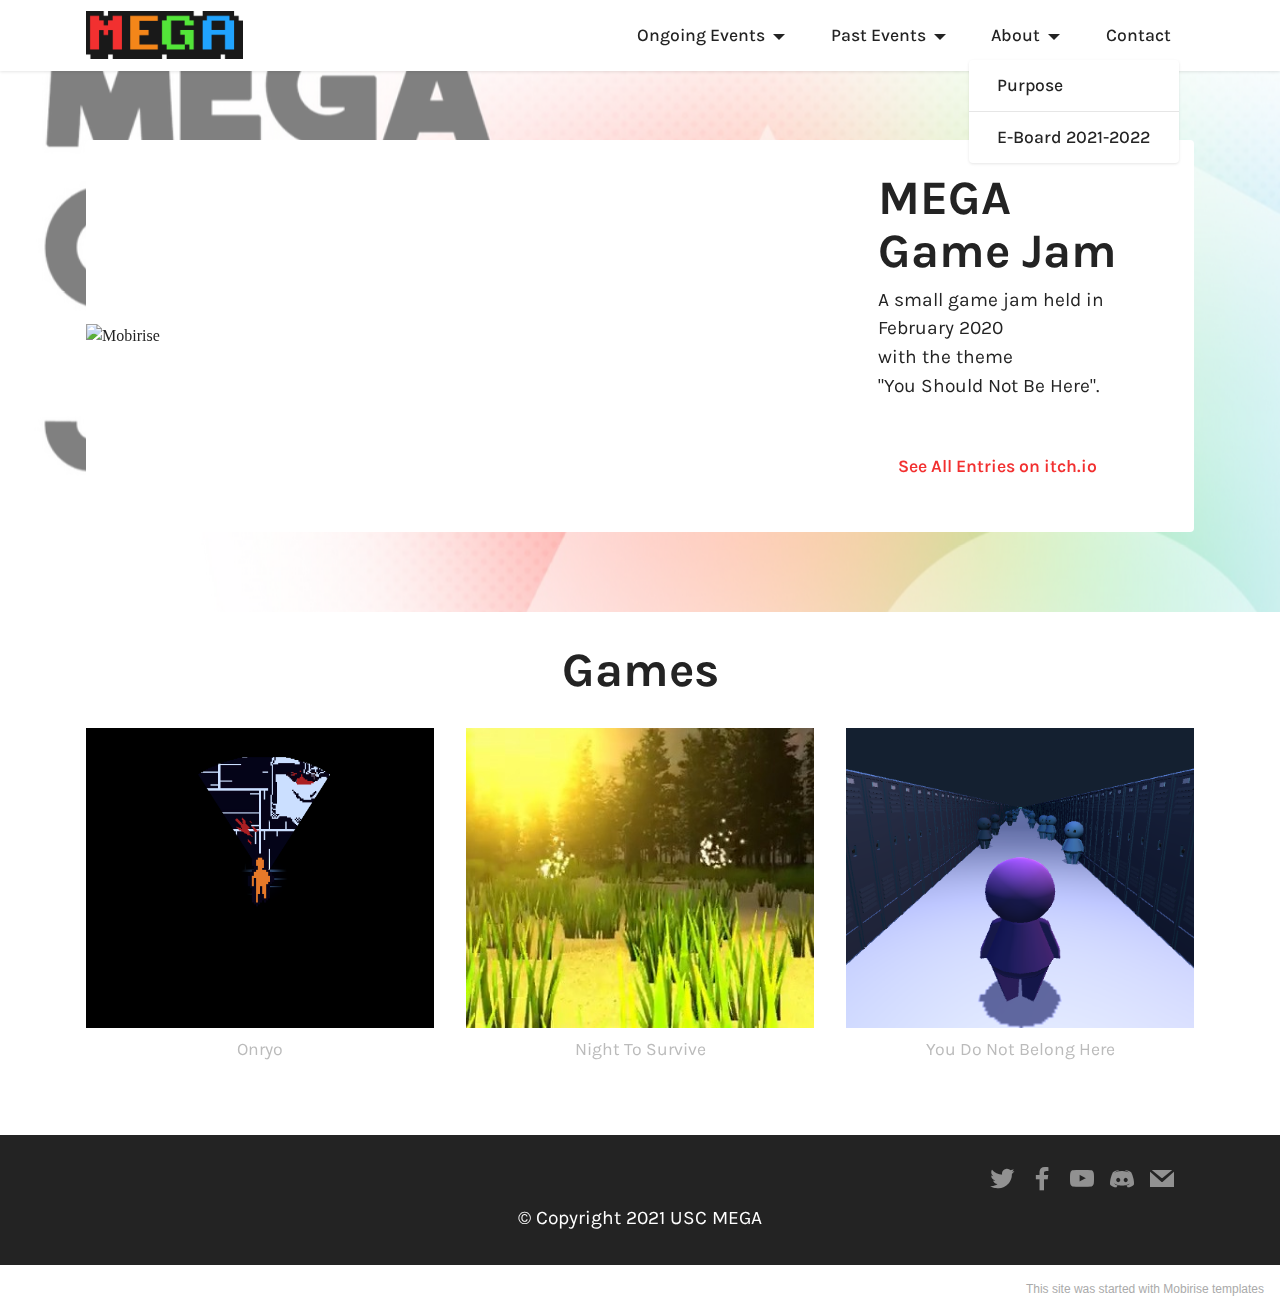
==== MEGAGameJam.html @ 9e168dc4 "updated me and amandas pfps" ====
<!DOCTYPE html>
<html  >
<head>
  <!-- Site made with Mobirise Website Builder v5.4.1, https://mobirise.com -->
  <meta charset="UTF-8">
  <meta http-equiv="X-UA-Compatible" content="IE=edge">
  <meta name="generator" content="Mobirise v5.4.1, mobirise.com">
  <meta name="viewport" content="width=device-width, initial-scale=1, minimum-scale=1">
  <link rel="shortcut icon" href="assets/images/megalogo-72ppi.png" type="image/x-icon">
  <meta name="description" content="">
  
  
  <title>MEGA Game Jam</title>
  <link rel="stylesheet" href="assets/web/assets/mobirise-icons2/mobirise2.css">
  <link rel="stylesheet" href="assets/bootstrap/css/bootstrap.min.css">
  <link rel="stylesheet" href="assets/bootstrap/css/bootstrap-grid.min.css">
  <link rel="stylesheet" href="assets/bootstrap/css/bootstrap-reboot.min.css">
  <link rel="stylesheet" href="assets/parallax/jarallax.css">
  <link rel="stylesheet" href="assets/dropdown/css/style.css">
  <link rel="stylesheet" href="assets/socicon/css/styles.css">
  <link rel="stylesheet" href="assets/theme/css/style.css">
  <link rel="preload" href="https://fonts.googleapis.com/css?family=Karla:200,300,400,500,600,700,800,200i,300i,400i,500i,600i,700i,800i&display=swap" as="style" onload="this.onload=null;this.rel='stylesheet'">
  <noscript><link rel="stylesheet" href="https://fonts.googleapis.com/css?family=Karla:200,300,400,500,600,700,800,200i,300i,400i,500i,600i,700i,800i&display=swap"></noscript>
  <link rel="preload" as="style" href="assets/mobirise/css/mbr-additional.css"><link rel="stylesheet" href="assets/mobirise/css/mbr-additional.css" type="text/css">
  
  
  
  
</head>
<body>
  
  <section data-bs-version="5.1" class="menu menu2 cid-stSDAQdpmF" once="menu" id="menu2-x">
    
    <nav class="navbar navbar-dropdown navbar-fixed-top navbar-expand-lg">
        <div class="container">
            <div class="navbar-brand">
                <span class="navbar-logo">
                    
                        <a href="#top"><img src="assets/images/megalogo-72ppi.png" alt="" style="height: 3rem;"></a>
                    
                </span>
                
            </div>
            <button class="navbar-toggler" type="button" data-toggle="collapse" data-bs-toggle="collapse" data-target="#navbarSupportedContent" data-bs-target="#navbarSupportedContent" aria-controls="navbarNavAltMarkup" aria-expanded="false" aria-label="Toggle navigation">
                <div class="hamburger">
                    <span></span>
                    <span></span>
                    <span></span>
                    <span></span>
                </div>
            </button>
            <div class="collapse navbar-collapse" id="navbarSupportedContent">
                <ul class="navbar-nav nav-dropdown nav-right" data-app-modern-menu="true"><li class="nav-item dropdown"><a class="nav-link link text-black dropdown-toggle display-4" href="#" data-toggle="dropdown-submenu" data-bs-toggle="dropdown" aria-expanded="false">Ongoing Events</a><div class="dropdown-menu"><a class="text-black dropdown-item text-primary display-4" href="index.html#timeline2-a">MEGA First Meeting</a></div></li><li class="nav-item dropdown"><a class="nav-link link text-black dropdown-toggle display-4" href="#" data-toggle="dropdown-submenu" data-bs-toggle="dropdown" aria-expanded="false">Past Events</a><div class="dropdown-menu"><a class="text-black dropdown-item text-primary display-4" href="studentspeakersfall2020.html">Student Speakers Fall 2020</a><a class="text-black dropdown-item text-primary display-4" href="NVJam2020.html" aria-expanded="false">Newbies and Vets Game Jam 2020</a><div class="dropdown"><a class="text-black dropdown-item dropdown-toggle display-4" href="#" aria-expanded="false" data-toggle="dropdown-submenu" data-bs-toggle="dropdown">Aug 2019 - May 2020</a><div class="dropdown-menu dropdown-submenu"><a class="text-black dropdown-item text-primary display-4" href="NVJam2019.html" aria-expanded="false">Newbies and Vets<br>Game Jam 2019</a><a class="text-black dropdown-item text-primary display-4" href="MEGAGameJam.html" aria-expanded="false">MEGA Game Jam</a></div></div></div></li>
                    <li class="nav-item dropdown open"><a class="nav-link link text-black dropdown-toggle display-4" href="#" data-toggle="dropdown-submenu" data-bs-toggle="dropdown" aria-expanded="false">
                            About</a><div class="dropdown-menu"><a class="text-black dropdown-item text-primary display-4" href="index.html#header14-9">Purpose</a><a class="text-black dropdown-item text-primary display-4" href="index.html#team1-4" aria-expanded="false">E-Board 2021-2022<br></a></div></li><li class="nav-item"><a class="nav-link link text-black text-primary display-4" href="mailto:megamesusc@gmail.com">Contact</a>
                    </li></ul>
                
                
            </div>
        </div>
    </nav>
</section>

<section data-bs-version="5.1" class="features6 cid-stSG8lVRrl mbr-parallax-background" id="features7-16">
    <!---->
    

    <div class="mbr-overlay" style="opacity: 0.5; background-color: rgb(255, 255, 255);">
    </div>
    <div class="container">
        <div class="card-wrapper">
            <div class="row align-items-center">
                <div class="col-12 col-lg-8">
                    <div class="image-wrapper">
                        <img src="assets/images/mega-game-jam-group-photo-1.jpg" alt="Mobirise">
                    </div>
                </div>
                <div class="col-12 col-lg">
                    <div class="text-box">
                        <h5 class="mbr-title mbr-fonts-style display-2">
                            <strong>MEGA Game Jam</strong></h5>
                        <p class="mbr-text mbr-fonts-style display-7">A small game jam held in February 2020 <br>with the theme <br>"You Should Not Be Here".</p>
                        
                        <div class="mbr-section-btn pt-3"><a href="https://itch.io/jam/mega-game-jam-2020" class="btn btn-secondary-outline display-4" target="_blank">See All Entries on itch.io</a></div>
                    </div>
                </div>
            </div>
        </div>
    </div>
</section>

<section data-bs-version="5.1" class="gallery5 mbr-gallery cid-stSDAVV3qZ" id="gallery5-10">
    

    

    <div class="container">
        <div class="mbr-section-head">
            <h3 class="mbr-section-title mbr-fonts-style align-center m-0 display-2"><strong>Games</strong></h3>
            
        </div>
        <div class="row mbr-gallery mt-4">
            <div class="col-12 col-md-6 col-lg-4 item gallery-image">
                <div class="item-wrapper" data-toggle="modal" data-bs-toggle="modal" data-target="#sHJBQ0pa2S-modal" data-bs-target="#sHJBQ0pa2S-modal">
                    <a href="https://larrypickle.itch.io/onryo" target="_blank"><img class="w-100" src="assets/images/xkvebg.png" alt="" data-slide-to="0" data-bs-slide-to="0" data-target="#lb-sHJBQ0pa2S" data-bs-target="#lb-sHJBQ0pa2S"></a>
                    <div class="icon-wrapper">
                        <span class="mobi-mbri mobi-mbri-search mbr-iconfont mbr-iconfont-btn"></span>
                    </div>
                </div>
                <h6 class="mbr-item-subtitle mbr-fonts-style align-center mb-2 mt-2 display-4"><strong><em><a href="https://larrypickle.itch.io/onryo" class="text-primary" target="_blank">Onryo</a></em></strong><br></h6>
            </div>
            <div class="col-12 col-md-6 col-lg-4 item gallery-image">
                <div class="item-wrapper" data-toggle="modal" data-bs-toggle="modal" data-target="#sHJBQ0pa2S-modal" data-bs-target="#sHJBQ0pa2S-modal">
                    <a href="https://nfnu.itch.io/megajamspring20" target="_blank"><img class="w-100" src="assets/images/snapshot-1.jpeg" alt="" data-slide-to="1" data-bs-slide-to="1" data-target="#lb-sHJBQ0pa2S" data-bs-target="#lb-sHJBQ0pa2S"></a>
                    <div class="icon-wrapper">
                        <span class="mobi-mbri mobi-mbri-search mbr-iconfont mbr-iconfont-btn"></span>
                    </div>
                </div>
                <h6 class="mbr-item-subtitle mbr-fonts-style align-center mb-2 mt-2 display-4"><em><strong><a href="https://nfnu.itch.io/megajamspring20" class="text-primary" target="_blank">Night To Survive</a></strong></em></h6>
            </div>
            <div class="col-12 col-md-6 col-lg-4 item gallery-image">
                <div class="item-wrapper" data-toggle="modal" data-bs-toggle="modal" data-target="#sHJBQ0pa2S-modal" data-bs-target="#sHJBQ0pa2S-modal">
                    <a href="https://crazycaryz.itch.io/you-do-not-belong-here" target="_blank"><img class="w-100" src="assets/images/itckeq.png" alt="" data-slide-to="2" data-bs-slide-to="2" data-target="#lb-sHJBQ0pa2S" data-bs-target="#lb-sHJBQ0pa2S"></a>
                    <div class="icon-wrapper">
                        <span class="mobi-mbri mobi-mbri-search mbr-iconfont mbr-iconfont-btn"></span>
                    </div>
                </div>
                <h6 class="mbr-item-subtitle mbr-fonts-style align-center mb-2 mt-2 display-4"><strong><em><a href="https://crazycaryz.itch.io/you-do-not-belong-here" class="text-primary" target="_blank">You Do Not Belong Here</a></em></strong><br></h6>
            </div>
            
        </div>

        <div class="modal mbr-slider" tabindex="-1" role="dialog" aria-hidden="true" id="sHJBQ0pa2S-modal">
            <div class="modal-dialog" role="document">
                <div class="modal-content">
                    <div class="modal-body">
                        <div class="carousel slide" id="lb-sHJBQ0pa2S" data-interval="5000" data-bs-interval="5000">
                            <div class="carousel-inner">
                                <div class="carousel-item active">
                                    <img class="d-block w-100" src="assets/images/xkvebg.png" alt="">
                                </div>
                                <div class="carousel-item">
                                    <img class="d-block w-100" src="assets/images/snapshot-1.jpeg" alt="">
                                </div>
                                <div class="carousel-item">
                                    <img class="d-block w-100" src="assets/images/itckeq.png" alt="">
                                </div>
                                
                            </div>
                            <ol class="carousel-indicators">
                                <li data-slide-to="0" data-bs-slide-to="0" class="active" data-target="#lb-sHJBQ0pa2S" data-bs-target="#lb-sHJBQ0pa2S"></li>
                                <li data-slide-to="1" data-bs-slide-to="1" data-target="#lb-sHJBQ0pa2S" data-bs-target="#lb-sHJBQ0pa2S"></li>
                                <li data-slide-to="2" data-bs-slide-to="2" data-target="#lb-sHJBQ0pa2S" data-bs-target="#lb-sHJBQ0pa2S"></li>
                                
                            </ol>
                            <a role="button" href="" class="close" data-dismiss="modal" data-bs-dismiss="modal" aria-label="Close">
                            </a>
                            <a class="carousel-control-prev carousel-control" role="button" data-slide="prev" data-bs-slide="prev" href="#lb-sHJBQ0pa2S">
                                <span class="mobi-mbri mobi-mbri-arrow-prev" aria-hidden="true"></span>
                                <span class="sr-only visually-hidden">Previous</span>
                            </a>
                            <a class="carousel-control-next carousel-control" role="button" data-slide="next" data-bs-slide="next" href="#lb-sHJBQ0pa2S">
                                <span class="mobi-mbri mobi-mbri-arrow-next" aria-hidden="true"></span>
                                <span class="sr-only visually-hidden">Next</span>
                            </a>
                        </div>
                    </div>
                </div>
            </div>
        </div>
    </div>
</section>

<section data-bs-version="5.1" class="footer3 cid-stSDAXKEYU" once="footers" id="footer3-11">

    

    

    <div class="container">
        <div class="media-container-row align-center mbr-white">
            
            <div class="row social-row">
                <div class="social-list align-right pb-2">
                    
                    
                    
                    
                    
                    
                <div class="soc-item">
                        <a href="https://twitter.com/mega_usc?lang=en" target="_blank">
                            <span class="mbr-iconfont mbr-iconfont-social socicon-twitter socicon"></span>
                        </a>
                    </div><div class="soc-item">
                        <a href="https://www.facebook.com/groups/USCMEGA" target="_blank">
                            <span class="mbr-iconfont mbr-iconfont-social socicon-facebook socicon"></span>
                        </a>
                    </div><div class="soc-item">
                        <a href="https://www.youtube.com/channel/UCIBItRsN4xbacLwSqt4pJmg" target="_blank">
                            <span class="mbr-iconfont mbr-iconfont-social socicon-youtube socicon"></span>
                        </a>
                    </div><div class="soc-item">
                        <a href="https://discord.gg/4aGbZuf" target="_blank">
                            <span class="mbr-iconfont mbr-iconfont-social socicon-discord socicon"></span>
                        </a>
                    </div><div class="soc-item">
                        <a href="mailto:megamesusc@gmail.com">
                            <span class="mbr-iconfont mbr-iconfont-social socicon-mail socicon"></span>
                        </a>
                    </div></div>
            </div>
            <div class="row row-copirayt">
                <p class="mbr-text mb-0 mbr-fonts-style mbr-white align-center display-7">
                    © Copyright 2021 USC MEGA</p>
            </div>
        </div>
    </div>
</section><section style="background-color: #fff; font-family: -apple-system, BlinkMacSystemFont, 'Segoe UI', 'Roboto', 'Helvetica Neue', Arial, sans-serif; color:#aaa; font-size:12px; padding: 0; align-items: center; display: flex;"><a href="https://mobirise.site/v" style="flex: 1 1; height: 3rem; padding-left: 1rem;"></a><p style="flex: 0 0 auto; margin:0; padding-right:1rem;"><a href="https://mobirise.site/r" style="color:#aaa;">This site</a> was started with Mobirise templates</p></section><script src="assets/bootstrap/js/bootstrap.bundle.min.js"></script>  <script src="assets/parallax/jarallax.js"></script>  <script src="assets/smoothscroll/smooth-scroll.js"></script>  <script src="assets/ytplayer/index.js"></script>  <script src="assets/dropdown/js/navbar-dropdown.js"></script>  <script src="assets/theme/js/script.js"></script>  
  
  
 <div id="scrollToTop" class="scrollToTop mbr-arrow-up"><a style="text-align: center;"><i class="mbr-arrow-up-icon mbr-arrow-up-icon-cm cm-icon cm-icon-smallarrow-up"></i></a></div>
  </body>
</html>
---- assets/web/assets/mobirise-icons2/mobirise2.css ----
@font-face {
  font-family: 'Moririse2';
  font-display: swap;
  src:  url('mobirise2.eot?f2bix4');
  src:  url('mobirise2.eot?f2bix4#iefix') format('embedded-opentype'),
    url('mobirise2.ttf?f2bix4') format('truetype'),
    url('mobirise2.woff?f2bix4') format('woff'),
    url('mobirise2.svg?f2bix4#mobirise2') format('svg');
  font-weight: normal;
  font-style: normal;
}

[class^="mobi-"], [class*=" mobi-"] {
  /* use !important to prevent issues with browser extensions that change fonts */
  font-family: 'Moririse2' !important;
  speak: none;
  font-style: normal;
  font-weight: normal;
  font-variant: normal;
  text-transform: none;
  line-height: 1;

  /* Better Font Rendering =========== */
  -webkit-font-smoothing: antialiased;
  -moz-osx-font-smoothing: grayscale;
}

.mobi-mbri-add-submenu:before {
  content: "\e900";
}
.mobi-mbri-alert:before {
  content: "\e901";
}
.mobi-mbri-align-center:before {
  content: "\e902";
}
.mobi-mbri-align-justify:before {
  content: "\e903";
}
.mobi-mbri-align-left:before {
  content: "\e904";
}
.mobi-mbri-align-right:before {
  content: "\e905";
}
.mobi-mbri-android:before {
  content: "\e906";
}
.mobi-mbri-apple:before {
  content: "\e907";
}
.mobi-mbri-arrow-down:before {
  content: "\e908";
}
.mobi-mbri-arrow-next:before {
  content: "\e909";
}
.mobi-mbri-arrow-prev:before {
  content: "\e90a";
}
.mobi-mbri-arrow-up:before {
  content: "\e90b";
}
.mobi-mbri-bold:before {
  content: "\e90c";
}
.mobi-mbri-bookmark:before {
  content: "\e90d";
}
.mobi-mbri-bootstrap:before {
  content: "\e90e";
}
.mobi-mbri-briefcase:before {
  content: "\e90f";
}
.mobi-mbri-browse:before {
  content: "\e910";
}
.mobi-mbri-bulleted-list:before {
  content: "\e911";
}
.mobi-mbri-calendar:before {
  content: "\e912";
}
.mobi-mbri-camera:before {
  content: "\e913";
}
.mobi-mbri-cart-add:before {
  content: "\e914";
}
.mobi-mbri-cart-full:before {
  content: "\e915";
}
.mobi-mbri-cash:before {
  content: "\e916";
}
.mobi-mbri-change-style:before {
  content: "\e917";
}
.mobi-mbri-chat:before {
  content: "\e918";
}
.mobi-mbri-clock:before {
  content: "\e919";
}
.mobi-mbri-close:before {
  content: "\e91a";
}
.mobi-mbri-cloud:before {
  content: "\e91b";
}
.mobi-mbri-code:before {
  content: "\e91c";
}
.mobi-mbri-contact-form:before {
  content: "\e91d";
}
.mobi-mbri-credit-card:before {
  content: "\e91e";
}
.mobi-mbri-cursor-click:before {
  content: "\e91f";
}
.mobi-mbri-cust-feedback:before {
  content: "\e920";
}
.mobi-mbri-database:before {
  content: "\e921";
}
.mobi-mbri-delivery:before {
  content: "\e922";
}
.mobi-mbri-desktop:before {
  content: "\e923";
}
.mobi-mbri-devices:before {
  content: "\e924";
}
.mobi-mbri-down:before {
  content: "\e925";
}
.mobi-mbri-download-2:before {
  content: "\e926";
}
.mobi-mbri-download:before {
  content: "\e927";
}
.mobi-mbri-drag-n-drop-2:before {
  content: "\e928";
}
.mobi-mbri-drag-n-drop:before {
  content: "\e929";
}
.mobi-mbri-edit-2:before {
  content: "\e92a";
}
.mobi-mbri-edit:before {
  content: "\e92b";
}
.mobi-mbri-error:before {
  content: "\e92c";
}
.mobi-mbri-extension:before {
  content: "\e92d";
}
.mobi-mbri-features:before {
  content: "\e92e";
}
.mobi-mbri-file:before {
  content: "\e92f";
}
.mobi-mbri-flag:before {
  content: "\e930";
}
.mobi-mbri-folder:before {
  content: "\e931";
}
.mobi-mbri-gift:before {
  content: "\e932";
}
.mobi-mbri-github:before {
  content: "\e933";
}
.mobi-mbri-globe-2:before {
  content: "\e934";
}
.mobi-mbri-globe:before {
  content: "\e935";
}
.mobi-mbri-growing-chart:before {
  content: "\e936";
}
.mobi-mbri-hearth:before {
  content: "\e937";
}
.mobi-mbri-help:before {
  content: "\e938";
}
.mobi-mbri-home:before {
  content: "\e939";
}
.mobi-mbri-hot-cup:before {
  content: "\e93a";
}
.mobi-mbri-idea:before {
  content: "\e93b";
}
.mobi-mbri-image-gallery:before {
  content: "\e93c";
}
.mobi-mbri-image-slider:before {
  content: "\e93d";
}
.mobi-mbri-info:before {
  content: "\e93e";
}
.mobi-mbri-italic:before {
  content: "\e93f";
}
.mobi-mbri-key:before {
  content: "\e940";
}
.mobi-mbri-laptop:before {
  content: "\e941";
}
.mobi-mbri-layers:before {
  content: "\e942";
}
.mobi-mbri-left-right:before {
  content: "\e943";
}
.mobi-mbri-left:before {
  content: "\e944";
}
.mobi-mbri-letter:before {
  content: "\e945";
}
.mobi-mbri-like:before {
  content: "\e946";
}
.mobi-mbri-link:before {
  content: "\e947";
}
.mobi-mbri-lock:before {
  content: "\e948";
}
.mobi-mbri-login:before {
  content: "\e949";
}
.mobi-mbri-logout:before {
  content: "\e94a";
}
.mobi-mbri-magic-stick:before {
  content: "\e94b";
}
.mobi-mbri-map-pin:before {
  content: "\e94c";
}
.mobi-mbri-menu:before {
  content: "\e94d";
}
.mobi-mbri-mobile-2:before {
  content: "\e94e";
}
.mobi-mbri-mobile-horizontal:before {
  content: "\e94f";
}
.mobi-mbri-mobile:before {
  content: "\e950";
}
.mobi-mbri-mobirise:before {
  content: "\e951";
}
.mobi-mbri-more-horizontal:before {
  content: "\e952";
}
.mobi-mbri-more-vertical:before {
  content: "\e953";
}
.mobi-mbri-music:before {
  content: "\e954";
}
.mobi-mbri-new-file:before {
  content: "\e955";
}
.mobi-mbri-numbered-list:before {
  content: "\e956";
}
.mobi-mbri-opened-folder:before {
  content: "\e957";
}
.mobi-mbri-pages:before {
  content: "\e958";
}
.mobi-mbri-paper-plane:before {
  content: "\e959";
}
.mobi-mbri-paperclip:before {
  content: "\e95a";
}
.mobi-mbri-phone:before {
  content: "\e95b";
}
.mobi-mbri-photo:before {
  content: "\e95c";
}
.mobi-mbri-photos:before {
  content: "\e95d";
}
.mobi-mbri-pin:before {
  content: "\e95e";
}
.mobi-mbri-play:before {
  content: "\e95f";
}
.mobi-mbri-plus:before {
  content: "\e960";
}
.mobi-mbri-preview:before {
  content: "\e961";
}
.mobi-mbri-print:before {
  content: "\e962";
}
.mobi-mbri-protect:before {
  content: "\e963";
}
.mobi-mbri-question:before {
  content: "\e964";
}
.mobi-mbri-quote-left:before {
  content: "\e965";
}
.mobi-mbri-quote-right:before {
  content: "\e966";
}
.mobi-mbri-redo:before {
  content: "\e967";
}
.mobi-mbri-refresh:before {
  content: "\e968";
}
.mobi-mbri-responsive-2:before {
  content: "\e969";
}
.mobi-mbri-responsive:before {
  content: "\e96a";
}
.mobi-mbri-right:before {
  content: "\e96b";
}
.mobi-mbri-rocket:before {
  content: "\e96c";
}
.mobi-mbri-sad-face:before {
  content: "\e96d";
}
.mobi-mbri-sale:before {
  content: "\e96e";
}
.mobi-mbri-save:before {
  content: "\e96f";
}
.mobi-mbri-search:before {
  content: "\e970";
}
.mobi-mbri-setting-2:before {
  content: "\e971";
}
.mobi-mbri-setting-3:before {
  content: "\e972";
}
.mobi-mbri-setting:before {
  content: "\e973";
}
.mobi-mbri-share:before {
  content: "\e974";
}
.mobi-mbri-shopping-bag:before {
  content: "\e975";
}
.mobi-mbri-shopping-basket:before {
  content: "\e976";
}
.mobi-mbri-shopping-cart:before {
  content: "\e977";
}
.mobi-mbri-sites:before {
  content: "\e978";
}
.mobi-mbri-smile-face:before {
  content: "\e979";
}
.mobi-mbri-speed:before {
  content: "\e97a";
}
.mobi-mbri-star:before {
  content: "\e97b";
}
.mobi-mbri-success:before {
  content: "\e97c";
}
.mobi-mbri-sun:before {
  content: "\e97d";
}
.mobi-mbri-sun2:before {
  content: "\e97e";
}
.mobi-mbri-tablet-vertical:before {
  content: "\e97f";
}
.mobi-mbri-tablet:before {
  content: "\e980";
}
.mobi-mbri-target:before {
  content: "\e981";
}
.mobi-mbri-timer:before {
  content: "\e982";
}
.mobi-mbri-to-ftp:before {
  content: "\e983";
}
.mobi-mbri-to-local-drive:before {
  content: "\e984";
}
.mobi-mbri-touch-swipe:before {
  content: "\e985";
}
.mobi-mbri-touch:before {
  content: "\e986";
}
.mobi-mbri-trash:before {
  content: "\e987";
}
.mobi-mbri-underline:before {
  content: "\e988";
}
.mobi-mbri-undo:before {
  content: "\e989";
}
.mobi-mbri-unlink:before {
  content: "\e98a";
}
.mobi-mbri-unlock:before {
  content: "\e98b";
}
.mobi-mbri-up-down:before {
  content: "\e98c";
}
.mobi-mbri-up:before {
  content: "\e98d";
}
.mobi-mbri-update:before {
  content: "\e98e";
}
.mobi-mbri-upload-2:before {
  content: "\e98f";
}
.mobi-mbri-upload:before {
  content: "\e990";
}
.mobi-mbri-user-2:before {
  content: "\e991";
}
.mobi-mbri-user:before {
  content: "\e992";
}
.mobi-mbri-users:before {
  content: "\e993";
}
.mobi-mbri-video-play:before {
  content: "\e994";
}
.mobi-mbri-video:before {
  content: "\e995";
}
.mobi-mbri-watch:before {
  content: "\e996";
}
.mobi-mbri-website-theme-2:before {
  content: "\e997";
}
.mobi-mbri-website-theme:before {
  content: "\e998";
}
.mobi-mbri-wifi:before {
  content: "\e999";
}
.mobi-mbri-windows:before {
  content: "\e99a";
}
.mobi-mbri-zoom-in:before {
  content: "\e99b";
}
.mobi-mbri-zoom-out:before {
  content: "\e99c";
}
---- assets/parallax/jarallax.css ----
.jarallax {
    position: relative;
    z-index: 0;
}
.jarallax > .jarallax-img {
    position: absolute;
    object-fit: cover;
    /* support for plugin https://github.com/bfred-it/object-fit-images */
    font-family: 'object-fit: cover;';
    top: 0;
    left: 0;
    width: 100%;
    height: 100%;
    z-index: -1;
}
---- assets/dropdown/css/style.css ----
.navbar-dropdown {
  left: 0;
  padding: 0;
  position: absolute;
  right: 0;
  top: 0;
  transition: all 0.45s ease;
  z-index: 1030;
  background: #282828; }
  .navbar-dropdown .navbar-logo {
    margin-right: 0.8rem;
    transition: margin 0.3s ease-in-out;
    vertical-align: middle; }
    .navbar-dropdown .navbar-logo img {
      height: 3.125rem;
      transition: all 0.3s ease-in-out; }
    .navbar-dropdown .navbar-logo.mbr-iconfont {
      font-size: 3.125rem;
      line-height: 3.125rem; }
  .navbar-dropdown .navbar-caption {
    font-weight: 700;
    white-space: normal;
    vertical-align: -4px;
    line-height: 3.125rem !important; }
    .navbar-dropdown .navbar-caption, .navbar-dropdown .navbar-caption:hover {
      color: inherit;
      text-decoration: none; }
  .navbar-dropdown .mbr-iconfont + .navbar-caption {
    vertical-align: -1px; }
  .navbar-dropdown.navbar-fixed-top {
    position: fixed; }
  .navbar-dropdown .navbar-brand span {
    vertical-align: -4px; }
  .navbar-dropdown.bg-color.transparent {
    background: none; }
  .navbar-dropdown.navbar-short .navbar-brand {
    padding: 0.625rem 0; }
    .navbar-dropdown.navbar-short .navbar-brand span {
      vertical-align: -1px; }
  .navbar-dropdown.navbar-short .navbar-caption {
    line-height: 2.375rem !important;
    vertical-align: -2px; }
  .navbar-dropdown.navbar-short .navbar-logo {
    margin-right: 0.5rem; }
    .navbar-dropdown.navbar-short .navbar-logo img {
      height: 2.375rem; }
    .navbar-dropdown.navbar-short .navbar-logo.mbr-iconfont {
      font-size: 2.375rem;
      line-height: 2.375rem; }
  .navbar-dropdown.navbar-short .mbr-table-cell {
    height: 3.625rem; }
  .navbar-dropdown .navbar-close {
    left: 0.6875rem;
    position: fixed;
    top: 0.75rem;
    z-index: 1000; }
  .navbar-dropdown .hamburger-icon {
    content: "";
    display: inline-block;
    vertical-align: middle;
    width: 16px;
    -webkit-box-shadow: 0 -6px 0 1px #282828,0 0 0 1px #282828,0 6px 0 1px #282828;
    -moz-box-shadow: 0 -6px 0 1px #282828,0 0 0 1px #282828,0 6px 0 1px #282828;
    box-shadow: 0 -6px 0 1px #282828,0 0 0 1px #282828,0 6px 0 1px #282828; }

.dropdown-menu .dropdown-toggle[data-toggle="dropdown-submenu"]::after {
  border-bottom: 0.35em solid transparent;
  border-left: 0.35em solid;
  border-right: 0;
  border-top: 0.35em solid transparent;
  margin-left: 0.3rem; }

.dropdown-menu .dropdown-item:focus {
  outline: 0; }

.nav-dropdown {
  font-size: 0.75rem;
  font-weight: 500;
  height: auto !important; }
  .nav-dropdown .nav-btn {
    padding-left: 1rem; }
  .nav-dropdown .link {
    margin: .667em 1.667em;
    font-weight: 500;
    padding: 0;
    transition: color .2s ease-in-out; }
    .nav-dropdown .link.dropdown-toggle {
      margin-right: 2.583em; }
      .nav-dropdown .link.dropdown-toggle::after {
        margin-left: .25rem;
        border-top: 0.35em solid;
        border-right: 0.35em solid transparent;
        border-left: 0.35em solid transparent;
        border-bottom: 0; }
      .nav-dropdown .link.dropdown-toggle[aria-expanded="true"] {
        margin: 0;
        padding: 0.667em 3.263em  0.667em 1.667em; }
  .nav-dropdown .link::after,
  .nav-dropdown .dropdown-item::after {
    color: inherit; }
  .nav-dropdown .btn {
    font-size: 0.75rem;
    font-weight: 700;
    letter-spacing: 0;
    margin-bottom: 0;
    padding-left: 1.25rem;
    padding-right: 1.25rem; }
  .nav-dropdown .dropdown-menu {
    border-radius: 0;
    border: 0;
    left: 0;
    margin: 0;
    padding-bottom: 1.25rem;
    padding-top: 1.25rem;
    position: relative; }
  .nav-dropdown .dropdown-submenu {
    margin-left: 0.125rem;
    top: 0; }
  .nav-dropdown .dropdown-item {
    font-weight: 500;
    line-height: 2;
    padding: 0.3846em 4.615em 0.3846em 1.5385em;
    position: relative;
    transition: color .2s ease-in-out, background-color .2s ease-in-out; }
    .nav-dropdown .dropdown-item::after {
      margin-top: -0.3077em;
      position: absolute;
      right: 1.1538em;
      top: 50%; }
    .nav-dropdown .dropdown-item:focus, .nav-dropdown .dropdown-item:hover {
      background: none; }

@media (max-width: 767px) {
  .nav-dropdown.navbar-toggleable-sm {
    bottom: 0;
    display: none;
    left: 0;
    overflow-x: hidden;
    position: fixed;
    top: 0;
    transform: translateX(-100%);
    -ms-transform: translateX(-100%);
    -webkit-transform: translateX(-100%);
    width: 18.75rem;
    z-index: 999; } }
.nav-dropdown.navbar-toggleable-xl {
  bottom: 0;
  display: none;
  left: 0;
  overflow-x: hidden;
  position: fixed;
  top: 0;
  transform: translateX(-100%);
  -ms-transform: translateX(-100%);
  -webkit-transform: translateX(-100%);
  width: 18.75rem;
  z-index: 999; }

.nav-dropdown-sm {
  display: block !important;
  overflow-x: hidden;
  overflow: auto;
  padding-top: 3.875rem; }
  .nav-dropdown-sm::after {
    content: "";
    display: block;
    height: 3rem;
    width: 100%; }
  .nav-dropdown-sm.collapse.in ~ .navbar-close {
    display: block !important; }
  .nav-dropdown-sm.collapsing, .nav-dropdown-sm.collapse.in {
    transform: translateX(0);
    -ms-transform: translateX(0);
    -webkit-transform: translateX(0);
    transition: all 0.25s ease-out;
    -webkit-transition: all 0.25s ease-out;
    background: #282828; }
  .nav-dropdown-sm.collapsing[aria-expanded="false"] {
    transform: translateX(-100%);
    -ms-transform: translateX(-100%);
    -webkit-transform: translateX(-100%); }
  .nav-dropdown-sm .nav-item {
    display: block;
    margin-left: 0 !important;
    padding-left: 0; }
  .nav-dropdown-sm .link,
  .nav-dropdown-sm .dropdown-item {
    border-top: 1px dotted rgba(255, 255, 255, 0.1);
    font-size: 0.8125rem;
    line-height: 1.6;
    margin: 0 !important;
    padding: 0.875rem 2.4rem 0.875rem 1.5625rem !important;
    position: relative;
    white-space: normal; }
    .nav-dropdown-sm .link:focus, .nav-dropdown-sm .link:hover,
    .nav-dropdown-sm .dropdown-item:focus,
    .nav-dropdown-sm .dropdown-item:hover {
      background: rgba(0, 0, 0, 0.2) !important;
      color: #c0a375; }
  .nav-dropdown-sm .nav-btn {
    position: relative;
    padding: 1.5625rem 1.5625rem 0 1.5625rem; }
    .nav-dropdown-sm .nav-btn::before {
      border-top: 1px dotted rgba(255, 255, 255, 0.1);
      content: "";
      left: 0;
      position: absolute;
      top: 0;
      width: 100%; }
    .nav-dropdown-sm .nav-btn + .nav-btn {
      padding-top: 0.625rem; }
      .nav-dropdown-sm .nav-btn + .nav-btn::before {
        display: none; }
  .nav-dropdown-sm .btn {
    padding: 0.625rem 0; }
  .nav-dropdown-sm .dropdown-toggle[data-toggle="dropdown-submenu"]::after {
    margin-left: .25rem;
    border-top: 0.35em solid;
    border-right: 0.35em solid transparent;
    border-left: 0.35em solid transparent;
    border-bottom: 0; }
  .nav-dropdown-sm .dropdown-toggle[data-toggle="dropdown-submenu"][aria-expanded="true"]::after {
    border-top: 0;
    border-right: 0.35em solid transparent;
    border-left: 0.35em solid transparent;
    border-bottom: 0.35em solid; }
  .nav-dropdown-sm .dropdown-menu {
    margin: 0;
    padding: 0;
    position: relative;
    top: 0;
    left: 0;
    width: 100%;
    border: 0;
    float: none;
    border-radius: 0;
    background: none; }
  .nav-dropdown-sm .dropdown-submenu {
    left: 100%;
    margin-left: 0.125rem;
    margin-top: -1.25rem;
    top: 0; }

.navbar-toggleable-sm .nav-dropdown .dropdown-menu {
  position: absolute; }

.navbar-toggleable-sm .nav-dropdown .dropdown-submenu {
  left: 100%;
  margin-left: 0.125rem;
  margin-top: -1.25rem;
  top: 0; }

.navbar-toggleable-sm.opened .nav-dropdown .dropdown-menu {
  position: relative; }

.navbar-toggleable-sm.opened .nav-dropdown .dropdown-submenu {
  left: 0;
  margin-left: 00rem;
  margin-top: 0rem;
  top: 0; }

.is-builder .nav-dropdown.collapsing {
  transition: none !important; }
---- assets/socicon/css/styles.css ----
@charset "UTF-8";

@font-face {
  font-family: 'Socicon';
  src:  url('../fonts/socicon.eot');
  src:  url('../fonts/socicon.eot?#iefix') format('embedded-opentype'),
    url('../fonts/socicon.woff2') format('woff2'),
    url('../fonts/socicon.ttf') format('truetype'),
    url('../fonts/socicon.woff') format('woff'),
    url('../fonts/socicon.svg#socicon') format('svg');
  font-weight: normal;
  font-style: normal;
  font-display: swap;
}

[data-icon]:before {
  font-family: "socicon" !important;
  content: attr(data-icon);
  font-style: normal !important;
  font-weight: normal !important;
  font-variant: normal !important;
  text-transform: none !important;
  speak: none;
  line-height: 1;
  -webkit-font-smoothing: antialiased;
  -moz-osx-font-smoothing: grayscale;
}

[class^="socicon-"], [class*=" socicon-"] {
  /* use !important to prevent issues with browser extensions that change fonts */
  font-family: 'Socicon' !important;
  speak: none;
  font-style: normal;
  font-weight: normal;
  font-variant: normal;
  text-transform: none;
  line-height: 1;

  /* Better Font Rendering =========== */
  -webkit-font-smoothing: antialiased;
  -moz-osx-font-smoothing: grayscale;
}

.socicon-eitaa:before {
  content: "\e97c";
}
.socicon-soroush:before {
  content: "\e97d";
}
.socicon-bale:before {
  content: "\e97e";
}
.socicon-zazzle:before {
  content: "\e97b";
}
.socicon-society6:before {
  content: "\e97a";
}
.socicon-redbubble:before {
  content: "\e979";
}
.socicon-avvo:before {
  content: "\e978";
}
.socicon-stitcher:before {
  content: "\e977";
}
.socicon-googlehangouts:before {
  content: "\e974";
}
.socicon-dlive:before {
  content: "\e975";
}
.socicon-vsco:before {
  content: "\e976";
}
.socicon-flipboard:before {
  content: "\e973";
}
.socicon-ubuntu:before {
  content: "\e958";
}
.socicon-artstation:before {
  content: "\e959";
}
.socicon-invision:before {
  content: "\e95a";
}
.socicon-torial:before {
  content: "\e95b";
}
.socicon-collectorz:before {
  content: "\e95c";
}
.socicon-seenthis:before {
  content: "\e95d";
}
.socicon-googleplaymusic:before {
  content: "\e95e";
}
.socicon-debian:before {
  content: "\e95f";
}
.socicon-filmfreeway:before {
  content: "\e960";
}
.socicon-gnome:before {
  content: "\e961";
}
.socicon-itchio:before {
  content: "\e962";
}
.socicon-jamendo:before {
  content: "\e963";
}
.socicon-mix:before {
  content: "\e964";
}
.socicon-sharepoint:before {
  content: "\e965";
}
.socicon-tinder:before {
  content: "\e966";
}
.socicon-windguru:before {
  content: "\e967";
}
.socicon-cdbaby:before {
  content: "\e968";
}
.socicon-elementaryos:before {
  content: "\e969";
}
.socicon-stage32:before {
  content: "\e96a";
}
.socicon-tiktok:before {
  content: "\e96b";
}
.socicon-gitter:before {
  content: "\e96c";
}
.socicon-letterboxd:before {
  content: "\e96d";
}
.socicon-threema:before {
  content: "\e96e";
}
.socicon-splice:before {
  content: "\e96f";
}
.socicon-metapop:before {
  content: "\e970";
}
.socicon-naver:before {
  content: "\e971";
}
.socicon-remote:before {
  content: "\e972";
}
.socicon-internet:before {
  content: "\e957";
}
.socicon-moddb:before {
  content: "\e94b";
}
.socicon-indiedb:before {
  content: "\e94c";
}
.socicon-traxsource:before {
  content: "\e94d";
}
.socicon-gamefor:before {
  content: "\e94e";
}
.socicon-pixiv:before {
  content: "\e94f";
}
.socicon-myanimelist:before {
  content: "\e950";
}
.socicon-blackberry:before {
  content: "\e951";
}
.socicon-wickr:before {
  content: "\e952";
}
.socicon-spip:before {
  content: "\e953";
}
.socicon-napster:before {
  content: "\e954";
}
.socicon-beatport:before {
  content: "\e955";
}
.socicon-hackerone:before {
  content: "\e956";
}
.socicon-hackernews:before {
  content: "\e946";
}
.socicon-smashwords:before {
  content: "\e947";
}
.socicon-kobo:before {
  content: "\e948";
}
.socicon-bookbub:before {
  content: "\e949";
}
.socicon-mailru:before {
  content: "\e94a";
}
.socicon-gitlab:before {
  content: "\e945";
}
.socicon-instructables:before {
  content: "\e944";
}
.socicon-portfolio:before {
  content: "\e943";
}
.socicon-codered:before {
  content: "\e940";
}
.socicon-origin:before {
  content: "\e941";
}
.socicon-nextdoor:before {
  content: "\e942";
}
.socicon-udemy:before {
  content: "\e93f";
}
.socicon-livemaster:before {
  content: "\e93e";
}
.socicon-crunchbase:before {
  content: "\e93b";
}
.socicon-homefy:before {
  content: "\e93c";
}
.socicon-calendly:before {
  content: "\e93d";
}
.socicon-realtor:before {
  content: "\e90f";
}
.socicon-tidal:before {
  content: "\e910";
}
.socicon-qobuz:before {
  content: "\e911";
}
.socicon-natgeo:before {
  content: "\e912";
}
.socicon-mastodon:before {
  content: "\e913";
}
.socicon-unsplash:before {
  content: "\e914";
}
.socicon-homeadvisor:before {
  content: "\e915";
}
.socicon-angieslist:before {
  content: "\e916";
}
.socicon-codepen:before {
  content: "\e917";
}
.socicon-slack:before {
  content: "\e918";
}
.socicon-openaigym:before {
  content: "\e919";
}
.socicon-logmein:before {
  content: "\e91a";
}
.socicon-fiverr:before {
  content: "\e91b";
}
.socicon-gotomeeting:before {
  content: "\e91c";
}
.socicon-aliexpress:before {
  content: "\e91d";
}
.socicon-guru:before {
  content: "\e91e";
}
.socicon-appstore:before {
  content: "\e91f";
}
.socicon-homes:before {
  content: "\e920";
}
.socicon-zoom:before {
  content: "\e921";
}
.socicon-alibaba:before {
  content: "\e922";
}
.socicon-craigslist:before {
  content: "\e923";
}
.socicon-wix:before {
  content: "\e924";
}
.socicon-redfin:before {
  content: "\e925";
}
.socicon-googlecalendar:before {
  content: "\e926";
}
.socicon-shopify:before {
  content: "\e927";
}
.socicon-freelancer:before {
  content: "\e928";
}
.socicon-seedrs:before {
  content: "\e929";
}
.socicon-bing:before {
  content: "\e92a";
}
.socicon-doodle:before {
  content: "\e92b";
}
.socicon-bonanza:before {
  content: "\e92c";
}
.socicon-squarespace:before {
  content: "\e92d";
}
.socicon-toptal:before {
  content: "\e92e";
}
.socicon-gust:before {
  content: "\e92f";
}
.socicon-ask:before {
  content: "\e930";
}
.socicon-trulia:before {
  content: "\e931";
}
.socicon-loomly:before {
  content: "\e932";
}
.socicon-ghost:before {
  content: "\e933";
}
.socicon-upwork:before {
  content: "\e934";
}
.socicon-fundable:before {
  content: "\e935";
}
.socicon-booking:before {
  content: "\e936";
}
.socicon-googlemaps:before {
  content: "\e937";
}
.socicon-zillow:before {
  content: "\e938";
}
.socicon-niconico:before {
  content: "\e939";
}
.socicon-toneden:before {
  content: "\e93a";
}
.socicon-augment:before {
  content: "\e908";
}
.socicon-bitbucket:before {
  content: "\e909";
}
.socicon-fyuse:before {
  content: "\e90a";
}
.socicon-yt-gaming:before {
  content: "\e90b";
}
.socicon-sketchfab:before {
  content: "\e90c";
}
.socicon-mobcrush:before {
  content: "\e90d";
}
.socicon-microsoft:before {
  content: "\e90e";
}
.socicon-pandora:before {
  content: "\e907";
}
.socicon-messenger:before {
  content: "\e906";
}
.socicon-gamewisp:before {
  content: "\e905";
}
.socicon-bloglovin:before {
  content: "\e904";
}
.socicon-tunein:before {
  content: "\e903";
}
.socicon-gamejolt:before {
  content: "\e901";
}
.socicon-trello:before {
  content: "\e902";
}
.socicon-spreadshirt:before {
  content: "\e900";
}
.socicon-500px:before {
  content: "\e000";
}
.socicon-8tracks:before {
  content: "\e001";
}
.socicon-airbnb:before {
  content: "\e002";
}
.socicon-alliance:before {
  content: "\e003";
}
.socicon-amazon:before {
  content: "\e004";
}
.socicon-amplement:before {
  content: "\e005";
}
.socicon-android:before {
  content: "\e006";
}
.socicon-angellist:before {
  content: "\e007";
}
.socicon-apple:before {
  content: "\e008";
}
.socicon-appnet:before {
  content: "\e009";
}
.socicon-baidu:before {
  content: "\e00a";
}
.socicon-bandcamp:before {
  content: "\e00b";
}
.socicon-battlenet:before {
  content: "\e00c";
}
.socicon-mixer:before {
  content: "\e00d";
}
.socicon-bebee:before {
  content: "\e00e";
}
.socicon-bebo:before {
  content: "\e00f";
}
.socicon-behance:before {
  content: "\e010";
}
.socicon-blizzard:before {
  content: "\e011";
}
.socicon-blogger:before {
  content: "\e012";
}
.socicon-buffer:before {
  content: "\e013";
}
.socicon-chrome:before {
  content: "\e014";
}
.socicon-coderwall:before {
  content: "\e015";
}
.socicon-curse:before {
  content: "\e016";
}
.socicon-dailymotion:before {
  content: "\e017";
}
.socicon-deezer:before {
  content: "\e018";
}
.socicon-delicious:before {
  content: "\e019";
}
.socicon-deviantart:before {
  content: "\e01a";
}
.socicon-diablo:before {
  content: "\e01b";
}
.socicon-digg:before {
  content: "\e01c";
}
.socicon-discord:before {
  content: "\e01d";
}
.socicon-disqus:before {
  content: "\e01e";
}
.socicon-douban:before {
  content: "\e01f";
}
.socicon-draugiem:before {
  content: "\e020";
}
.socicon-dribbble:before {
  content: "\e021";
}
.socicon-drupal:before {
  content: "\e022";
}
.socicon-ebay:before {
  content: "\e023";
}
.socicon-ello:before {
  content: "\e024";
}
.socicon-endomodo:before {
  content: "\e025";
}
.socicon-envato:before {
  content: "\e026";
}
.socicon-etsy:before {
  content: "\e027";
}
.socicon-facebook:before {
  content: "\e028";
}
.socicon-feedburner:before {
  content: "\e029";
}
.socicon-filmweb:before {
  content: "\e02a";
}
.socicon-firefox:before {
  content: "\e02b";
}
.socicon-flattr:before {
  content: "\e02c";
}
.socicon-flickr:before {
  content: "\e02d";
}
.socicon-formulr:before {
  content: "\e02e";
}
.socicon-forrst:before {
  content: "\e02f";
}
.socicon-foursquare:before {
  content: "\e030";
}
.socicon-friendfeed:before {
  content: "\e031";
}
.socicon-github:before {
  content: "\e032";
}
.socicon-goodreads:before {
  content: "\e033";
}
.socicon-google:before {
  content: "\e034";
}
.socicon-googlescholar:before {
  content: "\e035";
}
.socicon-googlegroups:before {
  content: "\e036";
}
.socicon-googlephotos:before {
  content: "\e037";
}
.socicon-googleplus:before {
  content: "\e038";
}
.socicon-grooveshark:before {
  content: "\e039";
}
.socicon-hackerrank:before {
  content: "\e03a";
}
.socicon-hearthstone:before {
  content: "\e03b";
}
.socicon-hellocoton:before {
  content: "\e03c";
}
.socicon-heroes:before {
  content: "\e03d";
}
.socicon-smashcast:before {
  content: "\e03e";
}
.socicon-horde:before {
  content: "\e03f";
}
.socicon-houzz:before {
  content: "\e040";
}
.socicon-icq:before {
  content: "\e041";
}
.socicon-identica:before {
  content: "\e042";
}
.socicon-imdb:before {
  content: "\e043";
}
.socicon-instagram:before {
  content: "\e044";
}
.socicon-issuu:before {
  content: "\e045";
}
.socicon-istock:before {
  content: "\e046";
}
.socicon-itunes:before {
  content: "\e047";
}
.socicon-keybase:before {
  content: "\e048";
}
.socicon-lanyrd:before {
  content: "\e049";
}
.socicon-lastfm:before {
  content: "\e04a";
}
.socicon-line:before {
  content: "\e04b";
}
.socicon-linkedin:before {
  content: "\e04c";
}
.socicon-livejournal:before {
  content: "\e04d";
}
.socicon-lyft:before {
  content: "\e04e";
}
.socicon-macos:before {
  content: "\e04f";
}
.socicon-mail:before {
  content: "\e050";
}
.socicon-medium:before {
  content: "\e051";
}
.socicon-meetup:before {
  content: "\e052";
}
.socicon-mixcloud:before {
  content: "\e053";
}
.socicon-modelmayhem:before {
  content: "\e054";
}
.socicon-mumble:before {
  content: "\e055";
}
.socicon-myspace:before {
  content: "\e056";
}
.socicon-newsvine:before {
  content: "\e057";
}
.socicon-nintendo:before {
  content: "\e058";
}
.socicon-npm:before {
  content: "\e059";
}
.socicon-odnoklassniki:before {
  content: "\e05a";
}
.socicon-openid:before {
  content: "\e05b";
}
.socicon-opera:before {
  content: "\e05c";
}
.socicon-outlook:before {
  content: "\e05d";
}
.socicon-overwatch:before {
  content: "\e05e";
}
.socicon-patreon:before {
  content: "\e05f";
}
.socicon-paypal:before {
  content: "\e060";
}
.socicon-periscope:before {
  content: "\e061";
}
.socicon-persona:before {
  content: "\e062";
}
.socicon-pinterest:before {
  content: "\e063";
}
.socicon-play:before {
  content: "\e064";
}
.socicon-player:before {
  content: "\e065";
}
.socicon-playstation:before {
  content: "\e066";
}
.socicon-pocket:before {
  content: "\e067";
}
.socicon-qq:before {
  content: "\e068";
}
.socicon-quora:before {
  content: "\e069";
}
.socicon-raidcall:before {
  content: "\e06a";
}
.socicon-ravelry:before {
  content: "\e06b";
}
.socicon-reddit:before {
  content: "\e06c";
}
.socicon-renren:before {
  content: "\e06d";
}
.socicon-researchgate:before {
  content: "\e06e";
}
.socicon-residentadvisor:before {
  content: "\e06f";
}
.socicon-reverbnation:before {
  content: "\e070";
}
.socicon-rss:before {
  content: "\e071";
}
.socicon-sharethis:before {
  content: "\e072";
}
.socicon-skype:before {
  content: "\e073";
}
.socicon-slideshare:before {
  content: "\e074";
}
.socicon-smugmug:before {
  content: "\e075";
}
.socicon-snapchat:before {
  content: "\e076";
}
.socicon-songkick:before {
  content: "\e077";
}
.socicon-soundcloud:before {
  content: "\e078";
}
.socicon-spotify:before {
  content: "\e079";
}
.socicon-stackexchange:before {
  content: "\e07a";
}
.socicon-stackoverflow:before {
  content: "\e07b";
}
.socicon-starcraft:before {
  content: "\e07c";
}
.socicon-stayfriends:before {
  content: "\e07d";
}
.socicon-steam:before {
  content: "\e07e";
}
.socicon-storehouse:before {
  content: "\e07f";
}
.socicon-strava:before {
  content: "\e080";
}
.socicon-streamjar:before {
  content: "\e081";
}
.socicon-stumbleupon:before {
  content: "\e082";
}
.socicon-swarm:before {
  content: "\e083";
}
.socicon-teamspeak:before {
  content: "\e084";
}
.socicon-teamviewer:before {
  content: "\e085";
}
.socicon-technorati:before {
  content: "\e086";
}
.socicon-telegram:before {
  content: "\e087";
}
.socicon-tripadvisor:before {
  content: "\e088";
}
.socicon-tripit:before {
  content: "\e089";
}
.socicon-triplej:before {
  content: "\e08a";
}
.socicon-tumblr:before {
  content: "\e08b";
}
.socicon-twitch:before {
  content: "\e08c";
}
.socicon-twitter:before {
  content: "\e08d";
}
.socicon-uber:before {
  content: "\e08e";
}
.socicon-ventrilo:before {
  content: "\e08f";
}
.socicon-viadeo:before {
  content: "\e090";
}
.socicon-viber:before {
  content: "\e091";
}
.socicon-viewbug:before {
  content: "\e092";
}
.socicon-vimeo:before {
  content: "\e093";
}
.socicon-vine:before {
  content: "\e094";
}
.socicon-vkontakte:before {
  content: "\e095";
}
.socicon-warcraft:before {
  content: "\e096";
}
.socicon-wechat:before {
  content: "\e097";
}
.socicon-weibo:before {
  content: "\e098";
}
.socicon-whatsapp:before {
  content: "\e099";
}
.socicon-wikipedia:before {
  content: "\e09a";
}
.socicon-windows:before {
  content: "\e09b";
}
.socicon-wordpress:before {
  content: "\e09c";
}
.socicon-wykop:before {
  content: "\e09d";
}
.socicon-xbox:before {
  content: "\e09e";
}
.socicon-xing:before {
  content: "\e09f";
}
.socicon-yahoo:before {
  content: "\e0a0";
}
.socicon-yammer:before {
  content: "\e0a1";
}
.socicon-yandex:before {
  content: "\e0a2";
}
.socicon-yelp:before {
  content: "\e0a3";
}
.socicon-younow:before {
  content: "\e0a4";
}
.socicon-youtube:before {
  content: "\e0a5";
}
.socicon-zapier:before {
  content: "\e0a6";
}
.socicon-zerply:before {
  content: "\e0a7";
}
.socicon-zomato:before {
  content: "\e0a8";
}
.socicon-zynga:before {
  content: "\e0a9";
}
---- assets/theme/css/style.css ----
@charset "UTF-8";
section {
  background-color: #ffffff;
}

body {
  font-style: normal;
  line-height: 1.5;
  font-weight: 400;
  color: #232323;
  position: relative;
}

button {
  background-color: transparent;
  border-color: transparent;
}

section,
.container,
.container-fluid {
  position: relative;
  word-wrap: break-word;
}

a.mbr-iconfont:hover {
  text-decoration: none;
}

.article .lead p,
.article .lead ul,
.article .lead ol,
.article .lead pre,
.article .lead blockquote {
  margin-bottom: 0;
}

a {
  font-style: normal;
  font-weight: 400;
  cursor: pointer;
}
a, a:hover {
  text-decoration: none;
}

.mbr-section-title {
  font-style: normal;
  line-height: 1.3;
}

.mbr-section-subtitle {
  line-height: 1.3;
}

.mbr-text {
  font-style: normal;
  line-height: 1.7;
}

h1,
h2,
h3,
h4,
h5,
h6,
.display-1,
.display-2,
.display-4,
.display-5,
.display-7,
span,
p,
a {
  line-height: 1;
  word-break: break-word;
  word-wrap: break-word;
  font-weight: 400;
}

b,
strong {
  font-weight: bold;
}

input:-webkit-autofill, input:-webkit-autofill:hover, input:-webkit-autofill:focus, input:-webkit-autofill:active {
  transition-delay: 9999s;
  -webkit-transition-property: background-color, color;
  transition-property: background-color, color;
}

textarea[type=hidden] {
  display: none;
}

section {
  background-position: 50% 50%;
  background-repeat: no-repeat;
  background-size: cover;
}
section .mbr-background-video,
section .mbr-background-video-preview {
  position: absolute;
  bottom: 0;
  left: 0;
  right: 0;
  top: 0;
}

.hidden {
  visibility: hidden;
}

.mbr-z-index20 {
  z-index: 20;
}

/*! Base colors */
.mbr-white {
  color: #ffffff;
}

.mbr-black {
  color: #111111;
}

.mbr-bg-white {
  background-color: #ffffff;
}

.mbr-bg-black {
  background-color: #000000;
}

/*! Text-aligns */
.align-left {
  text-align: left;
}

.align-center {
  text-align: center;
}

.align-right {
  text-align: right;
}

/*! Font-weight  */
.mbr-light {
  font-weight: 300;
}

.mbr-regular {
  font-weight: 400;
}

.mbr-semibold {
  font-weight: 500;
}

.mbr-bold {
  font-weight: 700;
}

/*! Media  */
.media-content {
  flex-basis: 100%;
}

.media-container-row {
  display: flex;
  flex-direction: row;
  flex-wrap: wrap;
  justify-content: center;
  align-content: center;
  align-items: start;
}
.media-container-row .media-size-item {
  width: 400px;
}

.media-container-column {
  display: flex;
  flex-direction: column;
  flex-wrap: wrap;
  justify-content: center;
  align-content: center;
  align-items: stretch;
}
.media-container-column > * {
  width: 100%;
}

@media (min-width: 992px) {
  .media-container-row {
    flex-wrap: nowrap;
  }
}
figure {
  margin-bottom: 0;
  overflow: hidden;
}

figure[mbr-media-size] {
  transition: width 0.1s;
}

img,
iframe {
  display: block;
  width: 100%;
}

.card {
  background-color: transparent;
  border: none;
}

.card-box {
  width: 100%;
}

.card-img {
  text-align: center;
  flex-shrink: 0;
  -webkit-flex-shrink: 0;
}

.media {
  max-width: 100%;
  margin: 0 auto;
}

.mbr-figure {
  align-self: center;
}

.media-container > div {
  max-width: 100%;
}

.mbr-figure img,
.card-img img {
  width: 100%;
}

@media (max-width: 991px) {
  .media-size-item {
    width: auto !important;
  }

  .media {
    width: auto;
  }

  .mbr-figure {
    width: 100% !important;
  }
}
/*! Buttons */
.mbr-section-btn {
  margin-left: -0.6rem;
  margin-right: -0.6rem;
  font-size: 0;
}

.btn {
  font-weight: 600;
  border-width: 1px;
  font-style: normal;
  margin: 0.6rem 0.6rem;
  white-space: normal;
  transition: all 0.2s ease-in-out;
  display: inline-flex;
  align-items: center;
  justify-content: center;
  word-break: break-word;
}

.btn-sm {
  font-weight: 600;
  letter-spacing: 0px;
  transition: all 0.3s ease-in-out;
}

.btn-md {
  font-weight: 600;
  letter-spacing: 0px;
  transition: all 0.3s ease-in-out;
}

.btn-lg {
  font-weight: 600;
  letter-spacing: 0px;
  transition: all 0.3s ease-in-out;
}

.btn-form {
  margin: 0;
}
.btn-form:hover {
  cursor: pointer;
}

nav .mbr-section-btn {
  margin-left: 0rem;
  margin-right: 0rem;
}

/*! Btn icon margin */
.btn .mbr-iconfont,
.btn.btn-sm .mbr-iconfont {
  order: 1;
  cursor: pointer;
  margin-left: 0.5rem;
  vertical-align: sub;
}

.btn.btn-md .mbr-iconfont,
.btn.btn-md .mbr-iconfont {
  margin-left: 0.8rem;
}

.mbr-regular {
  font-weight: 400;
}

.mbr-semibold {
  font-weight: 500;
}

.mbr-bold {
  font-weight: 700;
}

[type=submit] {
  -webkit-appearance: none;
}

/*! Full-screen */
.mbr-fullscreen .mbr-overlay {
  min-height: 100vh;
}

.mbr-fullscreen {
  display: flex;
  display: -moz-flex;
  display: -ms-flex;
  display: -o-flex;
  align-items: center;
  min-height: 100vh;
  padding-top: 3rem;
  padding-bottom: 3rem;
}

/*! Map */
.map {
  height: 25rem;
  position: relative;
}
.map iframe {
  width: 100%;
  height: 100%;
}

/*! Scroll to top arrow */
.mbr-arrow-up {
  bottom: 25px;
  right: 90px;
  position: fixed;
  text-align: right;
  z-index: 5000;
  color: #ffffff;
  font-size: 22px;
}

.mbr-arrow-up a {
  background: rgba(0, 0, 0, 0.2);
  border-radius: 50%;
  color: #fff;
  display: inline-block;
  height: 60px;
  width: 60px;
  border: 2px solid #fff;
  outline-style: none !important;
  position: relative;
  text-decoration: none;
  transition: all 0.3s ease-in-out;
  cursor: pointer;
  text-align: center;
}
.mbr-arrow-up a:hover {
  background-color: rgba(0, 0, 0, 0.4);
}
.mbr-arrow-up a i {
  line-height: 60px;
}

.mbr-arrow-up-icon {
  display: block;
  color: #fff;
}

.mbr-arrow-up-icon::before {
  content: "›";
  display: inline-block;
  font-family: serif;
  font-size: 22px;
  line-height: 1;
  font-style: normal;
  position: relative;
  top: 6px;
  left: -4px;
  transform: rotate(-90deg);
}

/*! Arrow Down */
.mbr-arrow {
  position: absolute;
  bottom: 45px;
  left: 50%;
  width: 60px;
  height: 60px;
  cursor: pointer;
  background-color: rgba(80, 80, 80, 0.5);
  border-radius: 50%;
  transform: translateX(-50%);
}
@media (max-width: 767px) {
  .mbr-arrow {
    display: none;
  }
}
.mbr-arrow > a {
  display: inline-block;
  text-decoration: none;
  outline-style: none;
  -webkit-animation: arrowdown 1.7s ease-in-out infinite;
          animation: arrowdown 1.7s ease-in-out infinite;
  color: #ffffff;
}
.mbr-arrow > a > i {
  position: absolute;
  top: -2px;
  left: 15px;
  font-size: 2rem;
}

#scrollToTop a i::before {
  content: "";
  position: absolute;
  display: block;
  border-bottom: 2.5px solid #fff;
  border-left: 2.5px solid #fff;
  width: 27.8%;
  height: 27.8%;
  left: 50%;
  top: 51%;
  transform: translateY(-30%) translateX(-50%) rotate(135deg);
}

@keyframes arrowdown {
  0% {
    transform: translateY(0px);
  }
  50% {
    transform: translateY(-5px);
  }
  100% {
    transform: translateY(0px);
  }
}
@-webkit-keyframes arrowdown {
  0% {
    transform: translateY(0px);
  }
  50% {
    transform: translateY(-5px);
  }
  100% {
    transform: translateY(0px);
  }
}
@media (max-width: 500px) {
  .mbr-arrow-up {
    left: 0;
    right: 0;
    text-align: center;
  }
}
/*Gradients animation*/
@keyframes gradient-animation {
  from {
    background-position: 0% 100%;
    -webkit-animation-timing-function: ease-in-out;
            animation-timing-function: ease-in-out;
  }
  to {
    background-position: 100% 0%;
    -webkit-animation-timing-function: ease-in-out;
            animation-timing-function: ease-in-out;
  }
}
@-webkit-keyframes gradient-animation {
  from {
    background-position: 0% 100%;
    -webkit-animation-timing-function: ease-in-out;
            animation-timing-function: ease-in-out;
  }
  to {
    background-position: 100% 0%;
    -webkit-animation-timing-function: ease-in-out;
            animation-timing-function: ease-in-out;
  }
}
.bg-gradient {
  background-size: 200% 200%;
  animation: gradient-animation 5s infinite alternate;
  -webkit-animation: gradient-animation 5s infinite alternate;
}

.menu .navbar-brand {
  display: -webkit-flex;
}
.menu .navbar-brand span {
  display: flex;
  display: -webkit-flex;
}
.menu .navbar-brand .navbar-caption-wrap {
  display: -webkit-flex;
}
.menu .navbar-brand .navbar-logo img {
  display: -webkit-flex;
  width: auto;
}
@media (min-width: 768px) and (max-width: 991px) {
  .menu .navbar-toggleable-sm .navbar-nav {
    display: -ms-flexbox;
  }
}
@media (max-width: 991px) {
  .menu .navbar-collapse {
    max-height: 93.5vh;
  }
  .menu .navbar-collapse.show {
    overflow: auto;
  }
}
@media (min-width: 992px) {
  .menu .navbar-nav.nav-dropdown {
    display: -webkit-flex;
  }
  .menu .navbar-toggleable-sm .navbar-collapse {
    display: -webkit-flex !important;
  }
  .menu .collapsed .navbar-collapse {
    max-height: 93.5vh;
  }
  .menu .collapsed .navbar-collapse.show {
    overflow: auto;
  }
}
@media (max-width: 767px) {
  .menu .navbar-collapse {
    max-height: 80vh;
  }
}

.nav-link .mbr-iconfont {
  margin-right: 0.5rem;
}

.navbar {
  display: -webkit-flex;
  -webkit-flex-wrap: wrap;
  -webkit-align-items: center;
  -webkit-justify-content: space-between;
}

.navbar-collapse {
  -webkit-flex-basis: 100%;
  -webkit-flex-grow: 1;
  -webkit-align-items: center;
}

.nav-dropdown .link {
  padding: 0.667em 1.667em !important;
  margin: 0 !important;
}

.nav {
  display: -webkit-flex;
  -webkit-flex-wrap: wrap;
}

.row {
  display: -webkit-flex;
  -webkit-flex-wrap: wrap;
}

.justify-content-center {
  -webkit-justify-content: center;
}

.form-inline {
  display: -webkit-flex;
}

.card-wrapper {
  -webkit-flex: 1;
}

.carousel-control {
  z-index: 10;
  display: -webkit-flex;
}

.carousel-controls {
  display: -webkit-flex;
}

.media {
  display: -webkit-flex;
}

.form-group:focus {
  outline: none;
}

.jq-selectbox__select {
  padding: 7px 0;
  position: relative;
}

.jq-selectbox__dropdown {
  overflow: hidden;
  border-radius: 10px;
  position: absolute;
  top: 100%;
  left: 0 !important;
  width: 100% !important;
}

.jq-selectbox__trigger-arrow {
  right: 0;
  transform: translateY(-50%);
}

.jq-selectbox li {
  padding: 1.07em 0.5em;
}

input[type=range] {
  padding-left: 0 !important;
  padding-right: 0 !important;
}

.modal-dialog,
.modal-content {
  height: 100%;
}

.modal-dialog .carousel-inner {
  height: calc(100vh - 1.75rem);
}
@media (max-width: 575px) {
  .modal-dialog .carousel-inner {
    height: calc(100vh - 1rem);
  }
}

.carousel-item {
  text-align: center;
}

.carousel-item img {
  margin: auto;
}

.navbar-toggler {
  align-self: flex-start;
  padding: 0.25rem 0.75rem;
  font-size: 1.25rem;
  line-height: 1;
  background: transparent;
  border: 1px solid transparent;
  border-radius: 0.25rem;
}

.navbar-toggler:focus,
.navbar-toggler:hover {
  text-decoration: none;
  box-shadow: none;
}

.navbar-toggler-icon {
  display: inline-block;
  width: 1.5em;
  height: 1.5em;
  vertical-align: middle;
  content: "";
  background: no-repeat center center;
  background-size: 100% 100%;
}

.navbar-toggler-left {
  position: absolute;
  left: 1rem;
}

.navbar-toggler-right {
  position: absolute;
  right: 1rem;
}

.card-img {
  width: auto;
}

.menu .navbar.collapsed:not(.beta-menu) {
  flex-direction: column;
}

.carousel-item.active,
.carousel-item-next,
.carousel-item-prev {
  display: flex;
}

.note-air-layout .dropup .dropdown-menu,
.note-air-layout .navbar-fixed-bottom .dropdown .dropdown-menu {
  bottom: initial !important;
}

html,
body {
  height: auto;
  min-height: 100vh;
}

.dropup .dropdown-toggle::after {
  display: none;
}

.form-asterisk {
  font-family: initial;
  position: absolute;
  top: -2px;
  font-weight: normal;
}

.form-control-label {
  position: relative;
  cursor: pointer;
  margin-bottom: 0.357em;
  padding: 0;
}

.alert {
  color: #ffffff;
  border-radius: 0;
  border: 0;
  font-size: 1.1rem;
  line-height: 1.5;
  margin-bottom: 1.875rem;
  padding: 1.25rem;
  position: relative;
  text-align: center;
}
.alert.alert-form::after {
  background-color: inherit;
  bottom: -7px;
  content: "";
  display: block;
  height: 14px;
  left: 50%;
  margin-left: -7px;
  position: absolute;
  transform: rotate(45deg);
  width: 14px;
}

.form-control {
  background-color: #ffffff;
  background-clip: border-box;
  color: #232323;
  line-height: 1rem !important;
  height: auto;
  padding: 0.6rem 1.2rem;
  transition: border-color 0.25s ease 0s;
  border: 1px solid transparent !important;
  border-radius: 4px;
  box-shadow: rgba(0, 0, 0, 0.07) 0px 1px 1px 0px, rgba(0, 0, 0, 0.07) 0px 1px 3px 0px, rgba(0, 0, 0, 0.03) 0px 0px 0px 1px;
}
.form-active .form-control:invalid {
  border-color: red;
}

form .row {
  margin-left: -0.6rem;
  margin-right: -0.6rem;
}
form .row [class*=col] {
  padding-left: 0.6rem;
  padding-right: 0.6rem;
}

form .mbr-section-btn {
  margin: 0;
  padding-left: 0.6rem;
  padding-right: 0.6rem;
}

form .btn {
  display: flex;
  padding: 0.6rem 1.2rem;
  margin: 0;
}

form .form-check-input {
  margin-top: 0.5;
}

textarea.form-control {
  line-height: 1.5rem !important;
}

.form-group {
  margin-bottom: 1.2rem;
}

.form-control,
form .btn {
  min-height: 48px;
}

.gdpr-block label span.textGDPR input[name=gdpr] {
  top: 7px;
}

.form-control:focus {
  box-shadow: none;
}

:focus {
  outline: none;
}

.mbr-overlay {
  background-color: #000;
  bottom: 0;
  left: 0;
  opacity: 0.5;
  position: absolute;
  right: 0;
  top: 0;
  z-index: 0;
  pointer-events: none;
}

blockquote {
  font-style: italic;
  padding: 3rem;
  font-size: 1.09rem;
  position: relative;
  border-left: 3px solid;
}

ul,
ol,
pre,
blockquote {
  margin-bottom: 2.3125rem;
}

.mt-4 {
  margin-top: 2rem !important;
}

.mb-4 {
  margin-bottom: 2rem !important;
}

@media (min-width: 992px) {
  .container {
    padding-left: 16px;
    padding-right: 16px;
  }

  .row {
    margin-left: -16px;
    margin-right: -16px;
  }
  .row > [class*=col] {
    padding-left: 16px;
    padding-right: 16px;
  }
}
@media (min-width: 768px) {
  .container-fluid {
    padding-left: 32px;
    padding-right: 32px;
  }
}
@media (min-width: 768px) and (max-width: 991px) {
  .mbr-container {
    padding-left: 32px;
    padding-right: 32px;
  }
}
@media (max-width: 767px) {
  .mbr-container {
    padding-left: 16px;
    padding-right: 16px;
  }
}
.card-wrapper,
.item-wrapper {
  overflow: hidden;
}

.app-video-wrapper > img {
  opacity: 1;
}

.item {
  position: relative;
}

.dropdown-menu .dropdown-menu {
  left: 100%;
}

.dropdown-item + .dropdown-menu {
  display: none;
}

.dropdown-item:hover + .dropdown-menu,
.dropdown-menu:hover {
  display: block;
}.engine {
	position: absolute;
	text-indent: -2400px;
	text-align: center;
	padding: 0;
	top: 0;
	left: -2400px;
}
---- assets/mobirise/css/mbr-additional.css ----
body {
  font-family: Jost;
}
.display-1 {
  font-family: 'Karla', sans-serif;
  font-size: 4.6rem;
  line-height: 1.1;
}
.display-1 > .mbr-iconfont {
  font-size: 5.75rem;
}
.display-2 {
  font-family: 'Karla', sans-serif;
  font-size: 3rem;
  line-height: 1.1;
}
.display-2 > .mbr-iconfont {
  font-size: 3.75rem;
}
.display-4 {
  font-family: 'Karla', sans-serif;
  font-size: 1.1rem;
  line-height: 1.5;
}
.display-4 > .mbr-iconfont {
  font-size: 1.375rem;
}
.display-5 {
  font-family: 'Karla', sans-serif;
  font-size: 2rem;
  line-height: 1.5;
}
.display-5 > .mbr-iconfont {
  font-size: 2.5rem;
}
.display-7 {
  font-family: 'Karla', sans-serif;
  font-size: 1.2rem;
  line-height: 1.5;
}
.display-7 > .mbr-iconfont {
  font-size: 1.5rem;
}
/* ---- Fluid typography for mobile devices ---- */
/* 1.4 - font scale ratio ( bootstrap == 1.42857 ) */
/* 100vw - current viewport width */
/* (48 - 20)  48 == 48rem == 768px, 20 == 20rem == 320px(minimal supported viewport) */
/* 0.65 - min scale variable, may vary */
@media (max-width: 992px) {
  .display-1 {
    font-size: 3.68rem;
  }
}
@media (max-width: 768px) {
  .display-1 {
    font-size: 3.22rem;
    font-size: calc( 2.26rem + (4.6 - 2.26) * ((100vw - 20rem) / (48 - 20)));
    line-height: calc( 1.1 * (2.26rem + (4.6 - 2.26) * ((100vw - 20rem) / (48 - 20))));
  }
  .display-2 {
    font-size: 2.4rem;
    font-size: calc( 1.7rem + (3 - 1.7) * ((100vw - 20rem) / (48 - 20)));
    line-height: calc( 1.3 * (1.7rem + (3 - 1.7) * ((100vw - 20rem) / (48 - 20))));
  }
  .display-4 {
    font-size: 0.88rem;
    font-size: calc( 1.0350000000000001rem + (1.1 - 1.0350000000000001) * ((100vw - 20rem) / (48 - 20)));
    line-height: calc( 1.4 * (1.0350000000000001rem + (1.1 - 1.0350000000000001) * ((100vw - 20rem) / (48 - 20))));
  }
  .display-5 {
    font-size: 1.6rem;
    font-size: calc( 1.35rem + (2 - 1.35) * ((100vw - 20rem) / (48 - 20)));
    line-height: calc( 1.4 * (1.35rem + (2 - 1.35) * ((100vw - 20rem) / (48 - 20))));
  }
  .display-7 {
    font-size: 0.96rem;
    font-size: calc( 1.07rem + (1.2 - 1.07) * ((100vw - 20rem) / (48 - 20)));
    line-height: calc( 1.4 * (1.07rem + (1.2 - 1.07) * ((100vw - 20rem) / (48 - 20))));
  }
}
/* Buttons */
.btn {
  padding: 0.6rem 1.2rem;
  border-radius: 4px;
}
.btn-sm {
  padding: 0.6rem 1.2rem;
  border-radius: 4px;
}
.btn-md {
  padding: 0.6rem 1.2rem;
  border-radius: 4px;
}
.btn-lg {
  padding: 1rem 2.6rem;
  border-radius: 4px;
}
.bg-primary {
  background-color: #bbbbbb !important;
}
.bg-success {
  background-color: #53e539 !important;
}
.bg-info {
  background-color: #24a4fc !important;
}
.bg-warning {
  background-color: #ffe161 !important;
}
.bg-danger {
  background-color: #f48619 !important;
}
.btn-primary,
.btn-primary:active {
  background-color: #bbbbbb !important;
  border-color: #bbbbbb !important;
  color: #ffffff !important;
  box-shadow: 0 2px 2px 0 rgba(0, 0, 0, 0.2);
}
.btn-primary:hover,
.btn-primary:focus,
.btn-primary.focus,
.btn-primary.active {
  color: #ffffff !important;
  background-color: #909090 !important;
  border-color: #909090 !important;
  box-shadow: 0 2px 5px 0 rgba(0, 0, 0, 0.2);
}
.btn-primary.disabled,
.btn-primary:disabled {
  color: #ffffff !important;
  background-color: #909090 !important;
  border-color: #909090 !important;
}
.btn-secondary,
.btn-secondary:active {
  background-color: #f23030 !important;
  border-color: #f23030 !important;
  color: #ffffff !important;
  box-shadow: 0 2px 2px 0 rgba(0, 0, 0, 0.2);
}
.btn-secondary:hover,
.btn-secondary:focus,
.btn-secondary.focus,
.btn-secondary.active {
  color: #ffffff !important;
  background-color: #bf0c0c !important;
  border-color: #bf0c0c !important;
  box-shadow: 0 2px 5px 0 rgba(0, 0, 0, 0.2);
}
.btn-secondary.disabled,
.btn-secondary:disabled {
  color: #ffffff !important;
  background-color: #bf0c0c !important;
  border-color: #bf0c0c !important;
}
.btn-info,
.btn-info:active {
  background-color: #24a4fc !important;
  border-color: #24a4fc !important;
  color: #ffffff !important;
  box-shadow: 0 2px 2px 0 rgba(0, 0, 0, 0.2);
}
.btn-info:hover,
.btn-info:focus,
.btn-info.focus,
.btn-info.active {
  color: #ffffff !important;
  background-color: #0377c7 !important;
  border-color: #0377c7 !important;
  box-shadow: 0 2px 5px 0 rgba(0, 0, 0, 0.2);
}
.btn-info.disabled,
.btn-info:disabled {
  color: #ffffff !important;
  background-color: #0377c7 !important;
  border-color: #0377c7 !important;
}
.btn-success,
.btn-success:active {
  background-color: #53e539 !important;
  border-color: #53e539 !important;
  color: #ffffff !important;
  box-shadow: 0 2px 2px 0 rgba(0, 0, 0, 0.2);
}
.btn-success:hover,
.btn-success:focus,
.btn-success.focus,
.btn-success.active {
  color: #ffffff !important;
  background-color: #2eb017 !important;
  border-color: #2eb017 !important;
  box-shadow: 0 2px 5px 0 rgba(0, 0, 0, 0.2);
}
.btn-success.disabled,
.btn-success:disabled {
  color: #ffffff !important;
  background-color: #2eb017 !important;
  border-color: #2eb017 !important;
}
.btn-warning,
.btn-warning:active {
  background-color: #ffe161 !important;
  border-color: #ffe161 !important;
  color: #614f00 !important;
  box-shadow: 0 2px 2px 0 rgba(0, 0, 0, 0.2);
}
.btn-warning:hover,
.btn-warning:focus,
.btn-warning.focus,
.btn-warning.active {
  color: #0a0800 !important;
  background-color: #ffd10a !important;
  border-color: #ffd10a !important;
  box-shadow: 0 2px 5px 0 rgba(0, 0, 0, 0.2);
}
.btn-warning.disabled,
.btn-warning:disabled {
  color: #614f00 !important;
  background-color: #ffd10a !important;
  border-color: #ffd10a !important;
}
.btn-danger,
.btn-danger:active {
  background-color: #f48619 !important;
  border-color: #f48619 !important;
  color: #ffffff !important;
  box-shadow: 0 2px 2px 0 rgba(0, 0, 0, 0.2);
}
.btn-danger:hover,
.btn-danger:focus,
.btn-danger.focus,
.btn-danger.active {
  color: #ffffff !important;
  background-color: #ae5b08 !important;
  border-color: #ae5b08 !important;
  box-shadow: 0 2px 5px 0 rgba(0, 0, 0, 0.2);
}
.btn-danger.disabled,
.btn-danger:disabled {
  color: #ffffff !important;
  background-color: #ae5b08 !important;
  border-color: #ae5b08 !important;
}
.btn-white,
.btn-white:active {
  background-color: #fafafa !important;
  border-color: #fafafa !important;
  color: #7a7a7a !important;
  box-shadow: 0 2px 2px 0 rgba(0, 0, 0, 0.2);
}
.btn-white:hover,
.btn-white:focus,
.btn-white.focus,
.btn-white.active {
  color: #4f4f4f !important;
  background-color: #cfcfcf !important;
  border-color: #cfcfcf !important;
  box-shadow: 0 2px 5px 0 rgba(0, 0, 0, 0.2);
}
.btn-white.disabled,
.btn-white:disabled {
  color: #7a7a7a !important;
  background-color: #cfcfcf !important;
  border-color: #cfcfcf !important;
}
.btn-black,
.btn-black:active {
  background-color: #232323 !important;
  border-color: #232323 !important;
  color: #ffffff !important;
  box-shadow: 0 2px 2px 0 rgba(0, 0, 0, 0.2);
}
.btn-black:hover,
.btn-black:focus,
.btn-black.focus,
.btn-black.active {
  color: #ffffff !important;
  background-color: #000000 !important;
  border-color: #000000 !important;
  box-shadow: 0 2px 5px 0 rgba(0, 0, 0, 0.2);
}
.btn-black.disabled,
.btn-black:disabled {
  color: #ffffff !important;
  background-color: #000000 !important;
  border-color: #000000 !important;
}
.btn-primary-outline,
.btn-primary-outline:active {
  background-color: transparent !important;
  border-color: transparent;
  color: #bbbbbb;
}
.btn-primary-outline:hover,
.btn-primary-outline:focus,
.btn-primary-outline.focus,
.btn-primary-outline.active {
  color: #909090 !important;
  background-color: transparent!important;
  border-color: transparent!important;
  box-shadow: none!important;
}
.btn-primary-outline.disabled,
.btn-primary-outline:disabled {
  color: #ffffff !important;
  background-color: #bbbbbb !important;
  border-color: #bbbbbb !important;
}
.btn-secondary-outline,
.btn-secondary-outline:active {
  background-color: transparent !important;
  border-color: transparent;
  color: #f23030;
}
.btn-secondary-outline:hover,
.btn-secondary-outline:focus,
.btn-secondary-outline.focus,
.btn-secondary-outline.active {
  color: #bf0c0c !important;
  background-color: transparent!important;
  border-color: transparent!important;
  box-shadow: none!important;
}
.btn-secondary-outline.disabled,
.btn-secondary-outline:disabled {
  color: #ffffff !important;
  background-color: #f23030 !important;
  border-color: #f23030 !important;
}
.btn-info-outline,
.btn-info-outline:active {
  background-color: transparent !important;
  border-color: transparent;
  color: #24a4fc;
}
.btn-info-outline:hover,
.btn-info-outline:focus,
.btn-info-outline.focus,
.btn-info-outline.active {
  color: #0377c7 !important;
  background-color: transparent!important;
  border-color: transparent!important;
  box-shadow: none!important;
}
.btn-info-outline.disabled,
.btn-info-outline:disabled {
  color: #ffffff !important;
  background-color: #24a4fc !important;
  border-color: #24a4fc !important;
}
.btn-success-outline,
.btn-success-outline:active {
  background-color: transparent !important;
  border-color: transparent;
  color: #53e539;
}
.btn-success-outline:hover,
.btn-success-outline:focus,
.btn-success-outline.focus,
.btn-success-outline.active {
  color: #2eb017 !important;
  background-color: transparent!important;
  border-color: transparent!important;
  box-shadow: none!important;
}
.btn-success-outline.disabled,
.btn-success-outline:disabled {
  color: #ffffff !important;
  background-color: #53e539 !important;
  border-color: #53e539 !important;
}
.btn-warning-outline,
.btn-warning-outline:active {
  background-color: transparent !important;
  border-color: transparent;
  color: #ffe161;
}
.btn-warning-outline:hover,
.btn-warning-outline:focus,
.btn-warning-outline.focus,
.btn-warning-outline.active {
  color: #ffd10a !important;
  background-color: transparent!important;
  border-color: transparent!important;
  box-shadow: none!important;
}
.btn-warning-outline.disabled,
.btn-warning-outline:disabled {
  color: #614f00 !important;
  background-color: #ffe161 !important;
  border-color: #ffe161 !important;
}
.btn-danger-outline,
.btn-danger-outline:active {
  background-color: transparent !important;
  border-color: transparent;
  color: #f48619;
}
.btn-danger-outline:hover,
.btn-danger-outline:focus,
.btn-danger-outline.focus,
.btn-danger-outline.active {
  color: #ae5b08 !important;
  background-color: transparent!important;
  border-color: transparent!important;
  box-shadow: none!important;
}
.btn-danger-outline.disabled,
.btn-danger-outline:disabled {
  color: #ffffff !important;
  background-color: #f48619 !important;
  border-color: #f48619 !important;
}
.btn-black-outline,
.btn-black-outline:active {
  background-color: transparent !important;
  border-color: transparent;
  color: #232323;
}
.btn-black-outline:hover,
.btn-black-outline:focus,
.btn-black-outline.focus,
.btn-black-outline.active {
  color: #000000 !important;
  background-color: transparent!important;
  border-color: transparent!important;
  box-shadow: none!important;
}
.btn-black-outline.disabled,
.btn-black-outline:disabled {
  color: #ffffff !important;
  background-color: #232323 !important;
  border-color: #232323 !important;
}
.btn-white-outline,
.btn-white-outline:active {
  background-color: transparent !important;
  border-color: transparent;
  color: #fafafa;
}
.btn-white-outline:hover,
.btn-white-outline:focus,
.btn-white-outline.focus,
.btn-white-outline.active {
  color: #cfcfcf !important;
  background-color: transparent!important;
  border-color: transparent!important;
  box-shadow: none!important;
}
.btn-white-outline.disabled,
.btn-white-outline:disabled {
  color: #7a7a7a !important;
  background-color: #fafafa !important;
  border-color: #fafafa !important;
}
.text-primary {
  color: #bbbbbb !important;
}
.text-secondary {
  color: #f23030 !important;
}
.text-success {
  color: #53e539 !important;
}
.text-info {
  color: #24a4fc !important;
}
.text-warning {
  color: #ffe161 !important;
}
.text-danger {
  color: #f48619 !important;
}
.text-white {
  color: #fafafa !important;
}
.text-black {
  color: #232323 !important;
}
a.text-primary:hover,
a.text-primary:focus,
a.text-primary.active {
  color: #888888 !important;
}
a.text-secondary:hover,
a.text-secondary:focus,
a.text-secondary.active {
  color: #b10b0b !important;
}
a.text-success:hover,
a.text-success:focus,
a.text-success.active {
  color: #2ba315 !important;
}
a.text-info:hover,
a.text-info:focus,
a.text-info.active {
  color: #036eb7 !important;
}
a.text-warning:hover,
a.text-warning:focus,
a.text-warning.active {
  color: #facb00 !important;
}
a.text-danger:hover,
a.text-danger:focus,
a.text-danger.active {
  color: #9f5308 !important;
}
a.text-white:hover,
a.text-white:focus,
a.text-white.active {
  color: #c7c7c7 !important;
}
a.text-black:hover,
a.text-black:focus,
a.text-black.active {
  color: #000000 !important;
}
a[class*="text-"]:not(.nav-link):not(.dropdown-item):not([role]):not(.navbar-caption) {
  position: relative;
  background-image: transparent;
  background-size: 10000px 2px;
  background-repeat: no-repeat;
  background-position: 0px 1.2em;
  background-position: -10000px 1.2em;
}
a[class*="text-"]:not(.nav-link):not(.dropdown-item):not([role]):not(.navbar-caption):hover {
  transition: background-position 2s ease-in-out;
  background-image: linear-gradient(currentColor 50%, currentColor 50%);
  background-position: 0px 1.2em;
}
.nav-tabs .nav-link.active {
  color: #bbbbbb;
}
.nav-tabs .nav-link:not(.active) {
  color: #232323;
}
.alert-success {
  background-color: #70c770;
}
.alert-info {
  background-color: #24a4fc;
}
.alert-warning {
  background-color: #ffe161;
}
.alert-danger {
  background-color: #f48619;
}
.mbr-gallery-filter li.active .btn {
  background-color: #bbbbbb;
  border-color: #bbbbbb;
  color: #ffffff;
}
.mbr-gallery-filter li.active .btn:focus {
  box-shadow: none;
}
a,
a:hover {
  color: #bbbbbb;
}
.mbr-plan-header.bg-primary .mbr-plan-subtitle,
.mbr-plan-header.bg-primary .mbr-plan-price-desc {
  color: #fbfbfb;
}
.mbr-plan-header.bg-success .mbr-plan-subtitle,
.mbr-plan-header.bg-success .mbr-plan-price-desc {
  color: #f0fded;
}
.mbr-plan-header.bg-info .mbr-plan-subtitle,
.mbr-plan-header.bg-info .mbr-plan-price-desc {
  color: #edf8ff;
}
.mbr-plan-header.bg-warning .mbr-plan-subtitle,
.mbr-plan-header.bg-warning .mbr-plan-price-desc {
  color: #ffffff;
}
.mbr-plan-header.bg-danger .mbr-plan-subtitle,
.mbr-plan-header.bg-danger .mbr-plan-price-desc {
  color: #fdecdc;
}
/* Scroll to top button*/
.form-control {
  font-family: 'Karla', sans-serif;
  font-size: 1.1rem;
  line-height: 1.5;
  font-weight: 400;
}
.form-control > .mbr-iconfont {
  font-size: 1.375rem;
}
.form-control:hover,
.form-control:focus {
  box-shadow: rgba(0, 0, 0, 0.07) 0px 1px 1px 0px, rgba(0, 0, 0, 0.07) 0px 1px 3px 0px, rgba(0, 0, 0, 0.03) 0px 0px 0px 1px;
  border-color: #bbbbbb !important;
}
.form-control:-webkit-input-placeholder {
  font-family: 'Karla', sans-serif;
  font-size: 1.1rem;
  line-height: 1.5;
  font-weight: 400;
}
.form-control:-webkit-input-placeholder > .mbr-iconfont {
  font-size: 1.375rem;
}
blockquote {
  border-color: #bbbbbb;
}
/* Forms */
.jq-selectbox li:hover,
.jq-selectbox li.selected {
  background-color: #bbbbbb;
  color: #ffffff;
}
.jq-number__spin {
  transition: 0.25s ease;
}
.jq-number__spin:hover {
  border-color: #bbbbbb;
}
.jq-selectbox .jq-selectbox__trigger-arrow,
.jq-number__spin.minus:after,
.jq-number__spin.plus:after {
  transition: 0.4s;
  border-top-color: #353535;
  border-bottom-color: #353535;
}
.jq-selectbox:hover .jq-selectbox__trigger-arrow,
.jq-number__spin.minus:hover:after,
.jq-number__spin.plus:hover:after {
  border-top-color: #bbbbbb;
  border-bottom-color: #bbbbbb;
}
.xdsoft_datetimepicker .xdsoft_calendar td.xdsoft_default,
.xdsoft_datetimepicker .xdsoft_calendar td.xdsoft_current,
.xdsoft_datetimepicker .xdsoft_timepicker .xdsoft_time_box > div > div.xdsoft_current {
  color: #000000 !important;
  background-color: #bbbbbb !important;
  box-shadow: none !important;
}
.xdsoft_datetimepicker .xdsoft_calendar td:hover,
.xdsoft_datetimepicker .xdsoft_timepicker .xdsoft_time_box > div > div:hover {
  color: #ffffff !important;
  background: #f23030 !important;
  box-shadow: none !important;
}
.lazy-bg {
  background-image: none !important;
}
.lazy-placeholder:not(section),
.lazy-none {
  display: block;
  position: relative;
  padding-bottom: 56.25%;
  width: 100%;
  height: auto;
}
iframe.lazy-placeholder,
.lazy-placeholder:after {
  content: '';
  position: absolute;
  width: 200px;
  height: 200px;
  background: transparent no-repeat center;
  background-size: contain;
  top: 50%;
  left: 50%;
  transform: translateX(-50%) translateY(-50%);
  background-image: url("data:image/svg+xml;charset=UTF-8,%3csvg width='32' height='32' viewBox='0 0 64 64' xmlns='http://www.w3.org/2000/svg' stroke='%23bbbbbb' %3e%3cg fill='none' fill-rule='evenodd'%3e%3cg transform='translate(16 16)' stroke-width='2'%3e%3ccircle stroke-opacity='.5' cx='16' cy='16' r='16'/%3e%3cpath d='M32 16c0-9.94-8.06-16-16-16'%3e%3canimateTransform attributeName='transform' type='rotate' from='0 16 16' to='360 16 16' dur='1s' repeatCount='indefinite'/%3e%3c/path%3e%3c/g%3e%3c/g%3e%3c/svg%3e");
}
section.lazy-placeholder:after {
  opacity: 0.5;
}
body {
  overflow-x: hidden;
}
a {
  transition: color 0.6s;
}
.cid-stL6tgK8g6 {
  z-index: 1000;
  width: 100%;
  position: relative;
  min-height: 60px;
}
.cid-stL6tgK8g6 nav.navbar {
  position: fixed;
}
.cid-stL6tgK8g6 .dropdown-item:before {
  font-family: Moririse2 !important;
  content: "\e966";
  display: inline-block;
  width: 0;
  position: absolute;
  left: 1rem;
  top: 0.5rem;
  margin-right: 0.5rem;
  line-height: 1;
  font-size: inherit;
  vertical-align: middle;
  text-align: center;
  overflow: hidden;
  transform: scale(0, 1);
  transition: all 0.25s ease-in-out;
}
.cid-stL6tgK8g6 .dropdown-menu {
  padding: 0;
  border-radius: 4px;
  box-shadow: 0 1px 3px 0 rgba(0, 0, 0, 0.1);
}
.cid-stL6tgK8g6 .dropdown-item {
  border-bottom: 1px solid #e6e6e6;
}
.cid-stL6tgK8g6 .dropdown-item:hover,
.cid-stL6tgK8g6 .dropdown-item:focus {
  background: #bbbbbb !important;
  color: white !important;
}
.cid-stL6tgK8g6 .dropdown-item:first-child {
  border-top-left-radius: 4px;
  border-top-right-radius: 4px;
}
.cid-stL6tgK8g6 .dropdown-item:last-child {
  border-bottom: none;
  border-bottom-left-radius: 4px;
  border-bottom-right-radius: 4px;
}
.cid-stL6tgK8g6 .nav-dropdown .link {
  padding: 0 0.3em !important;
  margin: 0.667em 1em !important;
}
.cid-stL6tgK8g6 .nav-dropdown .link.dropdown-toggle::after {
  margin-left: 0.5rem;
  margin-top: 0.2rem;
}
.cid-stL6tgK8g6 .nav-link {
  position: relative;
}
.cid-stL6tgK8g6 .container {
  display: flex;
  margin: auto;
}
.cid-stL6tgK8g6 .iconfont-wrapper {
  color: #000000 !important;
  font-size: 1.5rem;
  padding-right: 0.5rem;
}
.cid-stL6tgK8g6 .dropdown-menu,
.cid-stL6tgK8g6 .navbar.opened {
  background: #ffffff !important;
}
.cid-stL6tgK8g6 .nav-item:focus,
.cid-stL6tgK8g6 .nav-link:focus {
  outline: none;
}
.cid-stL6tgK8g6 .dropdown .dropdown-menu .dropdown-item {
  width: auto;
  transition: all 0.25s ease-in-out;
}
.cid-stL6tgK8g6 .dropdown .dropdown-menu .dropdown-item::after {
  right: 0.5rem;
}
.cid-stL6tgK8g6 .dropdown .dropdown-menu .dropdown-item .mbr-iconfont {
  margin-right: 0.5rem;
  vertical-align: sub;
}
.cid-stL6tgK8g6 .dropdown .dropdown-menu .dropdown-item .mbr-iconfont:before {
  display: inline-block;
  transform: scale(1, 1);
  transition: all 0.25s ease-in-out;
}
.cid-stL6tgK8g6 .collapsed .dropdown-menu .dropdown-item:before {
  display: none;
}
.cid-stL6tgK8g6 .collapsed .dropdown .dropdown-menu .dropdown-item {
  padding: 0.235em 1.5em 0.235em 1.5em !important;
  transition: none;
  margin: 0 !important;
}
.cid-stL6tgK8g6 .navbar {
  min-height: 70px;
  transition: all 0.3s;
  border-bottom: 1px solid transparent;
  box-shadow: 0 1px 3px 0 rgba(0, 0, 0, 0.1);
  background: #ffffff;
}
.cid-stL6tgK8g6 .navbar.opened {
  transition: all 0.3s;
}
.cid-stL6tgK8g6 .navbar .dropdown-item {
  padding: 0.5rem 1.8rem;
}
.cid-stL6tgK8g6 .navbar .navbar-logo img {
  width: auto;
}
.cid-stL6tgK8g6 .navbar .navbar-collapse {
  justify-content: flex-end;
  z-index: 1;
}
.cid-stL6tgK8g6 .navbar.collapsed {
  justify-content: center;
}
.cid-stL6tgK8g6 .navbar.collapsed .nav-item .nav-link::before {
  display: none;
}
.cid-stL6tgK8g6 .navbar.collapsed.opened .dropdown-menu {
  top: 0;
}
@media (min-width: 992px) {
  .cid-stL6tgK8g6 .navbar.collapsed.opened:not(.navbar-short) .navbar-collapse {
    max-height: calc(98.5vh - 3rem);
  }
}
.cid-stL6tgK8g6 .navbar.collapsed .dropdown-menu .dropdown-submenu {
  left: 0 !important;
}
.cid-stL6tgK8g6 .navbar.collapsed .dropdown-menu .dropdown-item:after {
  right: auto;
}
.cid-stL6tgK8g6 .navbar.collapsed .dropdown-menu .dropdown-toggle[data-toggle="dropdown-submenu"]:after {
  margin-left: 0.5rem;
  margin-top: 0.2rem;
  border-top: 0.35em solid;
  border-right: 0.35em solid transparent;
  border-left: 0.35em solid transparent;
  border-bottom: 0;
  top: 41%;
}
.cid-stL6tgK8g6 .navbar.collapsed ul.navbar-nav li {
  margin: auto;
}
.cid-stL6tgK8g6 .navbar.collapsed .dropdown-menu .dropdown-item {
  padding: 0.25rem 1.5rem;
  text-align: center;
}
.cid-stL6tgK8g6 .navbar.collapsed .icons-menu {
  padding-left: 0;
  padding-right: 0;
  padding-top: 0.5rem;
  padding-bottom: 0.5rem;
}
@media (max-width: 991px) {
  .cid-stL6tgK8g6 .navbar .nav-item .nav-link::before {
    display: none;
  }
  .cid-stL6tgK8g6 .navbar.opened .dropdown-menu {
    top: 0;
  }
  .cid-stL6tgK8g6 .navbar .dropdown-menu .dropdown-submenu {
    left: 0 !important;
  }
  .cid-stL6tgK8g6 .navbar .dropdown-menu .dropdown-item:after {
    right: auto;
  }
  .cid-stL6tgK8g6 .navbar .dropdown-menu .dropdown-toggle[data-toggle="dropdown-submenu"]:after {
    margin-left: 0.5rem;
    margin-top: 0.2rem;
    border-top: 0.35em solid;
    border-right: 0.35em solid transparent;
    border-left: 0.35em solid transparent;
    border-bottom: 0;
    top: 40%;
  }
  .cid-stL6tgK8g6 .navbar .navbar-logo img {
    height: 3rem !important;
  }
  .cid-stL6tgK8g6 .navbar ul.navbar-nav li {
    margin: auto;
  }
  .cid-stL6tgK8g6 .navbar .dropdown-menu .dropdown-item {
    padding: 0.25rem 1.5rem !important;
    text-align: center;
  }
  .cid-stL6tgK8g6 .navbar .navbar-brand {
    flex-shrink: initial;
    flex-basis: auto;
    word-break: break-word;
    padding-right: 2rem;
  }
  .cid-stL6tgK8g6 .navbar .navbar-toggler {
    flex-basis: auto;
  }
  .cid-stL6tgK8g6 .navbar .icons-menu {
    padding-left: 0;
    padding-top: 0.5rem;
    padding-bottom: 0.5rem;
  }
}
.cid-stL6tgK8g6 .navbar.navbar-short {
  min-height: 60px;
}
.cid-stL6tgK8g6 .navbar.navbar-short .navbar-logo img {
  height: 2.5rem !important;
}
.cid-stL6tgK8g6 .navbar.navbar-short .navbar-brand {
  min-height: 60px;
  padding: 0;
}
.cid-stL6tgK8g6 .navbar-brand {
  min-height: 70px;
  flex-shrink: 0;
  align-items: center;
  margin-right: 0;
  padding: 0;
  transition: all 0.3s;
  word-break: break-word;
  z-index: 1;
}
.cid-stL6tgK8g6 .navbar-brand .navbar-caption {
  line-height: inherit !important;
}
.cid-stL6tgK8g6 .navbar-brand .navbar-logo a {
  outline: none;
}
.cid-stL6tgK8g6 .dropdown-item.active,
.cid-stL6tgK8g6 .dropdown-item:active {
  background-color: transparent;
}
.cid-stL6tgK8g6 .navbar-expand-lg .navbar-nav .nav-link {
  padding: 0;
}
.cid-stL6tgK8g6 .nav-dropdown .link.dropdown-toggle {
  margin-right: 1.667em;
}
.cid-stL6tgK8g6 .nav-dropdown .link.dropdown-toggle[aria-expanded="true"] {
  margin-right: 0;
  padding: 0.667em 1.667em;
}
.cid-stL6tgK8g6 .navbar.navbar-expand-lg .dropdown .dropdown-menu {
  background: #ffffff;
}
.cid-stL6tgK8g6 .navbar.navbar-expand-lg .dropdown .dropdown-menu .dropdown-submenu {
  margin: 0;
  left: 100%;
}
.cid-stL6tgK8g6 .navbar .dropdown.open > .dropdown-menu {
  display: block;
}
.cid-stL6tgK8g6 ul.navbar-nav {
  flex-wrap: wrap;
}
.cid-stL6tgK8g6 .navbar-buttons {
  text-align: center;
  min-width: 170px;
}
.cid-stL6tgK8g6 button.navbar-toggler {
  outline: none;
  width: 31px;
  height: 20px;
  cursor: pointer;
  transition: all 0.2s;
  position: relative;
  align-self: center;
}
.cid-stL6tgK8g6 button.navbar-toggler .hamburger span {
  position: absolute;
  right: 0;
  width: 30px;
  height: 2px;
  border-right: 5px;
  background-color: #000000;
}
.cid-stL6tgK8g6 button.navbar-toggler .hamburger span:nth-child(1) {
  top: 0;
  transition: all 0.2s;
}
.cid-stL6tgK8g6 button.navbar-toggler .hamburger span:nth-child(2) {
  top: 8px;
  transition: all 0.15s;
}
.cid-stL6tgK8g6 button.navbar-toggler .hamburger span:nth-child(3) {
  top: 8px;
  transition: all 0.15s;
}
.cid-stL6tgK8g6 button.navbar-toggler .hamburger span:nth-child(4) {
  top: 16px;
  transition: all 0.2s;
}
.cid-stL6tgK8g6 nav.opened .hamburger span:nth-child(1) {
  top: 8px;
  width: 0;
  opacity: 0;
  right: 50%;
  transition: all 0.2s;
}
.cid-stL6tgK8g6 nav.opened .hamburger span:nth-child(2) {
  transform: rotate(45deg);
  transition: all 0.25s;
}
.cid-stL6tgK8g6 nav.opened .hamburger span:nth-child(3) {
  transform: rotate(-45deg);
  transition: all 0.25s;
}
.cid-stL6tgK8g6 nav.opened .hamburger span:nth-child(4) {
  top: 8px;
  width: 0;
  opacity: 0;
  right: 50%;
  transition: all 0.2s;
}
.cid-stL6tgK8g6 .navbar-dropdown {
  padding: 0 1rem;
  position: fixed;
}
.cid-stL6tgK8g6 a.nav-link {
  display: flex;
  align-items: center;
  justify-content: center;
}
.cid-stL6tgK8g6 .icons-menu {
  flex-wrap: nowrap;
  display: flex;
  justify-content: center;
  padding-left: 1rem;
  padding-right: 1rem;
  padding-top: 0.3rem;
  text-align: center;
}
@media screen and (-ms-high-contrast: active), (-ms-high-contrast: none) {
  .cid-stL6tgK8g6 .navbar {
    height: 70px;
  }
  .cid-stL6tgK8g6 .navbar.opened {
    height: auto;
  }
  .cid-stL6tgK8g6 .nav-item .nav-link:hover::before {
    width: 175%;
    max-width: calc(100% + 2rem);
    left: -1rem;
  }
}
.cid-stL9IWd2WN {
  padding-top: 10rem;
  padding-bottom: 10rem;
  background-image: url("../../../assets/images/nvjamcrop-5.jpg");
}
.cid-stL9IWd2WN .social-row .soc-item {
  display: inline-block;
  text-align: center;
  margin-bottom: 1rem;
  margin-right: .7rem;
}
.cid-stL9IWd2WN .social-row .soc-item .mbr-iconfont {
  font-size: 32px;
  border-radius: 50%;
  padding: 0.6rem;
  border: 2px solid #353535;
  transition: all 0.3s;
  color: #353535;
}
.cid-stL9IWd2WN .social-row .soc-item .mbr-iconfont:hover {
  background-color: #353535;
  color: #ffffff;
}
.cid-stL9IWd2WN .mbr-section-title {
  color: #000000;
}
.cid-stLcSiCYwd {
  padding-top: 2rem;
  padding-bottom: 0rem;
  background-color: #ffffff;
}
.cid-stLf56hYKh {
  padding-top: 3rem;
  padding-bottom: 2rem;
  background-image: url("../../../assets/images/background7.jpg");
}
.cid-stLf56hYKh .row {
  flex-direction: row-reverse;
}
@media (max-width: 991px) {
  .cid-stLf56hYKh .image-wrapper {
    margin-bottom: 2rem;
  }
}
.cid-stLf56hYKh .image-wrapper img {
  width: 100%;
  object-fit: cover;
}
@media (min-width: 992px) {
  .cid-stLf56hYKh .text-wrapper {
    padding: 0 2rem;
  }
}
@media (max-width: 768px) {
  .cid-stLf56hYKh .text-wrapper {
    margin-bottom: 2rem;
  }
}
.cid-stSLEnIcbN {
  padding-top: 3rem;
  padding-bottom: 1rem;
  background-color: #fafafa;
}
.cid-stSLEnIcbN .image-wrap img {
  width: 100%;
}
@media (min-width: 992px) {
  .cid-stSLEnIcbN .image-wrap img {
    display: block;
    margin: auto;
    width: 100%;
  }
}
.cid-stLmqImwRd {
  padding-top: 2rem;
  padding-bottom: 0rem;
  background-color: #ffffff;
}
.cid-stLmqImwRd .timelines-container {
  display: flex;
  flex-wrap: wrap;
}
.cid-stLmqImwRd .timeline-element {
  position: relative;
}
.cid-stLmqImwRd .image-wrapper img {
  width: 100%;
  object-fit: cover;
}
.cid-stLmqImwRd .iconBackground {
  position: absolute;
  left: 33.33%;
  width: 20px;
  height: 20px;
  border-radius: 50%;
  border: 2px solid #6592e6;
  top: 30px;
  margin-left: -9px;
}
.cid-stLmqImwRd .separline:before {
  top: 50px;
  bottom: 0;
  position: absolute;
  content: "";
  width: 2px;
  background-color: #6592e6;
  left: 33.33%;
  height: calc(100% + 30px);
}
@media (max-width: 767px) {
  .cid-stLmqImwRd .iconBackground {
    left: 15px !important;
  }
  .cid-stLmqImwRd .separline:before {
    left: 15px !important;
  }
}
.cid-stLmqImwRd .mbr-section-title,
.cid-stLmqImwRd .mbr-section-subtitle {
  text-align: center;
}
@media (max-width: 767px) {
  .cid-stLmqImwRd .time-line-date-content {
    margin-left: 1rem;
  }
  .cid-stLmqImwRd .time-line-date-content .mbr-timeline-date {
    text-align: center;
  }
}
@media (min-width: 768px) {
  .cid-stLmqImwRd .time-line-date-content {
    margin-right: 1rem;
  }
  .cid-stLmqImwRd .time-line-date-content .mbr-timeline-date {
    text-align: right;
  }
}
.cid-stLmqImwRd .timeline-text-content {
  margin-left: 2rem;
}
.cid-stLmqImwRd .reverseTimeline {
  display: flex;
  flex-direction: column-reverse;
}
.cid-stLmqImwRd .mbr-timeline-date {
  text-align: right;
}
.cid-stLao80fWc {
  padding-top: 2rem;
  padding-bottom: 3rem;
  background-color: #ffffff;
}
.cid-stLao80fWc img,
.cid-stLao80fWc .item-img {
  width: 100%;
  height: 100%;
  height: 300px;
  object-fit: cover;
}
.cid-stLao80fWc .item:focus,
.cid-stLao80fWc span:focus {
  outline: none;
}
.cid-stLao80fWc .item {
  cursor: pointer;
  margin-bottom: 2rem;
}
.cid-stLao80fWc .row {
  margin-left: 0;
  margin-right: 0;
}
.cid-stLao80fWc .item {
  padding: 0;
  margin: 0;
}
.cid-stLao80fWc .item-wrapper {
  position: relative;
  border-radius: 4px;
  background: #fafafa;
  height: 100%;
  display: flex;
  flex-flow: column nowrap;
}
@media (min-width: 992px) {
  .cid-stLao80fWc .item-wrapper .item-content {
    padding: 2rem 2rem 0;
  }
  .cid-stLao80fWc .item-wrapper .item-footer {
    padding: 0 2rem 2rem;
  }
}
@media (max-width: 991px) {
  .cid-stLao80fWc .item-wrapper .item-content {
    padding: 1rem 1rem 0;
  }
  .cid-stLao80fWc .item-wrapper .item-footer {
    padding: 0 1rem 1rem;
  }
}
.cid-stLao80fWc .mbr-section-btn {
  margin-top: auto !important;
}
.cid-stLao80fWc .mbr-section-title {
  color: #232323;
}
.cid-stLao80fWc .mbr-text,
.cid-stLao80fWc .mbr-section-btn {
  text-align: center;
}
.cid-stLao80fWc .item-title {
  text-align: center;
}
.cid-stLa5Yl3Bv {
  padding-top: 1rem;
  padding-bottom: 0rem;
  background: #fafafa;
}
.cid-stLa5Yl3Bv .team-card {
  margin-bottom: 2rem;
  transition: all 0.3s;
}
.cid-stLa5Yl3Bv .team-card:hover {
  transform: translateY(-10px);
}
.cid-stLa5Yl3Bv .card-wrap {
  background: #ffffff;
  border-radius: 4px;
}
@media (max-width: 991px) {
  .cid-stLa5Yl3Bv .card-wrap {
    margin-bottom: 2rem;
  }
}
.cid-stLa5Yl3Bv .card-wrap .image-wrap img {
  width: 100%;
}
@media (min-width: 768px) {
  .cid-stLa5Yl3Bv .card-wrap .content-wrap {
    padding: 2rem;
  }
}
@media (max-width: 767px) {
  .cid-stLa5Yl3Bv .card-wrap .content-wrap {
    padding: 1rem;
  }
}
.cid-stLa5Yl3Bv .social-row {
  text-align: center;
}
.cid-stLa5Yl3Bv .social-row .soc-item {
  display: inline-block;
  text-align: center;
  border-radius: 50%;
  margin-right: 0.6rem;
  margin-bottom: 1rem;
  padding: 0.5rem;
  border: 2px solid #6592e6;
  transition: all 0.3s;
}
.cid-stLa5Yl3Bv .social-row .soc-item .mbr-iconfont {
  transition: all 0.3s;
  display: flex;
  justify-content: center;
  align-content: center;
  color: #6592e6;
  font-size: 1.5rem;
}
.cid-stLa5Yl3Bv .social-row .soc-item:hover {
  background-color: #6592e6;
}
.cid-stLa5Yl3Bv .social-row .soc-item:hover .mbr-iconfont {
  color: #ffffff;
}
.cid-stLqPn4rpZ {
  padding-top: 1rem;
  padding-bottom: 0rem;
  background: #fafafa;
}
.cid-stLqPn4rpZ .team-card {
  margin-bottom: 2rem;
  transition: all 0.3s;
}
.cid-stLqPn4rpZ .team-card:hover {
  transform: translateY(-10px);
}
.cid-stLqPn4rpZ .card-wrap {
  background: #ffffff;
  border-radius: 4px;
}
@media (max-width: 991px) {
  .cid-stLqPn4rpZ .card-wrap {
    margin-bottom: 2rem;
  }
}
.cid-stLqPn4rpZ .card-wrap .image-wrap img {
  width: 100%;
}
@media (min-width: 768px) {
  .cid-stLqPn4rpZ .card-wrap .content-wrap {
    padding: 2rem;
  }
}
@media (max-width: 767px) {
  .cid-stLqPn4rpZ .card-wrap .content-wrap {
    padding: 1rem;
  }
}
.cid-stLqPn4rpZ .social-row {
  text-align: center;
}
.cid-stLqPn4rpZ .social-row .soc-item {
  display: inline-block;
  text-align: center;
  border-radius: 50%;
  margin-right: 0.6rem;
  margin-bottom: 1rem;
  padding: 0.5rem;
  border: 2px solid #6592e6;
  transition: all 0.3s;
}
.cid-stLqPn4rpZ .social-row .soc-item .mbr-iconfont {
  transition: all 0.3s;
  display: flex;
  justify-content: center;
  align-content: center;
  color: #6592e6;
  font-size: 1.5rem;
}
.cid-stLqPn4rpZ .social-row .soc-item:hover {
  background-color: #6592e6;
}
.cid-stLqPn4rpZ .social-row .soc-item:hover .mbr-iconfont {
  color: #ffffff;
}
.cid-sHDyV8date {
  padding-top: 1rem;
  padding-bottom: 2rem;
  background: #fafafa;
}
.cid-sHDyV8date .team-card {
  margin-bottom: 2rem;
  transition: all 0.3s;
}
.cid-sHDyV8date .team-card:hover {
  transform: translateY(-10px);
}
.cid-sHDyV8date .card-wrap {
  background: #ffffff;
  border-radius: 4px;
}
@media (max-width: 991px) {
  .cid-sHDyV8date .card-wrap {
    margin-bottom: 2rem;
  }
}
.cid-sHDyV8date .card-wrap .image-wrap img {
  width: 100%;
}
@media (min-width: 768px) {
  .cid-sHDyV8date .card-wrap .content-wrap {
    padding: 2rem;
  }
}
@media (max-width: 767px) {
  .cid-sHDyV8date .card-wrap .content-wrap {
    padding: 1rem;
  }
}
.cid-sHDyV8date .social-row {
  text-align: center;
}
.cid-sHDyV8date .social-row .soc-item {
  display: inline-block;
  text-align: center;
  border-radius: 50%;
  margin-right: 0.6rem;
  margin-bottom: 1rem;
  padding: 0.5rem;
  border: 2px solid #6592e6;
  transition: all 0.3s;
}
.cid-sHDyV8date .social-row .soc-item .mbr-iconfont {
  transition: all 0.3s;
  display: flex;
  justify-content: center;
  align-content: center;
  color: #6592e6;
  font-size: 1.5rem;
}
.cid-sHDyV8date .social-row .soc-item:hover {
  background-color: #6592e6;
}
.cid-sHDyV8date .social-row .soc-item:hover .mbr-iconfont {
  color: #ffffff;
}
.cid-stLajovn98 {
  padding-top: 2rem;
  padding-bottom: 2rem;
  background-color: #232323;
}
.cid-stLajovn98 .row-links {
  width: 100%;
  justify-content: center;
}
.cid-stLajovn98 .social-row {
  width: 100%;
  justify-content: center;
}
.cid-stLajovn98 .media-container-row {
  flex-direction: column;
  justify-content: center;
  align-items: center;
}
.cid-stLajovn98 .media-container-row .foot-menu {
  list-style: none;
  display: flex;
  justify-content: center;
  flex-wrap: wrap;
  padding: 0;
  margin-bottom: 0;
}
.cid-stLajovn98 .media-container-row .foot-menu li {
  padding: 0 1rem 1rem 1rem;
}
.cid-stLajovn98 .media-container-row .foot-menu li p {
  margin: 0;
}
.cid-stLajovn98 .media-container-row .social-list {
  padding-left: 0;
  margin-bottom: 0;
  list-style: none;
  display: flex;
  flex-wrap: wrap;
  justify-content: flex-end;
}
.cid-stLajovn98 .media-container-row .social-list .mbr-iconfont-social {
  font-size: 1.5rem;
  color: #ffffff;
}
.cid-stLajovn98 .media-container-row .social-list .soc-item {
  margin: 0 .5rem;
}
.cid-stLajovn98 .media-container-row .social-list a {
  margin: 0;
  opacity: .5;
  transition: .2s linear;
}
.cid-stLajovn98 .media-container-row .social-list a:hover {
  opacity: 1;
}
@media (max-width: 767px) {
  .cid-stLajovn98 .media-container-row .social-list {
    -webkit-justify-content: center;
    justify-content: center;
  }
}
.cid-stLajovn98 .media-container-row .row-copirayt {
  word-break: break-word;
  width: 100%;
}
.cid-stLajovn98 .media-container-row .row-copirayt p {
  width: 100%;
}
.cid-stLajovn98 foot-menu-item {
  text-align: right;
}
.cid-stQQP5cdmI {
  padding-top: 6rem;
  padding-bottom: 6rem;
  background-color: #ffffff;
}
.cid-stQQP5cdmI img,
.cid-stQQP5cdmI .item-img {
  width: 100%;
}
.cid-stQQP5cdmI .item:focus,
.cid-stQQP5cdmI span:focus {
  outline: none;
}
.cid-stQQP5cdmI .item {
  cursor: pointer;
  margin-bottom: 2rem;
}
.cid-stQQP5cdmI .item-wrapper {
  position: relative;
  border-radius: 4px;
  background: #ffffff;
  height: 100%;
  display: flex;
  flex-flow: column nowrap;
}
@media (min-width: 992px) {
  .cid-stQQP5cdmI .item-wrapper .item-content {
    padding: 2rem 2rem 0;
  }
  .cid-stQQP5cdmI .item-wrapper .item-footer {
    padding: 0 2rem 2rem;
  }
}
@media (max-width: 991px) {
  .cid-stQQP5cdmI .item-wrapper .item-content {
    padding: 1rem 1rem 0;
  }
  .cid-stQQP5cdmI .item-wrapper .item-footer {
    padding: 0 1rem 1rem;
  }
}
.cid-stQQP5cdmI .mbr-section-btn {
  margin-top: auto !important;
}
.cid-stQQP5cdmI .mbr-section-title {
  color: #000000;
}
.cid-stQQP5cdmI .mbr-text,
.cid-stQQP5cdmI .mbr-section-btn {
  text-align: center;
}
.cid-stQQP5cdmI .item-title {
  text-align: center;
}
.cid-stQQP5cdmI .item-subtitle {
  text-align: center;
}
.cid-stL6tgK8g6 {
  z-index: 1000;
  width: 100%;
  position: relative;
  min-height: 60px;
}
.cid-stL6tgK8g6 nav.navbar {
  position: fixed;
}
.cid-stL6tgK8g6 .dropdown-item:before {
  font-family: Moririse2 !important;
  content: "\e966";
  display: inline-block;
  width: 0;
  position: absolute;
  left: 1rem;
  top: 0.5rem;
  margin-right: 0.5rem;
  line-height: 1;
  font-size: inherit;
  vertical-align: middle;
  text-align: center;
  overflow: hidden;
  transform: scale(0, 1);
  transition: all 0.25s ease-in-out;
}
.cid-stL6tgK8g6 .dropdown-menu {
  padding: 0;
  border-radius: 4px;
  box-shadow: 0 1px 3px 0 rgba(0, 0, 0, 0.1);
}
.cid-stL6tgK8g6 .dropdown-item {
  border-bottom: 1px solid #e6e6e6;
}
.cid-stL6tgK8g6 .dropdown-item:hover,
.cid-stL6tgK8g6 .dropdown-item:focus {
  background: #bbbbbb !important;
  color: white !important;
}
.cid-stL6tgK8g6 .dropdown-item:first-child {
  border-top-left-radius: 4px;
  border-top-right-radius: 4px;
}
.cid-stL6tgK8g6 .dropdown-item:last-child {
  border-bottom: none;
  border-bottom-left-radius: 4px;
  border-bottom-right-radius: 4px;
}
.cid-stL6tgK8g6 .nav-dropdown .link {
  padding: 0 0.3em !important;
  margin: 0.667em 1em !important;
}
.cid-stL6tgK8g6 .nav-dropdown .link.dropdown-toggle::after {
  margin-left: 0.5rem;
  margin-top: 0.2rem;
}
.cid-stL6tgK8g6 .nav-link {
  position: relative;
}
.cid-stL6tgK8g6 .container {
  display: flex;
  margin: auto;
}
.cid-stL6tgK8g6 .iconfont-wrapper {
  color: #000000 !important;
  font-size: 1.5rem;
  padding-right: 0.5rem;
}
.cid-stL6tgK8g6 .dropdown-menu,
.cid-stL6tgK8g6 .navbar.opened {
  background: #ffffff !important;
}
.cid-stL6tgK8g6 .nav-item:focus,
.cid-stL6tgK8g6 .nav-link:focus {
  outline: none;
}
.cid-stL6tgK8g6 .dropdown .dropdown-menu .dropdown-item {
  width: auto;
  transition: all 0.25s ease-in-out;
}
.cid-stL6tgK8g6 .dropdown .dropdown-menu .dropdown-item::after {
  right: 0.5rem;
}
.cid-stL6tgK8g6 .dropdown .dropdown-menu .dropdown-item .mbr-iconfont {
  margin-right: 0.5rem;
  vertical-align: sub;
}
.cid-stL6tgK8g6 .dropdown .dropdown-menu .dropdown-item .mbr-iconfont:before {
  display: inline-block;
  transform: scale(1, 1);
  transition: all 0.25s ease-in-out;
}
.cid-stL6tgK8g6 .collapsed .dropdown-menu .dropdown-item:before {
  display: none;
}
.cid-stL6tgK8g6 .collapsed .dropdown .dropdown-menu .dropdown-item {
  padding: 0.235em 1.5em 0.235em 1.5em !important;
  transition: none;
  margin: 0 !important;
}
.cid-stL6tgK8g6 .navbar {
  min-height: 70px;
  transition: all 0.3s;
  border-bottom: 1px solid transparent;
  box-shadow: 0 1px 3px 0 rgba(0, 0, 0, 0.1);
  background: #ffffff;
}
.cid-stL6tgK8g6 .navbar.opened {
  transition: all 0.3s;
}
.cid-stL6tgK8g6 .navbar .dropdown-item {
  padding: 0.5rem 1.8rem;
}
.cid-stL6tgK8g6 .navbar .navbar-logo img {
  width: auto;
}
.cid-stL6tgK8g6 .navbar .navbar-collapse {
  justify-content: flex-end;
  z-index: 1;
}
.cid-stL6tgK8g6 .navbar.collapsed {
  justify-content: center;
}
.cid-stL6tgK8g6 .navbar.collapsed .nav-item .nav-link::before {
  display: none;
}
.cid-stL6tgK8g6 .navbar.collapsed.opened .dropdown-menu {
  top: 0;
}
@media (min-width: 992px) {
  .cid-stL6tgK8g6 .navbar.collapsed.opened:not(.navbar-short) .navbar-collapse {
    max-height: calc(98.5vh - 3rem);
  }
}
.cid-stL6tgK8g6 .navbar.collapsed .dropdown-menu .dropdown-submenu {
  left: 0 !important;
}
.cid-stL6tgK8g6 .navbar.collapsed .dropdown-menu .dropdown-item:after {
  right: auto;
}
.cid-stL6tgK8g6 .navbar.collapsed .dropdown-menu .dropdown-toggle[data-toggle="dropdown-submenu"]:after {
  margin-left: 0.5rem;
  margin-top: 0.2rem;
  border-top: 0.35em solid;
  border-right: 0.35em solid transparent;
  border-left: 0.35em solid transparent;
  border-bottom: 0;
  top: 41%;
}
.cid-stL6tgK8g6 .navbar.collapsed ul.navbar-nav li {
  margin: auto;
}
.cid-stL6tgK8g6 .navbar.collapsed .dropdown-menu .dropdown-item {
  padding: 0.25rem 1.5rem;
  text-align: center;
}
.cid-stL6tgK8g6 .navbar.collapsed .icons-menu {
  padding-left: 0;
  padding-right: 0;
  padding-top: 0.5rem;
  padding-bottom: 0.5rem;
}
@media (max-width: 991px) {
  .cid-stL6tgK8g6 .navbar .nav-item .nav-link::before {
    display: none;
  }
  .cid-stL6tgK8g6 .navbar.opened .dropdown-menu {
    top: 0;
  }
  .cid-stL6tgK8g6 .navbar .dropdown-menu .dropdown-submenu {
    left: 0 !important;
  }
  .cid-stL6tgK8g6 .navbar .dropdown-menu .dropdown-item:after {
    right: auto;
  }
  .cid-stL6tgK8g6 .navbar .dropdown-menu .dropdown-toggle[data-toggle="dropdown-submenu"]:after {
    margin-left: 0.5rem;
    margin-top: 0.2rem;
    border-top: 0.35em solid;
    border-right: 0.35em solid transparent;
    border-left: 0.35em solid transparent;
    border-bottom: 0;
    top: 40%;
  }
  .cid-stL6tgK8g6 .navbar .navbar-logo img {
    height: 3rem !important;
  }
  .cid-stL6tgK8g6 .navbar ul.navbar-nav li {
    margin: auto;
  }
  .cid-stL6tgK8g6 .navbar .dropdown-menu .dropdown-item {
    padding: 0.25rem 1.5rem !important;
    text-align: center;
  }
  .cid-stL6tgK8g6 .navbar .navbar-brand {
    flex-shrink: initial;
    flex-basis: auto;
    word-break: break-word;
    padding-right: 2rem;
  }
  .cid-stL6tgK8g6 .navbar .navbar-toggler {
    flex-basis: auto;
  }
  .cid-stL6tgK8g6 .navbar .icons-menu {
    padding-left: 0;
    padding-top: 0.5rem;
    padding-bottom: 0.5rem;
  }
}
.cid-stL6tgK8g6 .navbar.navbar-short {
  min-height: 60px;
}
.cid-stL6tgK8g6 .navbar.navbar-short .navbar-logo img {
  height: 2.5rem !important;
}
.cid-stL6tgK8g6 .navbar.navbar-short .navbar-brand {
  min-height: 60px;
  padding: 0;
}
.cid-stL6tgK8g6 .navbar-brand {
  min-height: 70px;
  flex-shrink: 0;
  align-items: center;
  margin-right: 0;
  padding: 0;
  transition: all 0.3s;
  word-break: break-word;
  z-index: 1;
}
.cid-stL6tgK8g6 .navbar-brand .navbar-caption {
  line-height: inherit !important;
}
.cid-stL6tgK8g6 .navbar-brand .navbar-logo a {
  outline: none;
}
.cid-stL6tgK8g6 .dropdown-item.active,
.cid-stL6tgK8g6 .dropdown-item:active {
  background-color: transparent;
}
.cid-stL6tgK8g6 .navbar-expand-lg .navbar-nav .nav-link {
  padding: 0;
}
.cid-stL6tgK8g6 .nav-dropdown .link.dropdown-toggle {
  margin-right: 1.667em;
}
.cid-stL6tgK8g6 .nav-dropdown .link.dropdown-toggle[aria-expanded="true"] {
  margin-right: 0;
  padding: 0.667em 1.667em;
}
.cid-stL6tgK8g6 .navbar.navbar-expand-lg .dropdown .dropdown-menu {
  background: #ffffff;
}
.cid-stL6tgK8g6 .navbar.navbar-expand-lg .dropdown .dropdown-menu .dropdown-submenu {
  margin: 0;
  left: 100%;
}
.cid-stL6tgK8g6 .navbar .dropdown.open > .dropdown-menu {
  display: block;
}
.cid-stL6tgK8g6 ul.navbar-nav {
  flex-wrap: wrap;
}
.cid-stL6tgK8g6 .navbar-buttons {
  text-align: center;
  min-width: 170px;
}
.cid-stL6tgK8g6 button.navbar-toggler {
  outline: none;
  width: 31px;
  height: 20px;
  cursor: pointer;
  transition: all 0.2s;
  position: relative;
  align-self: center;
}
.cid-stL6tgK8g6 button.navbar-toggler .hamburger span {
  position: absolute;
  right: 0;
  width: 30px;
  height: 2px;
  border-right: 5px;
  background-color: #000000;
}
.cid-stL6tgK8g6 button.navbar-toggler .hamburger span:nth-child(1) {
  top: 0;
  transition: all 0.2s;
}
.cid-stL6tgK8g6 button.navbar-toggler .hamburger span:nth-child(2) {
  top: 8px;
  transition: all 0.15s;
}
.cid-stL6tgK8g6 button.navbar-toggler .hamburger span:nth-child(3) {
  top: 8px;
  transition: all 0.15s;
}
.cid-stL6tgK8g6 button.navbar-toggler .hamburger span:nth-child(4) {
  top: 16px;
  transition: all 0.2s;
}
.cid-stL6tgK8g6 nav.opened .hamburger span:nth-child(1) {
  top: 8px;
  width: 0;
  opacity: 0;
  right: 50%;
  transition: all 0.2s;
}
.cid-stL6tgK8g6 nav.opened .hamburger span:nth-child(2) {
  transform: rotate(45deg);
  transition: all 0.25s;
}
.cid-stL6tgK8g6 nav.opened .hamburger span:nth-child(3) {
  transform: rotate(-45deg);
  transition: all 0.25s;
}
.cid-stL6tgK8g6 nav.opened .hamburger span:nth-child(4) {
  top: 8px;
  width: 0;
  opacity: 0;
  right: 50%;
  transition: all 0.2s;
}
.cid-stL6tgK8g6 .navbar-dropdown {
  padding: 0 1rem;
  position: fixed;
}
.cid-stL6tgK8g6 a.nav-link {
  display: flex;
  align-items: center;
  justify-content: center;
}
.cid-stL6tgK8g6 .icons-menu {
  flex-wrap: nowrap;
  display: flex;
  justify-content: center;
  padding-left: 1rem;
  padding-right: 1rem;
  padding-top: 0.3rem;
  text-align: center;
}
@media screen and (-ms-high-contrast: active), (-ms-high-contrast: none) {
  .cid-stL6tgK8g6 .navbar {
    height: 70px;
  }
  .cid-stL6tgK8g6 .navbar.opened {
    height: auto;
  }
  .cid-stL6tgK8g6 .nav-item .nav-link:hover::before {
    width: 175%;
    max-width: calc(100% + 2rem);
    left: -1rem;
  }
}
.cid-stLajovn98 {
  padding-top: 2rem;
  padding-bottom: 2rem;
  background-color: #232323;
}
.cid-stLajovn98 .row-links {
  width: 100%;
  justify-content: center;
}
.cid-stLajovn98 .social-row {
  width: 100%;
  justify-content: center;
}
.cid-stLajovn98 .media-container-row {
  flex-direction: column;
  justify-content: center;
  align-items: center;
}
.cid-stLajovn98 .media-container-row .foot-menu {
  list-style: none;
  display: flex;
  justify-content: center;
  flex-wrap: wrap;
  padding: 0;
  margin-bottom: 0;
}
.cid-stLajovn98 .media-container-row .foot-menu li {
  padding: 0 1rem 1rem 1rem;
}
.cid-stLajovn98 .media-container-row .foot-menu li p {
  margin: 0;
}
.cid-stLajovn98 .media-container-row .social-list {
  padding-left: 0;
  margin-bottom: 0;
  list-style: none;
  display: flex;
  flex-wrap: wrap;
  justify-content: flex-end;
}
.cid-stLajovn98 .media-container-row .social-list .mbr-iconfont-social {
  font-size: 1.5rem;
  color: #ffffff;
}
.cid-stLajovn98 .media-container-row .social-list .soc-item {
  margin: 0 .5rem;
}
.cid-stLajovn98 .media-container-row .social-list a {
  margin: 0;
  opacity: .5;
  transition: .2s linear;
}
.cid-stLajovn98 .media-container-row .social-list a:hover {
  opacity: 1;
}
@media (max-width: 767px) {
  .cid-stLajovn98 .media-container-row .social-list {
    -webkit-justify-content: center;
    justify-content: center;
  }
}
.cid-stLajovn98 .media-container-row .row-copirayt {
  word-break: break-word;
  width: 100%;
}
.cid-stLajovn98 .media-container-row .row-copirayt p {
  width: 100%;
}
.cid-stLajovn98 foot-menu-item {
  text-align: right;
}
.cid-stL6tgK8g6 {
  z-index: 1000;
  width: 100%;
  position: relative;
  min-height: 60px;
}
.cid-stL6tgK8g6 nav.navbar {
  position: fixed;
}
.cid-stL6tgK8g6 .dropdown-item:before {
  font-family: Moririse2 !important;
  content: "\e966";
  display: inline-block;
  width: 0;
  position: absolute;
  left: 1rem;
  top: 0.5rem;
  margin-right: 0.5rem;
  line-height: 1;
  font-size: inherit;
  vertical-align: middle;
  text-align: center;
  overflow: hidden;
  transform: scale(0, 1);
  transition: all 0.25s ease-in-out;
}
.cid-stL6tgK8g6 .dropdown-menu {
  padding: 0;
  border-radius: 4px;
  box-shadow: 0 1px 3px 0 rgba(0, 0, 0, 0.1);
}
.cid-stL6tgK8g6 .dropdown-item {
  border-bottom: 1px solid #e6e6e6;
}
.cid-stL6tgK8g6 .dropdown-item:hover,
.cid-stL6tgK8g6 .dropdown-item:focus {
  background: #bbbbbb !important;
  color: white !important;
}
.cid-stL6tgK8g6 .dropdown-item:first-child {
  border-top-left-radius: 4px;
  border-top-right-radius: 4px;
}
.cid-stL6tgK8g6 .dropdown-item:last-child {
  border-bottom: none;
  border-bottom-left-radius: 4px;
  border-bottom-right-radius: 4px;
}
.cid-stL6tgK8g6 .nav-dropdown .link {
  padding: 0 0.3em !important;
  margin: 0.667em 1em !important;
}
.cid-stL6tgK8g6 .nav-dropdown .link.dropdown-toggle::after {
  margin-left: 0.5rem;
  margin-top: 0.2rem;
}
.cid-stL6tgK8g6 .nav-link {
  position: relative;
}
.cid-stL6tgK8g6 .container {
  display: flex;
  margin: auto;
}
.cid-stL6tgK8g6 .iconfont-wrapper {
  color: #000000 !important;
  font-size: 1.5rem;
  padding-right: 0.5rem;
}
.cid-stL6tgK8g6 .dropdown-menu,
.cid-stL6tgK8g6 .navbar.opened {
  background: #ffffff !important;
}
.cid-stL6tgK8g6 .nav-item:focus,
.cid-stL6tgK8g6 .nav-link:focus {
  outline: none;
}
.cid-stL6tgK8g6 .dropdown .dropdown-menu .dropdown-item {
  width: auto;
  transition: all 0.25s ease-in-out;
}
.cid-stL6tgK8g6 .dropdown .dropdown-menu .dropdown-item::after {
  right: 0.5rem;
}
.cid-stL6tgK8g6 .dropdown .dropdown-menu .dropdown-item .mbr-iconfont {
  margin-right: 0.5rem;
  vertical-align: sub;
}
.cid-stL6tgK8g6 .dropdown .dropdown-menu .dropdown-item .mbr-iconfont:before {
  display: inline-block;
  transform: scale(1, 1);
  transition: all 0.25s ease-in-out;
}
.cid-stL6tgK8g6 .collapsed .dropdown-menu .dropdown-item:before {
  display: none;
}
.cid-stL6tgK8g6 .collapsed .dropdown .dropdown-menu .dropdown-item {
  padding: 0.235em 1.5em 0.235em 1.5em !important;
  transition: none;
  margin: 0 !important;
}
.cid-stL6tgK8g6 .navbar {
  min-height: 70px;
  transition: all 0.3s;
  border-bottom: 1px solid transparent;
  box-shadow: 0 1px 3px 0 rgba(0, 0, 0, 0.1);
  background: #ffffff;
}
.cid-stL6tgK8g6 .navbar.opened {
  transition: all 0.3s;
}
.cid-stL6tgK8g6 .navbar .dropdown-item {
  padding: 0.5rem 1.8rem;
}
.cid-stL6tgK8g6 .navbar .navbar-logo img {
  width: auto;
}
.cid-stL6tgK8g6 .navbar .navbar-collapse {
  justify-content: flex-end;
  z-index: 1;
}
.cid-stL6tgK8g6 .navbar.collapsed {
  justify-content: center;
}
.cid-stL6tgK8g6 .navbar.collapsed .nav-item .nav-link::before {
  display: none;
}
.cid-stL6tgK8g6 .navbar.collapsed.opened .dropdown-menu {
  top: 0;
}
@media (min-width: 992px) {
  .cid-stL6tgK8g6 .navbar.collapsed.opened:not(.navbar-short) .navbar-collapse {
    max-height: calc(98.5vh - 3rem);
  }
}
.cid-stL6tgK8g6 .navbar.collapsed .dropdown-menu .dropdown-submenu {
  left: 0 !important;
}
.cid-stL6tgK8g6 .navbar.collapsed .dropdown-menu .dropdown-item:after {
  right: auto;
}
.cid-stL6tgK8g6 .navbar.collapsed .dropdown-menu .dropdown-toggle[data-toggle="dropdown-submenu"]:after {
  margin-left: 0.5rem;
  margin-top: 0.2rem;
  border-top: 0.35em solid;
  border-right: 0.35em solid transparent;
  border-left: 0.35em solid transparent;
  border-bottom: 0;
  top: 41%;
}
.cid-stL6tgK8g6 .navbar.collapsed ul.navbar-nav li {
  margin: auto;
}
.cid-stL6tgK8g6 .navbar.collapsed .dropdown-menu .dropdown-item {
  padding: 0.25rem 1.5rem;
  text-align: center;
}
.cid-stL6tgK8g6 .navbar.collapsed .icons-menu {
  padding-left: 0;
  padding-right: 0;
  padding-top: 0.5rem;
  padding-bottom: 0.5rem;
}
@media (max-width: 991px) {
  .cid-stL6tgK8g6 .navbar .nav-item .nav-link::before {
    display: none;
  }
  .cid-stL6tgK8g6 .navbar.opened .dropdown-menu {
    top: 0;
  }
  .cid-stL6tgK8g6 .navbar .dropdown-menu .dropdown-submenu {
    left: 0 !important;
  }
  .cid-stL6tgK8g6 .navbar .dropdown-menu .dropdown-item:after {
    right: auto;
  }
  .cid-stL6tgK8g6 .navbar .dropdown-menu .dropdown-toggle[data-toggle="dropdown-submenu"]:after {
    margin-left: 0.5rem;
    margin-top: 0.2rem;
    border-top: 0.35em solid;
    border-right: 0.35em solid transparent;
    border-left: 0.35em solid transparent;
    border-bottom: 0;
    top: 40%;
  }
  .cid-stL6tgK8g6 .navbar .navbar-logo img {
    height: 3rem !important;
  }
  .cid-stL6tgK8g6 .navbar ul.navbar-nav li {
    margin: auto;
  }
  .cid-stL6tgK8g6 .navbar .dropdown-menu .dropdown-item {
    padding: 0.25rem 1.5rem !important;
    text-align: center;
  }
  .cid-stL6tgK8g6 .navbar .navbar-brand {
    flex-shrink: initial;
    flex-basis: auto;
    word-break: break-word;
    padding-right: 2rem;
  }
  .cid-stL6tgK8g6 .navbar .navbar-toggler {
    flex-basis: auto;
  }
  .cid-stL6tgK8g6 .navbar .icons-menu {
    padding-left: 0;
    padding-top: 0.5rem;
    padding-bottom: 0.5rem;
  }
}
.cid-stL6tgK8g6 .navbar.navbar-short {
  min-height: 60px;
}
.cid-stL6tgK8g6 .navbar.navbar-short .navbar-logo img {
  height: 2.5rem !important;
}
.cid-stL6tgK8g6 .navbar.navbar-short .navbar-brand {
  min-height: 60px;
  padding: 0;
}
.cid-stL6tgK8g6 .navbar-brand {
  min-height: 70px;
  flex-shrink: 0;
  align-items: center;
  margin-right: 0;
  padding: 0;
  transition: all 0.3s;
  word-break: break-word;
  z-index: 1;
}
.cid-stL6tgK8g6 .navbar-brand .navbar-caption {
  line-height: inherit !important;
}
.cid-stL6tgK8g6 .navbar-brand .navbar-logo a {
  outline: none;
}
.cid-stL6tgK8g6 .dropdown-item.active,
.cid-stL6tgK8g6 .dropdown-item:active {
  background-color: transparent;
}
.cid-stL6tgK8g6 .navbar-expand-lg .navbar-nav .nav-link {
  padding: 0;
}
.cid-stL6tgK8g6 .nav-dropdown .link.dropdown-toggle {
  margin-right: 1.667em;
}
.cid-stL6tgK8g6 .nav-dropdown .link.dropdown-toggle[aria-expanded="true"] {
  margin-right: 0;
  padding: 0.667em 1.667em;
}
.cid-stL6tgK8g6 .navbar.navbar-expand-lg .dropdown .dropdown-menu {
  background: #ffffff;
}
.cid-stL6tgK8g6 .navbar.navbar-expand-lg .dropdown .dropdown-menu .dropdown-submenu {
  margin: 0;
  left: 100%;
}
.cid-stL6tgK8g6 .navbar .dropdown.open > .dropdown-menu {
  display: block;
}
.cid-stL6tgK8g6 ul.navbar-nav {
  flex-wrap: wrap;
}
.cid-stL6tgK8g6 .navbar-buttons {
  text-align: center;
  min-width: 170px;
}
.cid-stL6tgK8g6 button.navbar-toggler {
  outline: none;
  width: 31px;
  height: 20px;
  cursor: pointer;
  transition: all 0.2s;
  position: relative;
  align-self: center;
}
.cid-stL6tgK8g6 button.navbar-toggler .hamburger span {
  position: absolute;
  right: 0;
  width: 30px;
  height: 2px;
  border-right: 5px;
  background-color: #000000;
}
.cid-stL6tgK8g6 button.navbar-toggler .hamburger span:nth-child(1) {
  top: 0;
  transition: all 0.2s;
}
.cid-stL6tgK8g6 button.navbar-toggler .hamburger span:nth-child(2) {
  top: 8px;
  transition: all 0.15s;
}
.cid-stL6tgK8g6 button.navbar-toggler .hamburger span:nth-child(3) {
  top: 8px;
  transition: all 0.15s;
}
.cid-stL6tgK8g6 button.navbar-toggler .hamburger span:nth-child(4) {
  top: 16px;
  transition: all 0.2s;
}
.cid-stL6tgK8g6 nav.opened .hamburger span:nth-child(1) {
  top: 8px;
  width: 0;
  opacity: 0;
  right: 50%;
  transition: all 0.2s;
}
.cid-stL6tgK8g6 nav.opened .hamburger span:nth-child(2) {
  transform: rotate(45deg);
  transition: all 0.25s;
}
.cid-stL6tgK8g6 nav.opened .hamburger span:nth-child(3) {
  transform: rotate(-45deg);
  transition: all 0.25s;
}
.cid-stL6tgK8g6 nav.opened .hamburger span:nth-child(4) {
  top: 8px;
  width: 0;
  opacity: 0;
  right: 50%;
  transition: all 0.2s;
}
.cid-stL6tgK8g6 .navbar-dropdown {
  padding: 0 1rem;
  position: fixed;
}
.cid-stL6tgK8g6 a.nav-link {
  display: flex;
  align-items: center;
  justify-content: center;
}
.cid-stL6tgK8g6 .icons-menu {
  flex-wrap: nowrap;
  display: flex;
  justify-content: center;
  padding-left: 1rem;
  padding-right: 1rem;
  padding-top: 0.3rem;
  text-align: center;
}
@media screen and (-ms-high-contrast: active), (-ms-high-contrast: none) {
  .cid-stL6tgK8g6 .navbar {
    height: 70px;
  }
  .cid-stL6tgK8g6 .navbar.opened {
    height: auto;
  }
  .cid-stL6tgK8g6 .nav-item .nav-link:hover::before {
    width: 175%;
    max-width: calc(100% + 2rem);
    left: -1rem;
  }
}
.cid-stSkqyabdc {
  padding-top: 3rem;
  padding-bottom: 4rem;
}
.cid-stSkqyabdc .mbr-section-title,
.cid-stSkqyabdc .mbr-text,
.cid-stSkqyabdc .mbr-section-btn {
  text-align: center;
}
.cid-stSkqyabdc .video-wrapper {
  margin: auto;
}
.cid-stSkqyabdc .video-wrapper iframe {
  width: 100%;
}
.cid-stSovfJHhN {
  padding-top: 2rem;
  padding-bottom: 1rem;
  background-color: #ffffff;
}
.cid-stSmYHxLOg {
  padding-top: 3rem;
  padding-bottom: 1rem;
  background-color: #ffffff;
}
@media (max-width: 991px) {
  .cid-stSmYHxLOg .image-wrapper {
    margin-bottom: 1rem;
  }
}
.cid-stSmYHxLOg img {
  width: 100%;
}
@media (min-width: 992px) {
  .cid-stSmYHxLOg .text-wrapper {
    padding: 2rem;
  }
}
.cid-stSpQTZzBw {
  padding-top: 1rem;
  padding-bottom: 2rem;
  background-color: #ffffff;
}
.cid-stSpQTZzBw .item {
  padding-bottom: 2rem;
}
.cid-stSpQTZzBw .item-wrapper {
  height: 300px;
  position: relative;
}
.cid-stSpQTZzBw .item-wrapper img {
  height: 100%;
  object-fit: cover;
}
.cid-stSpQTZzBw .item-wrapper .icon-wrapper {
  pointer-events: none;
  position: absolute;
  width: 60px;
  height: 60px;
  font-size: 22px;
  left: 50%;
  top: 50%;
  display: flex;
  align-items: center;
  justify-content: center;
  border: 2px solid #ffffff;
  border-radius: 50%;
  opacity: 0;
  color: #ffffff;
  transform: translateX(-50%) translateY(-50%);
  background-color: #1b1b1b;
  transition: 0.2s;
}
.cid-stSpQTZzBw .item-wrapper:hover .icon-wrapper {
  opacity: 0.7;
}
.cid-stSpQTZzBw .carousel-control,
.cid-stSpQTZzBw .close {
  background: #1b1b1b;
}
.cid-stSpQTZzBw .carousel-control-prev {
  margin-left: 2.5rem;
}
.cid-stSpQTZzBw .carousel-control-prev span {
  margin-right: 5px;
}
.cid-stSpQTZzBw .carousel-control-next {
  margin-right: 2.5rem;
}
.cid-stSpQTZzBw .carousel-control-next span {
  margin-left: 5px;
}
.cid-stSpQTZzBw .close {
  position: fixed;
  opacity: 0.5;
  font-size: 22px;
  font-weight: 300;
  width: 60px;
  height: 60px;
  border-radius: 50%;
  color: #fff;
  top: 2.5rem;
  right: 2.5rem;
  border: 2px solid #fff;
  text-shadow: none;
  z-index: 5;
  transition: opacity 0.3s ease;
  font-family: 'Moririse2';
  align-items: center;
  justify-content: center;
  display: flex;
}
.cid-stSpQTZzBw .close::before {
  content: '\e91a';
}
.cid-stSpQTZzBw .close:hover {
  opacity: 1;
  background: #000;
  color: #fff;
}
.cid-stSpQTZzBw .carousel-control {
  display: flex;
  top: 50%;
  width: 60px;
  height: 60px;
  margin-top: -1.5rem;
  font-size: 22px;
  background-color: rgba(0, 0, 0, 0.5);
  border: 2px solid #fff;
  border-radius: 50%;
  transition: all 0.3s;
}
.cid-stSpQTZzBw .carousel-control.carousel-control-prev {
  left: 0;
  margin-left: 2.5rem;
}
.cid-stSpQTZzBw .carousel-control.carousel-control-next {
  right: 0;
  margin-right: 2.5rem;
}
@media (max-width: 767px) {
  .cid-stSpQTZzBw .carousel-control {
    top: auto;
    bottom: 1rem;
  }
}
.cid-stSpQTZzBw .carousel-indicators {
  position: absolute;
  bottom: 0;
  margin-bottom: 3px;
}
.cid-stSpQTZzBw .carousel-indicators li {
  max-width: 15px;
  height: 15px;
  width: 15px;
  max-height: 15px;
  margin: 3px;
  background-color: rgba(0, 0, 0, 0.5);
  border: 2px solid #fff;
  border-radius: 50%;
  opacity: 0.5;
  transition: all 0.3s;
}
.cid-stSpQTZzBw .carousel-indicators li.active,
.cid-stSpQTZzBw .carousel-indicators li:hover {
  opacity: 0.9;
}
.cid-stSpQTZzBw .carousel-indicators li::after,
.cid-stSpQTZzBw .carousel-indicators li::before {
  content: none;
}
.cid-stSpQTZzBw .carousel-indicators.ie-fix {
  left: 50%;
  display: block;
  width: 60%;
  margin-left: -30%;
  text-align: center;
}
@media (max-width: 768px) {
  .cid-stSpQTZzBw .carousel-indicators {
    display: none !important;
  }
}
@media (max-width: 991px) {
  .cid-stSpQTZzBw .carousel-indicators {
    margin-bottom: 3.625rem !important;
    padding-left: 2.5rem;
    padding-right: 2.5rem;
  }
}
@media (max-width: 767px) {
  .cid-stSpQTZzBw .carousel-indicators {
    display: none;
  }
}
.cid-stSpQTZzBw .carousel-inner {
  display: flex;
  align-items: center;
}
.cid-stSpQTZzBw .carousel-inner > .active {
  display: block;
}
.cid-stSpQTZzBw .carousel-control.left {
  left: 0;
  margin-left: 2.5rem;
}
.cid-stSpQTZzBw .carousel-control.right {
  right: 0;
  margin-right: 2.5rem;
}
.cid-stSpQTZzBw .carousel-control:hover {
  background: #1b1b1b;
  color: #fff;
  opacity: 1;
}
@media (max-width: 768px) {
  .cid-stSpQTZzBw .carousel-control,
  .cid-stSpQTZzBw .carousel-indicators,
  .cid-stSpQTZzBw .modal .close {
    position: fixed;
  }
}
@media (max-width: 767px) {
  .cid-stSpQTZzBw .mbr-slider .carousel-control {
    top: auto;
    bottom: 20px;
  }
  .cid-stSpQTZzBw .mbr-slider > .container .carousel-control {
    margin-bottom: 0;
  }
}
.cid-stSpQTZzBw .carousel-indicators .active,
.cid-stSpQTZzBw .carousel-indicators li {
  width: 7px;
  height: 7px;
  margin: 3px;
  background: #000000;
  opacity: 0.5;
  border: 4px solid #000000;
}
.cid-stSpQTZzBw .carousel-indicators .active {
  background: #fff;
}
.cid-stSpQTZzBw .carousel-indicators li {
  max-width: 15px;
  max-height: 15px;
  border-radius: 50%;
}
.cid-stSpQTZzBw .modal {
  padding-left: 0 !important;
  position: fixed;
  overflow: hidden;
  padding-right: 0 !important;
}
.cid-stSpQTZzBw .modal-dialog {
  margin: 0 auto;
  max-width: 100%;
  padding-left: 1rem;
  padding-right: 1rem;
}
.cid-stSpQTZzBw .modal-content {
  border-radius: 0;
  border: none;
  background: transparent;
}
.cid-stSpQTZzBw .modal-body {
  padding: 0;
  display: flex;
  align-items: center;
}
.cid-stSpQTZzBw .modal-body img {
  width: 100%;
  object-fit: contain;
  max-height: calc(100vh - 1.75rem);
}
.cid-stSpQTZzBw .carousel {
  width: 100%;
}
.cid-stSpQTZzBw .modal-backdrop.in {
  opacity: 0.8;
}
.cid-stSpQTZzBw .modal.fade .modal-dialog {
  transition: margin-top 0.3s ease-out;
}
.cid-stSpQTZzBw .modal.fade .modal-dialog,
.cid-stSpQTZzBw .modal.in .modal-dialog {
  transform: none;
}
.cid-stSpQTZzBw .mbr-gallery .item-wrapper {
  cursor: pointer;
}
.cid-stSpQTZzBw H6 {
  text-align: center;
}
.cid-stLajovn98 {
  padding-top: 2rem;
  padding-bottom: 2rem;
  background-color: #232323;
}
.cid-stLajovn98 .row-links {
  width: 100%;
  justify-content: center;
}
.cid-stLajovn98 .social-row {
  width: 100%;
  justify-content: center;
}
.cid-stLajovn98 .media-container-row {
  flex-direction: column;
  justify-content: center;
  align-items: center;
}
.cid-stLajovn98 .media-container-row .foot-menu {
  list-style: none;
  display: flex;
  justify-content: center;
  flex-wrap: wrap;
  padding: 0;
  margin-bottom: 0;
}
.cid-stLajovn98 .media-container-row .foot-menu li {
  padding: 0 1rem 1rem 1rem;
}
.cid-stLajovn98 .media-container-row .foot-menu li p {
  margin: 0;
}
.cid-stLajovn98 .media-container-row .social-list {
  padding-left: 0;
  margin-bottom: 0;
  list-style: none;
  display: flex;
  flex-wrap: wrap;
  justify-content: flex-end;
}
.cid-stLajovn98 .media-container-row .social-list .mbr-iconfont-social {
  font-size: 1.5rem;
  color: #ffffff;
}
.cid-stLajovn98 .media-container-row .social-list .soc-item {
  margin: 0 .5rem;
}
.cid-stLajovn98 .media-container-row .social-list a {
  margin: 0;
  opacity: .5;
  transition: .2s linear;
}
.cid-stLajovn98 .media-container-row .social-list a:hover {
  opacity: 1;
}
@media (max-width: 767px) {
  .cid-stLajovn98 .media-container-row .social-list {
    -webkit-justify-content: center;
    justify-content: center;
  }
}
.cid-stLajovn98 .media-container-row .row-copirayt {
  word-break: break-word;
  width: 100%;
}
.cid-stLajovn98 .media-container-row .row-copirayt p {
  width: 100%;
}
.cid-stLajovn98 foot-menu-item {
  text-align: right;
}
.cid-stSrs4qx9V {
  z-index: 1000;
  width: 100%;
  position: relative;
  min-height: 60px;
}
.cid-stSrs4qx9V nav.navbar {
  position: fixed;
}
.cid-stSrs4qx9V .dropdown-item:before {
  font-family: Moririse2 !important;
  content: "\e966";
  display: inline-block;
  width: 0;
  position: absolute;
  left: 1rem;
  top: 0.5rem;
  margin-right: 0.5rem;
  line-height: 1;
  font-size: inherit;
  vertical-align: middle;
  text-align: center;
  overflow: hidden;
  transform: scale(0, 1);
  transition: all 0.25s ease-in-out;
}
.cid-stSrs4qx9V .dropdown-menu {
  padding: 0;
  border-radius: 4px;
  box-shadow: 0 1px 3px 0 rgba(0, 0, 0, 0.1);
}
.cid-stSrs4qx9V .dropdown-item {
  border-bottom: 1px solid #e6e6e6;
}
.cid-stSrs4qx9V .dropdown-item:hover,
.cid-stSrs4qx9V .dropdown-item:focus {
  background: #bbbbbb !important;
  color: white !important;
}
.cid-stSrs4qx9V .dropdown-item:first-child {
  border-top-left-radius: 4px;
  border-top-right-radius: 4px;
}
.cid-stSrs4qx9V .dropdown-item:last-child {
  border-bottom: none;
  border-bottom-left-radius: 4px;
  border-bottom-right-radius: 4px;
}
.cid-stSrs4qx9V .nav-dropdown .link {
  padding: 0 0.3em !important;
  margin: 0.667em 1em !important;
}
.cid-stSrs4qx9V .nav-dropdown .link.dropdown-toggle::after {
  margin-left: 0.5rem;
  margin-top: 0.2rem;
}
.cid-stSrs4qx9V .nav-link {
  position: relative;
}
.cid-stSrs4qx9V .container {
  display: flex;
  margin: auto;
}
.cid-stSrs4qx9V .iconfont-wrapper {
  color: #000000 !important;
  font-size: 1.5rem;
  padding-right: 0.5rem;
}
.cid-stSrs4qx9V .dropdown-menu,
.cid-stSrs4qx9V .navbar.opened {
  background: #ffffff !important;
}
.cid-stSrs4qx9V .nav-item:focus,
.cid-stSrs4qx9V .nav-link:focus {
  outline: none;
}
.cid-stSrs4qx9V .dropdown .dropdown-menu .dropdown-item {
  width: auto;
  transition: all 0.25s ease-in-out;
}
.cid-stSrs4qx9V .dropdown .dropdown-menu .dropdown-item::after {
  right: 0.5rem;
}
.cid-stSrs4qx9V .dropdown .dropdown-menu .dropdown-item .mbr-iconfont {
  margin-right: 0.5rem;
  vertical-align: sub;
}
.cid-stSrs4qx9V .dropdown .dropdown-menu .dropdown-item .mbr-iconfont:before {
  display: inline-block;
  transform: scale(1, 1);
  transition: all 0.25s ease-in-out;
}
.cid-stSrs4qx9V .collapsed .dropdown-menu .dropdown-item:before {
  display: none;
}
.cid-stSrs4qx9V .collapsed .dropdown .dropdown-menu .dropdown-item {
  padding: 0.235em 1.5em 0.235em 1.5em !important;
  transition: none;
  margin: 0 !important;
}
.cid-stSrs4qx9V .navbar {
  min-height: 70px;
  transition: all 0.3s;
  border-bottom: 1px solid transparent;
  box-shadow: 0 1px 3px 0 rgba(0, 0, 0, 0.1);
  background: #ffffff;
}
.cid-stSrs4qx9V .navbar.opened {
  transition: all 0.3s;
}
.cid-stSrs4qx9V .navbar .dropdown-item {
  padding: 0.5rem 1.8rem;
}
.cid-stSrs4qx9V .navbar .navbar-logo img {
  width: auto;
}
.cid-stSrs4qx9V .navbar .navbar-collapse {
  justify-content: flex-end;
  z-index: 1;
}
.cid-stSrs4qx9V .navbar.collapsed {
  justify-content: center;
}
.cid-stSrs4qx9V .navbar.collapsed .nav-item .nav-link::before {
  display: none;
}
.cid-stSrs4qx9V .navbar.collapsed.opened .dropdown-menu {
  top: 0;
}
@media (min-width: 992px) {
  .cid-stSrs4qx9V .navbar.collapsed.opened:not(.navbar-short) .navbar-collapse {
    max-height: calc(98.5vh - 3rem);
  }
}
.cid-stSrs4qx9V .navbar.collapsed .dropdown-menu .dropdown-submenu {
  left: 0 !important;
}
.cid-stSrs4qx9V .navbar.collapsed .dropdown-menu .dropdown-item:after {
  right: auto;
}
.cid-stSrs4qx9V .navbar.collapsed .dropdown-menu .dropdown-toggle[data-toggle="dropdown-submenu"]:after {
  margin-left: 0.5rem;
  margin-top: 0.2rem;
  border-top: 0.35em solid;
  border-right: 0.35em solid transparent;
  border-left: 0.35em solid transparent;
  border-bottom: 0;
  top: 41%;
}
.cid-stSrs4qx9V .navbar.collapsed ul.navbar-nav li {
  margin: auto;
}
.cid-stSrs4qx9V .navbar.collapsed .dropdown-menu .dropdown-item {
  padding: 0.25rem 1.5rem;
  text-align: center;
}
.cid-stSrs4qx9V .navbar.collapsed .icons-menu {
  padding-left: 0;
  padding-right: 0;
  padding-top: 0.5rem;
  padding-bottom: 0.5rem;
}
@media (max-width: 991px) {
  .cid-stSrs4qx9V .navbar .nav-item .nav-link::before {
    display: none;
  }
  .cid-stSrs4qx9V .navbar.opened .dropdown-menu {
    top: 0;
  }
  .cid-stSrs4qx9V .navbar .dropdown-menu .dropdown-submenu {
    left: 0 !important;
  }
  .cid-stSrs4qx9V .navbar .dropdown-menu .dropdown-item:after {
    right: auto;
  }
  .cid-stSrs4qx9V .navbar .dropdown-menu .dropdown-toggle[data-toggle="dropdown-submenu"]:after {
    margin-left: 0.5rem;
    margin-top: 0.2rem;
    border-top: 0.35em solid;
    border-right: 0.35em solid transparent;
    border-left: 0.35em solid transparent;
    border-bottom: 0;
    top: 40%;
  }
  .cid-stSrs4qx9V .navbar .navbar-logo img {
    height: 3rem !important;
  }
  .cid-stSrs4qx9V .navbar ul.navbar-nav li {
    margin: auto;
  }
  .cid-stSrs4qx9V .navbar .dropdown-menu .dropdown-item {
    padding: 0.25rem 1.5rem !important;
    text-align: center;
  }
  .cid-stSrs4qx9V .navbar .navbar-brand {
    flex-shrink: initial;
    flex-basis: auto;
    word-break: break-word;
    padding-right: 2rem;
  }
  .cid-stSrs4qx9V .navbar .navbar-toggler {
    flex-basis: auto;
  }
  .cid-stSrs4qx9V .navbar .icons-menu {
    padding-left: 0;
    padding-top: 0.5rem;
    padding-bottom: 0.5rem;
  }
}
.cid-stSrs4qx9V .navbar.navbar-short {
  min-height: 60px;
}
.cid-stSrs4qx9V .navbar.navbar-short .navbar-logo img {
  height: 2.5rem !important;
}
.cid-stSrs4qx9V .navbar.navbar-short .navbar-brand {
  min-height: 60px;
  padding: 0;
}
.cid-stSrs4qx9V .navbar-brand {
  min-height: 70px;
  flex-shrink: 0;
  align-items: center;
  margin-right: 0;
  padding: 0;
  transition: all 0.3s;
  word-break: break-word;
  z-index: 1;
}
.cid-stSrs4qx9V .navbar-brand .navbar-caption {
  line-height: inherit !important;
}
.cid-stSrs4qx9V .navbar-brand .navbar-logo a {
  outline: none;
}
.cid-stSrs4qx9V .dropdown-item.active,
.cid-stSrs4qx9V .dropdown-item:active {
  background-color: transparent;
}
.cid-stSrs4qx9V .navbar-expand-lg .navbar-nav .nav-link {
  padding: 0;
}
.cid-stSrs4qx9V .nav-dropdown .link.dropdown-toggle {
  margin-right: 1.667em;
}
.cid-stSrs4qx9V .nav-dropdown .link.dropdown-toggle[aria-expanded="true"] {
  margin-right: 0;
  padding: 0.667em 1.667em;
}
.cid-stSrs4qx9V .navbar.navbar-expand-lg .dropdown .dropdown-menu {
  background: #ffffff;
}
.cid-stSrs4qx9V .navbar.navbar-expand-lg .dropdown .dropdown-menu .dropdown-submenu {
  margin: 0;
  left: 100%;
}
.cid-stSrs4qx9V .navbar .dropdown.open > .dropdown-menu {
  display: block;
}
.cid-stSrs4qx9V ul.navbar-nav {
  flex-wrap: wrap;
}
.cid-stSrs4qx9V .navbar-buttons {
  text-align: center;
  min-width: 170px;
}
.cid-stSrs4qx9V button.navbar-toggler {
  outline: none;
  width: 31px;
  height: 20px;
  cursor: pointer;
  transition: all 0.2s;
  position: relative;
  align-self: center;
}
.cid-stSrs4qx9V button.navbar-toggler .hamburger span {
  position: absolute;
  right: 0;
  width: 30px;
  height: 2px;
  border-right: 5px;
  background-color: #000000;
}
.cid-stSrs4qx9V button.navbar-toggler .hamburger span:nth-child(1) {
  top: 0;
  transition: all 0.2s;
}
.cid-stSrs4qx9V button.navbar-toggler .hamburger span:nth-child(2) {
  top: 8px;
  transition: all 0.15s;
}
.cid-stSrs4qx9V button.navbar-toggler .hamburger span:nth-child(3) {
  top: 8px;
  transition: all 0.15s;
}
.cid-stSrs4qx9V button.navbar-toggler .hamburger span:nth-child(4) {
  top: 16px;
  transition: all 0.2s;
}
.cid-stSrs4qx9V nav.opened .hamburger span:nth-child(1) {
  top: 8px;
  width: 0;
  opacity: 0;
  right: 50%;
  transition: all 0.2s;
}
.cid-stSrs4qx9V nav.opened .hamburger span:nth-child(2) {
  transform: rotate(45deg);
  transition: all 0.25s;
}
.cid-stSrs4qx9V nav.opened .hamburger span:nth-child(3) {
  transform: rotate(-45deg);
  transition: all 0.25s;
}
.cid-stSrs4qx9V nav.opened .hamburger span:nth-child(4) {
  top: 8px;
  width: 0;
  opacity: 0;
  right: 50%;
  transition: all 0.2s;
}
.cid-stSrs4qx9V .navbar-dropdown {
  padding: 0 1rem;
  position: fixed;
}
.cid-stSrs4qx9V a.nav-link {
  display: flex;
  align-items: center;
  justify-content: center;
}
.cid-stSrs4qx9V .icons-menu {
  flex-wrap: nowrap;
  display: flex;
  justify-content: center;
  padding-left: 1rem;
  padding-right: 1rem;
  padding-top: 0.3rem;
  text-align: center;
}
@media screen and (-ms-high-contrast: active), (-ms-high-contrast: none) {
  .cid-stSrs4qx9V .navbar {
    height: 70px;
  }
  .cid-stSrs4qx9V .navbar.opened {
    height: auto;
  }
  .cid-stSrs4qx9V .nav-item .nav-link:hover::before {
    width: 175%;
    max-width: calc(100% + 2rem);
    left: -1rem;
  }
}
.cid-stSrCiQFla {
  padding-top: 6rem;
  padding-bottom: 6rem;
  background-image: url("../../../assets/images/background1.jpg");
}
@media (max-width: 767px) {
  .cid-stSrCiQFla .row {
    flex-direction: column-reverse;
  }
  .cid-stSrCiQFla .mbr-figure {
    margin-bottom: 1.5rem;
  }
}
.cid-stSrCiQFla .row {
  align-items: center;
}
@media (min-width: 992px) {
  .cid-stSrCiQFla .text-wrapper {
    padding: 0 2rem;
  }
}
.cid-stSrCiQFla .media-content,
.cid-stSrCiQFla .mbr-figure {
  align-self: center;
}
.cid-stSrCiQFla .mbr-figure iframe {
  width: 100%;
}
.cid-stSrs81TZh {
  padding-top: 2rem;
  padding-bottom: 1rem;
  background-color: #ffffff;
}
.cid-stSrsbxAOR {
  padding-top: 1rem;
  padding-bottom: 1rem;
  background-color: #ffffff;
}
.cid-stSrsbxAOR .item {
  padding-bottom: 2rem;
}
.cid-stSrsbxAOR .item-wrapper {
  height: 300px;
  position: relative;
}
.cid-stSrsbxAOR .item-wrapper img {
  height: 100%;
  object-fit: cover;
}
.cid-stSrsbxAOR .item-wrapper .icon-wrapper {
  pointer-events: none;
  position: absolute;
  width: 60px;
  height: 60px;
  font-size: 22px;
  left: 50%;
  top: 50%;
  display: flex;
  align-items: center;
  justify-content: center;
  border: 2px solid #ffffff;
  border-radius: 50%;
  opacity: 0;
  color: #ffffff;
  transform: translateX(-50%) translateY(-50%);
  background-color: #1b1b1b;
  transition: 0.2s;
}
.cid-stSrsbxAOR .item-wrapper:hover .icon-wrapper {
  opacity: 0.7;
}
.cid-stSrsbxAOR .carousel-control,
.cid-stSrsbxAOR .close {
  background: #1b1b1b;
}
.cid-stSrsbxAOR .carousel-control-prev {
  margin-left: 2.5rem;
}
.cid-stSrsbxAOR .carousel-control-prev span {
  margin-right: 5px;
}
.cid-stSrsbxAOR .carousel-control-next {
  margin-right: 2.5rem;
}
.cid-stSrsbxAOR .carousel-control-next span {
  margin-left: 5px;
}
.cid-stSrsbxAOR .close {
  position: fixed;
  opacity: 0.5;
  font-size: 22px;
  font-weight: 300;
  width: 60px;
  height: 60px;
  border-radius: 50%;
  color: #fff;
  top: 2.5rem;
  right: 2.5rem;
  border: 2px solid #fff;
  text-shadow: none;
  z-index: 5;
  transition: opacity 0.3s ease;
  font-family: 'Moririse2';
  align-items: center;
  justify-content: center;
  display: flex;
}
.cid-stSrsbxAOR .close::before {
  content: '\e91a';
}
.cid-stSrsbxAOR .close:hover {
  opacity: 1;
  background: #000;
  color: #fff;
}
.cid-stSrsbxAOR .carousel-control {
  display: flex;
  top: 50%;
  width: 60px;
  height: 60px;
  margin-top: -1.5rem;
  font-size: 22px;
  background-color: rgba(0, 0, 0, 0.5);
  border: 2px solid #fff;
  border-radius: 50%;
  transition: all 0.3s;
}
.cid-stSrsbxAOR .carousel-control.carousel-control-prev {
  left: 0;
  margin-left: 2.5rem;
}
.cid-stSrsbxAOR .carousel-control.carousel-control-next {
  right: 0;
  margin-right: 2.5rem;
}
@media (max-width: 767px) {
  .cid-stSrsbxAOR .carousel-control {
    top: auto;
    bottom: 1rem;
  }
}
.cid-stSrsbxAOR .carousel-indicators {
  position: absolute;
  bottom: 0;
  margin-bottom: 3px;
}
.cid-stSrsbxAOR .carousel-indicators li {
  max-width: 15px;
  height: 15px;
  width: 15px;
  max-height: 15px;
  margin: 3px;
  background-color: rgba(0, 0, 0, 0.5);
  border: 2px solid #fff;
  border-radius: 50%;
  opacity: 0.5;
  transition: all 0.3s;
}
.cid-stSrsbxAOR .carousel-indicators li.active,
.cid-stSrsbxAOR .carousel-indicators li:hover {
  opacity: 0.9;
}
.cid-stSrsbxAOR .carousel-indicators li::after,
.cid-stSrsbxAOR .carousel-indicators li::before {
  content: none;
}
.cid-stSrsbxAOR .carousel-indicators.ie-fix {
  left: 50%;
  display: block;
  width: 60%;
  margin-left: -30%;
  text-align: center;
}
@media (max-width: 768px) {
  .cid-stSrsbxAOR .carousel-indicators {
    display: none !important;
  }
}
@media (max-width: 991px) {
  .cid-stSrsbxAOR .carousel-indicators {
    margin-bottom: 3.625rem !important;
    padding-left: 2.5rem;
    padding-right: 2.5rem;
  }
}
@media (max-width: 767px) {
  .cid-stSrsbxAOR .carousel-indicators {
    display: none;
  }
}
.cid-stSrsbxAOR .carousel-inner {
  display: flex;
  align-items: center;
}
.cid-stSrsbxAOR .carousel-inner > .active {
  display: block;
}
.cid-stSrsbxAOR .carousel-control.left {
  left: 0;
  margin-left: 2.5rem;
}
.cid-stSrsbxAOR .carousel-control.right {
  right: 0;
  margin-right: 2.5rem;
}
.cid-stSrsbxAOR .carousel-control:hover {
  background: #1b1b1b;
  color: #fff;
  opacity: 1;
}
@media (max-width: 768px) {
  .cid-stSrsbxAOR .carousel-control,
  .cid-stSrsbxAOR .carousel-indicators,
  .cid-stSrsbxAOR .modal .close {
    position: fixed;
  }
}
@media (max-width: 767px) {
  .cid-stSrsbxAOR .mbr-slider .carousel-control {
    top: auto;
    bottom: 20px;
  }
  .cid-stSrsbxAOR .mbr-slider > .container .carousel-control {
    margin-bottom: 0;
  }
}
.cid-stSrsbxAOR .carousel-indicators .active,
.cid-stSrsbxAOR .carousel-indicators li {
  width: 7px;
  height: 7px;
  margin: 3px;
  background: #000000;
  opacity: 0.5;
  border: 4px solid #000000;
}
.cid-stSrsbxAOR .carousel-indicators .active {
  background: #fff;
}
.cid-stSrsbxAOR .carousel-indicators li {
  max-width: 15px;
  max-height: 15px;
  border-radius: 50%;
}
.cid-stSrsbxAOR .modal {
  padding-left: 0 !important;
  position: fixed;
  overflow: hidden;
  padding-right: 0 !important;
}
.cid-stSrsbxAOR .modal-dialog {
  margin: 0 auto;
  max-width: 100%;
  padding-left: 1rem;
  padding-right: 1rem;
}
.cid-stSrsbxAOR .modal-content {
  border-radius: 0;
  border: none;
  background: transparent;
}
.cid-stSrsbxAOR .modal-body {
  padding: 0;
  display: flex;
  align-items: center;
}
.cid-stSrsbxAOR .modal-body img {
  width: 100%;
  object-fit: contain;
  max-height: calc(100vh - 1.75rem);
}
.cid-stSrsbxAOR .carousel {
  width: 100%;
}
.cid-stSrsbxAOR .modal-backdrop.in {
  opacity: 0.8;
}
.cid-stSrsbxAOR .modal.fade .modal-dialog {
  transition: margin-top 0.3s ease-out;
}
.cid-stSrsbxAOR .modal.fade .modal-dialog,
.cid-stSrsbxAOR .modal.in .modal-dialog {
  transform: none;
}
.cid-stSrsbxAOR .mbr-gallery .item-wrapper {
  cursor: pointer;
}
.cid-stSrsbxAOR H6 {
  text-align: center;
}
.cid-stSHE5uVmI {
  padding-top: 0rem;
  padding-bottom: 0rem;
  background-color: #ffffff;
}
.cid-stSHE5uVmI img,
.cid-stSHE5uVmI .item-img {
  width: 100%;
}
.cid-stSHE5uVmI .item:focus,
.cid-stSHE5uVmI span:focus {
  outline: none;
}
.cid-stSHE5uVmI .item {
  cursor: pointer;
  margin-bottom: 2rem;
}
.cid-stSHE5uVmI .row {
  margin-left: 0;
  margin-right: 0;
}
.cid-stSHE5uVmI .item {
  padding: 0;
  margin: 0;
}
.cid-stSHE5uVmI .item-wrapper {
  position: relative;
  border-radius: 4px;
  background: #fafafa;
  height: 100%;
  display: flex;
  flex-flow: column nowrap;
}
@media (min-width: 992px) {
  .cid-stSHE5uVmI .item-wrapper .item-content {
    padding: 2rem;
  }
}
@media (max-width: 991px) {
  .cid-stSHE5uVmI .item-wrapper .item-content {
    padding: 1rem;
  }
}
.cid-stSHE5uVmI .mbr-section-btn {
  margin-top: auto !important;
}
.cid-stSHE5uVmI .mbr-section-title {
  color: #232323;
}
.cid-stSJEYXaq3 {
  padding-top: 0rem;
  padding-bottom: 6rem;
  background-color: #ffffff;
}
@media (max-width: 991px) {
  .cid-stSJEYXaq3 .image-wrapper {
    margin-bottom: 1rem;
  }
}
.cid-stSJEYXaq3 .row {
  flex-direction: row-reverse;
}
.cid-stSJEYXaq3 img {
  width: 100%;
}
.cid-stSrsdteP8 {
  padding-top: 2rem;
  padding-bottom: 2rem;
  background-color: #232323;
}
.cid-stSrsdteP8 .row-links {
  width: 100%;
  justify-content: center;
}
.cid-stSrsdteP8 .social-row {
  width: 100%;
  justify-content: center;
}
.cid-stSrsdteP8 .media-container-row {
  flex-direction: column;
  justify-content: center;
  align-items: center;
}
.cid-stSrsdteP8 .media-container-row .foot-menu {
  list-style: none;
  display: flex;
  justify-content: center;
  flex-wrap: wrap;
  padding: 0;
  margin-bottom: 0;
}
.cid-stSrsdteP8 .media-container-row .foot-menu li {
  padding: 0 1rem 1rem 1rem;
}
.cid-stSrsdteP8 .media-container-row .foot-menu li p {
  margin: 0;
}
.cid-stSrsdteP8 .media-container-row .social-list {
  padding-left: 0;
  margin-bottom: 0;
  list-style: none;
  display: flex;
  flex-wrap: wrap;
  justify-content: flex-end;
}
.cid-stSrsdteP8 .media-container-row .social-list .mbr-iconfont-social {
  font-size: 1.5rem;
  color: #ffffff;
}
.cid-stSrsdteP8 .media-container-row .social-list .soc-item {
  margin: 0 .5rem;
}
.cid-stSrsdteP8 .media-container-row .social-list a {
  margin: 0;
  opacity: .5;
  transition: .2s linear;
}
.cid-stSrsdteP8 .media-container-row .social-list a:hover {
  opacity: 1;
}
@media (max-width: 767px) {
  .cid-stSrsdteP8 .media-container-row .social-list {
    -webkit-justify-content: center;
    justify-content: center;
  }
}
.cid-stSrsdteP8 .media-container-row .row-copirayt {
  word-break: break-word;
  width: 100%;
}
.cid-stSrsdteP8 .media-container-row .row-copirayt p {
  width: 100%;
}
.cid-stSrsdteP8 foot-menu-item {
  text-align: right;
}
.cid-stSxxemNcY {
  padding-top: 5rem;
  padding-bottom: 6rem;
  background-image: url("../../../assets/images/mbr-1.jpg");
}
.cid-stSxxemNcY .mbr-overlay {
  background: #fafafa;
  opacity: 0.8;
}
.cid-stSxxemNcY img,
.cid-stSxxemNcY .item-img {
  width: 100%;
  height: 100%;
  height: 300px;
  object-fit: cover;
}
.cid-stSxxemNcY .item:focus,
.cid-stSxxemNcY span:focus {
  outline: none;
}
.cid-stSxxemNcY .item {
  cursor: pointer;
  margin-bottom: 2rem;
}
.cid-stSxxemNcY .item-wrapper {
  position: relative;
  border-radius: 4px;
  background: #ffffff;
  height: 100%;
  display: flex;
  flex-flow: column nowrap;
}
@media (min-width: 992px) {
  .cid-stSxxemNcY .item-wrapper .item-content {
    padding: 2rem 2rem 0;
  }
  .cid-stSxxemNcY .item-wrapper .item-footer {
    padding: 0 2rem 2rem;
  }
}
@media (max-width: 991px) {
  .cid-stSxxemNcY .item-wrapper .item-content {
    padding: 1rem 1rem 0;
  }
  .cid-stSxxemNcY .item-wrapper .item-footer {
    padding: 0 1rem 1rem;
  }
}
.cid-stSxxemNcY .mbr-section-btn {
  margin-top: auto !important;
}
.cid-stSxxemNcY .mbr-section-title {
  color: #000000;
}
.cid-stSxxemNcY .mbr-text,
.cid-stSxxemNcY .mbr-section-btn {
  text-align: center;
}
.cid-stSxxemNcY .item-title {
  text-align: center;
}
.cid-stSxxemNcY .item-subtitle {
  text-align: center;
}
.cid-stSxxgxmg4 {
  z-index: 1000;
  width: 100%;
  position: relative;
  min-height: 60px;
}
.cid-stSxxgxmg4 nav.navbar {
  position: fixed;
}
.cid-stSxxgxmg4 .dropdown-item:before {
  font-family: Moririse2 !important;
  content: "\e966";
  display: inline-block;
  width: 0;
  position: absolute;
  left: 1rem;
  top: 0.5rem;
  margin-right: 0.5rem;
  line-height: 1;
  font-size: inherit;
  vertical-align: middle;
  text-align: center;
  overflow: hidden;
  transform: scale(0, 1);
  transition: all 0.25s ease-in-out;
}
.cid-stSxxgxmg4 .dropdown-menu {
  padding: 0;
  border-radius: 4px;
  box-shadow: 0 1px 3px 0 rgba(0, 0, 0, 0.1);
}
.cid-stSxxgxmg4 .dropdown-item {
  border-bottom: 1px solid #e6e6e6;
}
.cid-stSxxgxmg4 .dropdown-item:hover,
.cid-stSxxgxmg4 .dropdown-item:focus {
  background: #bbbbbb !important;
  color: white !important;
}
.cid-stSxxgxmg4 .dropdown-item:first-child {
  border-top-left-radius: 4px;
  border-top-right-radius: 4px;
}
.cid-stSxxgxmg4 .dropdown-item:last-child {
  border-bottom: none;
  border-bottom-left-radius: 4px;
  border-bottom-right-radius: 4px;
}
.cid-stSxxgxmg4 .nav-dropdown .link {
  padding: 0 0.3em !important;
  margin: 0.667em 1em !important;
}
.cid-stSxxgxmg4 .nav-dropdown .link.dropdown-toggle::after {
  margin-left: 0.5rem;
  margin-top: 0.2rem;
}
.cid-stSxxgxmg4 .nav-link {
  position: relative;
}
.cid-stSxxgxmg4 .container {
  display: flex;
  margin: auto;
}
.cid-stSxxgxmg4 .iconfont-wrapper {
  color: #000000 !important;
  font-size: 1.5rem;
  padding-right: 0.5rem;
}
.cid-stSxxgxmg4 .dropdown-menu,
.cid-stSxxgxmg4 .navbar.opened {
  background: #ffffff !important;
}
.cid-stSxxgxmg4 .nav-item:focus,
.cid-stSxxgxmg4 .nav-link:focus {
  outline: none;
}
.cid-stSxxgxmg4 .dropdown .dropdown-menu .dropdown-item {
  width: auto;
  transition: all 0.25s ease-in-out;
}
.cid-stSxxgxmg4 .dropdown .dropdown-menu .dropdown-item::after {
  right: 0.5rem;
}
.cid-stSxxgxmg4 .dropdown .dropdown-menu .dropdown-item .mbr-iconfont {
  margin-right: 0.5rem;
  vertical-align: sub;
}
.cid-stSxxgxmg4 .dropdown .dropdown-menu .dropdown-item .mbr-iconfont:before {
  display: inline-block;
  transform: scale(1, 1);
  transition: all 0.25s ease-in-out;
}
.cid-stSxxgxmg4 .collapsed .dropdown-menu .dropdown-item:before {
  display: none;
}
.cid-stSxxgxmg4 .collapsed .dropdown .dropdown-menu .dropdown-item {
  padding: 0.235em 1.5em 0.235em 1.5em !important;
  transition: none;
  margin: 0 !important;
}
.cid-stSxxgxmg4 .navbar {
  min-height: 70px;
  transition: all 0.3s;
  border-bottom: 1px solid transparent;
  box-shadow: 0 1px 3px 0 rgba(0, 0, 0, 0.1);
  background: #ffffff;
}
.cid-stSxxgxmg4 .navbar.opened {
  transition: all 0.3s;
}
.cid-stSxxgxmg4 .navbar .dropdown-item {
  padding: 0.5rem 1.8rem;
}
.cid-stSxxgxmg4 .navbar .navbar-logo img {
  width: auto;
}
.cid-stSxxgxmg4 .navbar .navbar-collapse {
  justify-content: flex-end;
  z-index: 1;
}
.cid-stSxxgxmg4 .navbar.collapsed {
  justify-content: center;
}
.cid-stSxxgxmg4 .navbar.collapsed .nav-item .nav-link::before {
  display: none;
}
.cid-stSxxgxmg4 .navbar.collapsed.opened .dropdown-menu {
  top: 0;
}
@media (min-width: 992px) {
  .cid-stSxxgxmg4 .navbar.collapsed.opened:not(.navbar-short) .navbar-collapse {
    max-height: calc(98.5vh - 3rem);
  }
}
.cid-stSxxgxmg4 .navbar.collapsed .dropdown-menu .dropdown-submenu {
  left: 0 !important;
}
.cid-stSxxgxmg4 .navbar.collapsed .dropdown-menu .dropdown-item:after {
  right: auto;
}
.cid-stSxxgxmg4 .navbar.collapsed .dropdown-menu .dropdown-toggle[data-toggle="dropdown-submenu"]:after {
  margin-left: 0.5rem;
  margin-top: 0.2rem;
  border-top: 0.35em solid;
  border-right: 0.35em solid transparent;
  border-left: 0.35em solid transparent;
  border-bottom: 0;
  top: 41%;
}
.cid-stSxxgxmg4 .navbar.collapsed ul.navbar-nav li {
  margin: auto;
}
.cid-stSxxgxmg4 .navbar.collapsed .dropdown-menu .dropdown-item {
  padding: 0.25rem 1.5rem;
  text-align: center;
}
.cid-stSxxgxmg4 .navbar.collapsed .icons-menu {
  padding-left: 0;
  padding-right: 0;
  padding-top: 0.5rem;
  padding-bottom: 0.5rem;
}
@media (max-width: 991px) {
  .cid-stSxxgxmg4 .navbar .nav-item .nav-link::before {
    display: none;
  }
  .cid-stSxxgxmg4 .navbar.opened .dropdown-menu {
    top: 0;
  }
  .cid-stSxxgxmg4 .navbar .dropdown-menu .dropdown-submenu {
    left: 0 !important;
  }
  .cid-stSxxgxmg4 .navbar .dropdown-menu .dropdown-item:after {
    right: auto;
  }
  .cid-stSxxgxmg4 .navbar .dropdown-menu .dropdown-toggle[data-toggle="dropdown-submenu"]:after {
    margin-left: 0.5rem;
    margin-top: 0.2rem;
    border-top: 0.35em solid;
    border-right: 0.35em solid transparent;
    border-left: 0.35em solid transparent;
    border-bottom: 0;
    top: 40%;
  }
  .cid-stSxxgxmg4 .navbar .navbar-logo img {
    height: 3rem !important;
  }
  .cid-stSxxgxmg4 .navbar ul.navbar-nav li {
    margin: auto;
  }
  .cid-stSxxgxmg4 .navbar .dropdown-menu .dropdown-item {
    padding: 0.25rem 1.5rem !important;
    text-align: center;
  }
  .cid-stSxxgxmg4 .navbar .navbar-brand {
    flex-shrink: initial;
    flex-basis: auto;
    word-break: break-word;
    padding-right: 2rem;
  }
  .cid-stSxxgxmg4 .navbar .navbar-toggler {
    flex-basis: auto;
  }
  .cid-stSxxgxmg4 .navbar .icons-menu {
    padding-left: 0;
    padding-top: 0.5rem;
    padding-bottom: 0.5rem;
  }
}
.cid-stSxxgxmg4 .navbar.navbar-short {
  min-height: 60px;
}
.cid-stSxxgxmg4 .navbar.navbar-short .navbar-logo img {
  height: 2.5rem !important;
}
.cid-stSxxgxmg4 .navbar.navbar-short .navbar-brand {
  min-height: 60px;
  padding: 0;
}
.cid-stSxxgxmg4 .navbar-brand {
  min-height: 70px;
  flex-shrink: 0;
  align-items: center;
  margin-right: 0;
  padding: 0;
  transition: all 0.3s;
  word-break: break-word;
  z-index: 1;
}
.cid-stSxxgxmg4 .navbar-brand .navbar-caption {
  line-height: inherit !important;
}
.cid-stSxxgxmg4 .navbar-brand .navbar-logo a {
  outline: none;
}
.cid-stSxxgxmg4 .dropdown-item.active,
.cid-stSxxgxmg4 .dropdown-item:active {
  background-color: transparent;
}
.cid-stSxxgxmg4 .navbar-expand-lg .navbar-nav .nav-link {
  padding: 0;
}
.cid-stSxxgxmg4 .nav-dropdown .link.dropdown-toggle {
  margin-right: 1.667em;
}
.cid-stSxxgxmg4 .nav-dropdown .link.dropdown-toggle[aria-expanded="true"] {
  margin-right: 0;
  padding: 0.667em 1.667em;
}
.cid-stSxxgxmg4 .navbar.navbar-expand-lg .dropdown .dropdown-menu {
  background: #ffffff;
}
.cid-stSxxgxmg4 .navbar.navbar-expand-lg .dropdown .dropdown-menu .dropdown-submenu {
  margin: 0;
  left: 100%;
}
.cid-stSxxgxmg4 .navbar .dropdown.open > .dropdown-menu {
  display: block;
}
.cid-stSxxgxmg4 ul.navbar-nav {
  flex-wrap: wrap;
}
.cid-stSxxgxmg4 .navbar-buttons {
  text-align: center;
  min-width: 170px;
}
.cid-stSxxgxmg4 button.navbar-toggler {
  outline: none;
  width: 31px;
  height: 20px;
  cursor: pointer;
  transition: all 0.2s;
  position: relative;
  align-self: center;
}
.cid-stSxxgxmg4 button.navbar-toggler .hamburger span {
  position: absolute;
  right: 0;
  width: 30px;
  height: 2px;
  border-right: 5px;
  background-color: #000000;
}
.cid-stSxxgxmg4 button.navbar-toggler .hamburger span:nth-child(1) {
  top: 0;
  transition: all 0.2s;
}
.cid-stSxxgxmg4 button.navbar-toggler .hamburger span:nth-child(2) {
  top: 8px;
  transition: all 0.15s;
}
.cid-stSxxgxmg4 button.navbar-toggler .hamburger span:nth-child(3) {
  top: 8px;
  transition: all 0.15s;
}
.cid-stSxxgxmg4 button.navbar-toggler .hamburger span:nth-child(4) {
  top: 16px;
  transition: all 0.2s;
}
.cid-stSxxgxmg4 nav.opened .hamburger span:nth-child(1) {
  top: 8px;
  width: 0;
  opacity: 0;
  right: 50%;
  transition: all 0.2s;
}
.cid-stSxxgxmg4 nav.opened .hamburger span:nth-child(2) {
  transform: rotate(45deg);
  transition: all 0.25s;
}
.cid-stSxxgxmg4 nav.opened .hamburger span:nth-child(3) {
  transform: rotate(-45deg);
  transition: all 0.25s;
}
.cid-stSxxgxmg4 nav.opened .hamburger span:nth-child(4) {
  top: 8px;
  width: 0;
  opacity: 0;
  right: 50%;
  transition: all 0.2s;
}
.cid-stSxxgxmg4 .navbar-dropdown {
  padding: 0 1rem;
  position: fixed;
}
.cid-stSxxgxmg4 a.nav-link {
  display: flex;
  align-items: center;
  justify-content: center;
}
.cid-stSxxgxmg4 .icons-menu {
  flex-wrap: nowrap;
  display: flex;
  justify-content: center;
  padding-left: 1rem;
  padding-right: 1rem;
  padding-top: 0.3rem;
  text-align: center;
}
@media screen and (-ms-high-contrast: active), (-ms-high-contrast: none) {
  .cid-stSxxgxmg4 .navbar {
    height: 70px;
  }
  .cid-stSxxgxmg4 .navbar.opened {
    height: auto;
  }
  .cid-stSxxgxmg4 .nav-item .nav-link:hover::before {
    width: 175%;
    max-width: calc(100% + 2rem);
    left: -1rem;
  }
}
.cid-stSxxi9JXs {
  padding-top: 2rem;
  padding-bottom: 2rem;
  background-color: #232323;
}
.cid-stSxxi9JXs .row-links {
  width: 100%;
  justify-content: center;
}
.cid-stSxxi9JXs .social-row {
  width: 100%;
  justify-content: center;
}
.cid-stSxxi9JXs .media-container-row {
  flex-direction: column;
  justify-content: center;
  align-items: center;
}
.cid-stSxxi9JXs .media-container-row .foot-menu {
  list-style: none;
  display: flex;
  justify-content: center;
  flex-wrap: wrap;
  padding: 0;
  margin-bottom: 0;
}
.cid-stSxxi9JXs .media-container-row .foot-menu li {
  padding: 0 1rem 1rem 1rem;
}
.cid-stSxxi9JXs .media-container-row .foot-menu li p {
  margin: 0;
}
.cid-stSxxi9JXs .media-container-row .social-list {
  padding-left: 0;
  margin-bottom: 0;
  list-style: none;
  display: flex;
  flex-wrap: wrap;
  justify-content: flex-end;
}
.cid-stSxxi9JXs .media-container-row .social-list .mbr-iconfont-social {
  font-size: 1.5rem;
  color: #ffffff;
}
.cid-stSxxi9JXs .media-container-row .social-list .soc-item {
  margin: 0 .5rem;
}
.cid-stSxxi9JXs .media-container-row .social-list a {
  margin: 0;
  opacity: .5;
  transition: .2s linear;
}
.cid-stSxxi9JXs .media-container-row .social-list a:hover {
  opacity: 1;
}
@media (max-width: 767px) {
  .cid-stSxxi9JXs .media-container-row .social-list {
    -webkit-justify-content: center;
    justify-content: center;
  }
}
.cid-stSxxi9JXs .media-container-row .row-copirayt {
  word-break: break-word;
  width: 100%;
}
.cid-stSxxi9JXs .media-container-row .row-copirayt p {
  width: 100%;
}
.cid-stSxxi9JXs foot-menu-item {
  text-align: right;
}
.cid-stSDAQdpmF {
  z-index: 1000;
  width: 100%;
  position: relative;
  min-height: 60px;
}
.cid-stSDAQdpmF nav.navbar {
  position: fixed;
}
.cid-stSDAQdpmF .dropdown-item:before {
  font-family: Moririse2 !important;
  content: "\e966";
  display: inline-block;
  width: 0;
  position: absolute;
  left: 1rem;
  top: 0.5rem;
  margin-right: 0.5rem;
  line-height: 1;
  font-size: inherit;
  vertical-align: middle;
  text-align: center;
  overflow: hidden;
  transform: scale(0, 1);
  transition: all 0.25s ease-in-out;
}
.cid-stSDAQdpmF .dropdown-menu {
  padding: 0;
  border-radius: 4px;
  box-shadow: 0 1px 3px 0 rgba(0, 0, 0, 0.1);
}
.cid-stSDAQdpmF .dropdown-item {
  border-bottom: 1px solid #e6e6e6;
}
.cid-stSDAQdpmF .dropdown-item:hover,
.cid-stSDAQdpmF .dropdown-item:focus {
  background: #bbbbbb !important;
  color: white !important;
}
.cid-stSDAQdpmF .dropdown-item:first-child {
  border-top-left-radius: 4px;
  border-top-right-radius: 4px;
}
.cid-stSDAQdpmF .dropdown-item:last-child {
  border-bottom: none;
  border-bottom-left-radius: 4px;
  border-bottom-right-radius: 4px;
}
.cid-stSDAQdpmF .nav-dropdown .link {
  padding: 0 0.3em !important;
  margin: 0.667em 1em !important;
}
.cid-stSDAQdpmF .nav-dropdown .link.dropdown-toggle::after {
  margin-left: 0.5rem;
  margin-top: 0.2rem;
}
.cid-stSDAQdpmF .nav-link {
  position: relative;
}
.cid-stSDAQdpmF .container {
  display: flex;
  margin: auto;
}
.cid-stSDAQdpmF .iconfont-wrapper {
  color: #000000 !important;
  font-size: 1.5rem;
  padding-right: 0.5rem;
}
.cid-stSDAQdpmF .dropdown-menu,
.cid-stSDAQdpmF .navbar.opened {
  background: #ffffff !important;
}
.cid-stSDAQdpmF .nav-item:focus,
.cid-stSDAQdpmF .nav-link:focus {
  outline: none;
}
.cid-stSDAQdpmF .dropdown .dropdown-menu .dropdown-item {
  width: auto;
  transition: all 0.25s ease-in-out;
}
.cid-stSDAQdpmF .dropdown .dropdown-menu .dropdown-item::after {
  right: 0.5rem;
}
.cid-stSDAQdpmF .dropdown .dropdown-menu .dropdown-item .mbr-iconfont {
  margin-right: 0.5rem;
  vertical-align: sub;
}
.cid-stSDAQdpmF .dropdown .dropdown-menu .dropdown-item .mbr-iconfont:before {
  display: inline-block;
  transform: scale(1, 1);
  transition: all 0.25s ease-in-out;
}
.cid-stSDAQdpmF .collapsed .dropdown-menu .dropdown-item:before {
  display: none;
}
.cid-stSDAQdpmF .collapsed .dropdown .dropdown-menu .dropdown-item {
  padding: 0.235em 1.5em 0.235em 1.5em !important;
  transition: none;
  margin: 0 !important;
}
.cid-stSDAQdpmF .navbar {
  min-height: 70px;
  transition: all 0.3s;
  border-bottom: 1px solid transparent;
  box-shadow: 0 1px 3px 0 rgba(0, 0, 0, 0.1);
  background: #ffffff;
}
.cid-stSDAQdpmF .navbar.opened {
  transition: all 0.3s;
}
.cid-stSDAQdpmF .navbar .dropdown-item {
  padding: 0.5rem 1.8rem;
}
.cid-stSDAQdpmF .navbar .navbar-logo img {
  width: auto;
}
.cid-stSDAQdpmF .navbar .navbar-collapse {
  justify-content: flex-end;
  z-index: 1;
}
.cid-stSDAQdpmF .navbar.collapsed {
  justify-content: center;
}
.cid-stSDAQdpmF .navbar.collapsed .nav-item .nav-link::before {
  display: none;
}
.cid-stSDAQdpmF .navbar.collapsed.opened .dropdown-menu {
  top: 0;
}
@media (min-width: 992px) {
  .cid-stSDAQdpmF .navbar.collapsed.opened:not(.navbar-short) .navbar-collapse {
    max-height: calc(98.5vh - 3rem);
  }
}
.cid-stSDAQdpmF .navbar.collapsed .dropdown-menu .dropdown-submenu {
  left: 0 !important;
}
.cid-stSDAQdpmF .navbar.collapsed .dropdown-menu .dropdown-item:after {
  right: auto;
}
.cid-stSDAQdpmF .navbar.collapsed .dropdown-menu .dropdown-toggle[data-toggle="dropdown-submenu"]:after {
  margin-left: 0.5rem;
  margin-top: 0.2rem;
  border-top: 0.35em solid;
  border-right: 0.35em solid transparent;
  border-left: 0.35em solid transparent;
  border-bottom: 0;
  top: 41%;
}
.cid-stSDAQdpmF .navbar.collapsed ul.navbar-nav li {
  margin: auto;
}
.cid-stSDAQdpmF .navbar.collapsed .dropdown-menu .dropdown-item {
  padding: 0.25rem 1.5rem;
  text-align: center;
}
.cid-stSDAQdpmF .navbar.collapsed .icons-menu {
  padding-left: 0;
  padding-right: 0;
  padding-top: 0.5rem;
  padding-bottom: 0.5rem;
}
@media (max-width: 991px) {
  .cid-stSDAQdpmF .navbar .nav-item .nav-link::before {
    display: none;
  }
  .cid-stSDAQdpmF .navbar.opened .dropdown-menu {
    top: 0;
  }
  .cid-stSDAQdpmF .navbar .dropdown-menu .dropdown-submenu {
    left: 0 !important;
  }
  .cid-stSDAQdpmF .navbar .dropdown-menu .dropdown-item:after {
    right: auto;
  }
  .cid-stSDAQdpmF .navbar .dropdown-menu .dropdown-toggle[data-toggle="dropdown-submenu"]:after {
    margin-left: 0.5rem;
    margin-top: 0.2rem;
    border-top: 0.35em solid;
    border-right: 0.35em solid transparent;
    border-left: 0.35em solid transparent;
    border-bottom: 0;
    top: 40%;
  }
  .cid-stSDAQdpmF .navbar .navbar-logo img {
    height: 3rem !important;
  }
  .cid-stSDAQdpmF .navbar ul.navbar-nav li {
    margin: auto;
  }
  .cid-stSDAQdpmF .navbar .dropdown-menu .dropdown-item {
    padding: 0.25rem 1.5rem !important;
    text-align: center;
  }
  .cid-stSDAQdpmF .navbar .navbar-brand {
    flex-shrink: initial;
    flex-basis: auto;
    word-break: break-word;
    padding-right: 2rem;
  }
  .cid-stSDAQdpmF .navbar .navbar-toggler {
    flex-basis: auto;
  }
  .cid-stSDAQdpmF .navbar .icons-menu {
    padding-left: 0;
    padding-top: 0.5rem;
    padding-bottom: 0.5rem;
  }
}
.cid-stSDAQdpmF .navbar.navbar-short {
  min-height: 60px;
}
.cid-stSDAQdpmF .navbar.navbar-short .navbar-logo img {
  height: 2.5rem !important;
}
.cid-stSDAQdpmF .navbar.navbar-short .navbar-brand {
  min-height: 60px;
  padding: 0;
}
.cid-stSDAQdpmF .navbar-brand {
  min-height: 70px;
  flex-shrink: 0;
  align-items: center;
  margin-right: 0;
  padding: 0;
  transition: all 0.3s;
  word-break: break-word;
  z-index: 1;
}
.cid-stSDAQdpmF .navbar-brand .navbar-caption {
  line-height: inherit !important;
}
.cid-stSDAQdpmF .navbar-brand .navbar-logo a {
  outline: none;
}
.cid-stSDAQdpmF .dropdown-item.active,
.cid-stSDAQdpmF .dropdown-item:active {
  background-color: transparent;
}
.cid-stSDAQdpmF .navbar-expand-lg .navbar-nav .nav-link {
  padding: 0;
}
.cid-stSDAQdpmF .nav-dropdown .link.dropdown-toggle {
  margin-right: 1.667em;
}
.cid-stSDAQdpmF .nav-dropdown .link.dropdown-toggle[aria-expanded="true"] {
  margin-right: 0;
  padding: 0.667em 1.667em;
}
.cid-stSDAQdpmF .navbar.navbar-expand-lg .dropdown .dropdown-menu {
  background: #ffffff;
}
.cid-stSDAQdpmF .navbar.navbar-expand-lg .dropdown .dropdown-menu .dropdown-submenu {
  margin: 0;
  left: 100%;
}
.cid-stSDAQdpmF .navbar .dropdown.open > .dropdown-menu {
  display: block;
}
.cid-stSDAQdpmF ul.navbar-nav {
  flex-wrap: wrap;
}
.cid-stSDAQdpmF .navbar-buttons {
  text-align: center;
  min-width: 170px;
}
.cid-stSDAQdpmF button.navbar-toggler {
  outline: none;
  width: 31px;
  height: 20px;
  cursor: pointer;
  transition: all 0.2s;
  position: relative;
  align-self: center;
}
.cid-stSDAQdpmF button.navbar-toggler .hamburger span {
  position: absolute;
  right: 0;
  width: 30px;
  height: 2px;
  border-right: 5px;
  background-color: #000000;
}
.cid-stSDAQdpmF button.navbar-toggler .hamburger span:nth-child(1) {
  top: 0;
  transition: all 0.2s;
}
.cid-stSDAQdpmF button.navbar-toggler .hamburger span:nth-child(2) {
  top: 8px;
  transition: all 0.15s;
}
.cid-stSDAQdpmF button.navbar-toggler .hamburger span:nth-child(3) {
  top: 8px;
  transition: all 0.15s;
}
.cid-stSDAQdpmF button.navbar-toggler .hamburger span:nth-child(4) {
  top: 16px;
  transition: all 0.2s;
}
.cid-stSDAQdpmF nav.opened .hamburger span:nth-child(1) {
  top: 8px;
  width: 0;
  opacity: 0;
  right: 50%;
  transition: all 0.2s;
}
.cid-stSDAQdpmF nav.opened .hamburger span:nth-child(2) {
  transform: rotate(45deg);
  transition: all 0.25s;
}
.cid-stSDAQdpmF nav.opened .hamburger span:nth-child(3) {
  transform: rotate(-45deg);
  transition: all 0.25s;
}
.cid-stSDAQdpmF nav.opened .hamburger span:nth-child(4) {
  top: 8px;
  width: 0;
  opacity: 0;
  right: 50%;
  transition: all 0.2s;
}
.cid-stSDAQdpmF .navbar-dropdown {
  padding: 0 1rem;
  position: fixed;
}
.cid-stSDAQdpmF a.nav-link {
  display: flex;
  align-items: center;
  justify-content: center;
}
.cid-stSDAQdpmF .icons-menu {
  flex-wrap: nowrap;
  display: flex;
  justify-content: center;
  padding-left: 1rem;
  padding-right: 1rem;
  padding-top: 0.3rem;
  text-align: center;
}
@media screen and (-ms-high-contrast: active), (-ms-high-contrast: none) {
  .cid-stSDAQdpmF .navbar {
    height: 70px;
  }
  .cid-stSDAQdpmF .navbar.opened {
    height: auto;
  }
  .cid-stSDAQdpmF .nav-item .nav-link:hover::before {
    width: 175%;
    max-width: calc(100% + 2rem);
    left: -1rem;
  }
}
.cid-stSG8lVRrl {
  padding-top: 5rem;
  padding-bottom: 5rem;
  background-image: url("../../../assets/images/megagamejam-2.png");
}
.cid-stSG8lVRrl .oldcost {
  text-decoration: line-through;
  color: #353535;
}
.cid-stSG8lVRrl .currentcost {
  color: #232323;
}
.cid-stSG8lVRrl .card-wrapper {
  border-radius: 4px;
  background: #ffffff;
}
@media (min-width: 992px) {
  .cid-stSG8lVRrl .text-box {
    padding: 2rem;
    padding-right: 4rem;
  }
}
@media (max-width: 991px) {
  .cid-stSG8lVRrl .text-box {
    padding: 2rem;
  }
}
@media (max-width: 767px) {
  .cid-stSG8lVRrl .text-box {
    padding: 1rem;
  }
}
.cid-stSG8lVRrl .image-wrapper img {
  width: 100%;
  object-fit: cover;
}
.cid-stSDAVV3qZ {
  padding-top: 2rem;
  padding-bottom: 2rem;
  background-color: #ffffff;
}
.cid-stSDAVV3qZ .item {
  padding-bottom: 2rem;
}
.cid-stSDAVV3qZ .item-wrapper {
  height: 300px;
  position: relative;
}
.cid-stSDAVV3qZ .item-wrapper img {
  height: 100%;
  object-fit: cover;
}
.cid-stSDAVV3qZ .item-wrapper .icon-wrapper {
  pointer-events: none;
  position: absolute;
  width: 60px;
  height: 60px;
  font-size: 22px;
  left: 50%;
  top: 50%;
  display: flex;
  align-items: center;
  justify-content: center;
  border: 2px solid #ffffff;
  border-radius: 50%;
  opacity: 0;
  color: #ffffff;
  transform: translateX(-50%) translateY(-50%);
  background-color: #1b1b1b;
  transition: 0.2s;
}
.cid-stSDAVV3qZ .item-wrapper:hover .icon-wrapper {
  opacity: 0.7;
}
.cid-stSDAVV3qZ .carousel-control,
.cid-stSDAVV3qZ .close {
  background: #1b1b1b;
}
.cid-stSDAVV3qZ .carousel-control-prev {
  margin-left: 2.5rem;
}
.cid-stSDAVV3qZ .carousel-control-prev span {
  margin-right: 5px;
}
.cid-stSDAVV3qZ .carousel-control-next {
  margin-right: 2.5rem;
}
.cid-stSDAVV3qZ .carousel-control-next span {
  margin-left: 5px;
}
.cid-stSDAVV3qZ .close {
  position: fixed;
  opacity: 0.5;
  font-size: 22px;
  font-weight: 300;
  width: 60px;
  height: 60px;
  border-radius: 50%;
  color: #fff;
  top: 2.5rem;
  right: 2.5rem;
  border: 2px solid #fff;
  text-shadow: none;
  z-index: 5;
  transition: opacity 0.3s ease;
  font-family: 'Moririse2';
  align-items: center;
  justify-content: center;
  display: flex;
}
.cid-stSDAVV3qZ .close::before {
  content: '\e91a';
}
.cid-stSDAVV3qZ .close:hover {
  opacity: 1;
  background: #000;
  color: #fff;
}
.cid-stSDAVV3qZ .carousel-control {
  display: flex;
  top: 50%;
  width: 60px;
  height: 60px;
  margin-top: -1.5rem;
  font-size: 22px;
  background-color: rgba(0, 0, 0, 0.5);
  border: 2px solid #fff;
  border-radius: 50%;
  transition: all 0.3s;
}
.cid-stSDAVV3qZ .carousel-control.carousel-control-prev {
  left: 0;
  margin-left: 2.5rem;
}
.cid-stSDAVV3qZ .carousel-control.carousel-control-next {
  right: 0;
  margin-right: 2.5rem;
}
@media (max-width: 767px) {
  .cid-stSDAVV3qZ .carousel-control {
    top: auto;
    bottom: 1rem;
  }
}
.cid-stSDAVV3qZ .carousel-indicators {
  position: absolute;
  bottom: 0;
  margin-bottom: 3px;
}
.cid-stSDAVV3qZ .carousel-indicators li {
  max-width: 15px;
  height: 15px;
  width: 15px;
  max-height: 15px;
  margin: 3px;
  background-color: rgba(0, 0, 0, 0.5);
  border: 2px solid #fff;
  border-radius: 50%;
  opacity: 0.5;
  transition: all 0.3s;
}
.cid-stSDAVV3qZ .carousel-indicators li.active,
.cid-stSDAVV3qZ .carousel-indicators li:hover {
  opacity: 0.9;
}
.cid-stSDAVV3qZ .carousel-indicators li::after,
.cid-stSDAVV3qZ .carousel-indicators li::before {
  content: none;
}
.cid-stSDAVV3qZ .carousel-indicators.ie-fix {
  left: 50%;
  display: block;
  width: 60%;
  margin-left: -30%;
  text-align: center;
}
@media (max-width: 768px) {
  .cid-stSDAVV3qZ .carousel-indicators {
    display: none !important;
  }
}
@media (max-width: 991px) {
  .cid-stSDAVV3qZ .carousel-indicators {
    margin-bottom: 3.625rem !important;
    padding-left: 2.5rem;
    padding-right: 2.5rem;
  }
}
@media (max-width: 767px) {
  .cid-stSDAVV3qZ .carousel-indicators {
    display: none;
  }
}
.cid-stSDAVV3qZ .carousel-inner {
  display: flex;
  align-items: center;
}
.cid-stSDAVV3qZ .carousel-inner > .active {
  display: block;
}
.cid-stSDAVV3qZ .carousel-control.left {
  left: 0;
  margin-left: 2.5rem;
}
.cid-stSDAVV3qZ .carousel-control.right {
  right: 0;
  margin-right: 2.5rem;
}
.cid-stSDAVV3qZ .carousel-control:hover {
  background: #1b1b1b;
  color: #fff;
  opacity: 1;
}
@media (max-width: 768px) {
  .cid-stSDAVV3qZ .carousel-control,
  .cid-stSDAVV3qZ .carousel-indicators,
  .cid-stSDAVV3qZ .modal .close {
    position: fixed;
  }
}
@media (max-width: 767px) {
  .cid-stSDAVV3qZ .mbr-slider .carousel-control {
    top: auto;
    bottom: 20px;
  }
  .cid-stSDAVV3qZ .mbr-slider > .container .carousel-control {
    margin-bottom: 0;
  }
}
.cid-stSDAVV3qZ .carousel-indicators .active,
.cid-stSDAVV3qZ .carousel-indicators li {
  width: 7px;
  height: 7px;
  margin: 3px;
  background: #000000;
  opacity: 0.5;
  border: 4px solid #000000;
}
.cid-stSDAVV3qZ .carousel-indicators .active {
  background: #fff;
}
.cid-stSDAVV3qZ .carousel-indicators li {
  max-width: 15px;
  max-height: 15px;
  border-radius: 50%;
}
.cid-stSDAVV3qZ .modal {
  padding-left: 0 !important;
  position: fixed;
  overflow: hidden;
  padding-right: 0 !important;
}
.cid-stSDAVV3qZ .modal-dialog {
  margin: 0 auto;
  max-width: 100%;
  padding-left: 1rem;
  padding-right: 1rem;
}
.cid-stSDAVV3qZ .modal-content {
  border-radius: 0;
  border: none;
  background: transparent;
}
.cid-stSDAVV3qZ .modal-body {
  padding: 0;
  display: flex;
  align-items: center;
}
.cid-stSDAVV3qZ .modal-body img {
  width: 100%;
  object-fit: contain;
  max-height: calc(100vh - 1.75rem);
}
.cid-stSDAVV3qZ .carousel {
  width: 100%;
}
.cid-stSDAVV3qZ .modal-backdrop.in {
  opacity: 0.8;
}
.cid-stSDAVV3qZ .modal.fade .modal-dialog {
  transition: margin-top 0.3s ease-out;
}
.cid-stSDAVV3qZ .modal.fade .modal-dialog,
.cid-stSDAVV3qZ .modal.in .modal-dialog {
  transform: none;
}
.cid-stSDAVV3qZ .mbr-gallery .item-wrapper {
  cursor: pointer;
}
.cid-stSDAVV3qZ H6 {
  text-align: center;
}
.cid-stSDAXKEYU {
  padding-top: 2rem;
  padding-bottom: 2rem;
  background-color: #232323;
}
.cid-stSDAXKEYU .row-links {
  width: 100%;
  justify-content: center;
}
.cid-stSDAXKEYU .social-row {
  width: 100%;
  justify-content: center;
}
.cid-stSDAXKEYU .media-container-row {
  flex-direction: column;
  justify-content: center;
  align-items: center;
}
.cid-stSDAXKEYU .media-container-row .foot-menu {
  list-style: none;
  display: flex;
  justify-content: center;
  flex-wrap: wrap;
  padding: 0;
  margin-bottom: 0;
}
.cid-stSDAXKEYU .media-container-row .foot-menu li {
  padding: 0 1rem 1rem 1rem;
}
.cid-stSDAXKEYU .media-container-row .foot-menu li p {
  margin: 0;
}
.cid-stSDAXKEYU .media-container-row .social-list {
  padding-left: 0;
  margin-bottom: 0;
  list-style: none;
  display: flex;
  flex-wrap: wrap;
  justify-content: flex-end;
}
.cid-stSDAXKEYU .media-container-row .social-list .mbr-iconfont-social {
  font-size: 1.5rem;
  color: #ffffff;
}
.cid-stSDAXKEYU .media-container-row .social-list .soc-item {
  margin: 0 .5rem;
}
.cid-stSDAXKEYU .media-container-row .social-list a {
  margin: 0;
  opacity: .5;
  transition: .2s linear;
}
.cid-stSDAXKEYU .media-container-row .social-list a:hover {
  opacity: 1;
}
@media (max-width: 767px) {
  .cid-stSDAXKEYU .media-container-row .social-list {
    -webkit-justify-content: center;
    justify-content: center;
  }
}
.cid-stSDAXKEYU .media-container-row .row-copirayt {
  word-break: break-word;
  width: 100%;
}
.cid-stSDAXKEYU .media-container-row .row-copirayt p {
  width: 100%;
}
.cid-stSDAXKEYU foot-menu-item {
  text-align: right;
}
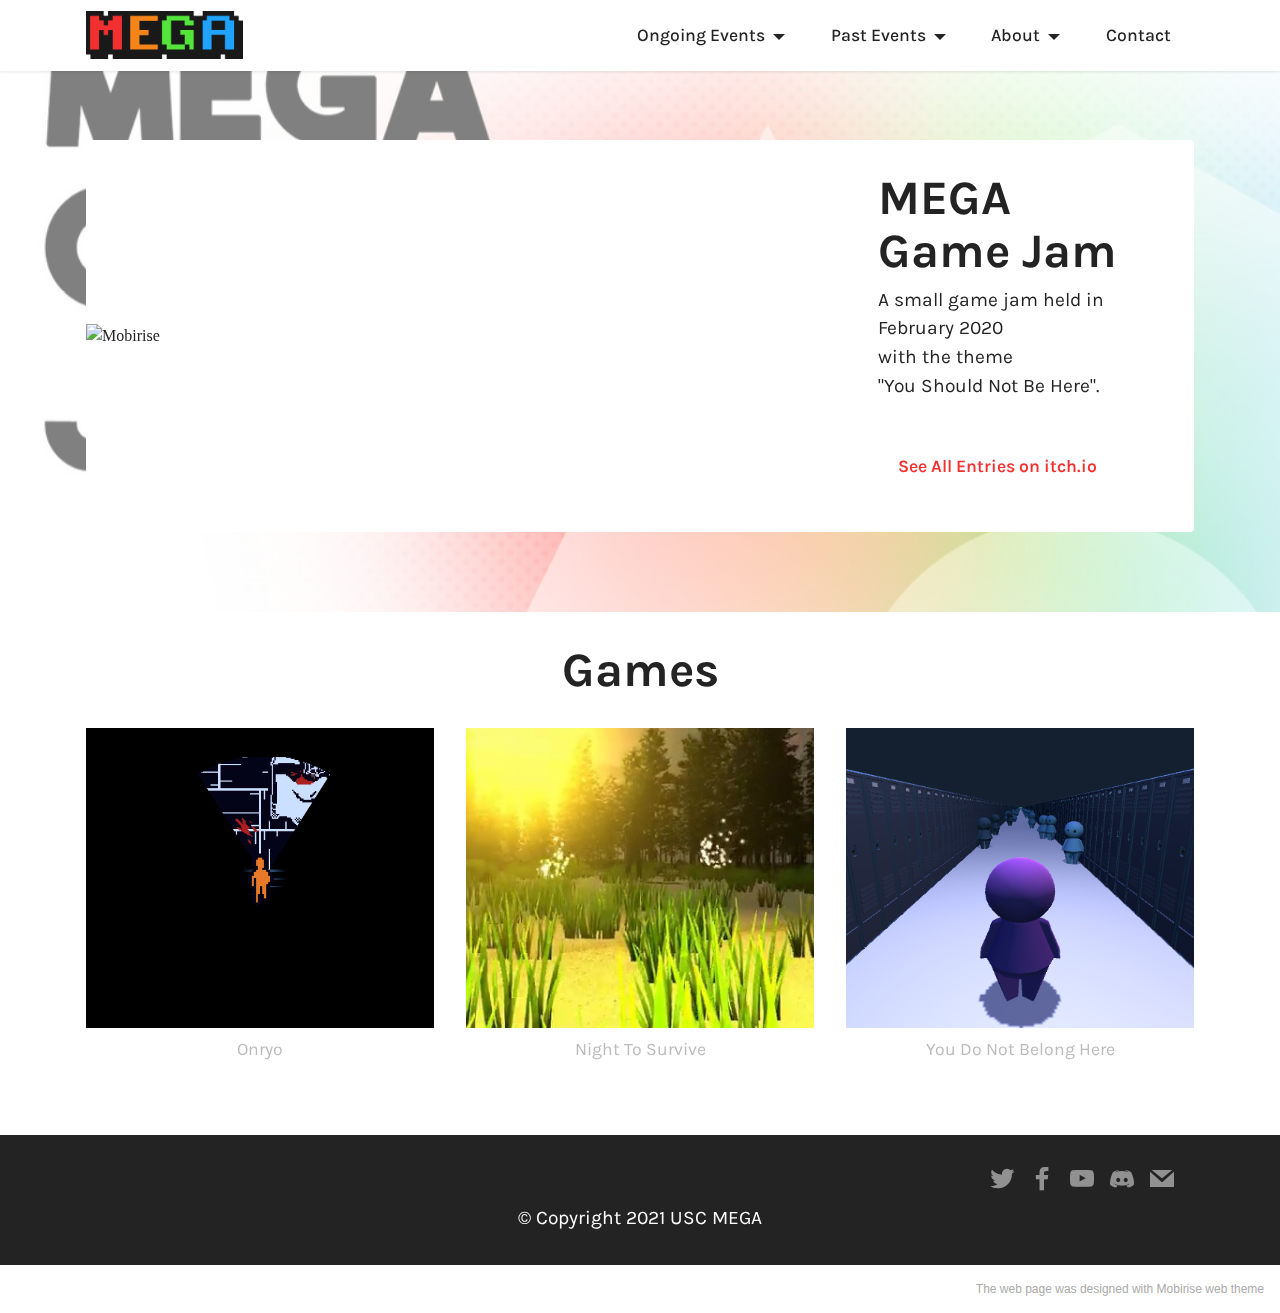
==== commit 36d0a6a9: "Updated events to include Paper Prototyping Workshop" ====
--- a/MEGAGameJam.html
+++ b/MEGAGameJam.html
@@ -50,8 +50,8 @@
                 </div>
             </button>
             <div class="collapse navbar-collapse" id="navbarSupportedContent">
-                <ul class="navbar-nav nav-dropdown nav-right" data-app-modern-menu="true"><li class="nav-item dropdown"><a class="nav-link link text-black dropdown-toggle display-4" href="#" data-toggle="dropdown-submenu" data-bs-toggle="dropdown" aria-expanded="false">Ongoing Events</a><div class="dropdown-menu"><a class="text-black dropdown-item text-primary display-4" href="index.html#timeline2-a">MEGA First Meeting</a></div></li><li class="nav-item dropdown"><a class="nav-link link text-black dropdown-toggle display-4" href="#" data-toggle="dropdown-submenu" data-bs-toggle="dropdown" aria-expanded="false">Past Events</a><div class="dropdown-menu"><a class="text-black dropdown-item text-primary display-4" href="studentspeakersfall2020.html">Student Speakers Fall 2020</a><a class="text-black dropdown-item text-primary display-4" href="NVJam2020.html" aria-expanded="false">Newbies and Vets Game Jam 2020</a><div class="dropdown"><a class="text-black dropdown-item dropdown-toggle display-4" href="#" aria-expanded="false" data-toggle="dropdown-submenu" data-bs-toggle="dropdown">Aug 2019 - May 2020</a><div class="dropdown-menu dropdown-submenu"><a class="text-black dropdown-item text-primary display-4" href="NVJam2019.html" aria-expanded="false">Newbies and Vets<br>Game Jam 2019</a><a class="text-black dropdown-item text-primary display-4" href="MEGAGameJam.html" aria-expanded="false">MEGA Game Jam</a></div></div></div></li>
-                    <li class="nav-item dropdown open"><a class="nav-link link text-black dropdown-toggle display-4" href="#" data-toggle="dropdown-submenu" data-bs-toggle="dropdown" aria-expanded="false">
+                <ul class="navbar-nav nav-dropdown nav-right" data-app-modern-menu="true"><li class="nav-item dropdown"><a class="nav-link link text-black dropdown-toggle display-4" href="#" data-toggle="dropdown-submenu" data-bs-toggle="dropdown" aria-expanded="false">Ongoing Events</a><div class="dropdown-menu"><a class="text-black dropdown-item text-primary display-4" href="index.html#timeline2-a">Paper Prototyping Workshop</a></div></li><li class="nav-item dropdown"><a class="nav-link link text-black dropdown-toggle display-4" href="#" data-toggle="dropdown-submenu" data-bs-toggle="dropdown" aria-expanded="false">Past Events</a><div class="dropdown-menu"><a class="text-black dropdown-item text-primary display-4" href="studentspeakersfall2020.html">Student Speakers Fall 2020</a><a class="text-black dropdown-item text-primary display-4" href="NVJam2020.html" aria-expanded="false">Newbies and Vets Game Jam 2020</a><div class="dropdown"><a class="text-black dropdown-item dropdown-toggle display-4" href="#" aria-expanded="false" data-toggle="dropdown-submenu" data-bs-toggle="dropdown">Aug 2019 - May 2020</a><div class="dropdown-menu dropdown-submenu"><a class="text-black dropdown-item text-primary display-4" href="NVJam2019.html" aria-expanded="false">Newbies and Vets<br>Game Jam 2019</a><a class="text-black dropdown-item text-primary display-4" href="MEGAGameJam.html" aria-expanded="false">MEGA Game Jam</a></div></div></div></li>
+                    <li class="nav-item dropdown"><a class="nav-link link text-black dropdown-toggle display-4" href="#" data-toggle="dropdown-submenu" data-bs-toggle="dropdown" aria-expanded="false">
                             About</a><div class="dropdown-menu"><a class="text-black dropdown-item text-primary display-4" href="index.html#header14-9">Purpose</a><a class="text-black dropdown-item text-primary display-4" href="index.html#team1-4" aria-expanded="false">E-Board 2021-2022<br></a></div></li><li class="nav-item"><a class="nav-link link text-black text-primary display-4" href="mailto:megamesusc@gmail.com">Contact</a>
                     </li></ul>
                 
@@ -101,8 +101,8 @@
         </div>
         <div class="row mbr-gallery mt-4">
             <div class="col-12 col-md-6 col-lg-4 item gallery-image">
-                <div class="item-wrapper" data-toggle="modal" data-bs-toggle="modal" data-target="#sHJBQ0pa2S-modal" data-bs-target="#sHJBQ0pa2S-modal">
-                    <a href="https://larrypickle.itch.io/onryo" target="_blank"><img class="w-100" src="assets/images/xkvebg.png" alt="" data-slide-to="0" data-bs-slide-to="0" data-target="#lb-sHJBQ0pa2S" data-bs-target="#lb-sHJBQ0pa2S"></a>
+                <div class="item-wrapper" data-toggle="modal" data-bs-toggle="modal" data-target="#sJe3AFnSCN-modal" data-bs-target="#sJe3AFnSCN-modal">
+                    <a href="https://larrypickle.itch.io/onryo" target="_blank"><img class="w-100" src="assets/images/xkvebg.png" alt="" data-slide-to="0" data-bs-slide-to="0" data-target="#lb-sJe3AFnSCN" data-bs-target="#lb-sJe3AFnSCN"></a>
                     <div class="icon-wrapper">
                         <span class="mobi-mbri mobi-mbri-search mbr-iconfont mbr-iconfont-btn"></span>
                     </div>
@@ -110,8 +110,8 @@
                 <h6 class="mbr-item-subtitle mbr-fonts-style align-center mb-2 mt-2 display-4"><strong><em><a href="https://larrypickle.itch.io/onryo" class="text-primary" target="_blank">Onryo</a></em></strong><br></h6>
             </div>
             <div class="col-12 col-md-6 col-lg-4 item gallery-image">
-                <div class="item-wrapper" data-toggle="modal" data-bs-toggle="modal" data-target="#sHJBQ0pa2S-modal" data-bs-target="#sHJBQ0pa2S-modal">
-                    <a href="https://nfnu.itch.io/megajamspring20" target="_blank"><img class="w-100" src="assets/images/snapshot-1.jpeg" alt="" data-slide-to="1" data-bs-slide-to="1" data-target="#lb-sHJBQ0pa2S" data-bs-target="#lb-sHJBQ0pa2S"></a>
+                <div class="item-wrapper" data-toggle="modal" data-bs-toggle="modal" data-target="#sJe3AFnSCN-modal" data-bs-target="#sJe3AFnSCN-modal">
+                    <a href="https://nfnu.itch.io/megajamspring20" target="_blank"><img class="w-100" src="assets/images/snapshot-1.jpeg" alt="" data-slide-to="1" data-bs-slide-to="1" data-target="#lb-sJe3AFnSCN" data-bs-target="#lb-sJe3AFnSCN"></a>
                     <div class="icon-wrapper">
                         <span class="mobi-mbri mobi-mbri-search mbr-iconfont mbr-iconfont-btn"></span>
                     </div>
@@ -119,8 +119,8 @@
                 <h6 class="mbr-item-subtitle mbr-fonts-style align-center mb-2 mt-2 display-4"><em><strong><a href="https://nfnu.itch.io/megajamspring20" class="text-primary" target="_blank">Night To Survive</a></strong></em></h6>
             </div>
             <div class="col-12 col-md-6 col-lg-4 item gallery-image">
-                <div class="item-wrapper" data-toggle="modal" data-bs-toggle="modal" data-target="#sHJBQ0pa2S-modal" data-bs-target="#sHJBQ0pa2S-modal">
-                    <a href="https://crazycaryz.itch.io/you-do-not-belong-here" target="_blank"><img class="w-100" src="assets/images/itckeq.png" alt="" data-slide-to="2" data-bs-slide-to="2" data-target="#lb-sHJBQ0pa2S" data-bs-target="#lb-sHJBQ0pa2S"></a>
+                <div class="item-wrapper" data-toggle="modal" data-bs-toggle="modal" data-target="#sJe3AFnSCN-modal" data-bs-target="#sJe3AFnSCN-modal">
+                    <a href="https://crazycaryz.itch.io/you-do-not-belong-here" target="_blank"><img class="w-100" src="assets/images/itckeq.png" alt="" data-slide-to="2" data-bs-slide-to="2" data-target="#lb-sJe3AFnSCN" data-bs-target="#lb-sJe3AFnSCN"></a>
                     <div class="icon-wrapper">
                         <span class="mobi-mbri mobi-mbri-search mbr-iconfont mbr-iconfont-btn"></span>
                     </div>
@@ -130,11 +130,11 @@
             
         </div>
 
-        <div class="modal mbr-slider" tabindex="-1" role="dialog" aria-hidden="true" id="sHJBQ0pa2S-modal">
+        <div class="modal mbr-slider" tabindex="-1" role="dialog" aria-hidden="true" id="sJe3AFnSCN-modal">
             <div class="modal-dialog" role="document">
                 <div class="modal-content">
                     <div class="modal-body">
-                        <div class="carousel slide" id="lb-sHJBQ0pa2S" data-interval="5000" data-bs-interval="5000">
+                        <div class="carousel slide" id="lb-sJe3AFnSCN" data-interval="5000" data-bs-interval="5000">
                             <div class="carousel-inner">
                                 <div class="carousel-item active">
                                     <img class="d-block w-100" src="assets/images/xkvebg.png" alt="">
@@ -148,18 +148,18 @@
                                 
                             </div>
                             <ol class="carousel-indicators">
-                                <li data-slide-to="0" data-bs-slide-to="0" class="active" data-target="#lb-sHJBQ0pa2S" data-bs-target="#lb-sHJBQ0pa2S"></li>
-                                <li data-slide-to="1" data-bs-slide-to="1" data-target="#lb-sHJBQ0pa2S" data-bs-target="#lb-sHJBQ0pa2S"></li>
-                                <li data-slide-to="2" data-bs-slide-to="2" data-target="#lb-sHJBQ0pa2S" data-bs-target="#lb-sHJBQ0pa2S"></li>
+                                <li data-slide-to="0" data-bs-slide-to="0" class="active" data-target="#lb-sJe3AFnSCN" data-bs-target="#lb-sJe3AFnSCN"></li>
+                                <li data-slide-to="1" data-bs-slide-to="1" data-target="#lb-sJe3AFnSCN" data-bs-target="#lb-sJe3AFnSCN"></li>
+                                <li data-slide-to="2" data-bs-slide-to="2" data-target="#lb-sJe3AFnSCN" data-bs-target="#lb-sJe3AFnSCN"></li>
                                 
                             </ol>
                             <a role="button" href="" class="close" data-dismiss="modal" data-bs-dismiss="modal" aria-label="Close">
                             </a>
-                            <a class="carousel-control-prev carousel-control" role="button" data-slide="prev" data-bs-slide="prev" href="#lb-sHJBQ0pa2S">
+                            <a class="carousel-control-prev carousel-control" role="button" data-slide="prev" data-bs-slide="prev" href="#lb-sJe3AFnSCN">
                                 <span class="mobi-mbri mobi-mbri-arrow-prev" aria-hidden="true"></span>
                                 <span class="sr-only visually-hidden">Previous</span>
                             </a>
-                            <a class="carousel-control-next carousel-control" role="button" data-slide="next" data-bs-slide="next" href="#lb-sHJBQ0pa2S">
+                            <a class="carousel-control-next carousel-control" role="button" data-slide="next" data-bs-slide="next" href="#lb-sJe3AFnSCN">
                                 <span class="mobi-mbri mobi-mbri-arrow-next" aria-hidden="true"></span>
                                 <span class="sr-only visually-hidden">Next</span>
                             </a>
@@ -216,7 +216,7 @@
             </div>
         </div>
     </div>
-</section><section style="background-color: #fff; font-family: -apple-system, BlinkMacSystemFont, 'Segoe UI', 'Roboto', 'Helvetica Neue', Arial, sans-serif; color:#aaa; font-size:12px; padding: 0; align-items: center; display: flex;"><a href="https://mobirise.site/v" style="flex: 1 1; height: 3rem; padding-left: 1rem;"></a><p style="flex: 0 0 auto; margin:0; padding-right:1rem;"><a href="https://mobirise.site/r" style="color:#aaa;">This site</a> was started with Mobirise templates</p></section><script src="assets/bootstrap/js/bootstrap.bundle.min.js"></script>  <script src="assets/parallax/jarallax.js"></script>  <script src="assets/smoothscroll/smooth-scroll.js"></script>  <script src="assets/ytplayer/index.js"></script>  <script src="assets/dropdown/js/navbar-dropdown.js"></script>  <script src="assets/theme/js/script.js"></script>  
+</section><section style="background-color: #fff; font-family: -apple-system, BlinkMacSystemFont, 'Segoe UI', 'Roboto', 'Helvetica Neue', Arial, sans-serif; color:#aaa; font-size:12px; padding: 0; align-items: center; display: flex;"><a href="https://mobirise.site/z" style="flex: 1 1; height: 3rem; padding-left: 1rem;"></a><p style="flex: 0 0 auto; margin:0; padding-right:1rem;"><a href="https://mobirise.site/q" style="color:#aaa;">The web page</a> was designed with Mobirise web theme</p></section><script src="assets/bootstrap/js/bootstrap.bundle.min.js"></script>  <script src="assets/parallax/jarallax.js"></script>  <script src="assets/smoothscroll/smooth-scroll.js"></script>  <script src="assets/ytplayer/index.js"></script>  <script src="assets/dropdown/js/navbar-dropdown.js"></script>  <script src="assets/theme/js/script.js"></script>  
   
   
  <div id="scrollToTop" class="scrollToTop mbr-arrow-up"><a style="text-align: center;"><i class="mbr-arrow-up-icon mbr-arrow-up-icon-cm cm-icon cm-icon-smallarrow-up"></i></a></div>
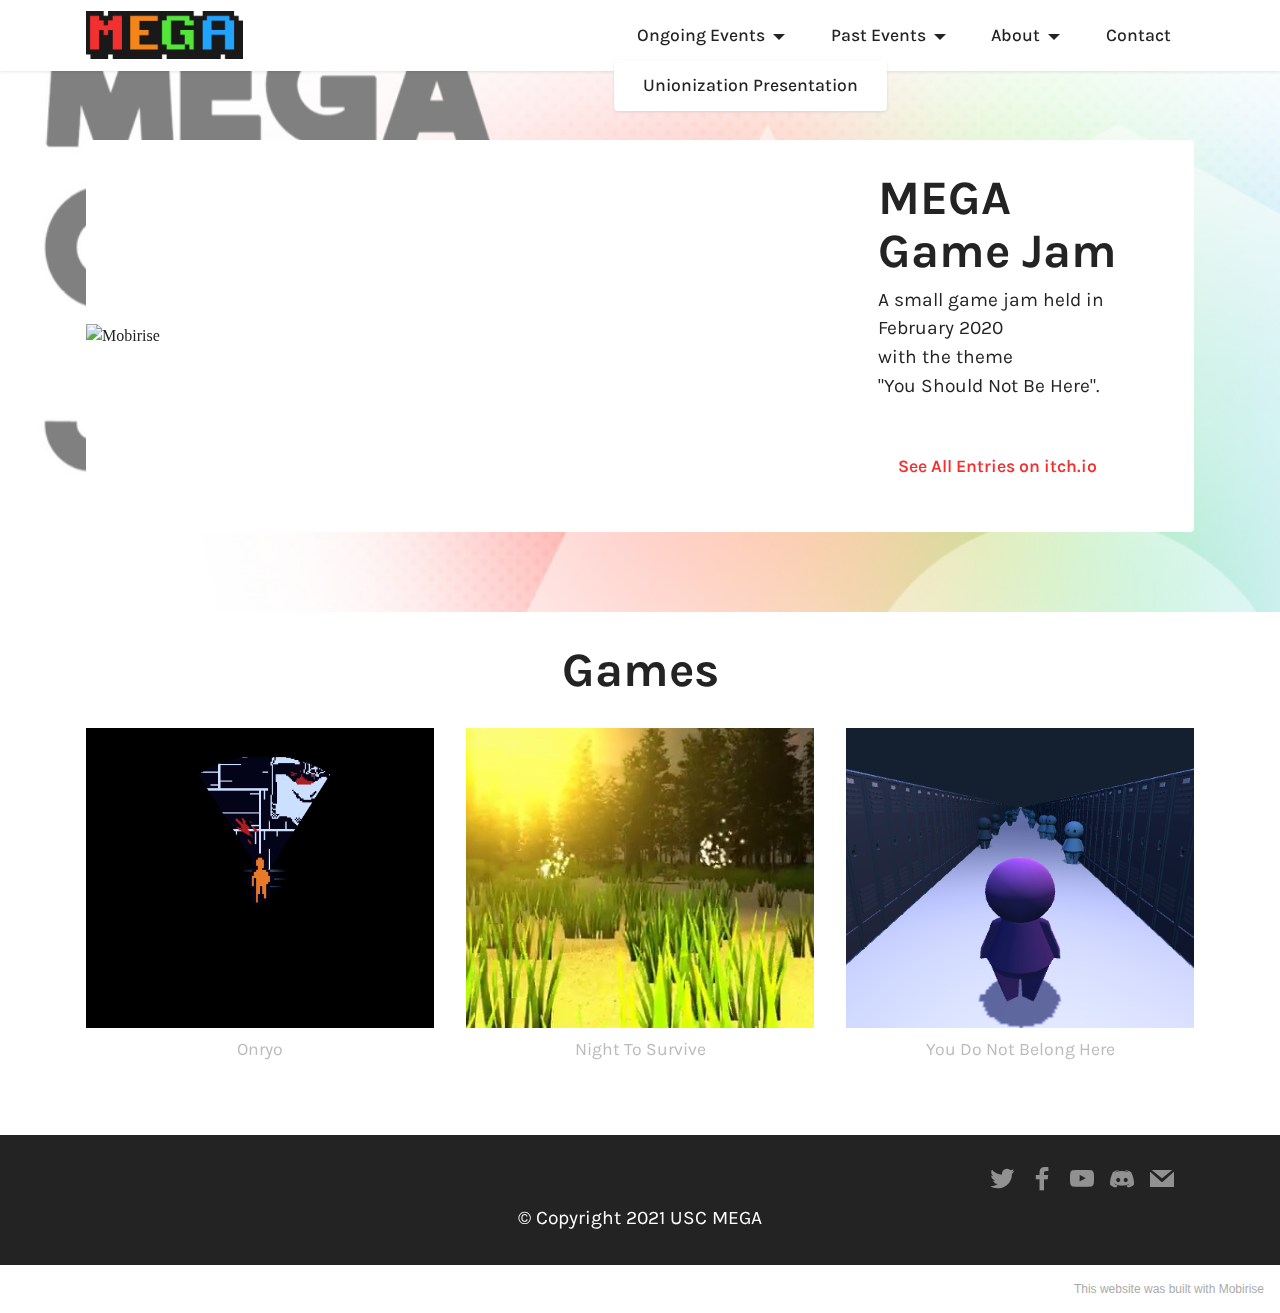
==== commit 9c1d91d0: "Updated w/ unionization graphic" ====
--- a/MEGAGameJam.html
+++ b/MEGAGameJam.html
@@ -50,7 +50,7 @@
                 </div>
             </button>
             <div class="collapse navbar-collapse" id="navbarSupportedContent">
-                <ul class="navbar-nav nav-dropdown nav-right" data-app-modern-menu="true"><li class="nav-item dropdown"><a class="nav-link link text-black dropdown-toggle display-4" href="#" data-toggle="dropdown-submenu" data-bs-toggle="dropdown" aria-expanded="false">Ongoing Events</a><div class="dropdown-menu"><a class="text-black dropdown-item text-primary display-4" href="index.html#timeline2-a">Paper Prototyping Workshop</a></div></li><li class="nav-item dropdown"><a class="nav-link link text-black dropdown-toggle display-4" href="#" data-toggle="dropdown-submenu" data-bs-toggle="dropdown" aria-expanded="false">Past Events</a><div class="dropdown-menu"><a class="text-black dropdown-item text-primary display-4" href="studentspeakersfall2020.html">Student Speakers Fall 2020</a><a class="text-black dropdown-item text-primary display-4" href="NVJam2020.html" aria-expanded="false">Newbies and Vets Game Jam 2020</a><div class="dropdown"><a class="text-black dropdown-item dropdown-toggle display-4" href="#" aria-expanded="false" data-toggle="dropdown-submenu" data-bs-toggle="dropdown">Aug 2019 - May 2020</a><div class="dropdown-menu dropdown-submenu"><a class="text-black dropdown-item text-primary display-4" href="NVJam2019.html" aria-expanded="false">Newbies and Vets<br>Game Jam 2019</a><a class="text-black dropdown-item text-primary display-4" href="MEGAGameJam.html" aria-expanded="false">MEGA Game Jam</a></div></div></div></li>
+                <ul class="navbar-nav nav-dropdown nav-right" data-app-modern-menu="true"><li class="nav-item dropdown open"><a class="nav-link link text-black dropdown-toggle display-4" href="#" data-toggle="dropdown-submenu" data-bs-toggle="dropdown" aria-expanded="false">Ongoing Events</a><div class="dropdown-menu"><a class="text-black dropdown-item text-primary display-4" href="index.html#timeline2-a">Unionization Presentation</a></div></li><li class="nav-item dropdown"><a class="nav-link link text-black dropdown-toggle display-4" href="#" data-toggle="dropdown-submenu" data-bs-toggle="dropdown" aria-expanded="false">Past Events</a><div class="dropdown-menu"><a class="text-black dropdown-item text-primary display-4" href="studentspeakersfall2020.html">Student Speakers Fall 2020</a><a class="text-black dropdown-item text-primary display-4" href="NVJam2020.html" aria-expanded="false">Newbies and Vets Game Jam 2020</a><div class="dropdown"><a class="text-black dropdown-item dropdown-toggle display-4" href="#" aria-expanded="false" data-toggle="dropdown-submenu" data-bs-toggle="dropdown">Aug 2019 - May 2020</a><div class="dropdown-menu dropdown-submenu"><a class="text-black dropdown-item text-primary display-4" href="NVJam2019.html" aria-expanded="false">Newbies and Vets<br>Game Jam 2019</a><a class="text-black dropdown-item text-primary display-4" href="MEGAGameJam.html" aria-expanded="false">MEGA Game Jam</a></div></div></div></li>
                     <li class="nav-item dropdown"><a class="nav-link link text-black dropdown-toggle display-4" href="#" data-toggle="dropdown-submenu" data-bs-toggle="dropdown" aria-expanded="false">
                             About</a><div class="dropdown-menu"><a class="text-black dropdown-item text-primary display-4" href="index.html#header14-9">Purpose</a><a class="text-black dropdown-item text-primary display-4" href="index.html#team1-4" aria-expanded="false">E-Board 2021-2022<br></a></div></li><li class="nav-item"><a class="nav-link link text-black text-primary display-4" href="mailto:megamesusc@gmail.com">Contact</a>
                     </li></ul>
@@ -101,8 +101,8 @@
         </div>
         <div class="row mbr-gallery mt-4">
             <div class="col-12 col-md-6 col-lg-4 item gallery-image">
-                <div class="item-wrapper" data-toggle="modal" data-bs-toggle="modal" data-target="#sJe3AFnSCN-modal" data-bs-target="#sJe3AFnSCN-modal">
-                    <a href="https://larrypickle.itch.io/onryo" target="_blank"><img class="w-100" src="assets/images/xkvebg.png" alt="" data-slide-to="0" data-bs-slide-to="0" data-target="#lb-sJe3AFnSCN" data-bs-target="#lb-sJe3AFnSCN"></a>
+                <div class="item-wrapper" data-toggle="modal" data-bs-toggle="modal" data-target="#sJBsSTbJiP-modal" data-bs-target="#sJBsSTbJiP-modal">
+                    <a href="https://larrypickle.itch.io/onryo" target="_blank"><img class="w-100" src="assets/images/xkvebg.png" alt="" data-slide-to="0" data-bs-slide-to="0" data-target="#lb-sJBsSTbJiP" data-bs-target="#lb-sJBsSTbJiP"></a>
                     <div class="icon-wrapper">
                         <span class="mobi-mbri mobi-mbri-search mbr-iconfont mbr-iconfont-btn"></span>
                     </div>
@@ -110,8 +110,8 @@
                 <h6 class="mbr-item-subtitle mbr-fonts-style align-center mb-2 mt-2 display-4"><strong><em><a href="https://larrypickle.itch.io/onryo" class="text-primary" target="_blank">Onryo</a></em></strong><br></h6>
             </div>
             <div class="col-12 col-md-6 col-lg-4 item gallery-image">
-                <div class="item-wrapper" data-toggle="modal" data-bs-toggle="modal" data-target="#sJe3AFnSCN-modal" data-bs-target="#sJe3AFnSCN-modal">
-                    <a href="https://nfnu.itch.io/megajamspring20" target="_blank"><img class="w-100" src="assets/images/snapshot-1.jpeg" alt="" data-slide-to="1" data-bs-slide-to="1" data-target="#lb-sJe3AFnSCN" data-bs-target="#lb-sJe3AFnSCN"></a>
+                <div class="item-wrapper" data-toggle="modal" data-bs-toggle="modal" data-target="#sJBsSTbJiP-modal" data-bs-target="#sJBsSTbJiP-modal">
+                    <a href="https://nfnu.itch.io/megajamspring20" target="_blank"><img class="w-100" src="assets/images/snapshot-1.jpeg" alt="" data-slide-to="1" data-bs-slide-to="1" data-target="#lb-sJBsSTbJiP" data-bs-target="#lb-sJBsSTbJiP"></a>
                     <div class="icon-wrapper">
                         <span class="mobi-mbri mobi-mbri-search mbr-iconfont mbr-iconfont-btn"></span>
                     </div>
@@ -119,8 +119,8 @@
                 <h6 class="mbr-item-subtitle mbr-fonts-style align-center mb-2 mt-2 display-4"><em><strong><a href="https://nfnu.itch.io/megajamspring20" class="text-primary" target="_blank">Night To Survive</a></strong></em></h6>
             </div>
             <div class="col-12 col-md-6 col-lg-4 item gallery-image">
-                <div class="item-wrapper" data-toggle="modal" data-bs-toggle="modal" data-target="#sJe3AFnSCN-modal" data-bs-target="#sJe3AFnSCN-modal">
-                    <a href="https://crazycaryz.itch.io/you-do-not-belong-here" target="_blank"><img class="w-100" src="assets/images/itckeq.png" alt="" data-slide-to="2" data-bs-slide-to="2" data-target="#lb-sJe3AFnSCN" data-bs-target="#lb-sJe3AFnSCN"></a>
+                <div class="item-wrapper" data-toggle="modal" data-bs-toggle="modal" data-target="#sJBsSTbJiP-modal" data-bs-target="#sJBsSTbJiP-modal">
+                    <a href="https://crazycaryz.itch.io/you-do-not-belong-here" target="_blank"><img class="w-100" src="assets/images/itckeq.png" alt="" data-slide-to="2" data-bs-slide-to="2" data-target="#lb-sJBsSTbJiP" data-bs-target="#lb-sJBsSTbJiP"></a>
                     <div class="icon-wrapper">
                         <span class="mobi-mbri mobi-mbri-search mbr-iconfont mbr-iconfont-btn"></span>
                     </div>
@@ -130,11 +130,11 @@
             
         </div>
 
-        <div class="modal mbr-slider" tabindex="-1" role="dialog" aria-hidden="true" id="sJe3AFnSCN-modal">
+        <div class="modal mbr-slider" tabindex="-1" role="dialog" aria-hidden="true" id="sJBsSTbJiP-modal">
             <div class="modal-dialog" role="document">
                 <div class="modal-content">
                     <div class="modal-body">
-                        <div class="carousel slide" id="lb-sJe3AFnSCN" data-interval="5000" data-bs-interval="5000">
+                        <div class="carousel slide" id="lb-sJBsSTbJiP" data-interval="5000" data-bs-interval="5000">
                             <div class="carousel-inner">
                                 <div class="carousel-item active">
                                     <img class="d-block w-100" src="assets/images/xkvebg.png" alt="">
@@ -148,18 +148,18 @@
                                 
                             </div>
                             <ol class="carousel-indicators">
-                                <li data-slide-to="0" data-bs-slide-to="0" class="active" data-target="#lb-sJe3AFnSCN" data-bs-target="#lb-sJe3AFnSCN"></li>
-                                <li data-slide-to="1" data-bs-slide-to="1" data-target="#lb-sJe3AFnSCN" data-bs-target="#lb-sJe3AFnSCN"></li>
-                                <li data-slide-to="2" data-bs-slide-to="2" data-target="#lb-sJe3AFnSCN" data-bs-target="#lb-sJe3AFnSCN"></li>
+                                <li data-slide-to="0" data-bs-slide-to="0" class="active" data-target="#lb-sJBsSTbJiP" data-bs-target="#lb-sJBsSTbJiP"></li>
+                                <li data-slide-to="1" data-bs-slide-to="1" data-target="#lb-sJBsSTbJiP" data-bs-target="#lb-sJBsSTbJiP"></li>
+                                <li data-slide-to="2" data-bs-slide-to="2" data-target="#lb-sJBsSTbJiP" data-bs-target="#lb-sJBsSTbJiP"></li>
                                 
                             </ol>
                             <a role="button" href="" class="close" data-dismiss="modal" data-bs-dismiss="modal" aria-label="Close">
                             </a>
-                            <a class="carousel-control-prev carousel-control" role="button" data-slide="prev" data-bs-slide="prev" href="#lb-sJe3AFnSCN">
+                            <a class="carousel-control-prev carousel-control" role="button" data-slide="prev" data-bs-slide="prev" href="#lb-sJBsSTbJiP">
                                 <span class="mobi-mbri mobi-mbri-arrow-prev" aria-hidden="true"></span>
                                 <span class="sr-only visually-hidden">Previous</span>
                             </a>
-                            <a class="carousel-control-next carousel-control" role="button" data-slide="next" data-bs-slide="next" href="#lb-sJe3AFnSCN">
+                            <a class="carousel-control-next carousel-control" role="button" data-slide="next" data-bs-slide="next" href="#lb-sJBsSTbJiP">
                                 <span class="mobi-mbri mobi-mbri-arrow-next" aria-hidden="true"></span>
                                 <span class="sr-only visually-hidden">Next</span>
                             </a>
@@ -216,7 +216,7 @@
             </div>
         </div>
     </div>
-</section><section style="background-color: #fff; font-family: -apple-system, BlinkMacSystemFont, 'Segoe UI', 'Roboto', 'Helvetica Neue', Arial, sans-serif; color:#aaa; font-size:12px; padding: 0; align-items: center; display: flex;"><a href="https://mobirise.site/z" style="flex: 1 1; height: 3rem; padding-left: 1rem;"></a><p style="flex: 0 0 auto; margin:0; padding-right:1rem;"><a href="https://mobirise.site/q" style="color:#aaa;">The web page</a> was designed with Mobirise web theme</p></section><script src="assets/bootstrap/js/bootstrap.bundle.min.js"></script>  <script src="assets/parallax/jarallax.js"></script>  <script src="assets/smoothscroll/smooth-scroll.js"></script>  <script src="assets/ytplayer/index.js"></script>  <script src="assets/dropdown/js/navbar-dropdown.js"></script>  <script src="assets/theme/js/script.js"></script>  
+</section><section style="background-color: #fff; font-family: -apple-system, BlinkMacSystemFont, 'Segoe UI', 'Roboto', 'Helvetica Neue', Arial, sans-serif; color:#aaa; font-size:12px; padding: 0; align-items: center; display: flex;"><a href="https://mobirise.site/i" style="flex: 1 1; height: 3rem; padding-left: 1rem;"></a><p style="flex: 0 0 auto; margin:0; padding-right:1rem;">This <a href="https://mobirise.site/e" style="color:#aaa;">website</a> was built with Mobirise</p></section><script src="assets/bootstrap/js/bootstrap.bundle.min.js"></script>  <script src="assets/parallax/jarallax.js"></script>  <script src="assets/smoothscroll/smooth-scroll.js"></script>  <script src="assets/ytplayer/index.js"></script>  <script src="assets/dropdown/js/navbar-dropdown.js"></script>  <script src="assets/theme/js/script.js"></script>  
   
   
  <div id="scrollToTop" class="scrollToTop mbr-arrow-up"><a style="text-align: center;"><i class="mbr-arrow-up-icon mbr-arrow-up-icon-cm cm-icon cm-icon-smallarrow-up"></i></a></div>
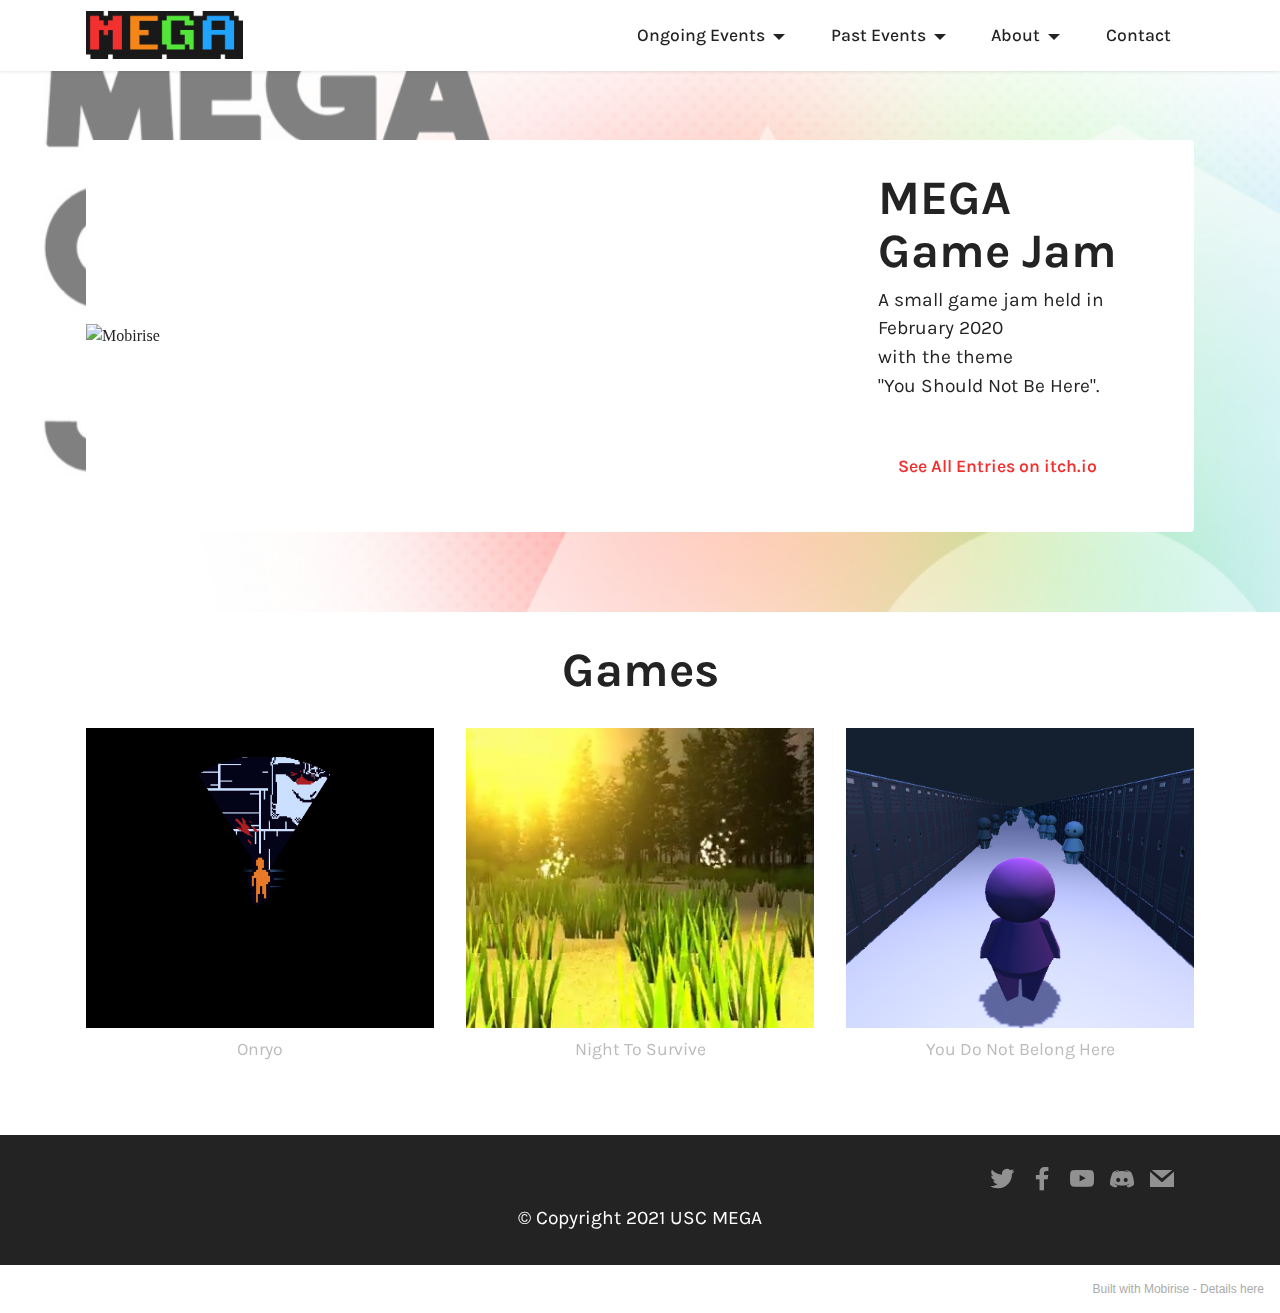
==== commit d7199e78: "NVGJ2021 Updates" ====
--- a/MEGAGameJam.html
+++ b/MEGAGameJam.html
@@ -50,7 +50,7 @@
                 </div>
             </button>
             <div class="collapse navbar-collapse" id="navbarSupportedContent">
-                <ul class="navbar-nav nav-dropdown nav-right" data-app-modern-menu="true"><li class="nav-item dropdown open"><a class="nav-link link text-black dropdown-toggle display-4" href="#" data-toggle="dropdown-submenu" data-bs-toggle="dropdown" aria-expanded="false">Ongoing Events</a><div class="dropdown-menu"><a class="text-black dropdown-item text-primary display-4" href="index.html#timeline2-a">Unionization Presentation</a></div></li><li class="nav-item dropdown"><a class="nav-link link text-black dropdown-toggle display-4" href="#" data-toggle="dropdown-submenu" data-bs-toggle="dropdown" aria-expanded="false">Past Events</a><div class="dropdown-menu"><a class="text-black dropdown-item text-primary display-4" href="studentspeakersfall2020.html">Student Speakers Fall 2020</a><a class="text-black dropdown-item text-primary display-4" href="NVJam2020.html" aria-expanded="false">Newbies and Vets Game Jam 2020</a><div class="dropdown"><a class="text-black dropdown-item dropdown-toggle display-4" href="#" aria-expanded="false" data-toggle="dropdown-submenu" data-bs-toggle="dropdown">Aug 2019 - May 2020</a><div class="dropdown-menu dropdown-submenu"><a class="text-black dropdown-item text-primary display-4" href="NVJam2019.html" aria-expanded="false">Newbies and Vets<br>Game Jam 2019</a><a class="text-black dropdown-item text-primary display-4" href="MEGAGameJam.html" aria-expanded="false">MEGA Game Jam</a></div></div></div></li>
+                <ul class="navbar-nav nav-dropdown nav-right" data-app-modern-menu="true"><li class="nav-item dropdown"><a class="nav-link link text-black dropdown-toggle display-4" href="#" data-toggle="dropdown-submenu" data-bs-toggle="dropdown" aria-expanded="false">Ongoing Events</a><div class="dropdown-menu"><a class="text-black dropdown-item text-primary display-4" href="index.html#timeline2-a">Unionization Presentation</a></div></li><li class="nav-item dropdown"><a class="nav-link link text-black dropdown-toggle display-4" href="#" data-toggle="dropdown-submenu" data-bs-toggle="dropdown" aria-expanded="false">Past Events</a><div class="dropdown-menu"><a class="text-black dropdown-item text-primary display-4" href="page6.html">Newbies and Vets Game Jam 2021</a><a class="text-black dropdown-item text-primary display-4" href="studentspeakersfall2020.html">Student Speakers Fall 2020</a><a class="text-black dropdown-item text-primary display-4" href="NVJam2020.html" aria-expanded="false">Newbies and Vets Game Jam 2020</a><div class="dropdown"><a class="text-black dropdown-item dropdown-toggle display-4" href="#" aria-expanded="false" data-toggle="dropdown-submenu" data-bs-toggle="dropdown">Aug 2019 - May 2020</a><div class="dropdown-menu dropdown-submenu"><a class="text-black dropdown-item text-primary display-4" href="NVJam2019.html" aria-expanded="false">Newbies and Vets<br>Game Jam 2019</a><a class="text-black dropdown-item text-primary display-4" href="MEGAGameJam.html" aria-expanded="false">MEGA Game Jam</a></div></div></div></li>
                     <li class="nav-item dropdown"><a class="nav-link link text-black dropdown-toggle display-4" href="#" data-toggle="dropdown-submenu" data-bs-toggle="dropdown" aria-expanded="false">
                             About</a><div class="dropdown-menu"><a class="text-black dropdown-item text-primary display-4" href="index.html#header14-9">Purpose</a><a class="text-black dropdown-item text-primary display-4" href="index.html#team1-4" aria-expanded="false">E-Board 2021-2022<br></a></div></li><li class="nav-item"><a class="nav-link link text-black text-primary display-4" href="mailto:megamesusc@gmail.com">Contact</a>
                     </li></ul>
@@ -101,8 +101,8 @@
         </div>
         <div class="row mbr-gallery mt-4">
             <div class="col-12 col-md-6 col-lg-4 item gallery-image">
-                <div class="item-wrapper" data-toggle="modal" data-bs-toggle="modal" data-target="#sJBsSTbJiP-modal" data-bs-target="#sJBsSTbJiP-modal">
-                    <a href="https://larrypickle.itch.io/onryo" target="_blank"><img class="w-100" src="assets/images/xkvebg.png" alt="" data-slide-to="0" data-bs-slide-to="0" data-target="#lb-sJBsSTbJiP" data-bs-target="#lb-sJBsSTbJiP"></a>
+                <div class="item-wrapper" data-toggle="modal" data-bs-toggle="modal" data-target="#sVAjX0iM8a-modal" data-bs-target="#sVAjX0iM8a-modal">
+                    <a href="https://larrypickle.itch.io/onryo" target="_blank"><img class="w-100" src="assets/images/xkvebg.png" alt="" data-slide-to="0" data-bs-slide-to="0" data-target="#lb-sVAjX0iM8a" data-bs-target="#lb-sVAjX0iM8a"></a>
                     <div class="icon-wrapper">
                         <span class="mobi-mbri mobi-mbri-search mbr-iconfont mbr-iconfont-btn"></span>
                     </div>
@@ -110,8 +110,8 @@
                 <h6 class="mbr-item-subtitle mbr-fonts-style align-center mb-2 mt-2 display-4"><strong><em><a href="https://larrypickle.itch.io/onryo" class="text-primary" target="_blank">Onryo</a></em></strong><br></h6>
             </div>
             <div class="col-12 col-md-6 col-lg-4 item gallery-image">
-                <div class="item-wrapper" data-toggle="modal" data-bs-toggle="modal" data-target="#sJBsSTbJiP-modal" data-bs-target="#sJBsSTbJiP-modal">
-                    <a href="https://nfnu.itch.io/megajamspring20" target="_blank"><img class="w-100" src="assets/images/snapshot-1.jpeg" alt="" data-slide-to="1" data-bs-slide-to="1" data-target="#lb-sJBsSTbJiP" data-bs-target="#lb-sJBsSTbJiP"></a>
+                <div class="item-wrapper" data-toggle="modal" data-bs-toggle="modal" data-target="#sVAjX0iM8a-modal" data-bs-target="#sVAjX0iM8a-modal">
+                    <a href="https://nfnu.itch.io/megajamspring20" target="_blank"><img class="w-100" src="assets/images/snapshot-1.jpeg" alt="" data-slide-to="1" data-bs-slide-to="1" data-target="#lb-sVAjX0iM8a" data-bs-target="#lb-sVAjX0iM8a"></a>
                     <div class="icon-wrapper">
                         <span class="mobi-mbri mobi-mbri-search mbr-iconfont mbr-iconfont-btn"></span>
                     </div>
@@ -119,8 +119,8 @@
                 <h6 class="mbr-item-subtitle mbr-fonts-style align-center mb-2 mt-2 display-4"><em><strong><a href="https://nfnu.itch.io/megajamspring20" class="text-primary" target="_blank">Night To Survive</a></strong></em></h6>
             </div>
             <div class="col-12 col-md-6 col-lg-4 item gallery-image">
-                <div class="item-wrapper" data-toggle="modal" data-bs-toggle="modal" data-target="#sJBsSTbJiP-modal" data-bs-target="#sJBsSTbJiP-modal">
-                    <a href="https://crazycaryz.itch.io/you-do-not-belong-here" target="_blank"><img class="w-100" src="assets/images/itckeq.png" alt="" data-slide-to="2" data-bs-slide-to="2" data-target="#lb-sJBsSTbJiP" data-bs-target="#lb-sJBsSTbJiP"></a>
+                <div class="item-wrapper" data-toggle="modal" data-bs-toggle="modal" data-target="#sVAjX0iM8a-modal" data-bs-target="#sVAjX0iM8a-modal">
+                    <a href="https://crazycaryz.itch.io/you-do-not-belong-here" target="_blank"><img class="w-100" src="assets/images/itckeq.png" alt="" data-slide-to="2" data-bs-slide-to="2" data-target="#lb-sVAjX0iM8a" data-bs-target="#lb-sVAjX0iM8a"></a>
                     <div class="icon-wrapper">
                         <span class="mobi-mbri mobi-mbri-search mbr-iconfont mbr-iconfont-btn"></span>
                     </div>
@@ -130,11 +130,11 @@
             
         </div>
 
-        <div class="modal mbr-slider" tabindex="-1" role="dialog" aria-hidden="true" id="sJBsSTbJiP-modal">
+        <div class="modal mbr-slider" tabindex="-1" role="dialog" aria-hidden="true" id="sVAjX0iM8a-modal">
             <div class="modal-dialog" role="document">
                 <div class="modal-content">
                     <div class="modal-body">
-                        <div class="carousel slide" id="lb-sJBsSTbJiP" data-interval="5000" data-bs-interval="5000">
+                        <div class="carousel slide" id="lb-sVAjX0iM8a" data-interval="5000" data-bs-interval="5000">
                             <div class="carousel-inner">
                                 <div class="carousel-item active">
                                     <img class="d-block w-100" src="assets/images/xkvebg.png" alt="">
@@ -148,18 +148,18 @@
                                 
                             </div>
                             <ol class="carousel-indicators">
-                                <li data-slide-to="0" data-bs-slide-to="0" class="active" data-target="#lb-sJBsSTbJiP" data-bs-target="#lb-sJBsSTbJiP"></li>
-                                <li data-slide-to="1" data-bs-slide-to="1" data-target="#lb-sJBsSTbJiP" data-bs-target="#lb-sJBsSTbJiP"></li>
-                                <li data-slide-to="2" data-bs-slide-to="2" data-target="#lb-sJBsSTbJiP" data-bs-target="#lb-sJBsSTbJiP"></li>
+                                <li data-slide-to="0" data-bs-slide-to="0" class="active" data-target="#lb-sVAjX0iM8a" data-bs-target="#lb-sVAjX0iM8a"></li>
+                                <li data-slide-to="1" data-bs-slide-to="1" data-target="#lb-sVAjX0iM8a" data-bs-target="#lb-sVAjX0iM8a"></li>
+                                <li data-slide-to="2" data-bs-slide-to="2" data-target="#lb-sVAjX0iM8a" data-bs-target="#lb-sVAjX0iM8a"></li>
                                 
                             </ol>
                             <a role="button" href="" class="close" data-dismiss="modal" data-bs-dismiss="modal" aria-label="Close">
                             </a>
-                            <a class="carousel-control-prev carousel-control" role="button" data-slide="prev" data-bs-slide="prev" href="#lb-sJBsSTbJiP">
+                            <a class="carousel-control-prev carousel-control" role="button" data-slide="prev" data-bs-slide="prev" href="#lb-sVAjX0iM8a">
                                 <span class="mobi-mbri mobi-mbri-arrow-prev" aria-hidden="true"></span>
                                 <span class="sr-only visually-hidden">Previous</span>
                             </a>
-                            <a class="carousel-control-next carousel-control" role="button" data-slide="next" data-bs-slide="next" href="#lb-sJBsSTbJiP">
+                            <a class="carousel-control-next carousel-control" role="button" data-slide="next" data-bs-slide="next" href="#lb-sVAjX0iM8a">
                                 <span class="mobi-mbri mobi-mbri-arrow-next" aria-hidden="true"></span>
                                 <span class="sr-only visually-hidden">Next</span>
                             </a>
@@ -216,7 +216,7 @@
             </div>
         </div>
     </div>
-</section><section style="background-color: #fff; font-family: -apple-system, BlinkMacSystemFont, 'Segoe UI', 'Roboto', 'Helvetica Neue', Arial, sans-serif; color:#aaa; font-size:12px; padding: 0; align-items: center; display: flex;"><a href="https://mobirise.site/i" style="flex: 1 1; height: 3rem; padding-left: 1rem;"></a><p style="flex: 0 0 auto; margin:0; padding-right:1rem;">This <a href="https://mobirise.site/e" style="color:#aaa;">website</a> was built with Mobirise</p></section><script src="assets/bootstrap/js/bootstrap.bundle.min.js"></script>  <script src="assets/parallax/jarallax.js"></script>  <script src="assets/smoothscroll/smooth-scroll.js"></script>  <script src="assets/ytplayer/index.js"></script>  <script src="assets/dropdown/js/navbar-dropdown.js"></script>  <script src="assets/theme/js/script.js"></script>  
+</section><section style="background-color: #fff; font-family: -apple-system, BlinkMacSystemFont, 'Segoe UI', 'Roboto', 'Helvetica Neue', Arial, sans-serif; color:#aaa; font-size:12px; padding: 0; align-items: center; display: flex;"><a href="https://mobirise.site/t" style="flex: 1 1; height: 3rem; padding-left: 1rem;"></a><p style="flex: 0 0 auto; margin:0; padding-right:1rem;">Built with Mobirise - <a href="https://mobirise.site/m" style="color:#aaa;">Details here</a></p></section><script src="assets/bootstrap/js/bootstrap.bundle.min.js"></script>  <script src="assets/parallax/jarallax.js"></script>  <script src="assets/smoothscroll/smooth-scroll.js"></script>  <script src="assets/ytplayer/index.js"></script>  <script src="assets/dropdown/js/navbar-dropdown.js"></script>  <script src="assets/theme/js/script.js"></script>  
   
   
  <div id="scrollToTop" class="scrollToTop mbr-arrow-up"><a style="text-align: center;"><i class="mbr-arrow-up-icon mbr-arrow-up-icon-cm cm-icon cm-icon-smallarrow-up"></i></a></div>
--- a/assets/mobirise/css/mbr-additional.css
+++ b/assets/mobirise/css/mbr-additional.css
@@ -678,824 +678,6 @@
 }
 a {
   transition: color 0.6s;
-}
-.cid-stL6tgK8g6 {
-  z-index: 1000;
-  width: 100%;
-  position: relative;
-  min-height: 60px;
-}
-.cid-stL6tgK8g6 nav.navbar {
-  position: fixed;
-}
-.cid-stL6tgK8g6 .dropdown-item:before {
-  font-family: Moririse2 !important;
-  content: "\e966";
-  display: inline-block;
-  width: 0;
-  position: absolute;
-  left: 1rem;
-  top: 0.5rem;
-  margin-right: 0.5rem;
-  line-height: 1;
-  font-size: inherit;
-  vertical-align: middle;
-  text-align: center;
-  overflow: hidden;
-  transform: scale(0, 1);
-  transition: all 0.25s ease-in-out;
-}
-.cid-stL6tgK8g6 .dropdown-menu {
-  padding: 0;
-  border-radius: 4px;
-  box-shadow: 0 1px 3px 0 rgba(0, 0, 0, 0.1);
-}
-.cid-stL6tgK8g6 .dropdown-item {
-  border-bottom: 1px solid #e6e6e6;
-}
-.cid-stL6tgK8g6 .dropdown-item:hover,
-.cid-stL6tgK8g6 .dropdown-item:focus {
-  background: #bbbbbb !important;
-  color: white !important;
-}
-.cid-stL6tgK8g6 .dropdown-item:first-child {
-  border-top-left-radius: 4px;
-  border-top-right-radius: 4px;
-}
-.cid-stL6tgK8g6 .dropdown-item:last-child {
-  border-bottom: none;
-  border-bottom-left-radius: 4px;
-  border-bottom-right-radius: 4px;
-}
-.cid-stL6tgK8g6 .nav-dropdown .link {
-  padding: 0 0.3em !important;
-  margin: 0.667em 1em !important;
-}
-.cid-stL6tgK8g6 .nav-dropdown .link.dropdown-toggle::after {
-  margin-left: 0.5rem;
-  margin-top: 0.2rem;
-}
-.cid-stL6tgK8g6 .nav-link {
-  position: relative;
-}
-.cid-stL6tgK8g6 .container {
-  display: flex;
-  margin: auto;
-}
-.cid-stL6tgK8g6 .iconfont-wrapper {
-  color: #000000 !important;
-  font-size: 1.5rem;
-  padding-right: 0.5rem;
-}
-.cid-stL6tgK8g6 .dropdown-menu,
-.cid-stL6tgK8g6 .navbar.opened {
-  background: #ffffff !important;
-}
-.cid-stL6tgK8g6 .nav-item:focus,
-.cid-stL6tgK8g6 .nav-link:focus {
-  outline: none;
-}
-.cid-stL6tgK8g6 .dropdown .dropdown-menu .dropdown-item {
-  width: auto;
-  transition: all 0.25s ease-in-out;
-}
-.cid-stL6tgK8g6 .dropdown .dropdown-menu .dropdown-item::after {
-  right: 0.5rem;
-}
-.cid-stL6tgK8g6 .dropdown .dropdown-menu .dropdown-item .mbr-iconfont {
-  margin-right: 0.5rem;
-  vertical-align: sub;
-}
-.cid-stL6tgK8g6 .dropdown .dropdown-menu .dropdown-item .mbr-iconfont:before {
-  display: inline-block;
-  transform: scale(1, 1);
-  transition: all 0.25s ease-in-out;
-}
-.cid-stL6tgK8g6 .collapsed .dropdown-menu .dropdown-item:before {
-  display: none;
-}
-.cid-stL6tgK8g6 .collapsed .dropdown .dropdown-menu .dropdown-item {
-  padding: 0.235em 1.5em 0.235em 1.5em !important;
-  transition: none;
-  margin: 0 !important;
-}
-.cid-stL6tgK8g6 .navbar {
-  min-height: 70px;
-  transition: all 0.3s;
-  border-bottom: 1px solid transparent;
-  box-shadow: 0 1px 3px 0 rgba(0, 0, 0, 0.1);
-  background: #ffffff;
-}
-.cid-stL6tgK8g6 .navbar.opened {
-  transition: all 0.3s;
-}
-.cid-stL6tgK8g6 .navbar .dropdown-item {
-  padding: 0.5rem 1.8rem;
-}
-.cid-stL6tgK8g6 .navbar .navbar-logo img {
-  width: auto;
-}
-.cid-stL6tgK8g6 .navbar .navbar-collapse {
-  justify-content: flex-end;
-  z-index: 1;
-}
-.cid-stL6tgK8g6 .navbar.collapsed {
-  justify-content: center;
-}
-.cid-stL6tgK8g6 .navbar.collapsed .nav-item .nav-link::before {
-  display: none;
-}
-.cid-stL6tgK8g6 .navbar.collapsed.opened .dropdown-menu {
-  top: 0;
-}
-@media (min-width: 992px) {
-  .cid-stL6tgK8g6 .navbar.collapsed.opened:not(.navbar-short) .navbar-collapse {
-    max-height: calc(98.5vh - 3rem);
-  }
-}
-.cid-stL6tgK8g6 .navbar.collapsed .dropdown-menu .dropdown-submenu {
-  left: 0 !important;
-}
-.cid-stL6tgK8g6 .navbar.collapsed .dropdown-menu .dropdown-item:after {
-  right: auto;
-}
-.cid-stL6tgK8g6 .navbar.collapsed .dropdown-menu .dropdown-toggle[data-toggle="dropdown-submenu"]:after {
-  margin-left: 0.5rem;
-  margin-top: 0.2rem;
-  border-top: 0.35em solid;
-  border-right: 0.35em solid transparent;
-  border-left: 0.35em solid transparent;
-  border-bottom: 0;
-  top: 41%;
-}
-.cid-stL6tgK8g6 .navbar.collapsed ul.navbar-nav li {
-  margin: auto;
-}
-.cid-stL6tgK8g6 .navbar.collapsed .dropdown-menu .dropdown-item {
-  padding: 0.25rem 1.5rem;
-  text-align: center;
-}
-.cid-stL6tgK8g6 .navbar.collapsed .icons-menu {
-  padding-left: 0;
-  padding-right: 0;
-  padding-top: 0.5rem;
-  padding-bottom: 0.5rem;
-}
-@media (max-width: 991px) {
-  .cid-stL6tgK8g6 .navbar .nav-item .nav-link::before {
-    display: none;
-  }
-  .cid-stL6tgK8g6 .navbar.opened .dropdown-menu {
-    top: 0;
-  }
-  .cid-stL6tgK8g6 .navbar .dropdown-menu .dropdown-submenu {
-    left: 0 !important;
-  }
-  .cid-stL6tgK8g6 .navbar .dropdown-menu .dropdown-item:after {
-    right: auto;
-  }
-  .cid-stL6tgK8g6 .navbar .dropdown-menu .dropdown-toggle[data-toggle="dropdown-submenu"]:after {
-    margin-left: 0.5rem;
-    margin-top: 0.2rem;
-    border-top: 0.35em solid;
-    border-right: 0.35em solid transparent;
-    border-left: 0.35em solid transparent;
-    border-bottom: 0;
-    top: 40%;
-  }
-  .cid-stL6tgK8g6 .navbar .navbar-logo img {
-    height: 3rem !important;
-  }
-  .cid-stL6tgK8g6 .navbar ul.navbar-nav li {
-    margin: auto;
-  }
-  .cid-stL6tgK8g6 .navbar .dropdown-menu .dropdown-item {
-    padding: 0.25rem 1.5rem !important;
-    text-align: center;
-  }
-  .cid-stL6tgK8g6 .navbar .navbar-brand {
-    flex-shrink: initial;
-    flex-basis: auto;
-    word-break: break-word;
-    padding-right: 2rem;
-  }
-  .cid-stL6tgK8g6 .navbar .navbar-toggler {
-    flex-basis: auto;
-  }
-  .cid-stL6tgK8g6 .navbar .icons-menu {
-    padding-left: 0;
-    padding-top: 0.5rem;
-    padding-bottom: 0.5rem;
-  }
-}
-.cid-stL6tgK8g6 .navbar.navbar-short {
-  min-height: 60px;
-}
-.cid-stL6tgK8g6 .navbar.navbar-short .navbar-logo img {
-  height: 2.5rem !important;
-}
-.cid-stL6tgK8g6 .navbar.navbar-short .navbar-brand {
-  min-height: 60px;
-  padding: 0;
-}
-.cid-stL6tgK8g6 .navbar-brand {
-  min-height: 70px;
-  flex-shrink: 0;
-  align-items: center;
-  margin-right: 0;
-  padding: 0;
-  transition: all 0.3s;
-  word-break: break-word;
-  z-index: 1;
-}
-.cid-stL6tgK8g6 .navbar-brand .navbar-caption {
-  line-height: inherit !important;
-}
-.cid-stL6tgK8g6 .navbar-brand .navbar-logo a {
-  outline: none;
-}
-.cid-stL6tgK8g6 .dropdown-item.active,
-.cid-stL6tgK8g6 .dropdown-item:active {
-  background-color: transparent;
-}
-.cid-stL6tgK8g6 .navbar-expand-lg .navbar-nav .nav-link {
-  padding: 0;
-}
-.cid-stL6tgK8g6 .nav-dropdown .link.dropdown-toggle {
-  margin-right: 1.667em;
-}
-.cid-stL6tgK8g6 .nav-dropdown .link.dropdown-toggle[aria-expanded="true"] {
-  margin-right: 0;
-  padding: 0.667em 1.667em;
-}
-.cid-stL6tgK8g6 .navbar.navbar-expand-lg .dropdown .dropdown-menu {
-  background: #ffffff;
-}
-.cid-stL6tgK8g6 .navbar.navbar-expand-lg .dropdown .dropdown-menu .dropdown-submenu {
-  margin: 0;
-  left: 100%;
-}
-.cid-stL6tgK8g6 .navbar .dropdown.open > .dropdown-menu {
-  display: block;
-}
-.cid-stL6tgK8g6 ul.navbar-nav {
-  flex-wrap: wrap;
-}
-.cid-stL6tgK8g6 .navbar-buttons {
-  text-align: center;
-  min-width: 170px;
-}
-.cid-stL6tgK8g6 button.navbar-toggler {
-  outline: none;
-  width: 31px;
-  height: 20px;
-  cursor: pointer;
-  transition: all 0.2s;
-  position: relative;
-  align-self: center;
-}
-.cid-stL6tgK8g6 button.navbar-toggler .hamburger span {
-  position: absolute;
-  right: 0;
-  width: 30px;
-  height: 2px;
-  border-right: 5px;
-  background-color: #000000;
-}
-.cid-stL6tgK8g6 button.navbar-toggler .hamburger span:nth-child(1) {
-  top: 0;
-  transition: all 0.2s;
-}
-.cid-stL6tgK8g6 button.navbar-toggler .hamburger span:nth-child(2) {
-  top: 8px;
-  transition: all 0.15s;
-}
-.cid-stL6tgK8g6 button.navbar-toggler .hamburger span:nth-child(3) {
-  top: 8px;
-  transition: all 0.15s;
-}
-.cid-stL6tgK8g6 button.navbar-toggler .hamburger span:nth-child(4) {
-  top: 16px;
-  transition: all 0.2s;
-}
-.cid-stL6tgK8g6 nav.opened .hamburger span:nth-child(1) {
-  top: 8px;
-  width: 0;
-  opacity: 0;
-  right: 50%;
-  transition: all 0.2s;
-}
-.cid-stL6tgK8g6 nav.opened .hamburger span:nth-child(2) {
-  transform: rotate(45deg);
-  transition: all 0.25s;
-}
-.cid-stL6tgK8g6 nav.opened .hamburger span:nth-child(3) {
-  transform: rotate(-45deg);
-  transition: all 0.25s;
-}
-.cid-stL6tgK8g6 nav.opened .hamburger span:nth-child(4) {
-  top: 8px;
-  width: 0;
-  opacity: 0;
-  right: 50%;
-  transition: all 0.2s;
-}
-.cid-stL6tgK8g6 .navbar-dropdown {
-  padding: 0 1rem;
-  position: fixed;
-}
-.cid-stL6tgK8g6 a.nav-link {
-  display: flex;
-  align-items: center;
-  justify-content: center;
-}
-.cid-stL6tgK8g6 .icons-menu {
-  flex-wrap: nowrap;
-  display: flex;
-  justify-content: center;
-  padding-left: 1rem;
-  padding-right: 1rem;
-  padding-top: 0.3rem;
-  text-align: center;
-}
-@media screen and (-ms-high-contrast: active), (-ms-high-contrast: none) {
-  .cid-stL6tgK8g6 .navbar {
-    height: 70px;
-  }
-  .cid-stL6tgK8g6 .navbar.opened {
-    height: auto;
-  }
-  .cid-stL6tgK8g6 .nav-item .nav-link:hover::before {
-    width: 175%;
-    max-width: calc(100% + 2rem);
-    left: -1rem;
-  }
-}
-.cid-stL9IWd2WN {
-  padding-top: 10rem;
-  padding-bottom: 10rem;
-  background-image: url("../../../assets/images/nvjamcrop-5.jpg");
-}
-.cid-stL9IWd2WN .social-row .soc-item {
-  display: inline-block;
-  text-align: center;
-  margin-bottom: 1rem;
-  margin-right: .7rem;
-}
-.cid-stL9IWd2WN .social-row .soc-item .mbr-iconfont {
-  font-size: 32px;
-  border-radius: 50%;
-  padding: 0.6rem;
-  border: 2px solid #353535;
-  transition: all 0.3s;
-  color: #353535;
-}
-.cid-stL9IWd2WN .social-row .soc-item .mbr-iconfont:hover {
-  background-color: #353535;
-  color: #ffffff;
-}
-.cid-stL9IWd2WN .mbr-section-title {
-  color: #000000;
-}
-.cid-stLcSiCYwd {
-  padding-top: 2rem;
-  padding-bottom: 0rem;
-  background-color: #ffffff;
-}
-.cid-stLf56hYKh {
-  padding-top: 3rem;
-  padding-bottom: 2rem;
-  background-image: url("../../../assets/images/background7.jpg");
-}
-.cid-stLf56hYKh .row {
-  flex-direction: row-reverse;
-}
-@media (max-width: 991px) {
-  .cid-stLf56hYKh .image-wrapper {
-    margin-bottom: 2rem;
-  }
-}
-.cid-stLf56hYKh .image-wrapper img {
-  width: 100%;
-  object-fit: cover;
-}
-@media (min-width: 992px) {
-  .cid-stLf56hYKh .text-wrapper {
-    padding: 0 2rem;
-  }
-}
-@media (max-width: 768px) {
-  .cid-stLf56hYKh .text-wrapper {
-    margin-bottom: 2rem;
-  }
-}
-.cid-stSLEnIcbN {
-  padding-top: 3rem;
-  padding-bottom: 1rem;
-  background-color: #fafafa;
-}
-.cid-stSLEnIcbN .image-wrap img {
-  width: 100%;
-}
-@media (min-width: 992px) {
-  .cid-stSLEnIcbN .image-wrap img {
-    display: block;
-    margin: auto;
-    width: 100%;
-  }
-}
-.cid-stLmqImwRd {
-  padding-top: 2rem;
-  padding-bottom: 0rem;
-  background-color: #ffffff;
-}
-.cid-stLmqImwRd .timelines-container {
-  display: flex;
-  flex-wrap: wrap;
-}
-.cid-stLmqImwRd .timeline-element {
-  position: relative;
-}
-.cid-stLmqImwRd .image-wrapper img {
-  width: 100%;
-  object-fit: cover;
-}
-.cid-stLmqImwRd .iconBackground {
-  position: absolute;
-  left: 33.33%;
-  width: 20px;
-  height: 20px;
-  border-radius: 50%;
-  border: 2px solid #6592e6;
-  top: 30px;
-  margin-left: -9px;
-}
-.cid-stLmqImwRd .separline:before {
-  top: 50px;
-  bottom: 0;
-  position: absolute;
-  content: "";
-  width: 2px;
-  background-color: #6592e6;
-  left: 33.33%;
-  height: calc(100% + 30px);
-}
-@media (max-width: 767px) {
-  .cid-stLmqImwRd .iconBackground {
-    left: 15px !important;
-  }
-  .cid-stLmqImwRd .separline:before {
-    left: 15px !important;
-  }
-}
-.cid-stLmqImwRd .mbr-section-title,
-.cid-stLmqImwRd .mbr-section-subtitle {
-  text-align: center;
-}
-@media (max-width: 767px) {
-  .cid-stLmqImwRd .time-line-date-content {
-    margin-left: 1rem;
-  }
-  .cid-stLmqImwRd .time-line-date-content .mbr-timeline-date {
-    text-align: center;
-  }
-}
-@media (min-width: 768px) {
-  .cid-stLmqImwRd .time-line-date-content {
-    margin-right: 1rem;
-  }
-  .cid-stLmqImwRd .time-line-date-content .mbr-timeline-date {
-    text-align: right;
-  }
-}
-.cid-stLmqImwRd .timeline-text-content {
-  margin-left: 2rem;
-}
-.cid-stLmqImwRd .reverseTimeline {
-  display: flex;
-  flex-direction: column-reverse;
-}
-.cid-stLmqImwRd .mbr-timeline-date {
-  text-align: right;
-}
-.cid-stLao80fWc {
-  padding-top: 2rem;
-  padding-bottom: 3rem;
-  background-color: #ffffff;
-}
-.cid-stLao80fWc img,
-.cid-stLao80fWc .item-img {
-  width: 100%;
-  height: 100%;
-  height: 300px;
-  object-fit: cover;
-}
-.cid-stLao80fWc .item:focus,
-.cid-stLao80fWc span:focus {
-  outline: none;
-}
-.cid-stLao80fWc .item {
-  cursor: pointer;
-  margin-bottom: 2rem;
-}
-.cid-stLao80fWc .row {
-  margin-left: 0;
-  margin-right: 0;
-}
-.cid-stLao80fWc .item {
-  padding: 0;
-  margin: 0;
-}
-.cid-stLao80fWc .item-wrapper {
-  position: relative;
-  border-radius: 4px;
-  background: #fafafa;
-  height: 100%;
-  display: flex;
-  flex-flow: column nowrap;
-}
-@media (min-width: 992px) {
-  .cid-stLao80fWc .item-wrapper .item-content {
-    padding: 2rem 2rem 0;
-  }
-  .cid-stLao80fWc .item-wrapper .item-footer {
-    padding: 0 2rem 2rem;
-  }
-}
-@media (max-width: 991px) {
-  .cid-stLao80fWc .item-wrapper .item-content {
-    padding: 1rem 1rem 0;
-  }
-  .cid-stLao80fWc .item-wrapper .item-footer {
-    padding: 0 1rem 1rem;
-  }
-}
-.cid-stLao80fWc .mbr-section-btn {
-  margin-top: auto !important;
-}
-.cid-stLao80fWc .mbr-section-title {
-  color: #232323;
-}
-.cid-stLao80fWc .mbr-text,
-.cid-stLao80fWc .mbr-section-btn {
-  text-align: center;
-}
-.cid-stLao80fWc .item-title {
-  text-align: center;
-}
-.cid-stLa5Yl3Bv {
-  padding-top: 1rem;
-  padding-bottom: 0rem;
-  background: #fafafa;
-}
-.cid-stLa5Yl3Bv .team-card {
-  margin-bottom: 2rem;
-  transition: all 0.3s;
-}
-.cid-stLa5Yl3Bv .team-card:hover {
-  transform: translateY(-10px);
-}
-.cid-stLa5Yl3Bv .card-wrap {
-  background: #ffffff;
-  border-radius: 4px;
-}
-@media (max-width: 991px) {
-  .cid-stLa5Yl3Bv .card-wrap {
-    margin-bottom: 2rem;
-  }
-}
-.cid-stLa5Yl3Bv .card-wrap .image-wrap img {
-  width: 100%;
-}
-@media (min-width: 768px) {
-  .cid-stLa5Yl3Bv .card-wrap .content-wrap {
-    padding: 2rem;
-  }
-}
-@media (max-width: 767px) {
-  .cid-stLa5Yl3Bv .card-wrap .content-wrap {
-    padding: 1rem;
-  }
-}
-.cid-stLa5Yl3Bv .social-row {
-  text-align: center;
-}
-.cid-stLa5Yl3Bv .social-row .soc-item {
-  display: inline-block;
-  text-align: center;
-  border-radius: 50%;
-  margin-right: 0.6rem;
-  margin-bottom: 1rem;
-  padding: 0.5rem;
-  border: 2px solid #6592e6;
-  transition: all 0.3s;
-}
-.cid-stLa5Yl3Bv .social-row .soc-item .mbr-iconfont {
-  transition: all 0.3s;
-  display: flex;
-  justify-content: center;
-  align-content: center;
-  color: #6592e6;
-  font-size: 1.5rem;
-}
-.cid-stLa5Yl3Bv .social-row .soc-item:hover {
-  background-color: #6592e6;
-}
-.cid-stLa5Yl3Bv .social-row .soc-item:hover .mbr-iconfont {
-  color: #ffffff;
-}
-.cid-stLqPn4rpZ {
-  padding-top: 1rem;
-  padding-bottom: 0rem;
-  background: #fafafa;
-}
-.cid-stLqPn4rpZ .team-card {
-  margin-bottom: 2rem;
-  transition: all 0.3s;
-}
-.cid-stLqPn4rpZ .team-card:hover {
-  transform: translateY(-10px);
-}
-.cid-stLqPn4rpZ .card-wrap {
-  background: #ffffff;
-  border-radius: 4px;
-}
-@media (max-width: 991px) {
-  .cid-stLqPn4rpZ .card-wrap {
-    margin-bottom: 2rem;
-  }
-}
-.cid-stLqPn4rpZ .card-wrap .image-wrap img {
-  width: 100%;
-}
-@media (min-width: 768px) {
-  .cid-stLqPn4rpZ .card-wrap .content-wrap {
-    padding: 2rem;
-  }
-}
-@media (max-width: 767px) {
-  .cid-stLqPn4rpZ .card-wrap .content-wrap {
-    padding: 1rem;
-  }
-}
-.cid-stLqPn4rpZ .social-row {
-  text-align: center;
-}
-.cid-stLqPn4rpZ .social-row .soc-item {
-  display: inline-block;
-  text-align: center;
-  border-radius: 50%;
-  margin-right: 0.6rem;
-  margin-bottom: 1rem;
-  padding: 0.5rem;
-  border: 2px solid #6592e6;
-  transition: all 0.3s;
-}
-.cid-stLqPn4rpZ .social-row .soc-item .mbr-iconfont {
-  transition: all 0.3s;
-  display: flex;
-  justify-content: center;
-  align-content: center;
-  color: #6592e6;
-  font-size: 1.5rem;
-}
-.cid-stLqPn4rpZ .social-row .soc-item:hover {
-  background-color: #6592e6;
-}
-.cid-stLqPn4rpZ .social-row .soc-item:hover .mbr-iconfont {
-  color: #ffffff;
-}
-.cid-sHDyV8date {
-  padding-top: 1rem;
-  padding-bottom: 2rem;
-  background: #fafafa;
-}
-.cid-sHDyV8date .team-card {
-  margin-bottom: 2rem;
-  transition: all 0.3s;
-}
-.cid-sHDyV8date .team-card:hover {
-  transform: translateY(-10px);
-}
-.cid-sHDyV8date .card-wrap {
-  background: #ffffff;
-  border-radius: 4px;
-}
-@media (max-width: 991px) {
-  .cid-sHDyV8date .card-wrap {
-    margin-bottom: 2rem;
-  }
-}
-.cid-sHDyV8date .card-wrap .image-wrap img {
-  width: 100%;
-}
-@media (min-width: 768px) {
-  .cid-sHDyV8date .card-wrap .content-wrap {
-    padding: 2rem;
-  }
-}
-@media (max-width: 767px) {
-  .cid-sHDyV8date .card-wrap .content-wrap {
-    padding: 1rem;
-  }
-}
-.cid-sHDyV8date .social-row {
-  text-align: center;
-}
-.cid-sHDyV8date .social-row .soc-item {
-  display: inline-block;
-  text-align: center;
-  border-radius: 50%;
-  margin-right: 0.6rem;
-  margin-bottom: 1rem;
-  padding: 0.5rem;
-  border: 2px solid #6592e6;
-  transition: all 0.3s;
-}
-.cid-sHDyV8date .social-row .soc-item .mbr-iconfont {
-  transition: all 0.3s;
-  display: flex;
-  justify-content: center;
-  align-content: center;
-  color: #6592e6;
-  font-size: 1.5rem;
-}
-.cid-sHDyV8date .social-row .soc-item:hover {
-  background-color: #6592e6;
-}
-.cid-sHDyV8date .social-row .soc-item:hover .mbr-iconfont {
-  color: #ffffff;
-}
-.cid-stLajovn98 {
-  padding-top: 2rem;
-  padding-bottom: 2rem;
-  background-color: #232323;
-}
-.cid-stLajovn98 .row-links {
-  width: 100%;
-  justify-content: center;
-}
-.cid-stLajovn98 .social-row {
-  width: 100%;
-  justify-content: center;
-}
-.cid-stLajovn98 .media-container-row {
-  flex-direction: column;
-  justify-content: center;
-  align-items: center;
-}
-.cid-stLajovn98 .media-container-row .foot-menu {
-  list-style: none;
-  display: flex;
-  justify-content: center;
-  flex-wrap: wrap;
-  padding: 0;
-  margin-bottom: 0;
-}
-.cid-stLajovn98 .media-container-row .foot-menu li {
-  padding: 0 1rem 1rem 1rem;
-}
-.cid-stLajovn98 .media-container-row .foot-menu li p {
-  margin: 0;
-}
-.cid-stLajovn98 .media-container-row .social-list {
-  padding-left: 0;
-  margin-bottom: 0;
-  list-style: none;
-  display: flex;
-  flex-wrap: wrap;
-  justify-content: flex-end;
-}
-.cid-stLajovn98 .media-container-row .social-list .mbr-iconfont-social {
-  font-size: 1.5rem;
-  color: #ffffff;
-}
-.cid-stLajovn98 .media-container-row .social-list .soc-item {
-  margin: 0 .5rem;
-}
-.cid-stLajovn98 .media-container-row .social-list a {
-  margin: 0;
-  opacity: .5;
-  transition: .2s linear;
-}
-.cid-stLajovn98 .media-container-row .social-list a:hover {
-  opacity: 1;
-}
-@media (max-width: 767px) {
-  .cid-stLajovn98 .media-container-row .social-list {
-    -webkit-justify-content: center;
-    justify-content: center;
-  }
-}
-.cid-stLajovn98 .media-container-row .row-copirayt {
-  word-break: break-word;
-  width: 100%;
-}
-.cid-stLajovn98 .media-container-row .row-copirayt p {
-  width: 100%;
-}
-.cid-stLajovn98 foot-menu-item {
-  text-align: right;
 }
 .cid-stQQP5cdmI {
   padding-top: 6rem;
@@ -4673,3 +3855,1588 @@
 .cid-stSDAXKEYU foot-menu-item {
   text-align: right;
 }
+.cid-stL6tgK8g6 {
+  z-index: 1000;
+  width: 100%;
+  position: relative;
+  min-height: 60px;
+}
+.cid-stL6tgK8g6 nav.navbar {
+  position: fixed;
+}
+.cid-stL6tgK8g6 .dropdown-item:before {
+  font-family: Moririse2 !important;
+  content: "\e966";
+  display: inline-block;
+  width: 0;
+  position: absolute;
+  left: 1rem;
+  top: 0.5rem;
+  margin-right: 0.5rem;
+  line-height: 1;
+  font-size: inherit;
+  vertical-align: middle;
+  text-align: center;
+  overflow: hidden;
+  transform: scale(0, 1);
+  transition: all 0.25s ease-in-out;
+}
+.cid-stL6tgK8g6 .dropdown-menu {
+  padding: 0;
+  border-radius: 4px;
+  box-shadow: 0 1px 3px 0 rgba(0, 0, 0, 0.1);
+}
+.cid-stL6tgK8g6 .dropdown-item {
+  border-bottom: 1px solid #e6e6e6;
+}
+.cid-stL6tgK8g6 .dropdown-item:hover,
+.cid-stL6tgK8g6 .dropdown-item:focus {
+  background: #bbbbbb !important;
+  color: white !important;
+}
+.cid-stL6tgK8g6 .dropdown-item:first-child {
+  border-top-left-radius: 4px;
+  border-top-right-radius: 4px;
+}
+.cid-stL6tgK8g6 .dropdown-item:last-child {
+  border-bottom: none;
+  border-bottom-left-radius: 4px;
+  border-bottom-right-radius: 4px;
+}
+.cid-stL6tgK8g6 .nav-dropdown .link {
+  padding: 0 0.3em !important;
+  margin: 0.667em 1em !important;
+}
+.cid-stL6tgK8g6 .nav-dropdown .link.dropdown-toggle::after {
+  margin-left: 0.5rem;
+  margin-top: 0.2rem;
+}
+.cid-stL6tgK8g6 .nav-link {
+  position: relative;
+}
+.cid-stL6tgK8g6 .container {
+  display: flex;
+  margin: auto;
+}
+.cid-stL6tgK8g6 .iconfont-wrapper {
+  color: #000000 !important;
+  font-size: 1.5rem;
+  padding-right: 0.5rem;
+}
+.cid-stL6tgK8g6 .dropdown-menu,
+.cid-stL6tgK8g6 .navbar.opened {
+  background: #ffffff !important;
+}
+.cid-stL6tgK8g6 .nav-item:focus,
+.cid-stL6tgK8g6 .nav-link:focus {
+  outline: none;
+}
+.cid-stL6tgK8g6 .dropdown .dropdown-menu .dropdown-item {
+  width: auto;
+  transition: all 0.25s ease-in-out;
+}
+.cid-stL6tgK8g6 .dropdown .dropdown-menu .dropdown-item::after {
+  right: 0.5rem;
+}
+.cid-stL6tgK8g6 .dropdown .dropdown-menu .dropdown-item .mbr-iconfont {
+  margin-right: 0.5rem;
+  vertical-align: sub;
+}
+.cid-stL6tgK8g6 .dropdown .dropdown-menu .dropdown-item .mbr-iconfont:before {
+  display: inline-block;
+  transform: scale(1, 1);
+  transition: all 0.25s ease-in-out;
+}
+.cid-stL6tgK8g6 .collapsed .dropdown-menu .dropdown-item:before {
+  display: none;
+}
+.cid-stL6tgK8g6 .collapsed .dropdown .dropdown-menu .dropdown-item {
+  padding: 0.235em 1.5em 0.235em 1.5em !important;
+  transition: none;
+  margin: 0 !important;
+}
+.cid-stL6tgK8g6 .navbar {
+  min-height: 70px;
+  transition: all 0.3s;
+  border-bottom: 1px solid transparent;
+  box-shadow: 0 1px 3px 0 rgba(0, 0, 0, 0.1);
+  background: #ffffff;
+}
+.cid-stL6tgK8g6 .navbar.opened {
+  transition: all 0.3s;
+}
+.cid-stL6tgK8g6 .navbar .dropdown-item {
+  padding: 0.5rem 1.8rem;
+}
+.cid-stL6tgK8g6 .navbar .navbar-logo img {
+  width: auto;
+}
+.cid-stL6tgK8g6 .navbar .navbar-collapse {
+  justify-content: flex-end;
+  z-index: 1;
+}
+.cid-stL6tgK8g6 .navbar.collapsed {
+  justify-content: center;
+}
+.cid-stL6tgK8g6 .navbar.collapsed .nav-item .nav-link::before {
+  display: none;
+}
+.cid-stL6tgK8g6 .navbar.collapsed.opened .dropdown-menu {
+  top: 0;
+}
+@media (min-width: 992px) {
+  .cid-stL6tgK8g6 .navbar.collapsed.opened:not(.navbar-short) .navbar-collapse {
+    max-height: calc(98.5vh - 3rem);
+  }
+}
+.cid-stL6tgK8g6 .navbar.collapsed .dropdown-menu .dropdown-submenu {
+  left: 0 !important;
+}
+.cid-stL6tgK8g6 .navbar.collapsed .dropdown-menu .dropdown-item:after {
+  right: auto;
+}
+.cid-stL6tgK8g6 .navbar.collapsed .dropdown-menu .dropdown-toggle[data-toggle="dropdown-submenu"]:after {
+  margin-left: 0.5rem;
+  margin-top: 0.2rem;
+  border-top: 0.35em solid;
+  border-right: 0.35em solid transparent;
+  border-left: 0.35em solid transparent;
+  border-bottom: 0;
+  top: 41%;
+}
+.cid-stL6tgK8g6 .navbar.collapsed ul.navbar-nav li {
+  margin: auto;
+}
+.cid-stL6tgK8g6 .navbar.collapsed .dropdown-menu .dropdown-item {
+  padding: 0.25rem 1.5rem;
+  text-align: center;
+}
+.cid-stL6tgK8g6 .navbar.collapsed .icons-menu {
+  padding-left: 0;
+  padding-right: 0;
+  padding-top: 0.5rem;
+  padding-bottom: 0.5rem;
+}
+@media (max-width: 991px) {
+  .cid-stL6tgK8g6 .navbar .nav-item .nav-link::before {
+    display: none;
+  }
+  .cid-stL6tgK8g6 .navbar.opened .dropdown-menu {
+    top: 0;
+  }
+  .cid-stL6tgK8g6 .navbar .dropdown-menu .dropdown-submenu {
+    left: 0 !important;
+  }
+  .cid-stL6tgK8g6 .navbar .dropdown-menu .dropdown-item:after {
+    right: auto;
+  }
+  .cid-stL6tgK8g6 .navbar .dropdown-menu .dropdown-toggle[data-toggle="dropdown-submenu"]:after {
+    margin-left: 0.5rem;
+    margin-top: 0.2rem;
+    border-top: 0.35em solid;
+    border-right: 0.35em solid transparent;
+    border-left: 0.35em solid transparent;
+    border-bottom: 0;
+    top: 40%;
+  }
+  .cid-stL6tgK8g6 .navbar .navbar-logo img {
+    height: 3rem !important;
+  }
+  .cid-stL6tgK8g6 .navbar ul.navbar-nav li {
+    margin: auto;
+  }
+  .cid-stL6tgK8g6 .navbar .dropdown-menu .dropdown-item {
+    padding: 0.25rem 1.5rem !important;
+    text-align: center;
+  }
+  .cid-stL6tgK8g6 .navbar .navbar-brand {
+    flex-shrink: initial;
+    flex-basis: auto;
+    word-break: break-word;
+    padding-right: 2rem;
+  }
+  .cid-stL6tgK8g6 .navbar .navbar-toggler {
+    flex-basis: auto;
+  }
+  .cid-stL6tgK8g6 .navbar .icons-menu {
+    padding-left: 0;
+    padding-top: 0.5rem;
+    padding-bottom: 0.5rem;
+  }
+}
+.cid-stL6tgK8g6 .navbar.navbar-short {
+  min-height: 60px;
+}
+.cid-stL6tgK8g6 .navbar.navbar-short .navbar-logo img {
+  height: 2.5rem !important;
+}
+.cid-stL6tgK8g6 .navbar.navbar-short .navbar-brand {
+  min-height: 60px;
+  padding: 0;
+}
+.cid-stL6tgK8g6 .navbar-brand {
+  min-height: 70px;
+  flex-shrink: 0;
+  align-items: center;
+  margin-right: 0;
+  padding: 0;
+  transition: all 0.3s;
+  word-break: break-word;
+  z-index: 1;
+}
+.cid-stL6tgK8g6 .navbar-brand .navbar-caption {
+  line-height: inherit !important;
+}
+.cid-stL6tgK8g6 .navbar-brand .navbar-logo a {
+  outline: none;
+}
+.cid-stL6tgK8g6 .dropdown-item.active,
+.cid-stL6tgK8g6 .dropdown-item:active {
+  background-color: transparent;
+}
+.cid-stL6tgK8g6 .navbar-expand-lg .navbar-nav .nav-link {
+  padding: 0;
+}
+.cid-stL6tgK8g6 .nav-dropdown .link.dropdown-toggle {
+  margin-right: 1.667em;
+}
+.cid-stL6tgK8g6 .nav-dropdown .link.dropdown-toggle[aria-expanded="true"] {
+  margin-right: 0;
+  padding: 0.667em 1.667em;
+}
+.cid-stL6tgK8g6 .navbar.navbar-expand-lg .dropdown .dropdown-menu {
+  background: #ffffff;
+}
+.cid-stL6tgK8g6 .navbar.navbar-expand-lg .dropdown .dropdown-menu .dropdown-submenu {
+  margin: 0;
+  left: 100%;
+}
+.cid-stL6tgK8g6 .navbar .dropdown.open > .dropdown-menu {
+  display: block;
+}
+.cid-stL6tgK8g6 ul.navbar-nav {
+  flex-wrap: wrap;
+}
+.cid-stL6tgK8g6 .navbar-buttons {
+  text-align: center;
+  min-width: 170px;
+}
+.cid-stL6tgK8g6 button.navbar-toggler {
+  outline: none;
+  width: 31px;
+  height: 20px;
+  cursor: pointer;
+  transition: all 0.2s;
+  position: relative;
+  align-self: center;
+}
+.cid-stL6tgK8g6 button.navbar-toggler .hamburger span {
+  position: absolute;
+  right: 0;
+  width: 30px;
+  height: 2px;
+  border-right: 5px;
+  background-color: #000000;
+}
+.cid-stL6tgK8g6 button.navbar-toggler .hamburger span:nth-child(1) {
+  top: 0;
+  transition: all 0.2s;
+}
+.cid-stL6tgK8g6 button.navbar-toggler .hamburger span:nth-child(2) {
+  top: 8px;
+  transition: all 0.15s;
+}
+.cid-stL6tgK8g6 button.navbar-toggler .hamburger span:nth-child(3) {
+  top: 8px;
+  transition: all 0.15s;
+}
+.cid-stL6tgK8g6 button.navbar-toggler .hamburger span:nth-child(4) {
+  top: 16px;
+  transition: all 0.2s;
+}
+.cid-stL6tgK8g6 nav.opened .hamburger span:nth-child(1) {
+  top: 8px;
+  width: 0;
+  opacity: 0;
+  right: 50%;
+  transition: all 0.2s;
+}
+.cid-stL6tgK8g6 nav.opened .hamburger span:nth-child(2) {
+  transform: rotate(45deg);
+  transition: all 0.25s;
+}
+.cid-stL6tgK8g6 nav.opened .hamburger span:nth-child(3) {
+  transform: rotate(-45deg);
+  transition: all 0.25s;
+}
+.cid-stL6tgK8g6 nav.opened .hamburger span:nth-child(4) {
+  top: 8px;
+  width: 0;
+  opacity: 0;
+  right: 50%;
+  transition: all 0.2s;
+}
+.cid-stL6tgK8g6 .navbar-dropdown {
+  padding: 0 1rem;
+  position: fixed;
+}
+.cid-stL6tgK8g6 a.nav-link {
+  display: flex;
+  align-items: center;
+  justify-content: center;
+}
+.cid-stL6tgK8g6 .icons-menu {
+  flex-wrap: nowrap;
+  display: flex;
+  justify-content: center;
+  padding-left: 1rem;
+  padding-right: 1rem;
+  padding-top: 0.3rem;
+  text-align: center;
+}
+@media screen and (-ms-high-contrast: active), (-ms-high-contrast: none) {
+  .cid-stL6tgK8g6 .navbar {
+    height: 70px;
+  }
+  .cid-stL6tgK8g6 .navbar.opened {
+    height: auto;
+  }
+  .cid-stL6tgK8g6 .nav-item .nav-link:hover::before {
+    width: 175%;
+    max-width: calc(100% + 2rem);
+    left: -1rem;
+  }
+}
+.cid-stL9IWd2WN {
+  padding-top: 10rem;
+  padding-bottom: 10rem;
+  background-image: url("../../../assets/images/nvjamcrop-5.jpg");
+}
+.cid-stL9IWd2WN .social-row .soc-item {
+  display: inline-block;
+  text-align: center;
+  margin-bottom: 1rem;
+  margin-right: .7rem;
+}
+.cid-stL9IWd2WN .social-row .soc-item .mbr-iconfont {
+  font-size: 32px;
+  border-radius: 50%;
+  padding: 0.6rem;
+  border: 2px solid #353535;
+  transition: all 0.3s;
+  color: #353535;
+}
+.cid-stL9IWd2WN .social-row .soc-item .mbr-iconfont:hover {
+  background-color: #353535;
+  color: #ffffff;
+}
+.cid-stL9IWd2WN .mbr-section-title {
+  color: #000000;
+}
+.cid-stLcSiCYwd {
+  padding-top: 2rem;
+  padding-bottom: 0rem;
+  background-color: #ffffff;
+}
+.cid-stLf56hYKh {
+  padding-top: 3rem;
+  padding-bottom: 2rem;
+  background-image: url("../../../assets/images/background7.jpg");
+}
+.cid-stLf56hYKh .row {
+  flex-direction: row-reverse;
+}
+@media (max-width: 991px) {
+  .cid-stLf56hYKh .image-wrapper {
+    margin-bottom: 2rem;
+  }
+}
+.cid-stLf56hYKh .image-wrapper img {
+  width: 100%;
+  object-fit: cover;
+}
+@media (min-width: 992px) {
+  .cid-stLf56hYKh .text-wrapper {
+    padding: 0 2rem;
+  }
+}
+@media (max-width: 768px) {
+  .cid-stLf56hYKh .text-wrapper {
+    margin-bottom: 2rem;
+  }
+}
+.cid-stSLEnIcbN {
+  padding-top: 3rem;
+  padding-bottom: 1rem;
+  background-color: #fafafa;
+}
+.cid-stSLEnIcbN .image-wrap img {
+  width: 100%;
+}
+@media (min-width: 992px) {
+  .cid-stSLEnIcbN .image-wrap img {
+    display: block;
+    margin: auto;
+    width: 100%;
+  }
+}
+.cid-stLmqImwRd {
+  padding-top: 2rem;
+  padding-bottom: 0rem;
+  background-color: #ffffff;
+}
+.cid-stLmqImwRd .timelines-container {
+  display: flex;
+  flex-wrap: wrap;
+}
+.cid-stLmqImwRd .timeline-element {
+  position: relative;
+}
+.cid-stLmqImwRd .image-wrapper img {
+  width: 100%;
+  object-fit: cover;
+}
+.cid-stLmqImwRd .iconBackground {
+  position: absolute;
+  left: 33.33%;
+  width: 20px;
+  height: 20px;
+  border-radius: 50%;
+  border: 2px solid #6592e6;
+  top: 30px;
+  margin-left: -9px;
+}
+.cid-stLmqImwRd .separline:before {
+  top: 50px;
+  bottom: 0;
+  position: absolute;
+  content: "";
+  width: 2px;
+  background-color: #6592e6;
+  left: 33.33%;
+  height: calc(100% + 30px);
+}
+@media (max-width: 767px) {
+  .cid-stLmqImwRd .iconBackground {
+    left: 15px !important;
+  }
+  .cid-stLmqImwRd .separline:before {
+    left: 15px !important;
+  }
+}
+.cid-stLmqImwRd .mbr-section-title,
+.cid-stLmqImwRd .mbr-section-subtitle {
+  text-align: center;
+}
+@media (max-width: 767px) {
+  .cid-stLmqImwRd .time-line-date-content {
+    margin-left: 1rem;
+  }
+  .cid-stLmqImwRd .time-line-date-content .mbr-timeline-date {
+    text-align: center;
+  }
+}
+@media (min-width: 768px) {
+  .cid-stLmqImwRd .time-line-date-content {
+    margin-right: 1rem;
+  }
+  .cid-stLmqImwRd .time-line-date-content .mbr-timeline-date {
+    text-align: right;
+  }
+}
+.cid-stLmqImwRd .timeline-text-content {
+  margin-left: 2rem;
+}
+.cid-stLmqImwRd .reverseTimeline {
+  display: flex;
+  flex-direction: column-reverse;
+}
+.cid-stLmqImwRd .mbr-timeline-date {
+  text-align: right;
+}
+.cid-stLao80fWc {
+  padding-top: 2rem;
+  padding-bottom: 3rem;
+  background-color: #ffffff;
+}
+.cid-stLao80fWc img,
+.cid-stLao80fWc .item-img {
+  width: 100%;
+  height: 100%;
+  height: 300px;
+  object-fit: cover;
+}
+.cid-stLao80fWc .item:focus,
+.cid-stLao80fWc span:focus {
+  outline: none;
+}
+.cid-stLao80fWc .item {
+  cursor: pointer;
+  margin-bottom: 2rem;
+}
+.cid-stLao80fWc .row {
+  margin-left: 0;
+  margin-right: 0;
+}
+.cid-stLao80fWc .item {
+  padding: 0;
+  margin: 0;
+}
+.cid-stLao80fWc .item-wrapper {
+  position: relative;
+  border-radius: 4px;
+  background: #fafafa;
+  height: 100%;
+  display: flex;
+  flex-flow: column nowrap;
+}
+@media (min-width: 992px) {
+  .cid-stLao80fWc .item-wrapper .item-content {
+    padding: 2rem 2rem 0;
+  }
+  .cid-stLao80fWc .item-wrapper .item-footer {
+    padding: 0 2rem 2rem;
+  }
+}
+@media (max-width: 991px) {
+  .cid-stLao80fWc .item-wrapper .item-content {
+    padding: 1rem 1rem 0;
+  }
+  .cid-stLao80fWc .item-wrapper .item-footer {
+    padding: 0 1rem 1rem;
+  }
+}
+.cid-stLao80fWc .mbr-section-btn {
+  margin-top: auto !important;
+}
+.cid-stLao80fWc .mbr-section-title {
+  color: #232323;
+}
+.cid-stLao80fWc .mbr-text,
+.cid-stLao80fWc .mbr-section-btn {
+  text-align: center;
+}
+.cid-stLao80fWc .item-title {
+  text-align: center;
+}
+.cid-stLa5Yl3Bv {
+  padding-top: 1rem;
+  padding-bottom: 0rem;
+  background: #fafafa;
+}
+.cid-stLa5Yl3Bv .team-card {
+  margin-bottom: 2rem;
+  transition: all 0.3s;
+}
+.cid-stLa5Yl3Bv .team-card:hover {
+  transform: translateY(-10px);
+}
+.cid-stLa5Yl3Bv .card-wrap {
+  background: #ffffff;
+  border-radius: 4px;
+}
+@media (max-width: 991px) {
+  .cid-stLa5Yl3Bv .card-wrap {
+    margin-bottom: 2rem;
+  }
+}
+.cid-stLa5Yl3Bv .card-wrap .image-wrap img {
+  width: 100%;
+}
+@media (min-width: 768px) {
+  .cid-stLa5Yl3Bv .card-wrap .content-wrap {
+    padding: 2rem;
+  }
+}
+@media (max-width: 767px) {
+  .cid-stLa5Yl3Bv .card-wrap .content-wrap {
+    padding: 1rem;
+  }
+}
+.cid-stLa5Yl3Bv .social-row {
+  text-align: center;
+}
+.cid-stLa5Yl3Bv .social-row .soc-item {
+  display: inline-block;
+  text-align: center;
+  border-radius: 50%;
+  margin-right: 0.6rem;
+  margin-bottom: 1rem;
+  padding: 0.5rem;
+  border: 2px solid #6592e6;
+  transition: all 0.3s;
+}
+.cid-stLa5Yl3Bv .social-row .soc-item .mbr-iconfont {
+  transition: all 0.3s;
+  display: flex;
+  justify-content: center;
+  align-content: center;
+  color: #6592e6;
+  font-size: 1.5rem;
+}
+.cid-stLa5Yl3Bv .social-row .soc-item:hover {
+  background-color: #6592e6;
+}
+.cid-stLa5Yl3Bv .social-row .soc-item:hover .mbr-iconfont {
+  color: #ffffff;
+}
+.cid-stLqPn4rpZ {
+  padding-top: 1rem;
+  padding-bottom: 0rem;
+  background: #fafafa;
+}
+.cid-stLqPn4rpZ .team-card {
+  margin-bottom: 2rem;
+  transition: all 0.3s;
+}
+.cid-stLqPn4rpZ .team-card:hover {
+  transform: translateY(-10px);
+}
+.cid-stLqPn4rpZ .card-wrap {
+  background: #ffffff;
+  border-radius: 4px;
+}
+@media (max-width: 991px) {
+  .cid-stLqPn4rpZ .card-wrap {
+    margin-bottom: 2rem;
+  }
+}
+.cid-stLqPn4rpZ .card-wrap .image-wrap img {
+  width: 100%;
+}
+@media (min-width: 768px) {
+  .cid-stLqPn4rpZ .card-wrap .content-wrap {
+    padding: 2rem;
+  }
+}
+@media (max-width: 767px) {
+  .cid-stLqPn4rpZ .card-wrap .content-wrap {
+    padding: 1rem;
+  }
+}
+.cid-stLqPn4rpZ .social-row {
+  text-align: center;
+}
+.cid-stLqPn4rpZ .social-row .soc-item {
+  display: inline-block;
+  text-align: center;
+  border-radius: 50%;
+  margin-right: 0.6rem;
+  margin-bottom: 1rem;
+  padding: 0.5rem;
+  border: 2px solid #6592e6;
+  transition: all 0.3s;
+}
+.cid-stLqPn4rpZ .social-row .soc-item .mbr-iconfont {
+  transition: all 0.3s;
+  display: flex;
+  justify-content: center;
+  align-content: center;
+  color: #6592e6;
+  font-size: 1.5rem;
+}
+.cid-stLqPn4rpZ .social-row .soc-item:hover {
+  background-color: #6592e6;
+}
+.cid-stLqPn4rpZ .social-row .soc-item:hover .mbr-iconfont {
+  color: #ffffff;
+}
+.cid-sHDyV8date {
+  padding-top: 1rem;
+  padding-bottom: 2rem;
+  background: #fafafa;
+}
+.cid-sHDyV8date .team-card {
+  margin-bottom: 2rem;
+  transition: all 0.3s;
+}
+.cid-sHDyV8date .team-card:hover {
+  transform: translateY(-10px);
+}
+.cid-sHDyV8date .card-wrap {
+  background: #ffffff;
+  border-radius: 4px;
+}
+@media (max-width: 991px) {
+  .cid-sHDyV8date .card-wrap {
+    margin-bottom: 2rem;
+  }
+}
+.cid-sHDyV8date .card-wrap .image-wrap img {
+  width: 100%;
+}
+@media (min-width: 768px) {
+  .cid-sHDyV8date .card-wrap .content-wrap {
+    padding: 2rem;
+  }
+}
+@media (max-width: 767px) {
+  .cid-sHDyV8date .card-wrap .content-wrap {
+    padding: 1rem;
+  }
+}
+.cid-sHDyV8date .social-row {
+  text-align: center;
+}
+.cid-sHDyV8date .social-row .soc-item {
+  display: inline-block;
+  text-align: center;
+  border-radius: 50%;
+  margin-right: 0.6rem;
+  margin-bottom: 1rem;
+  padding: 0.5rem;
+  border: 2px solid #6592e6;
+  transition: all 0.3s;
+}
+.cid-sHDyV8date .social-row .soc-item .mbr-iconfont {
+  transition: all 0.3s;
+  display: flex;
+  justify-content: center;
+  align-content: center;
+  color: #6592e6;
+  font-size: 1.5rem;
+}
+.cid-sHDyV8date .social-row .soc-item:hover {
+  background-color: #6592e6;
+}
+.cid-sHDyV8date .social-row .soc-item:hover .mbr-iconfont {
+  color: #ffffff;
+}
+.cid-stLajovn98 {
+  padding-top: 2rem;
+  padding-bottom: 2rem;
+  background-color: #232323;
+}
+.cid-stLajovn98 .row-links {
+  width: 100%;
+  justify-content: center;
+}
+.cid-stLajovn98 .social-row {
+  width: 100%;
+  justify-content: center;
+}
+.cid-stLajovn98 .media-container-row {
+  flex-direction: column;
+  justify-content: center;
+  align-items: center;
+}
+.cid-stLajovn98 .media-container-row .foot-menu {
+  list-style: none;
+  display: flex;
+  justify-content: center;
+  flex-wrap: wrap;
+  padding: 0;
+  margin-bottom: 0;
+}
+.cid-stLajovn98 .media-container-row .foot-menu li {
+  padding: 0 1rem 1rem 1rem;
+}
+.cid-stLajovn98 .media-container-row .foot-menu li p {
+  margin: 0;
+}
+.cid-stLajovn98 .media-container-row .social-list {
+  padding-left: 0;
+  margin-bottom: 0;
+  list-style: none;
+  display: flex;
+  flex-wrap: wrap;
+  justify-content: flex-end;
+}
+.cid-stLajovn98 .media-container-row .social-list .mbr-iconfont-social {
+  font-size: 1.5rem;
+  color: #ffffff;
+}
+.cid-stLajovn98 .media-container-row .social-list .soc-item {
+  margin: 0 .5rem;
+}
+.cid-stLajovn98 .media-container-row .social-list a {
+  margin: 0;
+  opacity: .5;
+  transition: .2s linear;
+}
+.cid-stLajovn98 .media-container-row .social-list a:hover {
+  opacity: 1;
+}
+@media (max-width: 767px) {
+  .cid-stLajovn98 .media-container-row .social-list {
+    -webkit-justify-content: center;
+    justify-content: center;
+  }
+}
+.cid-stLajovn98 .media-container-row .row-copirayt {
+  word-break: break-word;
+  width: 100%;
+}
+.cid-stLajovn98 .media-container-row .row-copirayt p {
+  width: 100%;
+}
+.cid-stLajovn98 foot-menu-item {
+  text-align: right;
+}
+.cid-sVzs91zwRM {
+  z-index: 1000;
+  width: 100%;
+  position: relative;
+  min-height: 60px;
+}
+.cid-sVzs91zwRM nav.navbar {
+  position: fixed;
+}
+.cid-sVzs91zwRM .dropdown-item:before {
+  font-family: Moririse2 !important;
+  content: "\e966";
+  display: inline-block;
+  width: 0;
+  position: absolute;
+  left: 1rem;
+  top: 0.5rem;
+  margin-right: 0.5rem;
+  line-height: 1;
+  font-size: inherit;
+  vertical-align: middle;
+  text-align: center;
+  overflow: hidden;
+  transform: scale(0, 1);
+  transition: all 0.25s ease-in-out;
+}
+.cid-sVzs91zwRM .dropdown-menu {
+  padding: 0;
+  border-radius: 4px;
+  box-shadow: 0 1px 3px 0 rgba(0, 0, 0, 0.1);
+}
+.cid-sVzs91zwRM .dropdown-item {
+  border-bottom: 1px solid #e6e6e6;
+}
+.cid-sVzs91zwRM .dropdown-item:hover,
+.cid-sVzs91zwRM .dropdown-item:focus {
+  background: #bbbbbb !important;
+  color: white !important;
+}
+.cid-sVzs91zwRM .dropdown-item:first-child {
+  border-top-left-radius: 4px;
+  border-top-right-radius: 4px;
+}
+.cid-sVzs91zwRM .dropdown-item:last-child {
+  border-bottom: none;
+  border-bottom-left-radius: 4px;
+  border-bottom-right-radius: 4px;
+}
+.cid-sVzs91zwRM .nav-dropdown .link {
+  padding: 0 0.3em !important;
+  margin: 0.667em 1em !important;
+}
+.cid-sVzs91zwRM .nav-dropdown .link.dropdown-toggle::after {
+  margin-left: 0.5rem;
+  margin-top: 0.2rem;
+}
+.cid-sVzs91zwRM .nav-link {
+  position: relative;
+}
+.cid-sVzs91zwRM .container {
+  display: flex;
+  margin: auto;
+}
+.cid-sVzs91zwRM .iconfont-wrapper {
+  color: #000000 !important;
+  font-size: 1.5rem;
+  padding-right: 0.5rem;
+}
+.cid-sVzs91zwRM .dropdown-menu,
+.cid-sVzs91zwRM .navbar.opened {
+  background: #ffffff !important;
+}
+.cid-sVzs91zwRM .nav-item:focus,
+.cid-sVzs91zwRM .nav-link:focus {
+  outline: none;
+}
+.cid-sVzs91zwRM .dropdown .dropdown-menu .dropdown-item {
+  width: auto;
+  transition: all 0.25s ease-in-out;
+}
+.cid-sVzs91zwRM .dropdown .dropdown-menu .dropdown-item::after {
+  right: 0.5rem;
+}
+.cid-sVzs91zwRM .dropdown .dropdown-menu .dropdown-item .mbr-iconfont {
+  margin-right: 0.5rem;
+  vertical-align: sub;
+}
+.cid-sVzs91zwRM .dropdown .dropdown-menu .dropdown-item .mbr-iconfont:before {
+  display: inline-block;
+  transform: scale(1, 1);
+  transition: all 0.25s ease-in-out;
+}
+.cid-sVzs91zwRM .collapsed .dropdown-menu .dropdown-item:before {
+  display: none;
+}
+.cid-sVzs91zwRM .collapsed .dropdown .dropdown-menu .dropdown-item {
+  padding: 0.235em 1.5em 0.235em 1.5em !important;
+  transition: none;
+  margin: 0 !important;
+}
+.cid-sVzs91zwRM .navbar {
+  min-height: 70px;
+  transition: all 0.3s;
+  border-bottom: 1px solid transparent;
+  box-shadow: 0 1px 3px 0 rgba(0, 0, 0, 0.1);
+  background: #ffffff;
+}
+.cid-sVzs91zwRM .navbar.opened {
+  transition: all 0.3s;
+}
+.cid-sVzs91zwRM .navbar .dropdown-item {
+  padding: 0.5rem 1.8rem;
+}
+.cid-sVzs91zwRM .navbar .navbar-logo img {
+  width: auto;
+}
+.cid-sVzs91zwRM .navbar .navbar-collapse {
+  justify-content: flex-end;
+  z-index: 1;
+}
+.cid-sVzs91zwRM .navbar.collapsed {
+  justify-content: center;
+}
+.cid-sVzs91zwRM .navbar.collapsed .nav-item .nav-link::before {
+  display: none;
+}
+.cid-sVzs91zwRM .navbar.collapsed.opened .dropdown-menu {
+  top: 0;
+}
+@media (min-width: 992px) {
+  .cid-sVzs91zwRM .navbar.collapsed.opened:not(.navbar-short) .navbar-collapse {
+    max-height: calc(98.5vh - 3rem);
+  }
+}
+.cid-sVzs91zwRM .navbar.collapsed .dropdown-menu .dropdown-submenu {
+  left: 0 !important;
+}
+.cid-sVzs91zwRM .navbar.collapsed .dropdown-menu .dropdown-item:after {
+  right: auto;
+}
+.cid-sVzs91zwRM .navbar.collapsed .dropdown-menu .dropdown-toggle[data-toggle="dropdown-submenu"]:after {
+  margin-left: 0.5rem;
+  margin-top: 0.2rem;
+  border-top: 0.35em solid;
+  border-right: 0.35em solid transparent;
+  border-left: 0.35em solid transparent;
+  border-bottom: 0;
+  top: 41%;
+}
+.cid-sVzs91zwRM .navbar.collapsed ul.navbar-nav li {
+  margin: auto;
+}
+.cid-sVzs91zwRM .navbar.collapsed .dropdown-menu .dropdown-item {
+  padding: 0.25rem 1.5rem;
+  text-align: center;
+}
+.cid-sVzs91zwRM .navbar.collapsed .icons-menu {
+  padding-left: 0;
+  padding-right: 0;
+  padding-top: 0.5rem;
+  padding-bottom: 0.5rem;
+}
+@media (max-width: 991px) {
+  .cid-sVzs91zwRM .navbar .nav-item .nav-link::before {
+    display: none;
+  }
+  .cid-sVzs91zwRM .navbar.opened .dropdown-menu {
+    top: 0;
+  }
+  .cid-sVzs91zwRM .navbar .dropdown-menu .dropdown-submenu {
+    left: 0 !important;
+  }
+  .cid-sVzs91zwRM .navbar .dropdown-menu .dropdown-item:after {
+    right: auto;
+  }
+  .cid-sVzs91zwRM .navbar .dropdown-menu .dropdown-toggle[data-toggle="dropdown-submenu"]:after {
+    margin-left: 0.5rem;
+    margin-top: 0.2rem;
+    border-top: 0.35em solid;
+    border-right: 0.35em solid transparent;
+    border-left: 0.35em solid transparent;
+    border-bottom: 0;
+    top: 40%;
+  }
+  .cid-sVzs91zwRM .navbar .navbar-logo img {
+    height: 3rem !important;
+  }
+  .cid-sVzs91zwRM .navbar ul.navbar-nav li {
+    margin: auto;
+  }
+  .cid-sVzs91zwRM .navbar .dropdown-menu .dropdown-item {
+    padding: 0.25rem 1.5rem !important;
+    text-align: center;
+  }
+  .cid-sVzs91zwRM .navbar .navbar-brand {
+    flex-shrink: initial;
+    flex-basis: auto;
+    word-break: break-word;
+    padding-right: 2rem;
+  }
+  .cid-sVzs91zwRM .navbar .navbar-toggler {
+    flex-basis: auto;
+  }
+  .cid-sVzs91zwRM .navbar .icons-menu {
+    padding-left: 0;
+    padding-top: 0.5rem;
+    padding-bottom: 0.5rem;
+  }
+}
+.cid-sVzs91zwRM .navbar.navbar-short {
+  min-height: 60px;
+}
+.cid-sVzs91zwRM .navbar.navbar-short .navbar-logo img {
+  height: 2.5rem !important;
+}
+.cid-sVzs91zwRM .navbar.navbar-short .navbar-brand {
+  min-height: 60px;
+  padding: 0;
+}
+.cid-sVzs91zwRM .navbar-brand {
+  min-height: 70px;
+  flex-shrink: 0;
+  align-items: center;
+  margin-right: 0;
+  padding: 0;
+  transition: all 0.3s;
+  word-break: break-word;
+  z-index: 1;
+}
+.cid-sVzs91zwRM .navbar-brand .navbar-caption {
+  line-height: inherit !important;
+}
+.cid-sVzs91zwRM .navbar-brand .navbar-logo a {
+  outline: none;
+}
+.cid-sVzs91zwRM .dropdown-item.active,
+.cid-sVzs91zwRM .dropdown-item:active {
+  background-color: transparent;
+}
+.cid-sVzs91zwRM .navbar-expand-lg .navbar-nav .nav-link {
+  padding: 0;
+}
+.cid-sVzs91zwRM .nav-dropdown .link.dropdown-toggle {
+  margin-right: 1.667em;
+}
+.cid-sVzs91zwRM .nav-dropdown .link.dropdown-toggle[aria-expanded="true"] {
+  margin-right: 0;
+  padding: 0.667em 1.667em;
+}
+.cid-sVzs91zwRM .navbar.navbar-expand-lg .dropdown .dropdown-menu {
+  background: #ffffff;
+}
+.cid-sVzs91zwRM .navbar.navbar-expand-lg .dropdown .dropdown-menu .dropdown-submenu {
+  margin: 0;
+  left: 100%;
+}
+.cid-sVzs91zwRM .navbar .dropdown.open > .dropdown-menu {
+  display: block;
+}
+.cid-sVzs91zwRM ul.navbar-nav {
+  flex-wrap: wrap;
+}
+.cid-sVzs91zwRM .navbar-buttons {
+  text-align: center;
+  min-width: 170px;
+}
+.cid-sVzs91zwRM button.navbar-toggler {
+  outline: none;
+  width: 31px;
+  height: 20px;
+  cursor: pointer;
+  transition: all 0.2s;
+  position: relative;
+  align-self: center;
+}
+.cid-sVzs91zwRM button.navbar-toggler .hamburger span {
+  position: absolute;
+  right: 0;
+  width: 30px;
+  height: 2px;
+  border-right: 5px;
+  background-color: #000000;
+}
+.cid-sVzs91zwRM button.navbar-toggler .hamburger span:nth-child(1) {
+  top: 0;
+  transition: all 0.2s;
+}
+.cid-sVzs91zwRM button.navbar-toggler .hamburger span:nth-child(2) {
+  top: 8px;
+  transition: all 0.15s;
+}
+.cid-sVzs91zwRM button.navbar-toggler .hamburger span:nth-child(3) {
+  top: 8px;
+  transition: all 0.15s;
+}
+.cid-sVzs91zwRM button.navbar-toggler .hamburger span:nth-child(4) {
+  top: 16px;
+  transition: all 0.2s;
+}
+.cid-sVzs91zwRM nav.opened .hamburger span:nth-child(1) {
+  top: 8px;
+  width: 0;
+  opacity: 0;
+  right: 50%;
+  transition: all 0.2s;
+}
+.cid-sVzs91zwRM nav.opened .hamburger span:nth-child(2) {
+  transform: rotate(45deg);
+  transition: all 0.25s;
+}
+.cid-sVzs91zwRM nav.opened .hamburger span:nth-child(3) {
+  transform: rotate(-45deg);
+  transition: all 0.25s;
+}
+.cid-sVzs91zwRM nav.opened .hamburger span:nth-child(4) {
+  top: 8px;
+  width: 0;
+  opacity: 0;
+  right: 50%;
+  transition: all 0.2s;
+}
+.cid-sVzs91zwRM .navbar-dropdown {
+  padding: 0 1rem;
+  position: fixed;
+}
+.cid-sVzs91zwRM a.nav-link {
+  display: flex;
+  align-items: center;
+  justify-content: center;
+}
+.cid-sVzs91zwRM .icons-menu {
+  flex-wrap: nowrap;
+  display: flex;
+  justify-content: center;
+  padding-left: 1rem;
+  padding-right: 1rem;
+  padding-top: 0.3rem;
+  text-align: center;
+}
+@media screen and (-ms-high-contrast: active), (-ms-high-contrast: none) {
+  .cid-sVzs91zwRM .navbar {
+    height: 70px;
+  }
+  .cid-sVzs91zwRM .navbar.opened {
+    height: auto;
+  }
+  .cid-sVzs91zwRM .nav-item .nav-link:hover::before {
+    width: 175%;
+    max-width: calc(100% + 2rem);
+    left: -1rem;
+  }
+}
+.cid-sVzs91TbDw {
+  padding-top: 3rem;
+  padding-bottom: 4rem;
+}
+.cid-sVzs91TbDw .mbr-section-title,
+.cid-sVzs91TbDw .mbr-text,
+.cid-sVzs91TbDw .mbr-section-btn {
+  text-align: center;
+}
+.cid-sVzs91TbDw .video-wrapper {
+  margin: auto;
+}
+.cid-sVzs91TbDw .video-wrapper iframe {
+  width: 100%;
+}
+.cid-sVzs92bUB5 {
+  padding-top: 2rem;
+  padding-bottom: 1rem;
+  background-color: #ffffff;
+}
+.cid-sVzs92jV3o {
+  padding-top: 0rem;
+  padding-bottom: 1rem;
+  background-color: #ffffff;
+}
+@media (max-width: 991px) {
+  .cid-sVzs92jV3o .image-wrapper {
+    margin-bottom: 1rem;
+  }
+}
+.cid-sVzs92jV3o img {
+  width: 100%;
+}
+@media (min-width: 992px) {
+  .cid-sVzs92jV3o .text-wrapper {
+    padding: 2rem;
+  }
+}
+.cid-sVzs92uHyC {
+  padding-top: 1rem;
+  padding-bottom: 2rem;
+  background-color: #ffffff;
+}
+.cid-sVzs92uHyC .item {
+  padding-bottom: 2rem;
+}
+.cid-sVzs92uHyC .item-wrapper {
+  height: 300px;
+  position: relative;
+}
+.cid-sVzs92uHyC .item-wrapper img {
+  height: 100%;
+  object-fit: cover;
+}
+.cid-sVzs92uHyC .item-wrapper .icon-wrapper {
+  pointer-events: none;
+  position: absolute;
+  width: 60px;
+  height: 60px;
+  font-size: 22px;
+  left: 50%;
+  top: 50%;
+  display: flex;
+  align-items: center;
+  justify-content: center;
+  border: 2px solid #ffffff;
+  border-radius: 50%;
+  opacity: 0;
+  color: #ffffff;
+  transform: translateX(-50%) translateY(-50%);
+  background-color: #1b1b1b;
+  transition: 0.2s;
+}
+.cid-sVzs92uHyC .item-wrapper:hover .icon-wrapper {
+  opacity: 0.7;
+}
+.cid-sVzs92uHyC .carousel-control,
+.cid-sVzs92uHyC .close {
+  background: #1b1b1b;
+}
+.cid-sVzs92uHyC .carousel-control-prev {
+  margin-left: 2.5rem;
+}
+.cid-sVzs92uHyC .carousel-control-prev span {
+  margin-right: 5px;
+}
+.cid-sVzs92uHyC .carousel-control-next {
+  margin-right: 2.5rem;
+}
+.cid-sVzs92uHyC .carousel-control-next span {
+  margin-left: 5px;
+}
+.cid-sVzs92uHyC .close {
+  position: fixed;
+  opacity: 0.5;
+  font-size: 22px;
+  font-weight: 300;
+  width: 60px;
+  height: 60px;
+  border-radius: 50%;
+  color: #fff;
+  top: 2.5rem;
+  right: 2.5rem;
+  border: 2px solid #fff;
+  text-shadow: none;
+  z-index: 5;
+  transition: opacity 0.3s ease;
+  font-family: 'Moririse2';
+  align-items: center;
+  justify-content: center;
+  display: flex;
+}
+.cid-sVzs92uHyC .close::before {
+  content: '\e91a';
+}
+.cid-sVzs92uHyC .close:hover {
+  opacity: 1;
+  background: #000;
+  color: #fff;
+}
+.cid-sVzs92uHyC .carousel-control {
+  display: flex;
+  top: 50%;
+  width: 60px;
+  height: 60px;
+  margin-top: -1.5rem;
+  font-size: 22px;
+  background-color: rgba(0, 0, 0, 0.5);
+  border: 2px solid #fff;
+  border-radius: 50%;
+  transition: all 0.3s;
+}
+.cid-sVzs92uHyC .carousel-control.carousel-control-prev {
+  left: 0;
+  margin-left: 2.5rem;
+}
+.cid-sVzs92uHyC .carousel-control.carousel-control-next {
+  right: 0;
+  margin-right: 2.5rem;
+}
+@media (max-width: 767px) {
+  .cid-sVzs92uHyC .carousel-control {
+    top: auto;
+    bottom: 1rem;
+  }
+}
+.cid-sVzs92uHyC .carousel-indicators {
+  position: absolute;
+  bottom: 0;
+  margin-bottom: 3px;
+}
+.cid-sVzs92uHyC .carousel-indicators li {
+  max-width: 15px;
+  height: 15px;
+  width: 15px;
+  max-height: 15px;
+  margin: 3px;
+  background-color: rgba(0, 0, 0, 0.5);
+  border: 2px solid #fff;
+  border-radius: 50%;
+  opacity: 0.5;
+  transition: all 0.3s;
+}
+.cid-sVzs92uHyC .carousel-indicators li.active,
+.cid-sVzs92uHyC .carousel-indicators li:hover {
+  opacity: 0.9;
+}
+.cid-sVzs92uHyC .carousel-indicators li::after,
+.cid-sVzs92uHyC .carousel-indicators li::before {
+  content: none;
+}
+.cid-sVzs92uHyC .carousel-indicators.ie-fix {
+  left: 50%;
+  display: block;
+  width: 60%;
+  margin-left: -30%;
+  text-align: center;
+}
+@media (max-width: 768px) {
+  .cid-sVzs92uHyC .carousel-indicators {
+    display: none !important;
+  }
+}
+@media (max-width: 991px) {
+  .cid-sVzs92uHyC .carousel-indicators {
+    margin-bottom: 3.625rem !important;
+    padding-left: 2.5rem;
+    padding-right: 2.5rem;
+  }
+}
+@media (max-width: 767px) {
+  .cid-sVzs92uHyC .carousel-indicators {
+    display: none;
+  }
+}
+.cid-sVzs92uHyC .carousel-inner {
+  display: flex;
+  align-items: center;
+}
+.cid-sVzs92uHyC .carousel-inner > .active {
+  display: block;
+}
+.cid-sVzs92uHyC .carousel-control.left {
+  left: 0;
+  margin-left: 2.5rem;
+}
+.cid-sVzs92uHyC .carousel-control.right {
+  right: 0;
+  margin-right: 2.5rem;
+}
+.cid-sVzs92uHyC .carousel-control:hover {
+  background: #1b1b1b;
+  color: #fff;
+  opacity: 1;
+}
+@media (max-width: 768px) {
+  .cid-sVzs92uHyC .carousel-control,
+  .cid-sVzs92uHyC .carousel-indicators,
+  .cid-sVzs92uHyC .modal .close {
+    position: fixed;
+  }
+}
+@media (max-width: 767px) {
+  .cid-sVzs92uHyC .mbr-slider .carousel-control {
+    top: auto;
+    bottom: 20px;
+  }
+  .cid-sVzs92uHyC .mbr-slider > .container .carousel-control {
+    margin-bottom: 0;
+  }
+}
+.cid-sVzs92uHyC .carousel-indicators .active,
+.cid-sVzs92uHyC .carousel-indicators li {
+  width: 7px;
+  height: 7px;
+  margin: 3px;
+  background: #000000;
+  opacity: 0.5;
+  border: 4px solid #000000;
+}
+.cid-sVzs92uHyC .carousel-indicators .active {
+  background: #fff;
+}
+.cid-sVzs92uHyC .carousel-indicators li {
+  max-width: 15px;
+  max-height: 15px;
+  border-radius: 50%;
+}
+.cid-sVzs92uHyC .modal {
+  padding-left: 0 !important;
+  position: fixed;
+  overflow: hidden;
+  padding-right: 0 !important;
+}
+.cid-sVzs92uHyC .modal-dialog {
+  margin: 0 auto;
+  max-width: 100%;
+  padding-left: 1rem;
+  padding-right: 1rem;
+}
+.cid-sVzs92uHyC .modal-content {
+  border-radius: 0;
+  border: none;
+  background: transparent;
+}
+.cid-sVzs92uHyC .modal-body {
+  padding: 0;
+  display: flex;
+  align-items: center;
+}
+.cid-sVzs92uHyC .modal-body img {
+  width: 100%;
+  object-fit: contain;
+  max-height: calc(100vh - 1.75rem);
+}
+.cid-sVzs92uHyC .carousel {
+  width: 100%;
+}
+.cid-sVzs92uHyC .modal-backdrop.in {
+  opacity: 0.8;
+}
+.cid-sVzs92uHyC .modal.fade .modal-dialog {
+  transition: margin-top 0.3s ease-out;
+}
+.cid-sVzs92uHyC .modal.fade .modal-dialog,
+.cid-sVzs92uHyC .modal.in .modal-dialog {
+  transform: none;
+}
+.cid-sVzs92uHyC .mbr-gallery .item-wrapper {
+  cursor: pointer;
+}
+.cid-sVzs92uHyC H6 {
+  text-align: center;
+}
+.cid-sVAi4WKkkc {
+  padding-top: 0rem;
+  padding-bottom: 6rem;
+  background-color: #ffffff;
+}
+.cid-sVAi4WKkkc img,
+.cid-sVAi4WKkkc .item-img {
+  width: 100%;
+}
+.cid-sVAi4WKkkc .item:focus,
+.cid-sVAi4WKkkc span:focus {
+  outline: none;
+}
+.cid-sVAi4WKkkc .item {
+  cursor: pointer;
+  margin-bottom: 2rem;
+  position: relative;
+}
+.cid-sVAi4WKkkc .row {
+  margin-left: 0;
+  margin-right: 0;
+}
+.cid-sVAi4WKkkc .item {
+  padding: 0;
+  margin: 0;
+}
+.cid-sVAi4WKkkc .item-wrapper {
+  position: unset;
+  border-radius: 4px;
+  background: #fafafa;
+  height: 100%;
+  display: flex;
+  flex-flow: column nowrap;
+}
+@media (min-width: 992px) {
+  .cid-sVAi4WKkkc .item-wrapper .item-content {
+    padding: 2rem;
+  }
+}
+@media (max-width: 991px) {
+  .cid-sVAi4WKkkc .item-wrapper .item-content {
+    padding: 1rem;
+  }
+}
+.cid-sVAi4WKkkc .mbr-section-btn {
+  margin-top: auto !important;
+}
+.cid-sVAi4WKkkc .mbr-section-title {
+  color: #232323;
+}
+.cid-sVzs937VTy {
+  padding-top: 2rem;
+  padding-bottom: 2rem;
+  background-color: #232323;
+}
+.cid-sVzs937VTy .row-links {
+  width: 100%;
+  justify-content: center;
+}
+.cid-sVzs937VTy .social-row {
+  width: 100%;
+  justify-content: center;
+}
+.cid-sVzs937VTy .media-container-row {
+  flex-direction: column;
+  justify-content: center;
+  align-items: center;
+}
+.cid-sVzs937VTy .media-container-row .foot-menu {
+  list-style: none;
+  display: flex;
+  justify-content: center;
+  flex-wrap: wrap;
+  padding: 0;
+  margin-bottom: 0;
+}
+.cid-sVzs937VTy .media-container-row .foot-menu li {
+  padding: 0 1rem 1rem 1rem;
+}
+.cid-sVzs937VTy .media-container-row .foot-menu li p {
+  margin: 0;
+}
+.cid-sVzs937VTy .media-container-row .social-list {
+  padding-left: 0;
+  margin-bottom: 0;
+  list-style: none;
+  display: flex;
+  flex-wrap: wrap;
+  justify-content: flex-end;
+}
+.cid-sVzs937VTy .media-container-row .social-list .mbr-iconfont-social {
+  font-size: 1.5rem;
+  color: #ffffff;
+}
+.cid-sVzs937VTy .media-container-row .social-list .soc-item {
+  margin: 0 .5rem;
+}
+.cid-sVzs937VTy .media-container-row .social-list a {
+  margin: 0;
+  opacity: .5;
+  transition: .2s linear;
+}
+.cid-sVzs937VTy .media-container-row .social-list a:hover {
+  opacity: 1;
+}
+@media (max-width: 767px) {
+  .cid-sVzs937VTy .media-container-row .social-list {
+    -webkit-justify-content: center;
+    justify-content: center;
+  }
+}
+.cid-sVzs937VTy .media-container-row .row-copirayt {
+  word-break: break-word;
+  width: 100%;
+}
+.cid-sVzs937VTy .media-container-row .row-copirayt p {
+  width: 100%;
+}
+.cid-sVzs937VTy foot-menu-item {
+  text-align: right;
+}
--- a/assets/mobirise/css/mbr-additional.css
+++ b/assets/mobirise/css/mbr-additional.css
@@ -678,824 +678,6 @@
 }
 a {
   transition: color 0.6s;
-}
-.cid-stL6tgK8g6 {
-  z-index: 1000;
-  width: 100%;
-  position: relative;
-  min-height: 60px;
-}
-.cid-stL6tgK8g6 nav.navbar {
-  position: fixed;
-}
-.cid-stL6tgK8g6 .dropdown-item:before {
-  font-family: Moririse2 !important;
-  content: "\e966";
-  display: inline-block;
-  width: 0;
-  position: absolute;
-  left: 1rem;
-  top: 0.5rem;
-  margin-right: 0.5rem;
-  line-height: 1;
-  font-size: inherit;
-  vertical-align: middle;
-  text-align: center;
-  overflow: hidden;
-  transform: scale(0, 1);
-  transition: all 0.25s ease-in-out;
-}
-.cid-stL6tgK8g6 .dropdown-menu {
-  padding: 0;
-  border-radius: 4px;
-  box-shadow: 0 1px 3px 0 rgba(0, 0, 0, 0.1);
-}
-.cid-stL6tgK8g6 .dropdown-item {
-  border-bottom: 1px solid #e6e6e6;
-}
-.cid-stL6tgK8g6 .dropdown-item:hover,
-.cid-stL6tgK8g6 .dropdown-item:focus {
-  background: #bbbbbb !important;
-  color: white !important;
-}
-.cid-stL6tgK8g6 .dropdown-item:first-child {
-  border-top-left-radius: 4px;
-  border-top-right-radius: 4px;
-}
-.cid-stL6tgK8g6 .dropdown-item:last-child {
-  border-bottom: none;
-  border-bottom-left-radius: 4px;
-  border-bottom-right-radius: 4px;
-}
-.cid-stL6tgK8g6 .nav-dropdown .link {
-  padding: 0 0.3em !important;
-  margin: 0.667em 1em !important;
-}
-.cid-stL6tgK8g6 .nav-dropdown .link.dropdown-toggle::after {
-  margin-left: 0.5rem;
-  margin-top: 0.2rem;
-}
-.cid-stL6tgK8g6 .nav-link {
-  position: relative;
-}
-.cid-stL6tgK8g6 .container {
-  display: flex;
-  margin: auto;
-}
-.cid-stL6tgK8g6 .iconfont-wrapper {
-  color: #000000 !important;
-  font-size: 1.5rem;
-  padding-right: 0.5rem;
-}
-.cid-stL6tgK8g6 .dropdown-menu,
-.cid-stL6tgK8g6 .navbar.opened {
-  background: #ffffff !important;
-}
-.cid-stL6tgK8g6 .nav-item:focus,
-.cid-stL6tgK8g6 .nav-link:focus {
-  outline: none;
-}
-.cid-stL6tgK8g6 .dropdown .dropdown-menu .dropdown-item {
-  width: auto;
-  transition: all 0.25s ease-in-out;
-}
-.cid-stL6tgK8g6 .dropdown .dropdown-menu .dropdown-item::after {
-  right: 0.5rem;
-}
-.cid-stL6tgK8g6 .dropdown .dropdown-menu .dropdown-item .mbr-iconfont {
-  margin-right: 0.5rem;
-  vertical-align: sub;
-}
-.cid-stL6tgK8g6 .dropdown .dropdown-menu .dropdown-item .mbr-iconfont:before {
-  display: inline-block;
-  transform: scale(1, 1);
-  transition: all 0.25s ease-in-out;
-}
-.cid-stL6tgK8g6 .collapsed .dropdown-menu .dropdown-item:before {
-  display: none;
-}
-.cid-stL6tgK8g6 .collapsed .dropdown .dropdown-menu .dropdown-item {
-  padding: 0.235em 1.5em 0.235em 1.5em !important;
-  transition: none;
-  margin: 0 !important;
-}
-.cid-stL6tgK8g6 .navbar {
-  min-height: 70px;
-  transition: all 0.3s;
-  border-bottom: 1px solid transparent;
-  box-shadow: 0 1px 3px 0 rgba(0, 0, 0, 0.1);
-  background: #ffffff;
-}
-.cid-stL6tgK8g6 .navbar.opened {
-  transition: all 0.3s;
-}
-.cid-stL6tgK8g6 .navbar .dropdown-item {
-  padding: 0.5rem 1.8rem;
-}
-.cid-stL6tgK8g6 .navbar .navbar-logo img {
-  width: auto;
-}
-.cid-stL6tgK8g6 .navbar .navbar-collapse {
-  justify-content: flex-end;
-  z-index: 1;
-}
-.cid-stL6tgK8g6 .navbar.collapsed {
-  justify-content: center;
-}
-.cid-stL6tgK8g6 .navbar.collapsed .nav-item .nav-link::before {
-  display: none;
-}
-.cid-stL6tgK8g6 .navbar.collapsed.opened .dropdown-menu {
-  top: 0;
-}
-@media (min-width: 992px) {
-  .cid-stL6tgK8g6 .navbar.collapsed.opened:not(.navbar-short) .navbar-collapse {
-    max-height: calc(98.5vh - 3rem);
-  }
-}
-.cid-stL6tgK8g6 .navbar.collapsed .dropdown-menu .dropdown-submenu {
-  left: 0 !important;
-}
-.cid-stL6tgK8g6 .navbar.collapsed .dropdown-menu .dropdown-item:after {
-  right: auto;
-}
-.cid-stL6tgK8g6 .navbar.collapsed .dropdown-menu .dropdown-toggle[data-toggle="dropdown-submenu"]:after {
-  margin-left: 0.5rem;
-  margin-top: 0.2rem;
-  border-top: 0.35em solid;
-  border-right: 0.35em solid transparent;
-  border-left: 0.35em solid transparent;
-  border-bottom: 0;
-  top: 41%;
-}
-.cid-stL6tgK8g6 .navbar.collapsed ul.navbar-nav li {
-  margin: auto;
-}
-.cid-stL6tgK8g6 .navbar.collapsed .dropdown-menu .dropdown-item {
-  padding: 0.25rem 1.5rem;
-  text-align: center;
-}
-.cid-stL6tgK8g6 .navbar.collapsed .icons-menu {
-  padding-left: 0;
-  padding-right: 0;
-  padding-top: 0.5rem;
-  padding-bottom: 0.5rem;
-}
-@media (max-width: 991px) {
-  .cid-stL6tgK8g6 .navbar .nav-item .nav-link::before {
-    display: none;
-  }
-  .cid-stL6tgK8g6 .navbar.opened .dropdown-menu {
-    top: 0;
-  }
-  .cid-stL6tgK8g6 .navbar .dropdown-menu .dropdown-submenu {
-    left: 0 !important;
-  }
-  .cid-stL6tgK8g6 .navbar .dropdown-menu .dropdown-item:after {
-    right: auto;
-  }
-  .cid-stL6tgK8g6 .navbar .dropdown-menu .dropdown-toggle[data-toggle="dropdown-submenu"]:after {
-    margin-left: 0.5rem;
-    margin-top: 0.2rem;
-    border-top: 0.35em solid;
-    border-right: 0.35em solid transparent;
-    border-left: 0.35em solid transparent;
-    border-bottom: 0;
-    top: 40%;
-  }
-  .cid-stL6tgK8g6 .navbar .navbar-logo img {
-    height: 3rem !important;
-  }
-  .cid-stL6tgK8g6 .navbar ul.navbar-nav li {
-    margin: auto;
-  }
-  .cid-stL6tgK8g6 .navbar .dropdown-menu .dropdown-item {
-    padding: 0.25rem 1.5rem !important;
-    text-align: center;
-  }
-  .cid-stL6tgK8g6 .navbar .navbar-brand {
-    flex-shrink: initial;
-    flex-basis: auto;
-    word-break: break-word;
-    padding-right: 2rem;
-  }
-  .cid-stL6tgK8g6 .navbar .navbar-toggler {
-    flex-basis: auto;
-  }
-  .cid-stL6tgK8g6 .navbar .icons-menu {
-    padding-left: 0;
-    padding-top: 0.5rem;
-    padding-bottom: 0.5rem;
-  }
-}
-.cid-stL6tgK8g6 .navbar.navbar-short {
-  min-height: 60px;
-}
-.cid-stL6tgK8g6 .navbar.navbar-short .navbar-logo img {
-  height: 2.5rem !important;
-}
-.cid-stL6tgK8g6 .navbar.navbar-short .navbar-brand {
-  min-height: 60px;
-  padding: 0;
-}
-.cid-stL6tgK8g6 .navbar-brand {
-  min-height: 70px;
-  flex-shrink: 0;
-  align-items: center;
-  margin-right: 0;
-  padding: 0;
-  transition: all 0.3s;
-  word-break: break-word;
-  z-index: 1;
-}
-.cid-stL6tgK8g6 .navbar-brand .navbar-caption {
-  line-height: inherit !important;
-}
-.cid-stL6tgK8g6 .navbar-brand .navbar-logo a {
-  outline: none;
-}
-.cid-stL6tgK8g6 .dropdown-item.active,
-.cid-stL6tgK8g6 .dropdown-item:active {
-  background-color: transparent;
-}
-.cid-stL6tgK8g6 .navbar-expand-lg .navbar-nav .nav-link {
-  padding: 0;
-}
-.cid-stL6tgK8g6 .nav-dropdown .link.dropdown-toggle {
-  margin-right: 1.667em;
-}
-.cid-stL6tgK8g6 .nav-dropdown .link.dropdown-toggle[aria-expanded="true"] {
-  margin-right: 0;
-  padding: 0.667em 1.667em;
-}
-.cid-stL6tgK8g6 .navbar.navbar-expand-lg .dropdown .dropdown-menu {
-  background: #ffffff;
-}
-.cid-stL6tgK8g6 .navbar.navbar-expand-lg .dropdown .dropdown-menu .dropdown-submenu {
-  margin: 0;
-  left: 100%;
-}
-.cid-stL6tgK8g6 .navbar .dropdown.open > .dropdown-menu {
-  display: block;
-}
-.cid-stL6tgK8g6 ul.navbar-nav {
-  flex-wrap: wrap;
-}
-.cid-stL6tgK8g6 .navbar-buttons {
-  text-align: center;
-  min-width: 170px;
-}
-.cid-stL6tgK8g6 button.navbar-toggler {
-  outline: none;
-  width: 31px;
-  height: 20px;
-  cursor: pointer;
-  transition: all 0.2s;
-  position: relative;
-  align-self: center;
-}
-.cid-stL6tgK8g6 button.navbar-toggler .hamburger span {
-  position: absolute;
-  right: 0;
-  width: 30px;
-  height: 2px;
-  border-right: 5px;
-  background-color: #000000;
-}
-.cid-stL6tgK8g6 button.navbar-toggler .hamburger span:nth-child(1) {
-  top: 0;
-  transition: all 0.2s;
-}
-.cid-stL6tgK8g6 button.navbar-toggler .hamburger span:nth-child(2) {
-  top: 8px;
-  transition: all 0.15s;
-}
-.cid-stL6tgK8g6 button.navbar-toggler .hamburger span:nth-child(3) {
-  top: 8px;
-  transition: all 0.15s;
-}
-.cid-stL6tgK8g6 button.navbar-toggler .hamburger span:nth-child(4) {
-  top: 16px;
-  transition: all 0.2s;
-}
-.cid-stL6tgK8g6 nav.opened .hamburger span:nth-child(1) {
-  top: 8px;
-  width: 0;
-  opacity: 0;
-  right: 50%;
-  transition: all 0.2s;
-}
-.cid-stL6tgK8g6 nav.opened .hamburger span:nth-child(2) {
-  transform: rotate(45deg);
-  transition: all 0.25s;
-}
-.cid-stL6tgK8g6 nav.opened .hamburger span:nth-child(3) {
-  transform: rotate(-45deg);
-  transition: all 0.25s;
-}
-.cid-stL6tgK8g6 nav.opened .hamburger span:nth-child(4) {
-  top: 8px;
-  width: 0;
-  opacity: 0;
-  right: 50%;
-  transition: all 0.2s;
-}
-.cid-stL6tgK8g6 .navbar-dropdown {
-  padding: 0 1rem;
-  position: fixed;
-}
-.cid-stL6tgK8g6 a.nav-link {
-  display: flex;
-  align-items: center;
-  justify-content: center;
-}
-.cid-stL6tgK8g6 .icons-menu {
-  flex-wrap: nowrap;
-  display: flex;
-  justify-content: center;
-  padding-left: 1rem;
-  padding-right: 1rem;
-  padding-top: 0.3rem;
-  text-align: center;
-}
-@media screen and (-ms-high-contrast: active), (-ms-high-contrast: none) {
-  .cid-stL6tgK8g6 .navbar {
-    height: 70px;
-  }
-  .cid-stL6tgK8g6 .navbar.opened {
-    height: auto;
-  }
-  .cid-stL6tgK8g6 .nav-item .nav-link:hover::before {
-    width: 175%;
-    max-width: calc(100% + 2rem);
-    left: -1rem;
-  }
-}
-.cid-stL9IWd2WN {
-  padding-top: 10rem;
-  padding-bottom: 10rem;
-  background-image: url("../../../assets/images/nvjamcrop-5.jpg");
-}
-.cid-stL9IWd2WN .social-row .soc-item {
-  display: inline-block;
-  text-align: center;
-  margin-bottom: 1rem;
-  margin-right: .7rem;
-}
-.cid-stL9IWd2WN .social-row .soc-item .mbr-iconfont {
-  font-size: 32px;
-  border-radius: 50%;
-  padding: 0.6rem;
-  border: 2px solid #353535;
-  transition: all 0.3s;
-  color: #353535;
-}
-.cid-stL9IWd2WN .social-row .soc-item .mbr-iconfont:hover {
-  background-color: #353535;
-  color: #ffffff;
-}
-.cid-stL9IWd2WN .mbr-section-title {
-  color: #000000;
-}
-.cid-stLcSiCYwd {
-  padding-top: 2rem;
-  padding-bottom: 0rem;
-  background-color: #ffffff;
-}
-.cid-stLf56hYKh {
-  padding-top: 3rem;
-  padding-bottom: 2rem;
-  background-image: url("../../../assets/images/background7.jpg");
-}
-.cid-stLf56hYKh .row {
-  flex-direction: row-reverse;
-}
-@media (max-width: 991px) {
-  .cid-stLf56hYKh .image-wrapper {
-    margin-bottom: 2rem;
-  }
-}
-.cid-stLf56hYKh .image-wrapper img {
-  width: 100%;
-  object-fit: cover;
-}
-@media (min-width: 992px) {
-  .cid-stLf56hYKh .text-wrapper {
-    padding: 0 2rem;
-  }
-}
-@media (max-width: 768px) {
-  .cid-stLf56hYKh .text-wrapper {
-    margin-bottom: 2rem;
-  }
-}
-.cid-stSLEnIcbN {
-  padding-top: 3rem;
-  padding-bottom: 1rem;
-  background-color: #fafafa;
-}
-.cid-stSLEnIcbN .image-wrap img {
-  width: 100%;
-}
-@media (min-width: 992px) {
-  .cid-stSLEnIcbN .image-wrap img {
-    display: block;
-    margin: auto;
-    width: 100%;
-  }
-}
-.cid-stLmqImwRd {
-  padding-top: 2rem;
-  padding-bottom: 0rem;
-  background-color: #ffffff;
-}
-.cid-stLmqImwRd .timelines-container {
-  display: flex;
-  flex-wrap: wrap;
-}
-.cid-stLmqImwRd .timeline-element {
-  position: relative;
-}
-.cid-stLmqImwRd .image-wrapper img {
-  width: 100%;
-  object-fit: cover;
-}
-.cid-stLmqImwRd .iconBackground {
-  position: absolute;
-  left: 33.33%;
-  width: 20px;
-  height: 20px;
-  border-radius: 50%;
-  border: 2px solid #6592e6;
-  top: 30px;
-  margin-left: -9px;
-}
-.cid-stLmqImwRd .separline:before {
-  top: 50px;
-  bottom: 0;
-  position: absolute;
-  content: "";
-  width: 2px;
-  background-color: #6592e6;
-  left: 33.33%;
-  height: calc(100% + 30px);
-}
-@media (max-width: 767px) {
-  .cid-stLmqImwRd .iconBackground {
-    left: 15px !important;
-  }
-  .cid-stLmqImwRd .separline:before {
-    left: 15px !important;
-  }
-}
-.cid-stLmqImwRd .mbr-section-title,
-.cid-stLmqImwRd .mbr-section-subtitle {
-  text-align: center;
-}
-@media (max-width: 767px) {
-  .cid-stLmqImwRd .time-line-date-content {
-    margin-left: 1rem;
-  }
-  .cid-stLmqImwRd .time-line-date-content .mbr-timeline-date {
-    text-align: center;
-  }
-}
-@media (min-width: 768px) {
-  .cid-stLmqImwRd .time-line-date-content {
-    margin-right: 1rem;
-  }
-  .cid-stLmqImwRd .time-line-date-content .mbr-timeline-date {
-    text-align: right;
-  }
-}
-.cid-stLmqImwRd .timeline-text-content {
-  margin-left: 2rem;
-}
-.cid-stLmqImwRd .reverseTimeline {
-  display: flex;
-  flex-direction: column-reverse;
-}
-.cid-stLmqImwRd .mbr-timeline-date {
-  text-align: right;
-}
-.cid-stLao80fWc {
-  padding-top: 2rem;
-  padding-bottom: 3rem;
-  background-color: #ffffff;
-}
-.cid-stLao80fWc img,
-.cid-stLao80fWc .item-img {
-  width: 100%;
-  height: 100%;
-  height: 300px;
-  object-fit: cover;
-}
-.cid-stLao80fWc .item:focus,
-.cid-stLao80fWc span:focus {
-  outline: none;
-}
-.cid-stLao80fWc .item {
-  cursor: pointer;
-  margin-bottom: 2rem;
-}
-.cid-stLao80fWc .row {
-  margin-left: 0;
-  margin-right: 0;
-}
-.cid-stLao80fWc .item {
-  padding: 0;
-  margin: 0;
-}
-.cid-stLao80fWc .item-wrapper {
-  position: relative;
-  border-radius: 4px;
-  background: #fafafa;
-  height: 100%;
-  display: flex;
-  flex-flow: column nowrap;
-}
-@media (min-width: 992px) {
-  .cid-stLao80fWc .item-wrapper .item-content {
-    padding: 2rem 2rem 0;
-  }
-  .cid-stLao80fWc .item-wrapper .item-footer {
-    padding: 0 2rem 2rem;
-  }
-}
-@media (max-width: 991px) {
-  .cid-stLao80fWc .item-wrapper .item-content {
-    padding: 1rem 1rem 0;
-  }
-  .cid-stLao80fWc .item-wrapper .item-footer {
-    padding: 0 1rem 1rem;
-  }
-}
-.cid-stLao80fWc .mbr-section-btn {
-  margin-top: auto !important;
-}
-.cid-stLao80fWc .mbr-section-title {
-  color: #232323;
-}
-.cid-stLao80fWc .mbr-text,
-.cid-stLao80fWc .mbr-section-btn {
-  text-align: center;
-}
-.cid-stLao80fWc .item-title {
-  text-align: center;
-}
-.cid-stLa5Yl3Bv {
-  padding-top: 1rem;
-  padding-bottom: 0rem;
-  background: #fafafa;
-}
-.cid-stLa5Yl3Bv .team-card {
-  margin-bottom: 2rem;
-  transition: all 0.3s;
-}
-.cid-stLa5Yl3Bv .team-card:hover {
-  transform: translateY(-10px);
-}
-.cid-stLa5Yl3Bv .card-wrap {
-  background: #ffffff;
-  border-radius: 4px;
-}
-@media (max-width: 991px) {
-  .cid-stLa5Yl3Bv .card-wrap {
-    margin-bottom: 2rem;
-  }
-}
-.cid-stLa5Yl3Bv .card-wrap .image-wrap img {
-  width: 100%;
-}
-@media (min-width: 768px) {
-  .cid-stLa5Yl3Bv .card-wrap .content-wrap {
-    padding: 2rem;
-  }
-}
-@media (max-width: 767px) {
-  .cid-stLa5Yl3Bv .card-wrap .content-wrap {
-    padding: 1rem;
-  }
-}
-.cid-stLa5Yl3Bv .social-row {
-  text-align: center;
-}
-.cid-stLa5Yl3Bv .social-row .soc-item {
-  display: inline-block;
-  text-align: center;
-  border-radius: 50%;
-  margin-right: 0.6rem;
-  margin-bottom: 1rem;
-  padding: 0.5rem;
-  border: 2px solid #6592e6;
-  transition: all 0.3s;
-}
-.cid-stLa5Yl3Bv .social-row .soc-item .mbr-iconfont {
-  transition: all 0.3s;
-  display: flex;
-  justify-content: center;
-  align-content: center;
-  color: #6592e6;
-  font-size: 1.5rem;
-}
-.cid-stLa5Yl3Bv .social-row .soc-item:hover {
-  background-color: #6592e6;
-}
-.cid-stLa5Yl3Bv .social-row .soc-item:hover .mbr-iconfont {
-  color: #ffffff;
-}
-.cid-stLqPn4rpZ {
-  padding-top: 1rem;
-  padding-bottom: 0rem;
-  background: #fafafa;
-}
-.cid-stLqPn4rpZ .team-card {
-  margin-bottom: 2rem;
-  transition: all 0.3s;
-}
-.cid-stLqPn4rpZ .team-card:hover {
-  transform: translateY(-10px);
-}
-.cid-stLqPn4rpZ .card-wrap {
-  background: #ffffff;
-  border-radius: 4px;
-}
-@media (max-width: 991px) {
-  .cid-stLqPn4rpZ .card-wrap {
-    margin-bottom: 2rem;
-  }
-}
-.cid-stLqPn4rpZ .card-wrap .image-wrap img {
-  width: 100%;
-}
-@media (min-width: 768px) {
-  .cid-stLqPn4rpZ .card-wrap .content-wrap {
-    padding: 2rem;
-  }
-}
-@media (max-width: 767px) {
-  .cid-stLqPn4rpZ .card-wrap .content-wrap {
-    padding: 1rem;
-  }
-}
-.cid-stLqPn4rpZ .social-row {
-  text-align: center;
-}
-.cid-stLqPn4rpZ .social-row .soc-item {
-  display: inline-block;
-  text-align: center;
-  border-radius: 50%;
-  margin-right: 0.6rem;
-  margin-bottom: 1rem;
-  padding: 0.5rem;
-  border: 2px solid #6592e6;
-  transition: all 0.3s;
-}
-.cid-stLqPn4rpZ .social-row .soc-item .mbr-iconfont {
-  transition: all 0.3s;
-  display: flex;
-  justify-content: center;
-  align-content: center;
-  color: #6592e6;
-  font-size: 1.5rem;
-}
-.cid-stLqPn4rpZ .social-row .soc-item:hover {
-  background-color: #6592e6;
-}
-.cid-stLqPn4rpZ .social-row .soc-item:hover .mbr-iconfont {
-  color: #ffffff;
-}
-.cid-sHDyV8date {
-  padding-top: 1rem;
-  padding-bottom: 2rem;
-  background: #fafafa;
-}
-.cid-sHDyV8date .team-card {
-  margin-bottom: 2rem;
-  transition: all 0.3s;
-}
-.cid-sHDyV8date .team-card:hover {
-  transform: translateY(-10px);
-}
-.cid-sHDyV8date .card-wrap {
-  background: #ffffff;
-  border-radius: 4px;
-}
-@media (max-width: 991px) {
-  .cid-sHDyV8date .card-wrap {
-    margin-bottom: 2rem;
-  }
-}
-.cid-sHDyV8date .card-wrap .image-wrap img {
-  width: 100%;
-}
-@media (min-width: 768px) {
-  .cid-sHDyV8date .card-wrap .content-wrap {
-    padding: 2rem;
-  }
-}
-@media (max-width: 767px) {
-  .cid-sHDyV8date .card-wrap .content-wrap {
-    padding: 1rem;
-  }
-}
-.cid-sHDyV8date .social-row {
-  text-align: center;
-}
-.cid-sHDyV8date .social-row .soc-item {
-  display: inline-block;
-  text-align: center;
-  border-radius: 50%;
-  margin-right: 0.6rem;
-  margin-bottom: 1rem;
-  padding: 0.5rem;
-  border: 2px solid #6592e6;
-  transition: all 0.3s;
-}
-.cid-sHDyV8date .social-row .soc-item .mbr-iconfont {
-  transition: all 0.3s;
-  display: flex;
-  justify-content: center;
-  align-content: center;
-  color: #6592e6;
-  font-size: 1.5rem;
-}
-.cid-sHDyV8date .social-row .soc-item:hover {
-  background-color: #6592e6;
-}
-.cid-sHDyV8date .social-row .soc-item:hover .mbr-iconfont {
-  color: #ffffff;
-}
-.cid-stLajovn98 {
-  padding-top: 2rem;
-  padding-bottom: 2rem;
-  background-color: #232323;
-}
-.cid-stLajovn98 .row-links {
-  width: 100%;
-  justify-content: center;
-}
-.cid-stLajovn98 .social-row {
-  width: 100%;
-  justify-content: center;
-}
-.cid-stLajovn98 .media-container-row {
-  flex-direction: column;
-  justify-content: center;
-  align-items: center;
-}
-.cid-stLajovn98 .media-container-row .foot-menu {
-  list-style: none;
-  display: flex;
-  justify-content: center;
-  flex-wrap: wrap;
-  padding: 0;
-  margin-bottom: 0;
-}
-.cid-stLajovn98 .media-container-row .foot-menu li {
-  padding: 0 1rem 1rem 1rem;
-}
-.cid-stLajovn98 .media-container-row .foot-menu li p {
-  margin: 0;
-}
-.cid-stLajovn98 .media-container-row .social-list {
-  padding-left: 0;
-  margin-bottom: 0;
-  list-style: none;
-  display: flex;
-  flex-wrap: wrap;
-  justify-content: flex-end;
-}
-.cid-stLajovn98 .media-container-row .social-list .mbr-iconfont-social {
-  font-size: 1.5rem;
-  color: #ffffff;
-}
-.cid-stLajovn98 .media-container-row .social-list .soc-item {
-  margin: 0 .5rem;
-}
-.cid-stLajovn98 .media-container-row .social-list a {
-  margin: 0;
-  opacity: .5;
-  transition: .2s linear;
-}
-.cid-stLajovn98 .media-container-row .social-list a:hover {
-  opacity: 1;
-}
-@media (max-width: 767px) {
-  .cid-stLajovn98 .media-container-row .social-list {
-    -webkit-justify-content: center;
-    justify-content: center;
-  }
-}
-.cid-stLajovn98 .media-container-row .row-copirayt {
-  word-break: break-word;
-  width: 100%;
-}
-.cid-stLajovn98 .media-container-row .row-copirayt p {
-  width: 100%;
-}
-.cid-stLajovn98 foot-menu-item {
-  text-align: right;
 }
 .cid-stQQP5cdmI {
   padding-top: 6rem;
@@ -4673,3 +3855,1588 @@
 .cid-stSDAXKEYU foot-menu-item {
   text-align: right;
 }
+.cid-stL6tgK8g6 {
+  z-index: 1000;
+  width: 100%;
+  position: relative;
+  min-height: 60px;
+}
+.cid-stL6tgK8g6 nav.navbar {
+  position: fixed;
+}
+.cid-stL6tgK8g6 .dropdown-item:before {
+  font-family: Moririse2 !important;
+  content: "\e966";
+  display: inline-block;
+  width: 0;
+  position: absolute;
+  left: 1rem;
+  top: 0.5rem;
+  margin-right: 0.5rem;
+  line-height: 1;
+  font-size: inherit;
+  vertical-align: middle;
+  text-align: center;
+  overflow: hidden;
+  transform: scale(0, 1);
+  transition: all 0.25s ease-in-out;
+}
+.cid-stL6tgK8g6 .dropdown-menu {
+  padding: 0;
+  border-radius: 4px;
+  box-shadow: 0 1px 3px 0 rgba(0, 0, 0, 0.1);
+}
+.cid-stL6tgK8g6 .dropdown-item {
+  border-bottom: 1px solid #e6e6e6;
+}
+.cid-stL6tgK8g6 .dropdown-item:hover,
+.cid-stL6tgK8g6 .dropdown-item:focus {
+  background: #bbbbbb !important;
+  color: white !important;
+}
+.cid-stL6tgK8g6 .dropdown-item:first-child {
+  border-top-left-radius: 4px;
+  border-top-right-radius: 4px;
+}
+.cid-stL6tgK8g6 .dropdown-item:last-child {
+  border-bottom: none;
+  border-bottom-left-radius: 4px;
+  border-bottom-right-radius: 4px;
+}
+.cid-stL6tgK8g6 .nav-dropdown .link {
+  padding: 0 0.3em !important;
+  margin: 0.667em 1em !important;
+}
+.cid-stL6tgK8g6 .nav-dropdown .link.dropdown-toggle::after {
+  margin-left: 0.5rem;
+  margin-top: 0.2rem;
+}
+.cid-stL6tgK8g6 .nav-link {
+  position: relative;
+}
+.cid-stL6tgK8g6 .container {
+  display: flex;
+  margin: auto;
+}
+.cid-stL6tgK8g6 .iconfont-wrapper {
+  color: #000000 !important;
+  font-size: 1.5rem;
+  padding-right: 0.5rem;
+}
+.cid-stL6tgK8g6 .dropdown-menu,
+.cid-stL6tgK8g6 .navbar.opened {
+  background: #ffffff !important;
+}
+.cid-stL6tgK8g6 .nav-item:focus,
+.cid-stL6tgK8g6 .nav-link:focus {
+  outline: none;
+}
+.cid-stL6tgK8g6 .dropdown .dropdown-menu .dropdown-item {
+  width: auto;
+  transition: all 0.25s ease-in-out;
+}
+.cid-stL6tgK8g6 .dropdown .dropdown-menu .dropdown-item::after {
+  right: 0.5rem;
+}
+.cid-stL6tgK8g6 .dropdown .dropdown-menu .dropdown-item .mbr-iconfont {
+  margin-right: 0.5rem;
+  vertical-align: sub;
+}
+.cid-stL6tgK8g6 .dropdown .dropdown-menu .dropdown-item .mbr-iconfont:before {
+  display: inline-block;
+  transform: scale(1, 1);
+  transition: all 0.25s ease-in-out;
+}
+.cid-stL6tgK8g6 .collapsed .dropdown-menu .dropdown-item:before {
+  display: none;
+}
+.cid-stL6tgK8g6 .collapsed .dropdown .dropdown-menu .dropdown-item {
+  padding: 0.235em 1.5em 0.235em 1.5em !important;
+  transition: none;
+  margin: 0 !important;
+}
+.cid-stL6tgK8g6 .navbar {
+  min-height: 70px;
+  transition: all 0.3s;
+  border-bottom: 1px solid transparent;
+  box-shadow: 0 1px 3px 0 rgba(0, 0, 0, 0.1);
+  background: #ffffff;
+}
+.cid-stL6tgK8g6 .navbar.opened {
+  transition: all 0.3s;
+}
+.cid-stL6tgK8g6 .navbar .dropdown-item {
+  padding: 0.5rem 1.8rem;
+}
+.cid-stL6tgK8g6 .navbar .navbar-logo img {
+  width: auto;
+}
+.cid-stL6tgK8g6 .navbar .navbar-collapse {
+  justify-content: flex-end;
+  z-index: 1;
+}
+.cid-stL6tgK8g6 .navbar.collapsed {
+  justify-content: center;
+}
+.cid-stL6tgK8g6 .navbar.collapsed .nav-item .nav-link::before {
+  display: none;
+}
+.cid-stL6tgK8g6 .navbar.collapsed.opened .dropdown-menu {
+  top: 0;
+}
+@media (min-width: 992px) {
+  .cid-stL6tgK8g6 .navbar.collapsed.opened:not(.navbar-short) .navbar-collapse {
+    max-height: calc(98.5vh - 3rem);
+  }
+}
+.cid-stL6tgK8g6 .navbar.collapsed .dropdown-menu .dropdown-submenu {
+  left: 0 !important;
+}
+.cid-stL6tgK8g6 .navbar.collapsed .dropdown-menu .dropdown-item:after {
+  right: auto;
+}
+.cid-stL6tgK8g6 .navbar.collapsed .dropdown-menu .dropdown-toggle[data-toggle="dropdown-submenu"]:after {
+  margin-left: 0.5rem;
+  margin-top: 0.2rem;
+  border-top: 0.35em solid;
+  border-right: 0.35em solid transparent;
+  border-left: 0.35em solid transparent;
+  border-bottom: 0;
+  top: 41%;
+}
+.cid-stL6tgK8g6 .navbar.collapsed ul.navbar-nav li {
+  margin: auto;
+}
+.cid-stL6tgK8g6 .navbar.collapsed .dropdown-menu .dropdown-item {
+  padding: 0.25rem 1.5rem;
+  text-align: center;
+}
+.cid-stL6tgK8g6 .navbar.collapsed .icons-menu {
+  padding-left: 0;
+  padding-right: 0;
+  padding-top: 0.5rem;
+  padding-bottom: 0.5rem;
+}
+@media (max-width: 991px) {
+  .cid-stL6tgK8g6 .navbar .nav-item .nav-link::before {
+    display: none;
+  }
+  .cid-stL6tgK8g6 .navbar.opened .dropdown-menu {
+    top: 0;
+  }
+  .cid-stL6tgK8g6 .navbar .dropdown-menu .dropdown-submenu {
+    left: 0 !important;
+  }
+  .cid-stL6tgK8g6 .navbar .dropdown-menu .dropdown-item:after {
+    right: auto;
+  }
+  .cid-stL6tgK8g6 .navbar .dropdown-menu .dropdown-toggle[data-toggle="dropdown-submenu"]:after {
+    margin-left: 0.5rem;
+    margin-top: 0.2rem;
+    border-top: 0.35em solid;
+    border-right: 0.35em solid transparent;
+    border-left: 0.35em solid transparent;
+    border-bottom: 0;
+    top: 40%;
+  }
+  .cid-stL6tgK8g6 .navbar .navbar-logo img {
+    height: 3rem !important;
+  }
+  .cid-stL6tgK8g6 .navbar ul.navbar-nav li {
+    margin: auto;
+  }
+  .cid-stL6tgK8g6 .navbar .dropdown-menu .dropdown-item {
+    padding: 0.25rem 1.5rem !important;
+    text-align: center;
+  }
+  .cid-stL6tgK8g6 .navbar .navbar-brand {
+    flex-shrink: initial;
+    flex-basis: auto;
+    word-break: break-word;
+    padding-right: 2rem;
+  }
+  .cid-stL6tgK8g6 .navbar .navbar-toggler {
+    flex-basis: auto;
+  }
+  .cid-stL6tgK8g6 .navbar .icons-menu {
+    padding-left: 0;
+    padding-top: 0.5rem;
+    padding-bottom: 0.5rem;
+  }
+}
+.cid-stL6tgK8g6 .navbar.navbar-short {
+  min-height: 60px;
+}
+.cid-stL6tgK8g6 .navbar.navbar-short .navbar-logo img {
+  height: 2.5rem !important;
+}
+.cid-stL6tgK8g6 .navbar.navbar-short .navbar-brand {
+  min-height: 60px;
+  padding: 0;
+}
+.cid-stL6tgK8g6 .navbar-brand {
+  min-height: 70px;
+  flex-shrink: 0;
+  align-items: center;
+  margin-right: 0;
+  padding: 0;
+  transition: all 0.3s;
+  word-break: break-word;
+  z-index: 1;
+}
+.cid-stL6tgK8g6 .navbar-brand .navbar-caption {
+  line-height: inherit !important;
+}
+.cid-stL6tgK8g6 .navbar-brand .navbar-logo a {
+  outline: none;
+}
+.cid-stL6tgK8g6 .dropdown-item.active,
+.cid-stL6tgK8g6 .dropdown-item:active {
+  background-color: transparent;
+}
+.cid-stL6tgK8g6 .navbar-expand-lg .navbar-nav .nav-link {
+  padding: 0;
+}
+.cid-stL6tgK8g6 .nav-dropdown .link.dropdown-toggle {
+  margin-right: 1.667em;
+}
+.cid-stL6tgK8g6 .nav-dropdown .link.dropdown-toggle[aria-expanded="true"] {
+  margin-right: 0;
+  padding: 0.667em 1.667em;
+}
+.cid-stL6tgK8g6 .navbar.navbar-expand-lg .dropdown .dropdown-menu {
+  background: #ffffff;
+}
+.cid-stL6tgK8g6 .navbar.navbar-expand-lg .dropdown .dropdown-menu .dropdown-submenu {
+  margin: 0;
+  left: 100%;
+}
+.cid-stL6tgK8g6 .navbar .dropdown.open > .dropdown-menu {
+  display: block;
+}
+.cid-stL6tgK8g6 ul.navbar-nav {
+  flex-wrap: wrap;
+}
+.cid-stL6tgK8g6 .navbar-buttons {
+  text-align: center;
+  min-width: 170px;
+}
+.cid-stL6tgK8g6 button.navbar-toggler {
+  outline: none;
+  width: 31px;
+  height: 20px;
+  cursor: pointer;
+  transition: all 0.2s;
+  position: relative;
+  align-self: center;
+}
+.cid-stL6tgK8g6 button.navbar-toggler .hamburger span {
+  position: absolute;
+  right: 0;
+  width: 30px;
+  height: 2px;
+  border-right: 5px;
+  background-color: #000000;
+}
+.cid-stL6tgK8g6 button.navbar-toggler .hamburger span:nth-child(1) {
+  top: 0;
+  transition: all 0.2s;
+}
+.cid-stL6tgK8g6 button.navbar-toggler .hamburger span:nth-child(2) {
+  top: 8px;
+  transition: all 0.15s;
+}
+.cid-stL6tgK8g6 button.navbar-toggler .hamburger span:nth-child(3) {
+  top: 8px;
+  transition: all 0.15s;
+}
+.cid-stL6tgK8g6 button.navbar-toggler .hamburger span:nth-child(4) {
+  top: 16px;
+  transition: all 0.2s;
+}
+.cid-stL6tgK8g6 nav.opened .hamburger span:nth-child(1) {
+  top: 8px;
+  width: 0;
+  opacity: 0;
+  right: 50%;
+  transition: all 0.2s;
+}
+.cid-stL6tgK8g6 nav.opened .hamburger span:nth-child(2) {
+  transform: rotate(45deg);
+  transition: all 0.25s;
+}
+.cid-stL6tgK8g6 nav.opened .hamburger span:nth-child(3) {
+  transform: rotate(-45deg);
+  transition: all 0.25s;
+}
+.cid-stL6tgK8g6 nav.opened .hamburger span:nth-child(4) {
+  top: 8px;
+  width: 0;
+  opacity: 0;
+  right: 50%;
+  transition: all 0.2s;
+}
+.cid-stL6tgK8g6 .navbar-dropdown {
+  padding: 0 1rem;
+  position: fixed;
+}
+.cid-stL6tgK8g6 a.nav-link {
+  display: flex;
+  align-items: center;
+  justify-content: center;
+}
+.cid-stL6tgK8g6 .icons-menu {
+  flex-wrap: nowrap;
+  display: flex;
+  justify-content: center;
+  padding-left: 1rem;
+  padding-right: 1rem;
+  padding-top: 0.3rem;
+  text-align: center;
+}
+@media screen and (-ms-high-contrast: active), (-ms-high-contrast: none) {
+  .cid-stL6tgK8g6 .navbar {
+    height: 70px;
+  }
+  .cid-stL6tgK8g6 .navbar.opened {
+    height: auto;
+  }
+  .cid-stL6tgK8g6 .nav-item .nav-link:hover::before {
+    width: 175%;
+    max-width: calc(100% + 2rem);
+    left: -1rem;
+  }
+}
+.cid-stL9IWd2WN {
+  padding-top: 10rem;
+  padding-bottom: 10rem;
+  background-image: url("../../../assets/images/nvjamcrop-5.jpg");
+}
+.cid-stL9IWd2WN .social-row .soc-item {
+  display: inline-block;
+  text-align: center;
+  margin-bottom: 1rem;
+  margin-right: .7rem;
+}
+.cid-stL9IWd2WN .social-row .soc-item .mbr-iconfont {
+  font-size: 32px;
+  border-radius: 50%;
+  padding: 0.6rem;
+  border: 2px solid #353535;
+  transition: all 0.3s;
+  color: #353535;
+}
+.cid-stL9IWd2WN .social-row .soc-item .mbr-iconfont:hover {
+  background-color: #353535;
+  color: #ffffff;
+}
+.cid-stL9IWd2WN .mbr-section-title {
+  color: #000000;
+}
+.cid-stLcSiCYwd {
+  padding-top: 2rem;
+  padding-bottom: 0rem;
+  background-color: #ffffff;
+}
+.cid-stLf56hYKh {
+  padding-top: 3rem;
+  padding-bottom: 2rem;
+  background-image: url("../../../assets/images/background7.jpg");
+}
+.cid-stLf56hYKh .row {
+  flex-direction: row-reverse;
+}
+@media (max-width: 991px) {
+  .cid-stLf56hYKh .image-wrapper {
+    margin-bottom: 2rem;
+  }
+}
+.cid-stLf56hYKh .image-wrapper img {
+  width: 100%;
+  object-fit: cover;
+}
+@media (min-width: 992px) {
+  .cid-stLf56hYKh .text-wrapper {
+    padding: 0 2rem;
+  }
+}
+@media (max-width: 768px) {
+  .cid-stLf56hYKh .text-wrapper {
+    margin-bottom: 2rem;
+  }
+}
+.cid-stSLEnIcbN {
+  padding-top: 3rem;
+  padding-bottom: 1rem;
+  background-color: #fafafa;
+}
+.cid-stSLEnIcbN .image-wrap img {
+  width: 100%;
+}
+@media (min-width: 992px) {
+  .cid-stSLEnIcbN .image-wrap img {
+    display: block;
+    margin: auto;
+    width: 100%;
+  }
+}
+.cid-stLmqImwRd {
+  padding-top: 2rem;
+  padding-bottom: 0rem;
+  background-color: #ffffff;
+}
+.cid-stLmqImwRd .timelines-container {
+  display: flex;
+  flex-wrap: wrap;
+}
+.cid-stLmqImwRd .timeline-element {
+  position: relative;
+}
+.cid-stLmqImwRd .image-wrapper img {
+  width: 100%;
+  object-fit: cover;
+}
+.cid-stLmqImwRd .iconBackground {
+  position: absolute;
+  left: 33.33%;
+  width: 20px;
+  height: 20px;
+  border-radius: 50%;
+  border: 2px solid #6592e6;
+  top: 30px;
+  margin-left: -9px;
+}
+.cid-stLmqImwRd .separline:before {
+  top: 50px;
+  bottom: 0;
+  position: absolute;
+  content: "";
+  width: 2px;
+  background-color: #6592e6;
+  left: 33.33%;
+  height: calc(100% + 30px);
+}
+@media (max-width: 767px) {
+  .cid-stLmqImwRd .iconBackground {
+    left: 15px !important;
+  }
+  .cid-stLmqImwRd .separline:before {
+    left: 15px !important;
+  }
+}
+.cid-stLmqImwRd .mbr-section-title,
+.cid-stLmqImwRd .mbr-section-subtitle {
+  text-align: center;
+}
+@media (max-width: 767px) {
+  .cid-stLmqImwRd .time-line-date-content {
+    margin-left: 1rem;
+  }
+  .cid-stLmqImwRd .time-line-date-content .mbr-timeline-date {
+    text-align: center;
+  }
+}
+@media (min-width: 768px) {
+  .cid-stLmqImwRd .time-line-date-content {
+    margin-right: 1rem;
+  }
+  .cid-stLmqImwRd .time-line-date-content .mbr-timeline-date {
+    text-align: right;
+  }
+}
+.cid-stLmqImwRd .timeline-text-content {
+  margin-left: 2rem;
+}
+.cid-stLmqImwRd .reverseTimeline {
+  display: flex;
+  flex-direction: column-reverse;
+}
+.cid-stLmqImwRd .mbr-timeline-date {
+  text-align: right;
+}
+.cid-stLao80fWc {
+  padding-top: 2rem;
+  padding-bottom: 3rem;
+  background-color: #ffffff;
+}
+.cid-stLao80fWc img,
+.cid-stLao80fWc .item-img {
+  width: 100%;
+  height: 100%;
+  height: 300px;
+  object-fit: cover;
+}
+.cid-stLao80fWc .item:focus,
+.cid-stLao80fWc span:focus {
+  outline: none;
+}
+.cid-stLao80fWc .item {
+  cursor: pointer;
+  margin-bottom: 2rem;
+}
+.cid-stLao80fWc .row {
+  margin-left: 0;
+  margin-right: 0;
+}
+.cid-stLao80fWc .item {
+  padding: 0;
+  margin: 0;
+}
+.cid-stLao80fWc .item-wrapper {
+  position: relative;
+  border-radius: 4px;
+  background: #fafafa;
+  height: 100%;
+  display: flex;
+  flex-flow: column nowrap;
+}
+@media (min-width: 992px) {
+  .cid-stLao80fWc .item-wrapper .item-content {
+    padding: 2rem 2rem 0;
+  }
+  .cid-stLao80fWc .item-wrapper .item-footer {
+    padding: 0 2rem 2rem;
+  }
+}
+@media (max-width: 991px) {
+  .cid-stLao80fWc .item-wrapper .item-content {
+    padding: 1rem 1rem 0;
+  }
+  .cid-stLao80fWc .item-wrapper .item-footer {
+    padding: 0 1rem 1rem;
+  }
+}
+.cid-stLao80fWc .mbr-section-btn {
+  margin-top: auto !important;
+}
+.cid-stLao80fWc .mbr-section-title {
+  color: #232323;
+}
+.cid-stLao80fWc .mbr-text,
+.cid-stLao80fWc .mbr-section-btn {
+  text-align: center;
+}
+.cid-stLao80fWc .item-title {
+  text-align: center;
+}
+.cid-stLa5Yl3Bv {
+  padding-top: 1rem;
+  padding-bottom: 0rem;
+  background: #fafafa;
+}
+.cid-stLa5Yl3Bv .team-card {
+  margin-bottom: 2rem;
+  transition: all 0.3s;
+}
+.cid-stLa5Yl3Bv .team-card:hover {
+  transform: translateY(-10px);
+}
+.cid-stLa5Yl3Bv .card-wrap {
+  background: #ffffff;
+  border-radius: 4px;
+}
+@media (max-width: 991px) {
+  .cid-stLa5Yl3Bv .card-wrap {
+    margin-bottom: 2rem;
+  }
+}
+.cid-stLa5Yl3Bv .card-wrap .image-wrap img {
+  width: 100%;
+}
+@media (min-width: 768px) {
+  .cid-stLa5Yl3Bv .card-wrap .content-wrap {
+    padding: 2rem;
+  }
+}
+@media (max-width: 767px) {
+  .cid-stLa5Yl3Bv .card-wrap .content-wrap {
+    padding: 1rem;
+  }
+}
+.cid-stLa5Yl3Bv .social-row {
+  text-align: center;
+}
+.cid-stLa5Yl3Bv .social-row .soc-item {
+  display: inline-block;
+  text-align: center;
+  border-radius: 50%;
+  margin-right: 0.6rem;
+  margin-bottom: 1rem;
+  padding: 0.5rem;
+  border: 2px solid #6592e6;
+  transition: all 0.3s;
+}
+.cid-stLa5Yl3Bv .social-row .soc-item .mbr-iconfont {
+  transition: all 0.3s;
+  display: flex;
+  justify-content: center;
+  align-content: center;
+  color: #6592e6;
+  font-size: 1.5rem;
+}
+.cid-stLa5Yl3Bv .social-row .soc-item:hover {
+  background-color: #6592e6;
+}
+.cid-stLa5Yl3Bv .social-row .soc-item:hover .mbr-iconfont {
+  color: #ffffff;
+}
+.cid-stLqPn4rpZ {
+  padding-top: 1rem;
+  padding-bottom: 0rem;
+  background: #fafafa;
+}
+.cid-stLqPn4rpZ .team-card {
+  margin-bottom: 2rem;
+  transition: all 0.3s;
+}
+.cid-stLqPn4rpZ .team-card:hover {
+  transform: translateY(-10px);
+}
+.cid-stLqPn4rpZ .card-wrap {
+  background: #ffffff;
+  border-radius: 4px;
+}
+@media (max-width: 991px) {
+  .cid-stLqPn4rpZ .card-wrap {
+    margin-bottom: 2rem;
+  }
+}
+.cid-stLqPn4rpZ .card-wrap .image-wrap img {
+  width: 100%;
+}
+@media (min-width: 768px) {
+  .cid-stLqPn4rpZ .card-wrap .content-wrap {
+    padding: 2rem;
+  }
+}
+@media (max-width: 767px) {
+  .cid-stLqPn4rpZ .card-wrap .content-wrap {
+    padding: 1rem;
+  }
+}
+.cid-stLqPn4rpZ .social-row {
+  text-align: center;
+}
+.cid-stLqPn4rpZ .social-row .soc-item {
+  display: inline-block;
+  text-align: center;
+  border-radius: 50%;
+  margin-right: 0.6rem;
+  margin-bottom: 1rem;
+  padding: 0.5rem;
+  border: 2px solid #6592e6;
+  transition: all 0.3s;
+}
+.cid-stLqPn4rpZ .social-row .soc-item .mbr-iconfont {
+  transition: all 0.3s;
+  display: flex;
+  justify-content: center;
+  align-content: center;
+  color: #6592e6;
+  font-size: 1.5rem;
+}
+.cid-stLqPn4rpZ .social-row .soc-item:hover {
+  background-color: #6592e6;
+}
+.cid-stLqPn4rpZ .social-row .soc-item:hover .mbr-iconfont {
+  color: #ffffff;
+}
+.cid-sHDyV8date {
+  padding-top: 1rem;
+  padding-bottom: 2rem;
+  background: #fafafa;
+}
+.cid-sHDyV8date .team-card {
+  margin-bottom: 2rem;
+  transition: all 0.3s;
+}
+.cid-sHDyV8date .team-card:hover {
+  transform: translateY(-10px);
+}
+.cid-sHDyV8date .card-wrap {
+  background: #ffffff;
+  border-radius: 4px;
+}
+@media (max-width: 991px) {
+  .cid-sHDyV8date .card-wrap {
+    margin-bottom: 2rem;
+  }
+}
+.cid-sHDyV8date .card-wrap .image-wrap img {
+  width: 100%;
+}
+@media (min-width: 768px) {
+  .cid-sHDyV8date .card-wrap .content-wrap {
+    padding: 2rem;
+  }
+}
+@media (max-width: 767px) {
+  .cid-sHDyV8date .card-wrap .content-wrap {
+    padding: 1rem;
+  }
+}
+.cid-sHDyV8date .social-row {
+  text-align: center;
+}
+.cid-sHDyV8date .social-row .soc-item {
+  display: inline-block;
+  text-align: center;
+  border-radius: 50%;
+  margin-right: 0.6rem;
+  margin-bottom: 1rem;
+  padding: 0.5rem;
+  border: 2px solid #6592e6;
+  transition: all 0.3s;
+}
+.cid-sHDyV8date .social-row .soc-item .mbr-iconfont {
+  transition: all 0.3s;
+  display: flex;
+  justify-content: center;
+  align-content: center;
+  color: #6592e6;
+  font-size: 1.5rem;
+}
+.cid-sHDyV8date .social-row .soc-item:hover {
+  background-color: #6592e6;
+}
+.cid-sHDyV8date .social-row .soc-item:hover .mbr-iconfont {
+  color: #ffffff;
+}
+.cid-stLajovn98 {
+  padding-top: 2rem;
+  padding-bottom: 2rem;
+  background-color: #232323;
+}
+.cid-stLajovn98 .row-links {
+  width: 100%;
+  justify-content: center;
+}
+.cid-stLajovn98 .social-row {
+  width: 100%;
+  justify-content: center;
+}
+.cid-stLajovn98 .media-container-row {
+  flex-direction: column;
+  justify-content: center;
+  align-items: center;
+}
+.cid-stLajovn98 .media-container-row .foot-menu {
+  list-style: none;
+  display: flex;
+  justify-content: center;
+  flex-wrap: wrap;
+  padding: 0;
+  margin-bottom: 0;
+}
+.cid-stLajovn98 .media-container-row .foot-menu li {
+  padding: 0 1rem 1rem 1rem;
+}
+.cid-stLajovn98 .media-container-row .foot-menu li p {
+  margin: 0;
+}
+.cid-stLajovn98 .media-container-row .social-list {
+  padding-left: 0;
+  margin-bottom: 0;
+  list-style: none;
+  display: flex;
+  flex-wrap: wrap;
+  justify-content: flex-end;
+}
+.cid-stLajovn98 .media-container-row .social-list .mbr-iconfont-social {
+  font-size: 1.5rem;
+  color: #ffffff;
+}
+.cid-stLajovn98 .media-container-row .social-list .soc-item {
+  margin: 0 .5rem;
+}
+.cid-stLajovn98 .media-container-row .social-list a {
+  margin: 0;
+  opacity: .5;
+  transition: .2s linear;
+}
+.cid-stLajovn98 .media-container-row .social-list a:hover {
+  opacity: 1;
+}
+@media (max-width: 767px) {
+  .cid-stLajovn98 .media-container-row .social-list {
+    -webkit-justify-content: center;
+    justify-content: center;
+  }
+}
+.cid-stLajovn98 .media-container-row .row-copirayt {
+  word-break: break-word;
+  width: 100%;
+}
+.cid-stLajovn98 .media-container-row .row-copirayt p {
+  width: 100%;
+}
+.cid-stLajovn98 foot-menu-item {
+  text-align: right;
+}
+.cid-sVzs91zwRM {
+  z-index: 1000;
+  width: 100%;
+  position: relative;
+  min-height: 60px;
+}
+.cid-sVzs91zwRM nav.navbar {
+  position: fixed;
+}
+.cid-sVzs91zwRM .dropdown-item:before {
+  font-family: Moririse2 !important;
+  content: "\e966";
+  display: inline-block;
+  width: 0;
+  position: absolute;
+  left: 1rem;
+  top: 0.5rem;
+  margin-right: 0.5rem;
+  line-height: 1;
+  font-size: inherit;
+  vertical-align: middle;
+  text-align: center;
+  overflow: hidden;
+  transform: scale(0, 1);
+  transition: all 0.25s ease-in-out;
+}
+.cid-sVzs91zwRM .dropdown-menu {
+  padding: 0;
+  border-radius: 4px;
+  box-shadow: 0 1px 3px 0 rgba(0, 0, 0, 0.1);
+}
+.cid-sVzs91zwRM .dropdown-item {
+  border-bottom: 1px solid #e6e6e6;
+}
+.cid-sVzs91zwRM .dropdown-item:hover,
+.cid-sVzs91zwRM .dropdown-item:focus {
+  background: #bbbbbb !important;
+  color: white !important;
+}
+.cid-sVzs91zwRM .dropdown-item:first-child {
+  border-top-left-radius: 4px;
+  border-top-right-radius: 4px;
+}
+.cid-sVzs91zwRM .dropdown-item:last-child {
+  border-bottom: none;
+  border-bottom-left-radius: 4px;
+  border-bottom-right-radius: 4px;
+}
+.cid-sVzs91zwRM .nav-dropdown .link {
+  padding: 0 0.3em !important;
+  margin: 0.667em 1em !important;
+}
+.cid-sVzs91zwRM .nav-dropdown .link.dropdown-toggle::after {
+  margin-left: 0.5rem;
+  margin-top: 0.2rem;
+}
+.cid-sVzs91zwRM .nav-link {
+  position: relative;
+}
+.cid-sVzs91zwRM .container {
+  display: flex;
+  margin: auto;
+}
+.cid-sVzs91zwRM .iconfont-wrapper {
+  color: #000000 !important;
+  font-size: 1.5rem;
+  padding-right: 0.5rem;
+}
+.cid-sVzs91zwRM .dropdown-menu,
+.cid-sVzs91zwRM .navbar.opened {
+  background: #ffffff !important;
+}
+.cid-sVzs91zwRM .nav-item:focus,
+.cid-sVzs91zwRM .nav-link:focus {
+  outline: none;
+}
+.cid-sVzs91zwRM .dropdown .dropdown-menu .dropdown-item {
+  width: auto;
+  transition: all 0.25s ease-in-out;
+}
+.cid-sVzs91zwRM .dropdown .dropdown-menu .dropdown-item::after {
+  right: 0.5rem;
+}
+.cid-sVzs91zwRM .dropdown .dropdown-menu .dropdown-item .mbr-iconfont {
+  margin-right: 0.5rem;
+  vertical-align: sub;
+}
+.cid-sVzs91zwRM .dropdown .dropdown-menu .dropdown-item .mbr-iconfont:before {
+  display: inline-block;
+  transform: scale(1, 1);
+  transition: all 0.25s ease-in-out;
+}
+.cid-sVzs91zwRM .collapsed .dropdown-menu .dropdown-item:before {
+  display: none;
+}
+.cid-sVzs91zwRM .collapsed .dropdown .dropdown-menu .dropdown-item {
+  padding: 0.235em 1.5em 0.235em 1.5em !important;
+  transition: none;
+  margin: 0 !important;
+}
+.cid-sVzs91zwRM .navbar {
+  min-height: 70px;
+  transition: all 0.3s;
+  border-bottom: 1px solid transparent;
+  box-shadow: 0 1px 3px 0 rgba(0, 0, 0, 0.1);
+  background: #ffffff;
+}
+.cid-sVzs91zwRM .navbar.opened {
+  transition: all 0.3s;
+}
+.cid-sVzs91zwRM .navbar .dropdown-item {
+  padding: 0.5rem 1.8rem;
+}
+.cid-sVzs91zwRM .navbar .navbar-logo img {
+  width: auto;
+}
+.cid-sVzs91zwRM .navbar .navbar-collapse {
+  justify-content: flex-end;
+  z-index: 1;
+}
+.cid-sVzs91zwRM .navbar.collapsed {
+  justify-content: center;
+}
+.cid-sVzs91zwRM .navbar.collapsed .nav-item .nav-link::before {
+  display: none;
+}
+.cid-sVzs91zwRM .navbar.collapsed.opened .dropdown-menu {
+  top: 0;
+}
+@media (min-width: 992px) {
+  .cid-sVzs91zwRM .navbar.collapsed.opened:not(.navbar-short) .navbar-collapse {
+    max-height: calc(98.5vh - 3rem);
+  }
+}
+.cid-sVzs91zwRM .navbar.collapsed .dropdown-menu .dropdown-submenu {
+  left: 0 !important;
+}
+.cid-sVzs91zwRM .navbar.collapsed .dropdown-menu .dropdown-item:after {
+  right: auto;
+}
+.cid-sVzs91zwRM .navbar.collapsed .dropdown-menu .dropdown-toggle[data-toggle="dropdown-submenu"]:after {
+  margin-left: 0.5rem;
+  margin-top: 0.2rem;
+  border-top: 0.35em solid;
+  border-right: 0.35em solid transparent;
+  border-left: 0.35em solid transparent;
+  border-bottom: 0;
+  top: 41%;
+}
+.cid-sVzs91zwRM .navbar.collapsed ul.navbar-nav li {
+  margin: auto;
+}
+.cid-sVzs91zwRM .navbar.collapsed .dropdown-menu .dropdown-item {
+  padding: 0.25rem 1.5rem;
+  text-align: center;
+}
+.cid-sVzs91zwRM .navbar.collapsed .icons-menu {
+  padding-left: 0;
+  padding-right: 0;
+  padding-top: 0.5rem;
+  padding-bottom: 0.5rem;
+}
+@media (max-width: 991px) {
+  .cid-sVzs91zwRM .navbar .nav-item .nav-link::before {
+    display: none;
+  }
+  .cid-sVzs91zwRM .navbar.opened .dropdown-menu {
+    top: 0;
+  }
+  .cid-sVzs91zwRM .navbar .dropdown-menu .dropdown-submenu {
+    left: 0 !important;
+  }
+  .cid-sVzs91zwRM .navbar .dropdown-menu .dropdown-item:after {
+    right: auto;
+  }
+  .cid-sVzs91zwRM .navbar .dropdown-menu .dropdown-toggle[data-toggle="dropdown-submenu"]:after {
+    margin-left: 0.5rem;
+    margin-top: 0.2rem;
+    border-top: 0.35em solid;
+    border-right: 0.35em solid transparent;
+    border-left: 0.35em solid transparent;
+    border-bottom: 0;
+    top: 40%;
+  }
+  .cid-sVzs91zwRM .navbar .navbar-logo img {
+    height: 3rem !important;
+  }
+  .cid-sVzs91zwRM .navbar ul.navbar-nav li {
+    margin: auto;
+  }
+  .cid-sVzs91zwRM .navbar .dropdown-menu .dropdown-item {
+    padding: 0.25rem 1.5rem !important;
+    text-align: center;
+  }
+  .cid-sVzs91zwRM .navbar .navbar-brand {
+    flex-shrink: initial;
+    flex-basis: auto;
+    word-break: break-word;
+    padding-right: 2rem;
+  }
+  .cid-sVzs91zwRM .navbar .navbar-toggler {
+    flex-basis: auto;
+  }
+  .cid-sVzs91zwRM .navbar .icons-menu {
+    padding-left: 0;
+    padding-top: 0.5rem;
+    padding-bottom: 0.5rem;
+  }
+}
+.cid-sVzs91zwRM .navbar.navbar-short {
+  min-height: 60px;
+}
+.cid-sVzs91zwRM .navbar.navbar-short .navbar-logo img {
+  height: 2.5rem !important;
+}
+.cid-sVzs91zwRM .navbar.navbar-short .navbar-brand {
+  min-height: 60px;
+  padding: 0;
+}
+.cid-sVzs91zwRM .navbar-brand {
+  min-height: 70px;
+  flex-shrink: 0;
+  align-items: center;
+  margin-right: 0;
+  padding: 0;
+  transition: all 0.3s;
+  word-break: break-word;
+  z-index: 1;
+}
+.cid-sVzs91zwRM .navbar-brand .navbar-caption {
+  line-height: inherit !important;
+}
+.cid-sVzs91zwRM .navbar-brand .navbar-logo a {
+  outline: none;
+}
+.cid-sVzs91zwRM .dropdown-item.active,
+.cid-sVzs91zwRM .dropdown-item:active {
+  background-color: transparent;
+}
+.cid-sVzs91zwRM .navbar-expand-lg .navbar-nav .nav-link {
+  padding: 0;
+}
+.cid-sVzs91zwRM .nav-dropdown .link.dropdown-toggle {
+  margin-right: 1.667em;
+}
+.cid-sVzs91zwRM .nav-dropdown .link.dropdown-toggle[aria-expanded="true"] {
+  margin-right: 0;
+  padding: 0.667em 1.667em;
+}
+.cid-sVzs91zwRM .navbar.navbar-expand-lg .dropdown .dropdown-menu {
+  background: #ffffff;
+}
+.cid-sVzs91zwRM .navbar.navbar-expand-lg .dropdown .dropdown-menu .dropdown-submenu {
+  margin: 0;
+  left: 100%;
+}
+.cid-sVzs91zwRM .navbar .dropdown.open > .dropdown-menu {
+  display: block;
+}
+.cid-sVzs91zwRM ul.navbar-nav {
+  flex-wrap: wrap;
+}
+.cid-sVzs91zwRM .navbar-buttons {
+  text-align: center;
+  min-width: 170px;
+}
+.cid-sVzs91zwRM button.navbar-toggler {
+  outline: none;
+  width: 31px;
+  height: 20px;
+  cursor: pointer;
+  transition: all 0.2s;
+  position: relative;
+  align-self: center;
+}
+.cid-sVzs91zwRM button.navbar-toggler .hamburger span {
+  position: absolute;
+  right: 0;
+  width: 30px;
+  height: 2px;
+  border-right: 5px;
+  background-color: #000000;
+}
+.cid-sVzs91zwRM button.navbar-toggler .hamburger span:nth-child(1) {
+  top: 0;
+  transition: all 0.2s;
+}
+.cid-sVzs91zwRM button.navbar-toggler .hamburger span:nth-child(2) {
+  top: 8px;
+  transition: all 0.15s;
+}
+.cid-sVzs91zwRM button.navbar-toggler .hamburger span:nth-child(3) {
+  top: 8px;
+  transition: all 0.15s;
+}
+.cid-sVzs91zwRM button.navbar-toggler .hamburger span:nth-child(4) {
+  top: 16px;
+  transition: all 0.2s;
+}
+.cid-sVzs91zwRM nav.opened .hamburger span:nth-child(1) {
+  top: 8px;
+  width: 0;
+  opacity: 0;
+  right: 50%;
+  transition: all 0.2s;
+}
+.cid-sVzs91zwRM nav.opened .hamburger span:nth-child(2) {
+  transform: rotate(45deg);
+  transition: all 0.25s;
+}
+.cid-sVzs91zwRM nav.opened .hamburger span:nth-child(3) {
+  transform: rotate(-45deg);
+  transition: all 0.25s;
+}
+.cid-sVzs91zwRM nav.opened .hamburger span:nth-child(4) {
+  top: 8px;
+  width: 0;
+  opacity: 0;
+  right: 50%;
+  transition: all 0.2s;
+}
+.cid-sVzs91zwRM .navbar-dropdown {
+  padding: 0 1rem;
+  position: fixed;
+}
+.cid-sVzs91zwRM a.nav-link {
+  display: flex;
+  align-items: center;
+  justify-content: center;
+}
+.cid-sVzs91zwRM .icons-menu {
+  flex-wrap: nowrap;
+  display: flex;
+  justify-content: center;
+  padding-left: 1rem;
+  padding-right: 1rem;
+  padding-top: 0.3rem;
+  text-align: center;
+}
+@media screen and (-ms-high-contrast: active), (-ms-high-contrast: none) {
+  .cid-sVzs91zwRM .navbar {
+    height: 70px;
+  }
+  .cid-sVzs91zwRM .navbar.opened {
+    height: auto;
+  }
+  .cid-sVzs91zwRM .nav-item .nav-link:hover::before {
+    width: 175%;
+    max-width: calc(100% + 2rem);
+    left: -1rem;
+  }
+}
+.cid-sVzs91TbDw {
+  padding-top: 3rem;
+  padding-bottom: 4rem;
+}
+.cid-sVzs91TbDw .mbr-section-title,
+.cid-sVzs91TbDw .mbr-text,
+.cid-sVzs91TbDw .mbr-section-btn {
+  text-align: center;
+}
+.cid-sVzs91TbDw .video-wrapper {
+  margin: auto;
+}
+.cid-sVzs91TbDw .video-wrapper iframe {
+  width: 100%;
+}
+.cid-sVzs92bUB5 {
+  padding-top: 2rem;
+  padding-bottom: 1rem;
+  background-color: #ffffff;
+}
+.cid-sVzs92jV3o {
+  padding-top: 0rem;
+  padding-bottom: 1rem;
+  background-color: #ffffff;
+}
+@media (max-width: 991px) {
+  .cid-sVzs92jV3o .image-wrapper {
+    margin-bottom: 1rem;
+  }
+}
+.cid-sVzs92jV3o img {
+  width: 100%;
+}
+@media (min-width: 992px) {
+  .cid-sVzs92jV3o .text-wrapper {
+    padding: 2rem;
+  }
+}
+.cid-sVzs92uHyC {
+  padding-top: 1rem;
+  padding-bottom: 2rem;
+  background-color: #ffffff;
+}
+.cid-sVzs92uHyC .item {
+  padding-bottom: 2rem;
+}
+.cid-sVzs92uHyC .item-wrapper {
+  height: 300px;
+  position: relative;
+}
+.cid-sVzs92uHyC .item-wrapper img {
+  height: 100%;
+  object-fit: cover;
+}
+.cid-sVzs92uHyC .item-wrapper .icon-wrapper {
+  pointer-events: none;
+  position: absolute;
+  width: 60px;
+  height: 60px;
+  font-size: 22px;
+  left: 50%;
+  top: 50%;
+  display: flex;
+  align-items: center;
+  justify-content: center;
+  border: 2px solid #ffffff;
+  border-radius: 50%;
+  opacity: 0;
+  color: #ffffff;
+  transform: translateX(-50%) translateY(-50%);
+  background-color: #1b1b1b;
+  transition: 0.2s;
+}
+.cid-sVzs92uHyC .item-wrapper:hover .icon-wrapper {
+  opacity: 0.7;
+}
+.cid-sVzs92uHyC .carousel-control,
+.cid-sVzs92uHyC .close {
+  background: #1b1b1b;
+}
+.cid-sVzs92uHyC .carousel-control-prev {
+  margin-left: 2.5rem;
+}
+.cid-sVzs92uHyC .carousel-control-prev span {
+  margin-right: 5px;
+}
+.cid-sVzs92uHyC .carousel-control-next {
+  margin-right: 2.5rem;
+}
+.cid-sVzs92uHyC .carousel-control-next span {
+  margin-left: 5px;
+}
+.cid-sVzs92uHyC .close {
+  position: fixed;
+  opacity: 0.5;
+  font-size: 22px;
+  font-weight: 300;
+  width: 60px;
+  height: 60px;
+  border-radius: 50%;
+  color: #fff;
+  top: 2.5rem;
+  right: 2.5rem;
+  border: 2px solid #fff;
+  text-shadow: none;
+  z-index: 5;
+  transition: opacity 0.3s ease;
+  font-family: 'Moririse2';
+  align-items: center;
+  justify-content: center;
+  display: flex;
+}
+.cid-sVzs92uHyC .close::before {
+  content: '\e91a';
+}
+.cid-sVzs92uHyC .close:hover {
+  opacity: 1;
+  background: #000;
+  color: #fff;
+}
+.cid-sVzs92uHyC .carousel-control {
+  display: flex;
+  top: 50%;
+  width: 60px;
+  height: 60px;
+  margin-top: -1.5rem;
+  font-size: 22px;
+  background-color: rgba(0, 0, 0, 0.5);
+  border: 2px solid #fff;
+  border-radius: 50%;
+  transition: all 0.3s;
+}
+.cid-sVzs92uHyC .carousel-control.carousel-control-prev {
+  left: 0;
+  margin-left: 2.5rem;
+}
+.cid-sVzs92uHyC .carousel-control.carousel-control-next {
+  right: 0;
+  margin-right: 2.5rem;
+}
+@media (max-width: 767px) {
+  .cid-sVzs92uHyC .carousel-control {
+    top: auto;
+    bottom: 1rem;
+  }
+}
+.cid-sVzs92uHyC .carousel-indicators {
+  position: absolute;
+  bottom: 0;
+  margin-bottom: 3px;
+}
+.cid-sVzs92uHyC .carousel-indicators li {
+  max-width: 15px;
+  height: 15px;
+  width: 15px;
+  max-height: 15px;
+  margin: 3px;
+  background-color: rgba(0, 0, 0, 0.5);
+  border: 2px solid #fff;
+  border-radius: 50%;
+  opacity: 0.5;
+  transition: all 0.3s;
+}
+.cid-sVzs92uHyC .carousel-indicators li.active,
+.cid-sVzs92uHyC .carousel-indicators li:hover {
+  opacity: 0.9;
+}
+.cid-sVzs92uHyC .carousel-indicators li::after,
+.cid-sVzs92uHyC .carousel-indicators li::before {
+  content: none;
+}
+.cid-sVzs92uHyC .carousel-indicators.ie-fix {
+  left: 50%;
+  display: block;
+  width: 60%;
+  margin-left: -30%;
+  text-align: center;
+}
+@media (max-width: 768px) {
+  .cid-sVzs92uHyC .carousel-indicators {
+    display: none !important;
+  }
+}
+@media (max-width: 991px) {
+  .cid-sVzs92uHyC .carousel-indicators {
+    margin-bottom: 3.625rem !important;
+    padding-left: 2.5rem;
+    padding-right: 2.5rem;
+  }
+}
+@media (max-width: 767px) {
+  .cid-sVzs92uHyC .carousel-indicators {
+    display: none;
+  }
+}
+.cid-sVzs92uHyC .carousel-inner {
+  display: flex;
+  align-items: center;
+}
+.cid-sVzs92uHyC .carousel-inner > .active {
+  display: block;
+}
+.cid-sVzs92uHyC .carousel-control.left {
+  left: 0;
+  margin-left: 2.5rem;
+}
+.cid-sVzs92uHyC .carousel-control.right {
+  right: 0;
+  margin-right: 2.5rem;
+}
+.cid-sVzs92uHyC .carousel-control:hover {
+  background: #1b1b1b;
+  color: #fff;
+  opacity: 1;
+}
+@media (max-width: 768px) {
+  .cid-sVzs92uHyC .carousel-control,
+  .cid-sVzs92uHyC .carousel-indicators,
+  .cid-sVzs92uHyC .modal .close {
+    position: fixed;
+  }
+}
+@media (max-width: 767px) {
+  .cid-sVzs92uHyC .mbr-slider .carousel-control {
+    top: auto;
+    bottom: 20px;
+  }
+  .cid-sVzs92uHyC .mbr-slider > .container .carousel-control {
+    margin-bottom: 0;
+  }
+}
+.cid-sVzs92uHyC .carousel-indicators .active,
+.cid-sVzs92uHyC .carousel-indicators li {
+  width: 7px;
+  height: 7px;
+  margin: 3px;
+  background: #000000;
+  opacity: 0.5;
+  border: 4px solid #000000;
+}
+.cid-sVzs92uHyC .carousel-indicators .active {
+  background: #fff;
+}
+.cid-sVzs92uHyC .carousel-indicators li {
+  max-width: 15px;
+  max-height: 15px;
+  border-radius: 50%;
+}
+.cid-sVzs92uHyC .modal {
+  padding-left: 0 !important;
+  position: fixed;
+  overflow: hidden;
+  padding-right: 0 !important;
+}
+.cid-sVzs92uHyC .modal-dialog {
+  margin: 0 auto;
+  max-width: 100%;
+  padding-left: 1rem;
+  padding-right: 1rem;
+}
+.cid-sVzs92uHyC .modal-content {
+  border-radius: 0;
+  border: none;
+  background: transparent;
+}
+.cid-sVzs92uHyC .modal-body {
+  padding: 0;
+  display: flex;
+  align-items: center;
+}
+.cid-sVzs92uHyC .modal-body img {
+  width: 100%;
+  object-fit: contain;
+  max-height: calc(100vh - 1.75rem);
+}
+.cid-sVzs92uHyC .carousel {
+  width: 100%;
+}
+.cid-sVzs92uHyC .modal-backdrop.in {
+  opacity: 0.8;
+}
+.cid-sVzs92uHyC .modal.fade .modal-dialog {
+  transition: margin-top 0.3s ease-out;
+}
+.cid-sVzs92uHyC .modal.fade .modal-dialog,
+.cid-sVzs92uHyC .modal.in .modal-dialog {
+  transform: none;
+}
+.cid-sVzs92uHyC .mbr-gallery .item-wrapper {
+  cursor: pointer;
+}
+.cid-sVzs92uHyC H6 {
+  text-align: center;
+}
+.cid-sVAi4WKkkc {
+  padding-top: 0rem;
+  padding-bottom: 6rem;
+  background-color: #ffffff;
+}
+.cid-sVAi4WKkkc img,
+.cid-sVAi4WKkkc .item-img {
+  width: 100%;
+}
+.cid-sVAi4WKkkc .item:focus,
+.cid-sVAi4WKkkc span:focus {
+  outline: none;
+}
+.cid-sVAi4WKkkc .item {
+  cursor: pointer;
+  margin-bottom: 2rem;
+  position: relative;
+}
+.cid-sVAi4WKkkc .row {
+  margin-left: 0;
+  margin-right: 0;
+}
+.cid-sVAi4WKkkc .item {
+  padding: 0;
+  margin: 0;
+}
+.cid-sVAi4WKkkc .item-wrapper {
+  position: unset;
+  border-radius: 4px;
+  background: #fafafa;
+  height: 100%;
+  display: flex;
+  flex-flow: column nowrap;
+}
+@media (min-width: 992px) {
+  .cid-sVAi4WKkkc .item-wrapper .item-content {
+    padding: 2rem;
+  }
+}
+@media (max-width: 991px) {
+  .cid-sVAi4WKkkc .item-wrapper .item-content {
+    padding: 1rem;
+  }
+}
+.cid-sVAi4WKkkc .mbr-section-btn {
+  margin-top: auto !important;
+}
+.cid-sVAi4WKkkc .mbr-section-title {
+  color: #232323;
+}
+.cid-sVzs937VTy {
+  padding-top: 2rem;
+  padding-bottom: 2rem;
+  background-color: #232323;
+}
+.cid-sVzs937VTy .row-links {
+  width: 100%;
+  justify-content: center;
+}
+.cid-sVzs937VTy .social-row {
+  width: 100%;
+  justify-content: center;
+}
+.cid-sVzs937VTy .media-container-row {
+  flex-direction: column;
+  justify-content: center;
+  align-items: center;
+}
+.cid-sVzs937VTy .media-container-row .foot-menu {
+  list-style: none;
+  display: flex;
+  justify-content: center;
+  flex-wrap: wrap;
+  padding: 0;
+  margin-bottom: 0;
+}
+.cid-sVzs937VTy .media-container-row .foot-menu li {
+  padding: 0 1rem 1rem 1rem;
+}
+.cid-sVzs937VTy .media-container-row .foot-menu li p {
+  margin: 0;
+}
+.cid-sVzs937VTy .media-container-row .social-list {
+  padding-left: 0;
+  margin-bottom: 0;
+  list-style: none;
+  display: flex;
+  flex-wrap: wrap;
+  justify-content: flex-end;
+}
+.cid-sVzs937VTy .media-container-row .social-list .mbr-iconfont-social {
+  font-size: 1.5rem;
+  color: #ffffff;
+}
+.cid-sVzs937VTy .media-container-row .social-list .soc-item {
+  margin: 0 .5rem;
+}
+.cid-sVzs937VTy .media-container-row .social-list a {
+  margin: 0;
+  opacity: .5;
+  transition: .2s linear;
+}
+.cid-sVzs937VTy .media-container-row .social-list a:hover {
+  opacity: 1;
+}
+@media (max-width: 767px) {
+  .cid-sVzs937VTy .media-container-row .social-list {
+    -webkit-justify-content: center;
+    justify-content: center;
+  }
+}
+.cid-sVzs937VTy .media-container-row .row-copirayt {
+  word-break: break-word;
+  width: 100%;
+}
+.cid-sVzs937VTy .media-container-row .row-copirayt p {
+  width: 100%;
+}
+.cid-sVzs937VTy foot-menu-item {
+  text-align: right;
+}
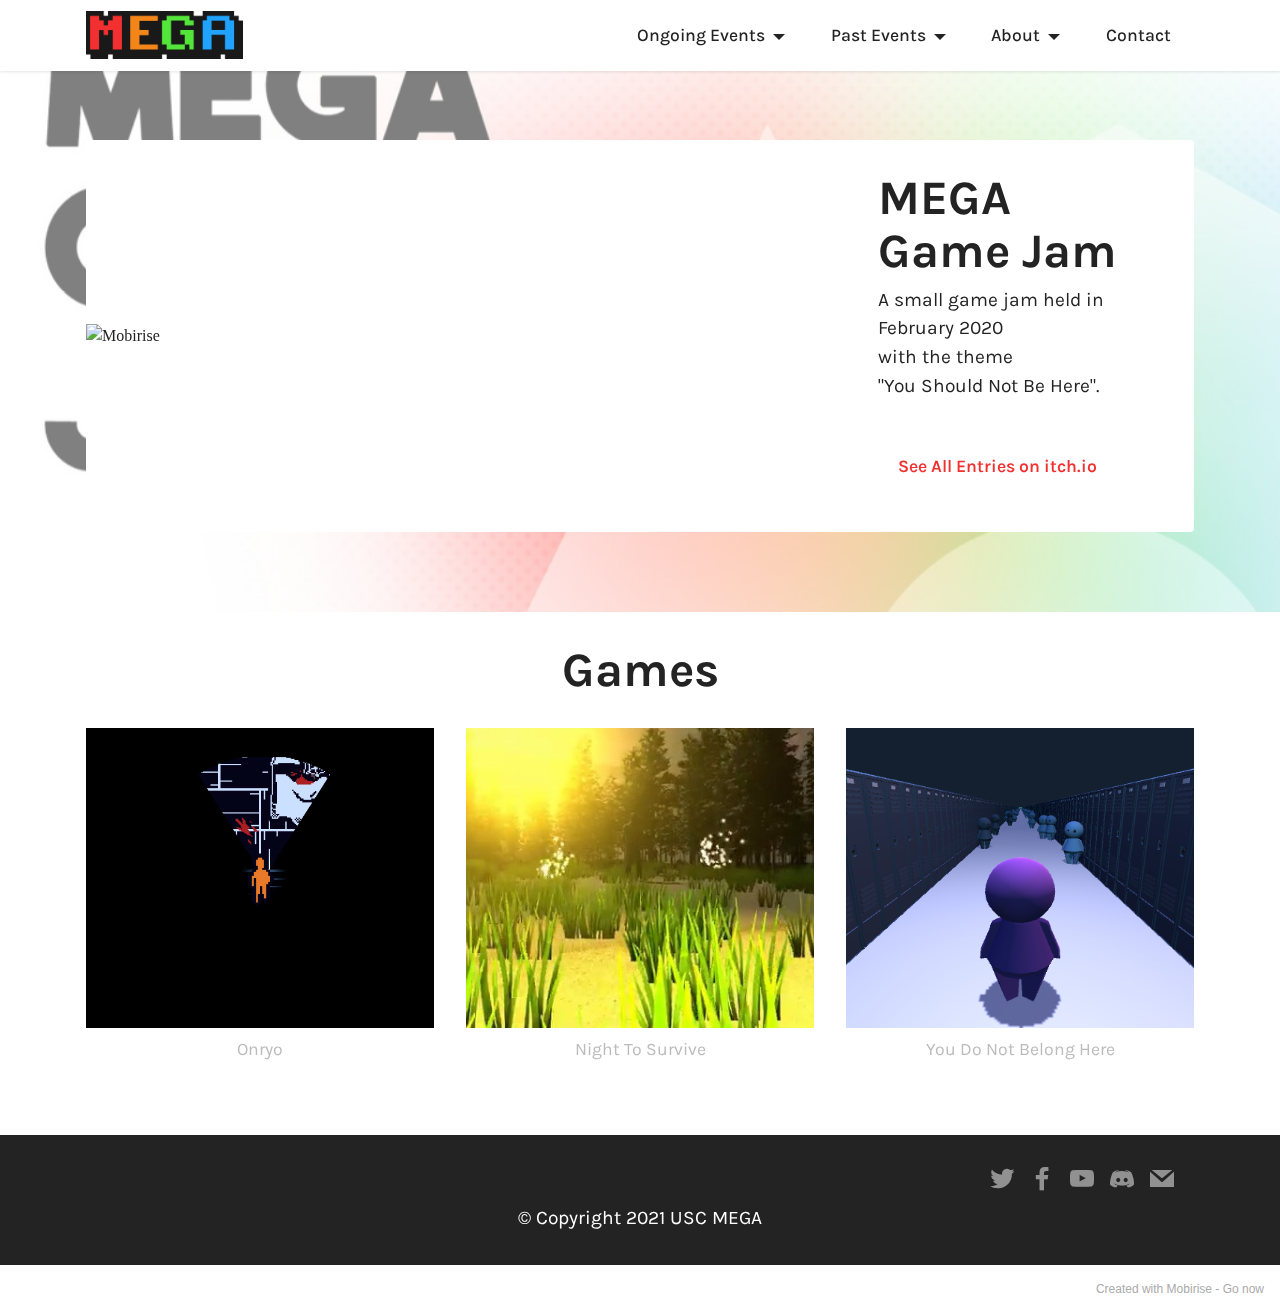
==== commit f348e616: "Updated HTML of NVJ2021" ====
--- a/MEGAGameJam.html
+++ b/MEGAGameJam.html
@@ -101,8 +101,8 @@
         </div>
         <div class="row mbr-gallery mt-4">
             <div class="col-12 col-md-6 col-lg-4 item gallery-image">
-                <div class="item-wrapper" data-toggle="modal" data-bs-toggle="modal" data-target="#sVAjX0iM8a-modal" data-bs-target="#sVAjX0iM8a-modal">
-                    <a href="https://larrypickle.itch.io/onryo" target="_blank"><img class="w-100" src="assets/images/xkvebg.png" alt="" data-slide-to="0" data-bs-slide-to="0" data-target="#lb-sVAjX0iM8a" data-bs-target="#lb-sVAjX0iM8a"></a>
+                <div class="item-wrapper" data-toggle="modal" data-bs-toggle="modal" data-target="#sVAkIPQwGX-modal" data-bs-target="#sVAkIPQwGX-modal">
+                    <a href="https://larrypickle.itch.io/onryo" target="_blank"><img class="w-100" src="assets/images/xkvebg.png" alt="" data-slide-to="0" data-bs-slide-to="0" data-target="#lb-sVAkIPQwGX" data-bs-target="#lb-sVAkIPQwGX"></a>
                     <div class="icon-wrapper">
                         <span class="mobi-mbri mobi-mbri-search mbr-iconfont mbr-iconfont-btn"></span>
                     </div>
@@ -110,8 +110,8 @@
                 <h6 class="mbr-item-subtitle mbr-fonts-style align-center mb-2 mt-2 display-4"><strong><em><a href="https://larrypickle.itch.io/onryo" class="text-primary" target="_blank">Onryo</a></em></strong><br></h6>
             </div>
             <div class="col-12 col-md-6 col-lg-4 item gallery-image">
-                <div class="item-wrapper" data-toggle="modal" data-bs-toggle="modal" data-target="#sVAjX0iM8a-modal" data-bs-target="#sVAjX0iM8a-modal">
-                    <a href="https://nfnu.itch.io/megajamspring20" target="_blank"><img class="w-100" src="assets/images/snapshot-1.jpeg" alt="" data-slide-to="1" data-bs-slide-to="1" data-target="#lb-sVAjX0iM8a" data-bs-target="#lb-sVAjX0iM8a"></a>
+                <div class="item-wrapper" data-toggle="modal" data-bs-toggle="modal" data-target="#sVAkIPQwGX-modal" data-bs-target="#sVAkIPQwGX-modal">
+                    <a href="https://nfnu.itch.io/megajamspring20" target="_blank"><img class="w-100" src="assets/images/snapshot-1.jpeg" alt="" data-slide-to="1" data-bs-slide-to="1" data-target="#lb-sVAkIPQwGX" data-bs-target="#lb-sVAkIPQwGX"></a>
                     <div class="icon-wrapper">
                         <span class="mobi-mbri mobi-mbri-search mbr-iconfont mbr-iconfont-btn"></span>
                     </div>
@@ -119,8 +119,8 @@
                 <h6 class="mbr-item-subtitle mbr-fonts-style align-center mb-2 mt-2 display-4"><em><strong><a href="https://nfnu.itch.io/megajamspring20" class="text-primary" target="_blank">Night To Survive</a></strong></em></h6>
             </div>
             <div class="col-12 col-md-6 col-lg-4 item gallery-image">
-                <div class="item-wrapper" data-toggle="modal" data-bs-toggle="modal" data-target="#sVAjX0iM8a-modal" data-bs-target="#sVAjX0iM8a-modal">
-                    <a href="https://crazycaryz.itch.io/you-do-not-belong-here" target="_blank"><img class="w-100" src="assets/images/itckeq.png" alt="" data-slide-to="2" data-bs-slide-to="2" data-target="#lb-sVAjX0iM8a" data-bs-target="#lb-sVAjX0iM8a"></a>
+                <div class="item-wrapper" data-toggle="modal" data-bs-toggle="modal" data-target="#sVAkIPQwGX-modal" data-bs-target="#sVAkIPQwGX-modal">
+                    <a href="https://crazycaryz.itch.io/you-do-not-belong-here" target="_blank"><img class="w-100" src="assets/images/itckeq.png" alt="" data-slide-to="2" data-bs-slide-to="2" data-target="#lb-sVAkIPQwGX" data-bs-target="#lb-sVAkIPQwGX"></a>
                     <div class="icon-wrapper">
                         <span class="mobi-mbri mobi-mbri-search mbr-iconfont mbr-iconfont-btn"></span>
                     </div>
@@ -130,11 +130,11 @@
             
         </div>
 
-        <div class="modal mbr-slider" tabindex="-1" role="dialog" aria-hidden="true" id="sVAjX0iM8a-modal">
+        <div class="modal mbr-slider" tabindex="-1" role="dialog" aria-hidden="true" id="sVAkIPQwGX-modal">
             <div class="modal-dialog" role="document">
                 <div class="modal-content">
                     <div class="modal-body">
-                        <div class="carousel slide" id="lb-sVAjX0iM8a" data-interval="5000" data-bs-interval="5000">
+                        <div class="carousel slide" id="lb-sVAkIPQwGX" data-interval="5000" data-bs-interval="5000">
                             <div class="carousel-inner">
                                 <div class="carousel-item active">
                                     <img class="d-block w-100" src="assets/images/xkvebg.png" alt="">
@@ -148,18 +148,18 @@
                                 
                             </div>
                             <ol class="carousel-indicators">
-                                <li data-slide-to="0" data-bs-slide-to="0" class="active" data-target="#lb-sVAjX0iM8a" data-bs-target="#lb-sVAjX0iM8a"></li>
-                                <li data-slide-to="1" data-bs-slide-to="1" data-target="#lb-sVAjX0iM8a" data-bs-target="#lb-sVAjX0iM8a"></li>
-                                <li data-slide-to="2" data-bs-slide-to="2" data-target="#lb-sVAjX0iM8a" data-bs-target="#lb-sVAjX0iM8a"></li>
+                                <li data-slide-to="0" data-bs-slide-to="0" class="active" data-target="#lb-sVAkIPQwGX" data-bs-target="#lb-sVAkIPQwGX"></li>
+                                <li data-slide-to="1" data-bs-slide-to="1" data-target="#lb-sVAkIPQwGX" data-bs-target="#lb-sVAkIPQwGX"></li>
+                                <li data-slide-to="2" data-bs-slide-to="2" data-target="#lb-sVAkIPQwGX" data-bs-target="#lb-sVAkIPQwGX"></li>
                                 
                             </ol>
                             <a role="button" href="" class="close" data-dismiss="modal" data-bs-dismiss="modal" aria-label="Close">
                             </a>
-                            <a class="carousel-control-prev carousel-control" role="button" data-slide="prev" data-bs-slide="prev" href="#lb-sVAjX0iM8a">
+                            <a class="carousel-control-prev carousel-control" role="button" data-slide="prev" data-bs-slide="prev" href="#lb-sVAkIPQwGX">
                                 <span class="mobi-mbri mobi-mbri-arrow-prev" aria-hidden="true"></span>
                                 <span class="sr-only visually-hidden">Previous</span>
                             </a>
-                            <a class="carousel-control-next carousel-control" role="button" data-slide="next" data-bs-slide="next" href="#lb-sVAjX0iM8a">
+                            <a class="carousel-control-next carousel-control" role="button" data-slide="next" data-bs-slide="next" href="#lb-sVAkIPQwGX">
                                 <span class="mobi-mbri mobi-mbri-arrow-next" aria-hidden="true"></span>
                                 <span class="sr-only visually-hidden">Next</span>
                             </a>
@@ -216,7 +216,7 @@
             </div>
         </div>
     </div>
-</section><section style="background-color: #fff; font-family: -apple-system, BlinkMacSystemFont, 'Segoe UI', 'Roboto', 'Helvetica Neue', Arial, sans-serif; color:#aaa; font-size:12px; padding: 0; align-items: center; display: flex;"><a href="https://mobirise.site/t" style="flex: 1 1; height: 3rem; padding-left: 1rem;"></a><p style="flex: 0 0 auto; margin:0; padding-right:1rem;">Built with Mobirise - <a href="https://mobirise.site/m" style="color:#aaa;">Details here</a></p></section><script src="assets/bootstrap/js/bootstrap.bundle.min.js"></script>  <script src="assets/parallax/jarallax.js"></script>  <script src="assets/smoothscroll/smooth-scroll.js"></script>  <script src="assets/ytplayer/index.js"></script>  <script src="assets/dropdown/js/navbar-dropdown.js"></script>  <script src="assets/theme/js/script.js"></script>  
+</section><section style="background-color: #fff; font-family: -apple-system, BlinkMacSystemFont, 'Segoe UI', 'Roboto', 'Helvetica Neue', Arial, sans-serif; color:#aaa; font-size:12px; padding: 0; align-items: center; display: flex;"><a href="https://mobirise.site/u" style="flex: 1 1; height: 3rem; padding-left: 1rem;"></a><p style="flex: 0 0 auto; margin:0; padding-right:1rem;">Created with Mobirise - <a href="https://mobirise.site/k" style="color:#aaa;">Go now</a></p></section><script src="assets/bootstrap/js/bootstrap.bundle.min.js"></script>  <script src="assets/parallax/jarallax.js"></script>  <script src="assets/smoothscroll/smooth-scroll.js"></script>  <script src="assets/ytplayer/index.js"></script>  <script src="assets/dropdown/js/navbar-dropdown.js"></script>  <script src="assets/theme/js/script.js"></script>  
   
   
  <div id="scrollToTop" class="scrollToTop mbr-arrow-up"><a style="text-align: center;"><i class="mbr-arrow-up-icon mbr-arrow-up-icon-cm cm-icon cm-icon-smallarrow-up"></i></a></div>
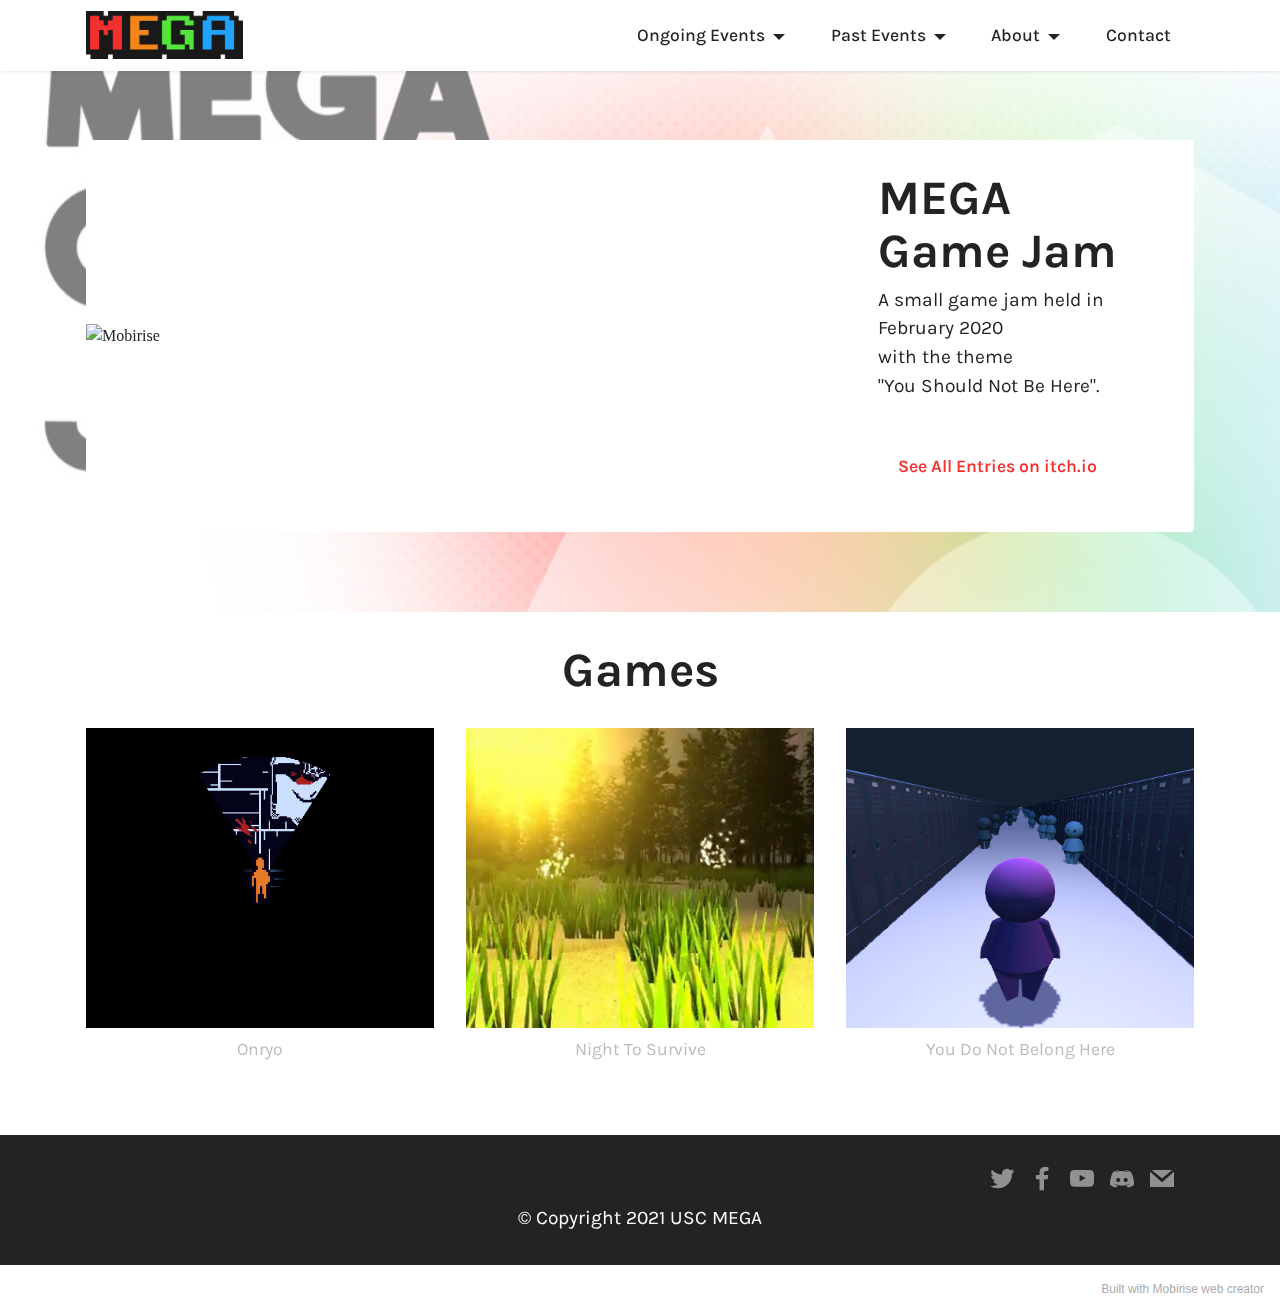
==== commit e46b8c94: "relinking nvj2021 from home" ====
--- a/MEGAGameJam.html
+++ b/MEGAGameJam.html
@@ -50,7 +50,7 @@
                 </div>
             </button>
             <div class="collapse navbar-collapse" id="navbarSupportedContent">
-                <ul class="navbar-nav nav-dropdown nav-right" data-app-modern-menu="true"><li class="nav-item dropdown"><a class="nav-link link text-black dropdown-toggle display-4" href="#" data-toggle="dropdown-submenu" data-bs-toggle="dropdown" aria-expanded="false">Ongoing Events</a><div class="dropdown-menu"><a class="text-black dropdown-item text-primary display-4" href="index.html#timeline2-a">Unionization Presentation</a></div></li><li class="nav-item dropdown"><a class="nav-link link text-black dropdown-toggle display-4" href="#" data-toggle="dropdown-submenu" data-bs-toggle="dropdown" aria-expanded="false">Past Events</a><div class="dropdown-menu"><a class="text-black dropdown-item text-primary display-4" href="page6.html">Newbies and Vets Game Jam 2021</a><a class="text-black dropdown-item text-primary display-4" href="studentspeakersfall2020.html">Student Speakers Fall 2020</a><a class="text-black dropdown-item text-primary display-4" href="NVJam2020.html" aria-expanded="false">Newbies and Vets Game Jam 2020</a><div class="dropdown"><a class="text-black dropdown-item dropdown-toggle display-4" href="#" aria-expanded="false" data-toggle="dropdown-submenu" data-bs-toggle="dropdown">Aug 2019 - May 2020</a><div class="dropdown-menu dropdown-submenu"><a class="text-black dropdown-item text-primary display-4" href="NVJam2019.html" aria-expanded="false">Newbies and Vets<br>Game Jam 2019</a><a class="text-black dropdown-item text-primary display-4" href="MEGAGameJam.html" aria-expanded="false">MEGA Game Jam</a></div></div></div></li>
+                <ul class="navbar-nav nav-dropdown nav-right" data-app-modern-menu="true"><li class="nav-item dropdown"><a class="nav-link link text-black dropdown-toggle display-4" href="#" data-toggle="dropdown-submenu" data-bs-toggle="dropdown" aria-expanded="false">Ongoing Events</a><div class="dropdown-menu"><a class="text-black dropdown-item text-primary display-4" href="index.html#timeline2-a">Unionization Presentation</a></div></li><li class="nav-item dropdown"><a class="nav-link link text-black dropdown-toggle display-4" href="#" data-toggle="dropdown-submenu" data-bs-toggle="dropdown" aria-expanded="false">Past Events</a><div class="dropdown-menu"><a class="text-black dropdown-item text-primary display-4" href="NVJam2021.html">Newbies and Vets Game Jam 2021</a><a class="text-black dropdown-item text-primary display-4" href="studentspeakersfall2020.html">Student Speakers Fall 2020</a><a class="text-black dropdown-item text-primary display-4" href="NVJam2020.html" aria-expanded="false">Newbies and Vets Game Jam 2020</a><div class="dropdown"><a class="text-black dropdown-item dropdown-toggle display-4" href="#" aria-expanded="false" data-toggle="dropdown-submenu" data-bs-toggle="dropdown">Aug 2019 - May 2020</a><div class="dropdown-menu dropdown-submenu"><a class="text-black dropdown-item text-primary display-4" href="NVJam2019.html" aria-expanded="false">Newbies and Vets<br>Game Jam 2019</a><a class="text-black dropdown-item text-primary display-4" href="MEGAGameJam.html" aria-expanded="false">MEGA Game Jam</a></div></div></div></li>
                     <li class="nav-item dropdown"><a class="nav-link link text-black dropdown-toggle display-4" href="#" data-toggle="dropdown-submenu" data-bs-toggle="dropdown" aria-expanded="false">
                             About</a><div class="dropdown-menu"><a class="text-black dropdown-item text-primary display-4" href="index.html#header14-9">Purpose</a><a class="text-black dropdown-item text-primary display-4" href="index.html#team1-4" aria-expanded="false">E-Board 2021-2022<br></a></div></li><li class="nav-item"><a class="nav-link link text-black text-primary display-4" href="mailto:megamesusc@gmail.com">Contact</a>
                     </li></ul>
@@ -101,8 +101,8 @@
         </div>
         <div class="row mbr-gallery mt-4">
             <div class="col-12 col-md-6 col-lg-4 item gallery-image">
-                <div class="item-wrapper" data-toggle="modal" data-bs-toggle="modal" data-target="#sVAkIPQwGX-modal" data-bs-target="#sVAkIPQwGX-modal">
-                    <a href="https://larrypickle.itch.io/onryo" target="_blank"><img class="w-100" src="assets/images/xkvebg.png" alt="" data-slide-to="0" data-bs-slide-to="0" data-target="#lb-sVAkIPQwGX" data-bs-target="#lb-sVAkIPQwGX"></a>
+                <div class="item-wrapper" data-toggle="modal" data-bs-toggle="modal" data-target="#sVAmRhE3pJ-modal" data-bs-target="#sVAmRhE3pJ-modal">
+                    <a href="https://larrypickle.itch.io/onryo" target="_blank"><img class="w-100" src="assets/images/xkvebg.png" alt="" data-slide-to="0" data-bs-slide-to="0" data-target="#lb-sVAmRhE3pJ" data-bs-target="#lb-sVAmRhE3pJ"></a>
                     <div class="icon-wrapper">
                         <span class="mobi-mbri mobi-mbri-search mbr-iconfont mbr-iconfont-btn"></span>
                     </div>
@@ -110,8 +110,8 @@
                 <h6 class="mbr-item-subtitle mbr-fonts-style align-center mb-2 mt-2 display-4"><strong><em><a href="https://larrypickle.itch.io/onryo" class="text-primary" target="_blank">Onryo</a></em></strong><br></h6>
             </div>
             <div class="col-12 col-md-6 col-lg-4 item gallery-image">
-                <div class="item-wrapper" data-toggle="modal" data-bs-toggle="modal" data-target="#sVAkIPQwGX-modal" data-bs-target="#sVAkIPQwGX-modal">
-                    <a href="https://nfnu.itch.io/megajamspring20" target="_blank"><img class="w-100" src="assets/images/snapshot-1.jpeg" alt="" data-slide-to="1" data-bs-slide-to="1" data-target="#lb-sVAkIPQwGX" data-bs-target="#lb-sVAkIPQwGX"></a>
+                <div class="item-wrapper" data-toggle="modal" data-bs-toggle="modal" data-target="#sVAmRhE3pJ-modal" data-bs-target="#sVAmRhE3pJ-modal">
+                    <a href="https://nfnu.itch.io/megajamspring20" target="_blank"><img class="w-100" src="assets/images/snapshot-1.jpeg" alt="" data-slide-to="1" data-bs-slide-to="1" data-target="#lb-sVAmRhE3pJ" data-bs-target="#lb-sVAmRhE3pJ"></a>
                     <div class="icon-wrapper">
                         <span class="mobi-mbri mobi-mbri-search mbr-iconfont mbr-iconfont-btn"></span>
                     </div>
@@ -119,8 +119,8 @@
                 <h6 class="mbr-item-subtitle mbr-fonts-style align-center mb-2 mt-2 display-4"><em><strong><a href="https://nfnu.itch.io/megajamspring20" class="text-primary" target="_blank">Night To Survive</a></strong></em></h6>
             </div>
             <div class="col-12 col-md-6 col-lg-4 item gallery-image">
-                <div class="item-wrapper" data-toggle="modal" data-bs-toggle="modal" data-target="#sVAkIPQwGX-modal" data-bs-target="#sVAkIPQwGX-modal">
-                    <a href="https://crazycaryz.itch.io/you-do-not-belong-here" target="_blank"><img class="w-100" src="assets/images/itckeq.png" alt="" data-slide-to="2" data-bs-slide-to="2" data-target="#lb-sVAkIPQwGX" data-bs-target="#lb-sVAkIPQwGX"></a>
+                <div class="item-wrapper" data-toggle="modal" data-bs-toggle="modal" data-target="#sVAmRhE3pJ-modal" data-bs-target="#sVAmRhE3pJ-modal">
+                    <a href="https://crazycaryz.itch.io/you-do-not-belong-here" target="_blank"><img class="w-100" src="assets/images/itckeq.png" alt="" data-slide-to="2" data-bs-slide-to="2" data-target="#lb-sVAmRhE3pJ" data-bs-target="#lb-sVAmRhE3pJ"></a>
                     <div class="icon-wrapper">
                         <span class="mobi-mbri mobi-mbri-search mbr-iconfont mbr-iconfont-btn"></span>
                     </div>
@@ -130,11 +130,11 @@
             
         </div>
 
-        <div class="modal mbr-slider" tabindex="-1" role="dialog" aria-hidden="true" id="sVAkIPQwGX-modal">
+        <div class="modal mbr-slider" tabindex="-1" role="dialog" aria-hidden="true" id="sVAmRhE3pJ-modal">
             <div class="modal-dialog" role="document">
                 <div class="modal-content">
                     <div class="modal-body">
-                        <div class="carousel slide" id="lb-sVAkIPQwGX" data-interval="5000" data-bs-interval="5000">
+                        <div class="carousel slide" id="lb-sVAmRhE3pJ" data-interval="5000" data-bs-interval="5000">
                             <div class="carousel-inner">
                                 <div class="carousel-item active">
                                     <img class="d-block w-100" src="assets/images/xkvebg.png" alt="">
@@ -148,18 +148,18 @@
                                 
                             </div>
                             <ol class="carousel-indicators">
-                                <li data-slide-to="0" data-bs-slide-to="0" class="active" data-target="#lb-sVAkIPQwGX" data-bs-target="#lb-sVAkIPQwGX"></li>
-                                <li data-slide-to="1" data-bs-slide-to="1" data-target="#lb-sVAkIPQwGX" data-bs-target="#lb-sVAkIPQwGX"></li>
-                                <li data-slide-to="2" data-bs-slide-to="2" data-target="#lb-sVAkIPQwGX" data-bs-target="#lb-sVAkIPQwGX"></li>
+                                <li data-slide-to="0" data-bs-slide-to="0" class="active" data-target="#lb-sVAmRhE3pJ" data-bs-target="#lb-sVAmRhE3pJ"></li>
+                                <li data-slide-to="1" data-bs-slide-to="1" data-target="#lb-sVAmRhE3pJ" data-bs-target="#lb-sVAmRhE3pJ"></li>
+                                <li data-slide-to="2" data-bs-slide-to="2" data-target="#lb-sVAmRhE3pJ" data-bs-target="#lb-sVAmRhE3pJ"></li>
                                 
                             </ol>
                             <a role="button" href="" class="close" data-dismiss="modal" data-bs-dismiss="modal" aria-label="Close">
                             </a>
-                            <a class="carousel-control-prev carousel-control" role="button" data-slide="prev" data-bs-slide="prev" href="#lb-sVAkIPQwGX">
+                            <a class="carousel-control-prev carousel-control" role="button" data-slide="prev" data-bs-slide="prev" href="#lb-sVAmRhE3pJ">
                                 <span class="mobi-mbri mobi-mbri-arrow-prev" aria-hidden="true"></span>
                                 <span class="sr-only visually-hidden">Previous</span>
                             </a>
-                            <a class="carousel-control-next carousel-control" role="button" data-slide="next" data-bs-slide="next" href="#lb-sVAkIPQwGX">
+                            <a class="carousel-control-next carousel-control" role="button" data-slide="next" data-bs-slide="next" href="#lb-sVAmRhE3pJ">
                                 <span class="mobi-mbri mobi-mbri-arrow-next" aria-hidden="true"></span>
                                 <span class="sr-only visually-hidden">Next</span>
                             </a>
@@ -216,7 +216,7 @@
             </div>
         </div>
     </div>
-</section><section style="background-color: #fff; font-family: -apple-system, BlinkMacSystemFont, 'Segoe UI', 'Roboto', 'Helvetica Neue', Arial, sans-serif; color:#aaa; font-size:12px; padding: 0; align-items: center; display: flex;"><a href="https://mobirise.site/u" style="flex: 1 1; height: 3rem; padding-left: 1rem;"></a><p style="flex: 0 0 auto; margin:0; padding-right:1rem;">Created with Mobirise - <a href="https://mobirise.site/k" style="color:#aaa;">Go now</a></p></section><script src="assets/bootstrap/js/bootstrap.bundle.min.js"></script>  <script src="assets/parallax/jarallax.js"></script>  <script src="assets/smoothscroll/smooth-scroll.js"></script>  <script src="assets/ytplayer/index.js"></script>  <script src="assets/dropdown/js/navbar-dropdown.js"></script>  <script src="assets/theme/js/script.js"></script>  
+</section><section style="background-color: #fff; font-family: -apple-system, BlinkMacSystemFont, 'Segoe UI', 'Roboto', 'Helvetica Neue', Arial, sans-serif; color:#aaa; font-size:12px; padding: 0; align-items: center; display: flex;"><a href="https://mobirise.site/f" style="flex: 1 1; height: 3rem; padding-left: 1rem;"></a><p style="flex: 0 0 auto; margin:0; padding-right:1rem;"><a href="https://mobirise.site/i" style="color:#aaa;">Built with Mobirise</a> web creator</p></section><script src="assets/bootstrap/js/bootstrap.bundle.min.js"></script>  <script src="assets/parallax/jarallax.js"></script>  <script src="assets/smoothscroll/smooth-scroll.js"></script>  <script src="assets/ytplayer/index.js"></script>  <script src="assets/dropdown/js/navbar-dropdown.js"></script>  <script src="assets/theme/js/script.js"></script>  
   
   
  <div id="scrollToTop" class="scrollToTop mbr-arrow-up"><a style="text-align: center;"><i class="mbr-arrow-up-icon mbr-arrow-up-icon-cm cm-icon cm-icon-smallarrow-up"></i></a></div>
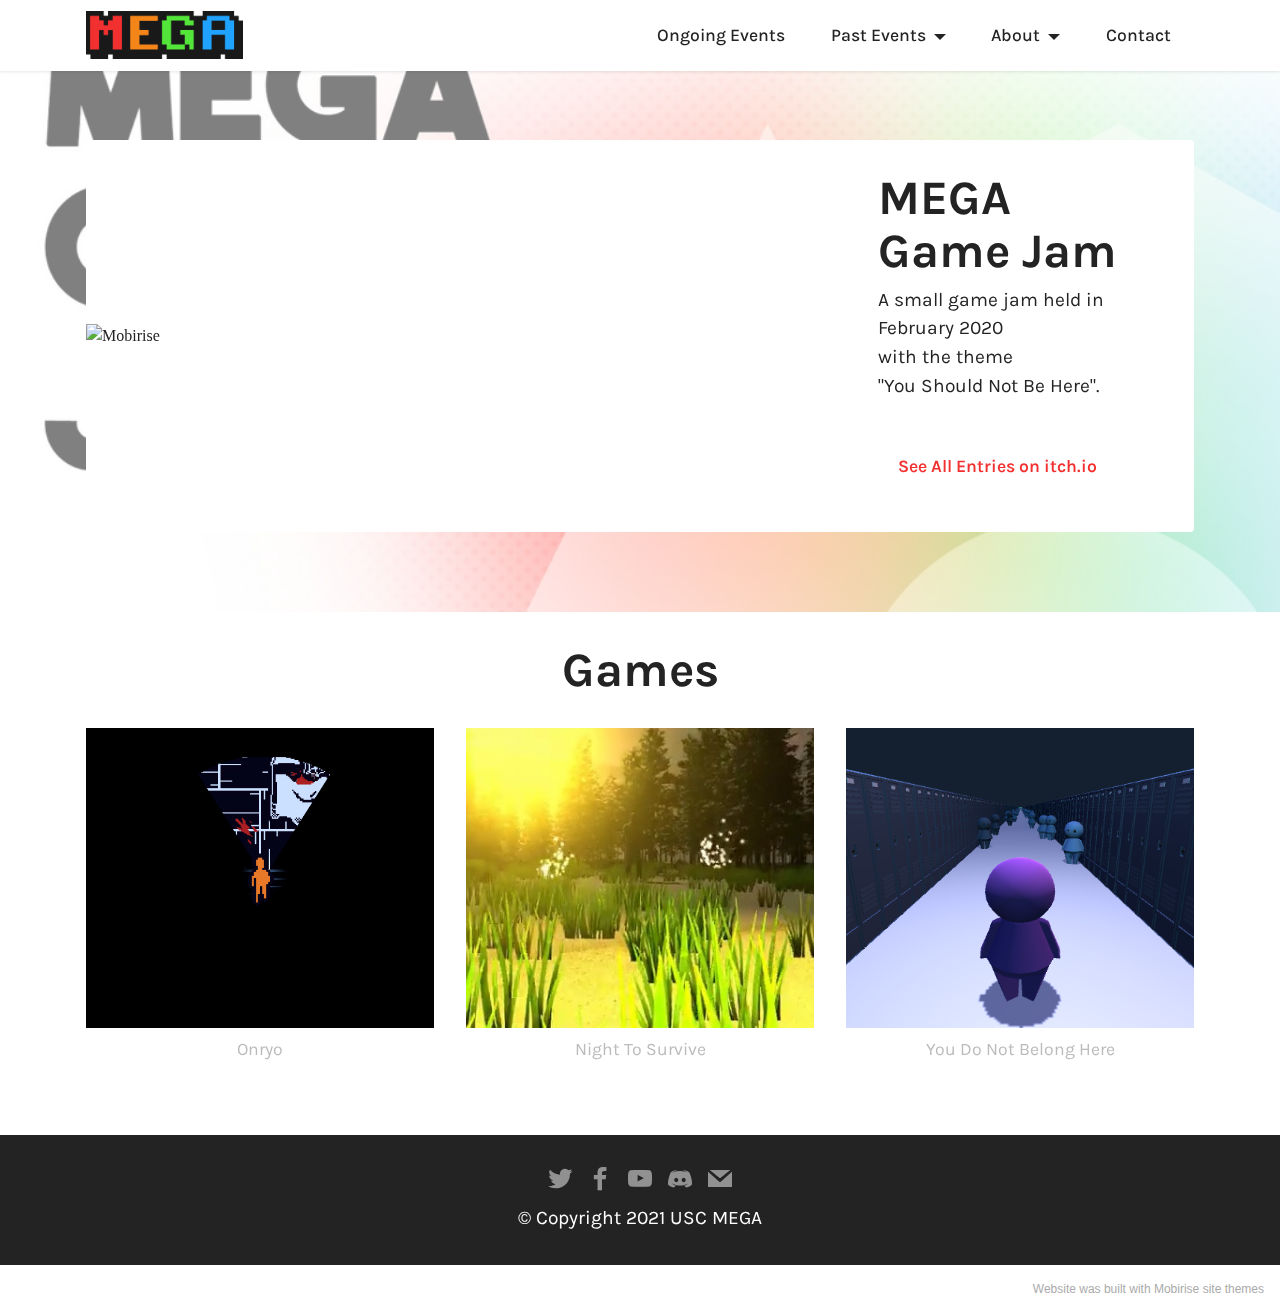
==== commit 1ef65e92: "??" ====
--- a/MEGAGameJam.html
+++ b/MEGAGameJam.html
@@ -1,10 +1,10 @@
 <!DOCTYPE html>
 <html  >
 <head>
-  <!-- Site made with Mobirise Website Builder v5.4.1, https://mobirise.com -->
+  <!-- Site made with Mobirise Website Builder v5.2.0, https://mobirise.com -->
   <meta charset="UTF-8">
   <meta http-equiv="X-UA-Compatible" content="IE=edge">
-  <meta name="generator" content="Mobirise v5.4.1, mobirise.com">
+  <meta name="generator" content="Mobirise v5.2.0, mobirise.com">
   <meta name="viewport" content="width=device-width, initial-scale=1, minimum-scale=1">
   <link rel="shortcut icon" href="assets/images/megalogo-72ppi.png" type="image/x-icon">
   <meta name="description" content="">
@@ -12,15 +12,13 @@
   
   <title>MEGA Game Jam</title>
   <link rel="stylesheet" href="assets/web/assets/mobirise-icons2/mobirise2.css">
+  <link rel="stylesheet" href="assets/tether/tether.min.css">
   <link rel="stylesheet" href="assets/bootstrap/css/bootstrap.min.css">
   <link rel="stylesheet" href="assets/bootstrap/css/bootstrap-grid.min.css">
   <link rel="stylesheet" href="assets/bootstrap/css/bootstrap-reboot.min.css">
-  <link rel="stylesheet" href="assets/parallax/jarallax.css">
   <link rel="stylesheet" href="assets/dropdown/css/style.css">
   <link rel="stylesheet" href="assets/socicon/css/styles.css">
   <link rel="stylesheet" href="assets/theme/css/style.css">
-  <link rel="preload" href="https://fonts.googleapis.com/css?family=Karla:200,300,400,500,600,700,800,200i,300i,400i,500i,600i,700i,800i&display=swap" as="style" onload="this.onload=null;this.rel='stylesheet'">
-  <noscript><link rel="stylesheet" href="https://fonts.googleapis.com/css?family=Karla:200,300,400,500,600,700,800,200i,300i,400i,500i,600i,700i,800i&display=swap"></noscript>
   <link rel="preload" as="style" href="assets/mobirise/css/mbr-additional.css"><link rel="stylesheet" href="assets/mobirise/css/mbr-additional.css" type="text/css">
   
   
@@ -50,7 +48,7 @@
                 </div>
             </button>
             <div class="collapse navbar-collapse" id="navbarSupportedContent">
-                <ul class="navbar-nav nav-dropdown nav-right" data-app-modern-menu="true"><li class="nav-item dropdown"><a class="nav-link link text-black dropdown-toggle display-4" href="#" data-toggle="dropdown-submenu" data-bs-toggle="dropdown" aria-expanded="false">Ongoing Events</a><div class="dropdown-menu"><a class="text-black dropdown-item text-primary display-4" href="index.html#timeline2-a">Unionization Presentation</a></div></li><li class="nav-item dropdown"><a class="nav-link link text-black dropdown-toggle display-4" href="#" data-toggle="dropdown-submenu" data-bs-toggle="dropdown" aria-expanded="false">Past Events</a><div class="dropdown-menu"><a class="text-black dropdown-item text-primary display-4" href="NVJam2021.html">Newbies and Vets Game Jam 2021</a><a class="text-black dropdown-item text-primary display-4" href="studentspeakersfall2020.html">Student Speakers Fall 2020</a><a class="text-black dropdown-item text-primary display-4" href="NVJam2020.html" aria-expanded="false">Newbies and Vets Game Jam 2020</a><div class="dropdown"><a class="text-black dropdown-item dropdown-toggle display-4" href="#" aria-expanded="false" data-toggle="dropdown-submenu" data-bs-toggle="dropdown">Aug 2019 - May 2020</a><div class="dropdown-menu dropdown-submenu"><a class="text-black dropdown-item text-primary display-4" href="NVJam2019.html" aria-expanded="false">Newbies and Vets<br>Game Jam 2019</a><a class="text-black dropdown-item text-primary display-4" href="MEGAGameJam.html" aria-expanded="false">MEGA Game Jam</a></div></div></div></li>
+                <ul class="navbar-nav nav-dropdown nav-right" data-app-modern-menu="true"><li class="nav-item"><a class="nav-link link text-black text-primary display-4" href="index.html#timeline2-a" data-bs-toggle="dropdown" aria-expanded="false">Ongoing Events</a></li><li class="nav-item dropdown"><a class="nav-link link text-black dropdown-toggle display-4" href="#" data-toggle="dropdown-submenu" data-bs-toggle="dropdown" aria-expanded="false">Past Events</a><div class="dropdown-menu"><a class="text-black dropdown-item text-primary display-4" href="NVJam2021.html">Newbies and Vets Game Jam 2021</a><a class="text-black dropdown-item text-primary display-4" href="page7.html">Student Speakers Fall 2021<br></a><div class="dropdown"><a class="text-black dropdown-item text-primary dropdown-toggle display-4" href="#" data-toggle="dropdown-submenu" aria-expanded="false">Aug 2020 - May 2021</a><div class="dropdown-menu dropdown-submenu"><a class="text-black dropdown-item text-primary display-4" href="NVJam2020.html">Newbies and Vets <br>Game Jam 2020</a><a class="text-black dropdown-item text-primary display-4" href="studentspeakersfall2020.html">Student Speakers Fall 2020</a><a class="text-black dropdown-item text-primary display-4" href="studentspeakersspring2021.html">Student Speakers Spring 2021</a></div></div><div class="dropdown"><a class="text-black dropdown-item dropdown-toggle display-4" href="#" aria-expanded="false" data-toggle="dropdown-submenu" data-bs-toggle="dropdown">Aug 2019 - May 2020</a><div class="dropdown-menu dropdown-submenu"><a class="text-black dropdown-item text-primary display-4" href="NVJam2019.html" aria-expanded="false">Newbies and Vets<br>Game Jam 2019</a><a class="text-black dropdown-item text-primary display-4" href="MEGAGameJam.html" aria-expanded="false">MEGA Game Jam</a></div></div></div></li>
                     <li class="nav-item dropdown"><a class="nav-link link text-black dropdown-toggle display-4" href="#" data-toggle="dropdown-submenu" data-bs-toggle="dropdown" aria-expanded="false">
                             About</a><div class="dropdown-menu"><a class="text-black dropdown-item text-primary display-4" href="index.html#header14-9">Purpose</a><a class="text-black dropdown-item text-primary display-4" href="index.html#team1-4" aria-expanded="false">E-Board 2021-2022<br></a></div></li><li class="nav-item"><a class="nav-link link text-black text-primary display-4" href="mailto:megamesusc@gmail.com">Contact</a>
                     </li></ul>
@@ -101,8 +99,8 @@
         </div>
         <div class="row mbr-gallery mt-4">
             <div class="col-12 col-md-6 col-lg-4 item gallery-image">
-                <div class="item-wrapper" data-toggle="modal" data-bs-toggle="modal" data-target="#sVAmRhE3pJ-modal" data-bs-target="#sVAmRhE3pJ-modal">
-                    <a href="https://larrypickle.itch.io/onryo" target="_blank"><img class="w-100" src="assets/images/xkvebg.png" alt="" data-slide-to="0" data-bs-slide-to="0" data-target="#lb-sVAmRhE3pJ" data-bs-target="#lb-sVAmRhE3pJ"></a>
+                <div class="item-wrapper" data-toggle="modal" data-bs-toggle="modal" data-target="#sX50ZBpNkt-modal" data-bs-target="#sX50ZBpNkt-modal">
+                    <a href="https://larrypickle.itch.io/onryo" target="_blank"><img class="w-100" src="assets/images/xkvebg.png" alt="" data-slide-to="0" data-bs-slide-to="0" data-target="#lb-sX50ZBpNkt" data-bs-target="#lb-sX50ZBpNkt"></a>
                     <div class="icon-wrapper">
                         <span class="mobi-mbri mobi-mbri-search mbr-iconfont mbr-iconfont-btn"></span>
                     </div>
@@ -110,8 +108,8 @@
                 <h6 class="mbr-item-subtitle mbr-fonts-style align-center mb-2 mt-2 display-4"><strong><em><a href="https://larrypickle.itch.io/onryo" class="text-primary" target="_blank">Onryo</a></em></strong><br></h6>
             </div>
             <div class="col-12 col-md-6 col-lg-4 item gallery-image">
-                <div class="item-wrapper" data-toggle="modal" data-bs-toggle="modal" data-target="#sVAmRhE3pJ-modal" data-bs-target="#sVAmRhE3pJ-modal">
-                    <a href="https://nfnu.itch.io/megajamspring20" target="_blank"><img class="w-100" src="assets/images/snapshot-1.jpeg" alt="" data-slide-to="1" data-bs-slide-to="1" data-target="#lb-sVAmRhE3pJ" data-bs-target="#lb-sVAmRhE3pJ"></a>
+                <div class="item-wrapper" data-toggle="modal" data-bs-toggle="modal" data-target="#sX50ZBpNkt-modal" data-bs-target="#sX50ZBpNkt-modal">
+                    <a href="https://nfnu.itch.io/megajamspring20" target="_blank"><img class="w-100" src="assets/images/snapshot-1.jpeg" alt="" data-slide-to="1" data-bs-slide-to="1" data-target="#lb-sX50ZBpNkt" data-bs-target="#lb-sX50ZBpNkt"></a>
                     <div class="icon-wrapper">
                         <span class="mobi-mbri mobi-mbri-search mbr-iconfont mbr-iconfont-btn"></span>
                     </div>
@@ -119,8 +117,8 @@
                 <h6 class="mbr-item-subtitle mbr-fonts-style align-center mb-2 mt-2 display-4"><em><strong><a href="https://nfnu.itch.io/megajamspring20" class="text-primary" target="_blank">Night To Survive</a></strong></em></h6>
             </div>
             <div class="col-12 col-md-6 col-lg-4 item gallery-image">
-                <div class="item-wrapper" data-toggle="modal" data-bs-toggle="modal" data-target="#sVAmRhE3pJ-modal" data-bs-target="#sVAmRhE3pJ-modal">
-                    <a href="https://crazycaryz.itch.io/you-do-not-belong-here" target="_blank"><img class="w-100" src="assets/images/itckeq.png" alt="" data-slide-to="2" data-bs-slide-to="2" data-target="#lb-sVAmRhE3pJ" data-bs-target="#lb-sVAmRhE3pJ"></a>
+                <div class="item-wrapper" data-toggle="modal" data-bs-toggle="modal" data-target="#sX50ZBpNkt-modal" data-bs-target="#sX50ZBpNkt-modal">
+                    <a href="https://crazycaryz.itch.io/you-do-not-belong-here" target="_blank"><img class="w-100" src="assets/images/itckeq.png" alt="" data-slide-to="2" data-bs-slide-to="2" data-target="#lb-sX50ZBpNkt" data-bs-target="#lb-sX50ZBpNkt"></a>
                     <div class="icon-wrapper">
                         <span class="mobi-mbri mobi-mbri-search mbr-iconfont mbr-iconfont-btn"></span>
                     </div>
@@ -130,11 +128,11 @@
             
         </div>
 
-        <div class="modal mbr-slider" tabindex="-1" role="dialog" aria-hidden="true" id="sVAmRhE3pJ-modal">
+        <div class="modal mbr-slider" tabindex="-1" role="dialog" aria-hidden="true" id="sX50ZBpNkt-modal">
             <div class="modal-dialog" role="document">
                 <div class="modal-content">
                     <div class="modal-body">
-                        <div class="carousel slide" id="lb-sVAmRhE3pJ" data-interval="5000" data-bs-interval="5000">
+                        <div class="carousel slide" id="lb-sX50ZBpNkt" data-interval="5000" data-bs-interval="5000">
                             <div class="carousel-inner">
                                 <div class="carousel-item active">
                                     <img class="d-block w-100" src="assets/images/xkvebg.png" alt="">
@@ -148,18 +146,18 @@
                                 
                             </div>
                             <ol class="carousel-indicators">
-                                <li data-slide-to="0" data-bs-slide-to="0" class="active" data-target="#lb-sVAmRhE3pJ" data-bs-target="#lb-sVAmRhE3pJ"></li>
-                                <li data-slide-to="1" data-bs-slide-to="1" data-target="#lb-sVAmRhE3pJ" data-bs-target="#lb-sVAmRhE3pJ"></li>
-                                <li data-slide-to="2" data-bs-slide-to="2" data-target="#lb-sVAmRhE3pJ" data-bs-target="#lb-sVAmRhE3pJ"></li>
+                                <li data-slide-to="0" data-bs-slide-to="0" class="active" data-target="#lb-sX50ZBpNkt" data-bs-target="#lb-sX50ZBpNkt"></li>
+                                <li data-slide-to="1" data-bs-slide-to="1" data-target="#lb-sX50ZBpNkt" data-bs-target="#lb-sX50ZBpNkt"></li>
+                                <li data-slide-to="2" data-bs-slide-to="2" data-target="#lb-sX50ZBpNkt" data-bs-target="#lb-sX50ZBpNkt"></li>
                                 
                             </ol>
                             <a role="button" href="" class="close" data-dismiss="modal" data-bs-dismiss="modal" aria-label="Close">
                             </a>
-                            <a class="carousel-control-prev carousel-control" role="button" data-slide="prev" data-bs-slide="prev" href="#lb-sVAmRhE3pJ">
+                            <a class="carousel-control-prev carousel-control" role="button" data-slide="prev" data-bs-slide="prev" href="#lb-sX50ZBpNkt">
                                 <span class="mobi-mbri mobi-mbri-arrow-prev" aria-hidden="true"></span>
                                 <span class="sr-only visually-hidden">Previous</span>
                             </a>
-                            <a class="carousel-control-next carousel-control" role="button" data-slide="next" data-bs-slide="next" href="#lb-sVAmRhE3pJ">
+                            <a class="carousel-control-next carousel-control" role="button" data-slide="next" data-bs-slide="next" href="#lb-sX50ZBpNkt">
                                 <span class="mobi-mbri mobi-mbri-arrow-next" aria-hidden="true"></span>
                                 <span class="sr-only visually-hidden">Next</span>
                             </a>
@@ -216,7 +214,7 @@
             </div>
         </div>
     </div>
-</section><section style="background-color: #fff; font-family: -apple-system, BlinkMacSystemFont, 'Segoe UI', 'Roboto', 'Helvetica Neue', Arial, sans-serif; color:#aaa; font-size:12px; padding: 0; align-items: center; display: flex;"><a href="https://mobirise.site/f" style="flex: 1 1; height: 3rem; padding-left: 1rem;"></a><p style="flex: 0 0 auto; margin:0; padding-right:1rem;"><a href="https://mobirise.site/i" style="color:#aaa;">Built with Mobirise</a> web creator</p></section><script src="assets/bootstrap/js/bootstrap.bundle.min.js"></script>  <script src="assets/parallax/jarallax.js"></script>  <script src="assets/smoothscroll/smooth-scroll.js"></script>  <script src="assets/ytplayer/index.js"></script>  <script src="assets/dropdown/js/navbar-dropdown.js"></script>  <script src="assets/theme/js/script.js"></script>  
+</section><section style="background-color: #fff; font-family: -apple-system, BlinkMacSystemFont, 'Segoe UI', 'Roboto', 'Helvetica Neue', Arial, sans-serif; color:#aaa; font-size:12px; padding: 0; align-items: center; display: flex;"><a href="https://mobirise.site/y" style="flex: 1 1; height: 3rem; padding-left: 1rem;"></a><p style="flex: 0 0 auto; margin:0; padding-right:1rem;"><a href="https://mobirise.site/s" style="color:#aaa;">Website</a> was built with Mobirise site themes</p></section><script src="assets/web/assets/jquery/jquery.min.js"></script>  <script src="assets/popper/popper.min.js"></script>  <script src="assets/tether/tether.min.js"></script>  <script src="assets/bootstrap/js/bootstrap.min.js"></script>  <script src="assets/smoothscroll/smooth-scroll.js"></script>  <script src="assets/dropdown/js/nav-dropdown.js"></script>  <script src="assets/dropdown/js/navbar-dropdown.js"></script>  <script src="assets/touchswipe/jquery.touch-swipe.min.js"></script>  <script src="assets/parallax/jarallax.min.js"></script>  <script src="assets/theme/js/script.js"></script>  
   
   
  <div id="scrollToTop" class="scrollToTop mbr-arrow-up"><a style="text-align: center;"><i class="mbr-arrow-up-icon mbr-arrow-up-icon-cm cm-icon cm-icon-smallarrow-up"></i></a></div>
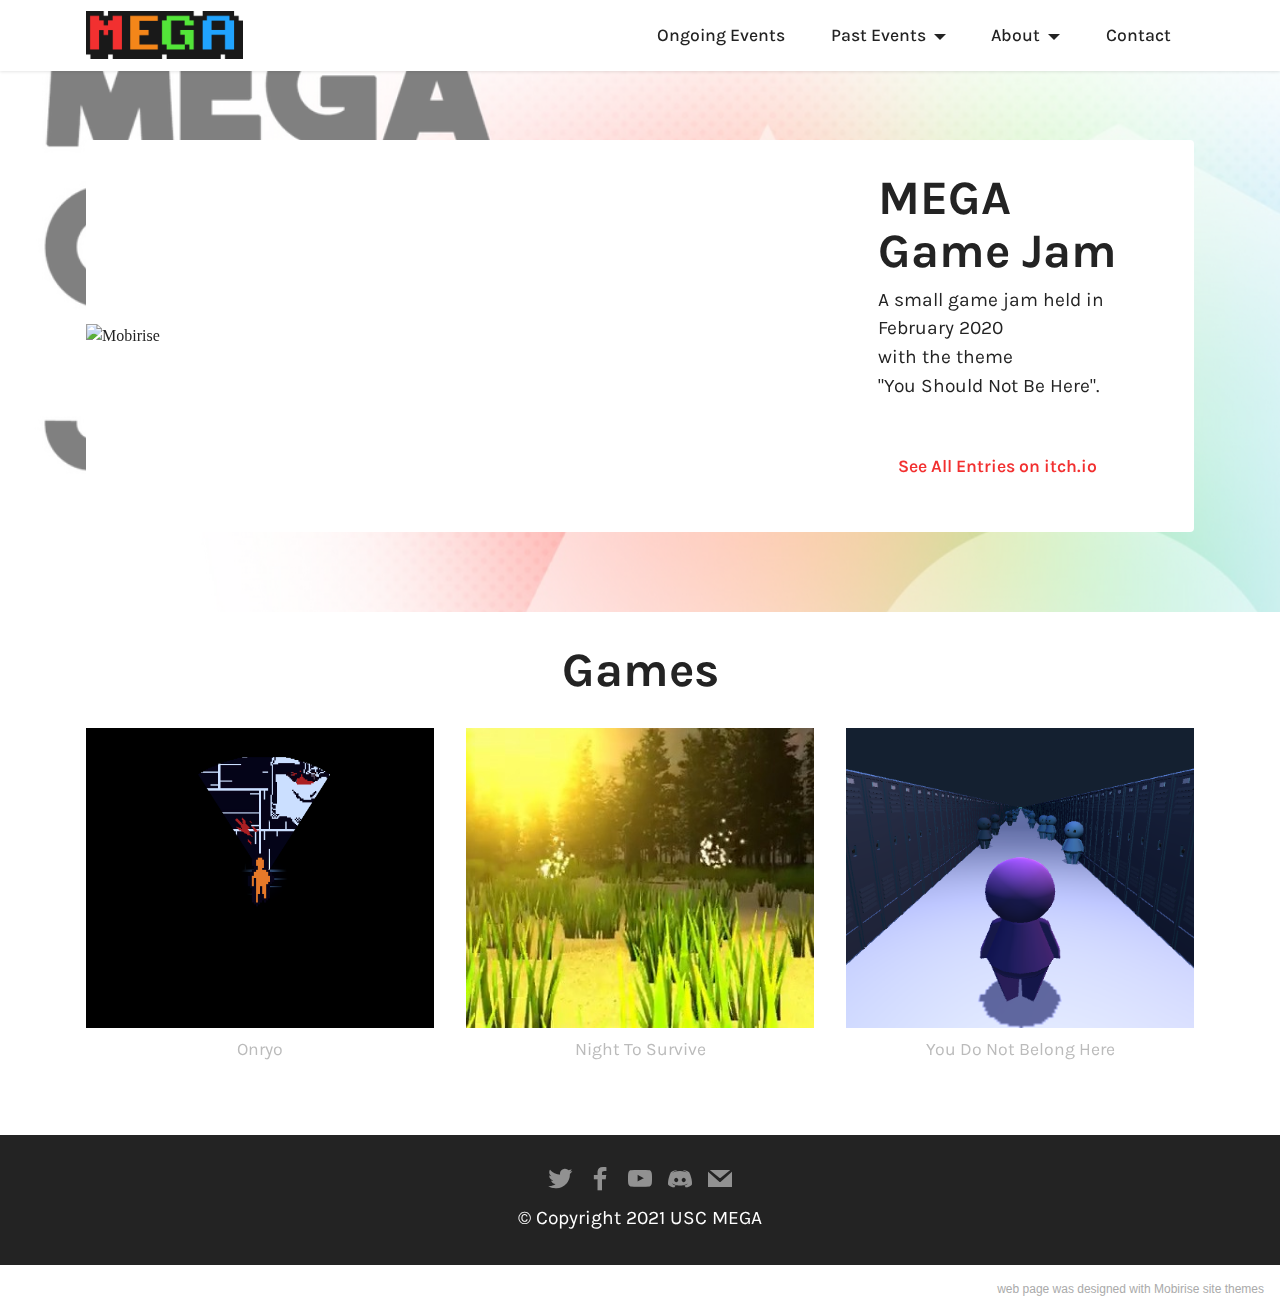
==== commit 4ff83225: "Revert "deleting old"" ====
--- a/MEGAGameJam.html
+++ b/MEGAGameJam.html
@@ -48,7 +48,7 @@
                 </div>
             </button>
             <div class="collapse navbar-collapse" id="navbarSupportedContent">
-                <ul class="navbar-nav nav-dropdown nav-right" data-app-modern-menu="true"><li class="nav-item"><a class="nav-link link text-black text-primary display-4" href="index.html#timeline2-a" data-bs-toggle="dropdown" aria-expanded="false">Ongoing Events</a></li><li class="nav-item dropdown"><a class="nav-link link text-black dropdown-toggle display-4" href="#" data-toggle="dropdown-submenu" data-bs-toggle="dropdown" aria-expanded="false">Past Events</a><div class="dropdown-menu"><a class="text-black dropdown-item text-primary display-4" href="NVJam2021.html">Newbies and Vets Game Jam 2021</a><a class="text-black dropdown-item text-primary display-4" href="page7.html">Student Speakers Fall 2021<br></a><div class="dropdown"><a class="text-black dropdown-item text-primary dropdown-toggle display-4" href="#" data-toggle="dropdown-submenu" aria-expanded="false">Aug 2020 - May 2021</a><div class="dropdown-menu dropdown-submenu"><a class="text-black dropdown-item text-primary display-4" href="NVJam2020.html">Newbies and Vets <br>Game Jam 2020</a><a class="text-black dropdown-item text-primary display-4" href="studentspeakersfall2020.html">Student Speakers Fall 2020</a><a class="text-black dropdown-item text-primary display-4" href="studentspeakersspring2021.html">Student Speakers Spring 2021</a></div></div><div class="dropdown"><a class="text-black dropdown-item dropdown-toggle display-4" href="#" aria-expanded="false" data-toggle="dropdown-submenu" data-bs-toggle="dropdown">Aug 2019 - May 2020</a><div class="dropdown-menu dropdown-submenu"><a class="text-black dropdown-item text-primary display-4" href="NVJam2019.html" aria-expanded="false">Newbies and Vets<br>Game Jam 2019</a><a class="text-black dropdown-item text-primary display-4" href="MEGAGameJam.html" aria-expanded="false">MEGA Game Jam</a></div></div></div></li>
+                <ul class="navbar-nav nav-dropdown nav-right" data-app-modern-menu="true"><li class="nav-item"><a class="nav-link link text-black text-primary display-4" href="index.html#timeline2-a" data-bs-toggle="dropdown" aria-expanded="false">Ongoing Events</a></li><li class="nav-item dropdown open"><a class="nav-link link text-black dropdown-toggle display-4" href="#" data-toggle="dropdown-submenu" data-bs-toggle="dropdown" aria-expanded="true">Past Events</a><div class="dropdown-menu"><a class="text-black dropdown-item text-primary display-4" href="NVJam2021.html">Newbies and Vets Game Jam 2021</a><a class="text-black dropdown-item text-primary display-4" href="NVJam2021.html">Student Speakers Fall 2021<br></a><div class="dropdown"><a class="text-black dropdown-item text-primary dropdown-toggle display-4" href="#" data-toggle="dropdown-submenu" aria-expanded="false">Aug 2020 - May 2021</a><div class="dropdown-menu dropdown-submenu"><a class="text-black dropdown-item text-primary display-4" href="NVJam2020.html">Newbies and Vets <br>Game Jam 2020</a><a class="text-black dropdown-item text-primary display-4" href="studentspeakersfall2020.html">Student Speakers Fall 2020</a><a class="text-black dropdown-item text-primary display-4" href="studentspeakersspring2021.html">Student Speakers Spring 2021</a></div></div><div class="dropdown"><a class="text-black dropdown-item dropdown-toggle display-4" href="#" aria-expanded="false" data-toggle="dropdown-submenu" data-bs-toggle="dropdown">Aug 2019 - May 2020</a><div class="dropdown-menu dropdown-submenu"><a class="text-black dropdown-item text-primary display-4" href="NVJam2019.html" aria-expanded="false">Newbies and Vets<br>Game Jam 2019</a><a class="text-black dropdown-item text-primary display-4" href="MEGAGameJam.html" aria-expanded="false">MEGA Game Jam</a></div></div></div></li>
                     <li class="nav-item dropdown"><a class="nav-link link text-black dropdown-toggle display-4" href="#" data-toggle="dropdown-submenu" data-bs-toggle="dropdown" aria-expanded="false">
                             About</a><div class="dropdown-menu"><a class="text-black dropdown-item text-primary display-4" href="index.html#header14-9">Purpose</a><a class="text-black dropdown-item text-primary display-4" href="index.html#team1-4" aria-expanded="false">E-Board 2021-2022<br></a></div></li><li class="nav-item"><a class="nav-link link text-black text-primary display-4" href="mailto:megamesusc@gmail.com">Contact</a>
                     </li></ul>
@@ -99,8 +99,8 @@
         </div>
         <div class="row mbr-gallery mt-4">
             <div class="col-12 col-md-6 col-lg-4 item gallery-image">
-                <div class="item-wrapper" data-toggle="modal" data-bs-toggle="modal" data-target="#sX50ZBpNkt-modal" data-bs-target="#sX50ZBpNkt-modal">
-                    <a href="https://larrypickle.itch.io/onryo" target="_blank"><img class="w-100" src="assets/images/xkvebg.png" alt="" data-slide-to="0" data-bs-slide-to="0" data-target="#lb-sX50ZBpNkt" data-bs-target="#lb-sX50ZBpNkt"></a>
+                <div class="item-wrapper" data-toggle="modal" data-bs-toggle="modal" data-target="#sX4ZAhkrMp-modal" data-bs-target="#sX4ZAhkrMp-modal">
+                    <a href="https://larrypickle.itch.io/onryo" target="_blank"><img class="w-100" src="assets/images/xkvebg.png" alt="" data-slide-to="0" data-bs-slide-to="0" data-target="#lb-sX4ZAhkrMp" data-bs-target="#lb-sX4ZAhkrMp"></a>
                     <div class="icon-wrapper">
                         <span class="mobi-mbri mobi-mbri-search mbr-iconfont mbr-iconfont-btn"></span>
                     </div>
@@ -108,8 +108,8 @@
                 <h6 class="mbr-item-subtitle mbr-fonts-style align-center mb-2 mt-2 display-4"><strong><em><a href="https://larrypickle.itch.io/onryo" class="text-primary" target="_blank">Onryo</a></em></strong><br></h6>
             </div>
             <div class="col-12 col-md-6 col-lg-4 item gallery-image">
-                <div class="item-wrapper" data-toggle="modal" data-bs-toggle="modal" data-target="#sX50ZBpNkt-modal" data-bs-target="#sX50ZBpNkt-modal">
-                    <a href="https://nfnu.itch.io/megajamspring20" target="_blank"><img class="w-100" src="assets/images/snapshot-1.jpeg" alt="" data-slide-to="1" data-bs-slide-to="1" data-target="#lb-sX50ZBpNkt" data-bs-target="#lb-sX50ZBpNkt"></a>
+                <div class="item-wrapper" data-toggle="modal" data-bs-toggle="modal" data-target="#sX4ZAhkrMp-modal" data-bs-target="#sX4ZAhkrMp-modal">
+                    <a href="https://nfnu.itch.io/megajamspring20" target="_blank"><img class="w-100" src="assets/images/snapshot-1.jpeg" alt="" data-slide-to="1" data-bs-slide-to="1" data-target="#lb-sX4ZAhkrMp" data-bs-target="#lb-sX4ZAhkrMp"></a>
                     <div class="icon-wrapper">
                         <span class="mobi-mbri mobi-mbri-search mbr-iconfont mbr-iconfont-btn"></span>
                     </div>
@@ -117,8 +117,8 @@
                 <h6 class="mbr-item-subtitle mbr-fonts-style align-center mb-2 mt-2 display-4"><em><strong><a href="https://nfnu.itch.io/megajamspring20" class="text-primary" target="_blank">Night To Survive</a></strong></em></h6>
             </div>
             <div class="col-12 col-md-6 col-lg-4 item gallery-image">
-                <div class="item-wrapper" data-toggle="modal" data-bs-toggle="modal" data-target="#sX50ZBpNkt-modal" data-bs-target="#sX50ZBpNkt-modal">
-                    <a href="https://crazycaryz.itch.io/you-do-not-belong-here" target="_blank"><img class="w-100" src="assets/images/itckeq.png" alt="" data-slide-to="2" data-bs-slide-to="2" data-target="#lb-sX50ZBpNkt" data-bs-target="#lb-sX50ZBpNkt"></a>
+                <div class="item-wrapper" data-toggle="modal" data-bs-toggle="modal" data-target="#sX4ZAhkrMp-modal" data-bs-target="#sX4ZAhkrMp-modal">
+                    <a href="https://crazycaryz.itch.io/you-do-not-belong-here" target="_blank"><img class="w-100" src="assets/images/itckeq.png" alt="" data-slide-to="2" data-bs-slide-to="2" data-target="#lb-sX4ZAhkrMp" data-bs-target="#lb-sX4ZAhkrMp"></a>
                     <div class="icon-wrapper">
                         <span class="mobi-mbri mobi-mbri-search mbr-iconfont mbr-iconfont-btn"></span>
                     </div>
@@ -128,11 +128,11 @@
             
         </div>
 
-        <div class="modal mbr-slider" tabindex="-1" role="dialog" aria-hidden="true" id="sX50ZBpNkt-modal">
+        <div class="modal mbr-slider" tabindex="-1" role="dialog" aria-hidden="true" id="sX4ZAhkrMp-modal">
             <div class="modal-dialog" role="document">
                 <div class="modal-content">
                     <div class="modal-body">
-                        <div class="carousel slide" id="lb-sX50ZBpNkt" data-interval="5000" data-bs-interval="5000">
+                        <div class="carousel slide" id="lb-sX4ZAhkrMp" data-interval="5000" data-bs-interval="5000">
                             <div class="carousel-inner">
                                 <div class="carousel-item active">
                                     <img class="d-block w-100" src="assets/images/xkvebg.png" alt="">
@@ -146,18 +146,18 @@
                                 
                             </div>
                             <ol class="carousel-indicators">
-                                <li data-slide-to="0" data-bs-slide-to="0" class="active" data-target="#lb-sX50ZBpNkt" data-bs-target="#lb-sX50ZBpNkt"></li>
-                                <li data-slide-to="1" data-bs-slide-to="1" data-target="#lb-sX50ZBpNkt" data-bs-target="#lb-sX50ZBpNkt"></li>
-                                <li data-slide-to="2" data-bs-slide-to="2" data-target="#lb-sX50ZBpNkt" data-bs-target="#lb-sX50ZBpNkt"></li>
+                                <li data-slide-to="0" data-bs-slide-to="0" class="active" data-target="#lb-sX4ZAhkrMp" data-bs-target="#lb-sX4ZAhkrMp"></li>
+                                <li data-slide-to="1" data-bs-slide-to="1" data-target="#lb-sX4ZAhkrMp" data-bs-target="#lb-sX4ZAhkrMp"></li>
+                                <li data-slide-to="2" data-bs-slide-to="2" data-target="#lb-sX4ZAhkrMp" data-bs-target="#lb-sX4ZAhkrMp"></li>
                                 
                             </ol>
                             <a role="button" href="" class="close" data-dismiss="modal" data-bs-dismiss="modal" aria-label="Close">
                             </a>
-                            <a class="carousel-control-prev carousel-control" role="button" data-slide="prev" data-bs-slide="prev" href="#lb-sX50ZBpNkt">
+                            <a class="carousel-control-prev carousel-control" role="button" data-slide="prev" data-bs-slide="prev" href="#lb-sX4ZAhkrMp">
                                 <span class="mobi-mbri mobi-mbri-arrow-prev" aria-hidden="true"></span>
                                 <span class="sr-only visually-hidden">Previous</span>
                             </a>
-                            <a class="carousel-control-next carousel-control" role="button" data-slide="next" data-bs-slide="next" href="#lb-sX50ZBpNkt">
+                            <a class="carousel-control-next carousel-control" role="button" data-slide="next" data-bs-slide="next" href="#lb-sX4ZAhkrMp">
                                 <span class="mobi-mbri mobi-mbri-arrow-next" aria-hidden="true"></span>
                                 <span class="sr-only visually-hidden">Next</span>
                             </a>
@@ -214,7 +214,7 @@
             </div>
         </div>
     </div>
-</section><section style="background-color: #fff; font-family: -apple-system, BlinkMacSystemFont, 'Segoe UI', 'Roboto', 'Helvetica Neue', Arial, sans-serif; color:#aaa; font-size:12px; padding: 0; align-items: center; display: flex;"><a href="https://mobirise.site/y" style="flex: 1 1; height: 3rem; padding-left: 1rem;"></a><p style="flex: 0 0 auto; margin:0; padding-right:1rem;"><a href="https://mobirise.site/s" style="color:#aaa;">Website</a> was built with Mobirise site themes</p></section><script src="assets/web/assets/jquery/jquery.min.js"></script>  <script src="assets/popper/popper.min.js"></script>  <script src="assets/tether/tether.min.js"></script>  <script src="assets/bootstrap/js/bootstrap.min.js"></script>  <script src="assets/smoothscroll/smooth-scroll.js"></script>  <script src="assets/dropdown/js/nav-dropdown.js"></script>  <script src="assets/dropdown/js/navbar-dropdown.js"></script>  <script src="assets/touchswipe/jquery.touch-swipe.min.js"></script>  <script src="assets/parallax/jarallax.min.js"></script>  <script src="assets/theme/js/script.js"></script>  
+</section><section style="background-color: #fff; font-family: -apple-system, BlinkMacSystemFont, 'Segoe UI', 'Roboto', 'Helvetica Neue', Arial, sans-serif; color:#aaa; font-size:12px; padding: 0; align-items: center; display: flex;"><a href="https://mobirise.site/j" style="flex: 1 1; height: 3rem; padding-left: 1rem;"></a><p style="flex: 0 0 auto; margin:0; padding-right:1rem;"><a href="https://mobirise.site/s" style="color:#aaa;">web page</a> was designed with Mobirise site themes</p></section><script src="assets/web/assets/jquery/jquery.min.js"></script>  <script src="assets/popper/popper.min.js"></script>  <script src="assets/tether/tether.min.js"></script>  <script src="assets/bootstrap/js/bootstrap.min.js"></script>  <script src="assets/smoothscroll/smooth-scroll.js"></script>  <script src="assets/dropdown/js/nav-dropdown.js"></script>  <script src="assets/dropdown/js/navbar-dropdown.js"></script>  <script src="assets/touchswipe/jquery.touch-swipe.min.js"></script>  <script src="assets/parallax/jarallax.min.js"></script>  <script src="assets/theme/js/script.js"></script>  
   
   
  <div id="scrollToTop" class="scrollToTop mbr-arrow-up"><a style="text-align: center;"><i class="mbr-arrow-up-icon mbr-arrow-up-icon-cm cm-icon cm-icon-smallarrow-up"></i></a></div>
